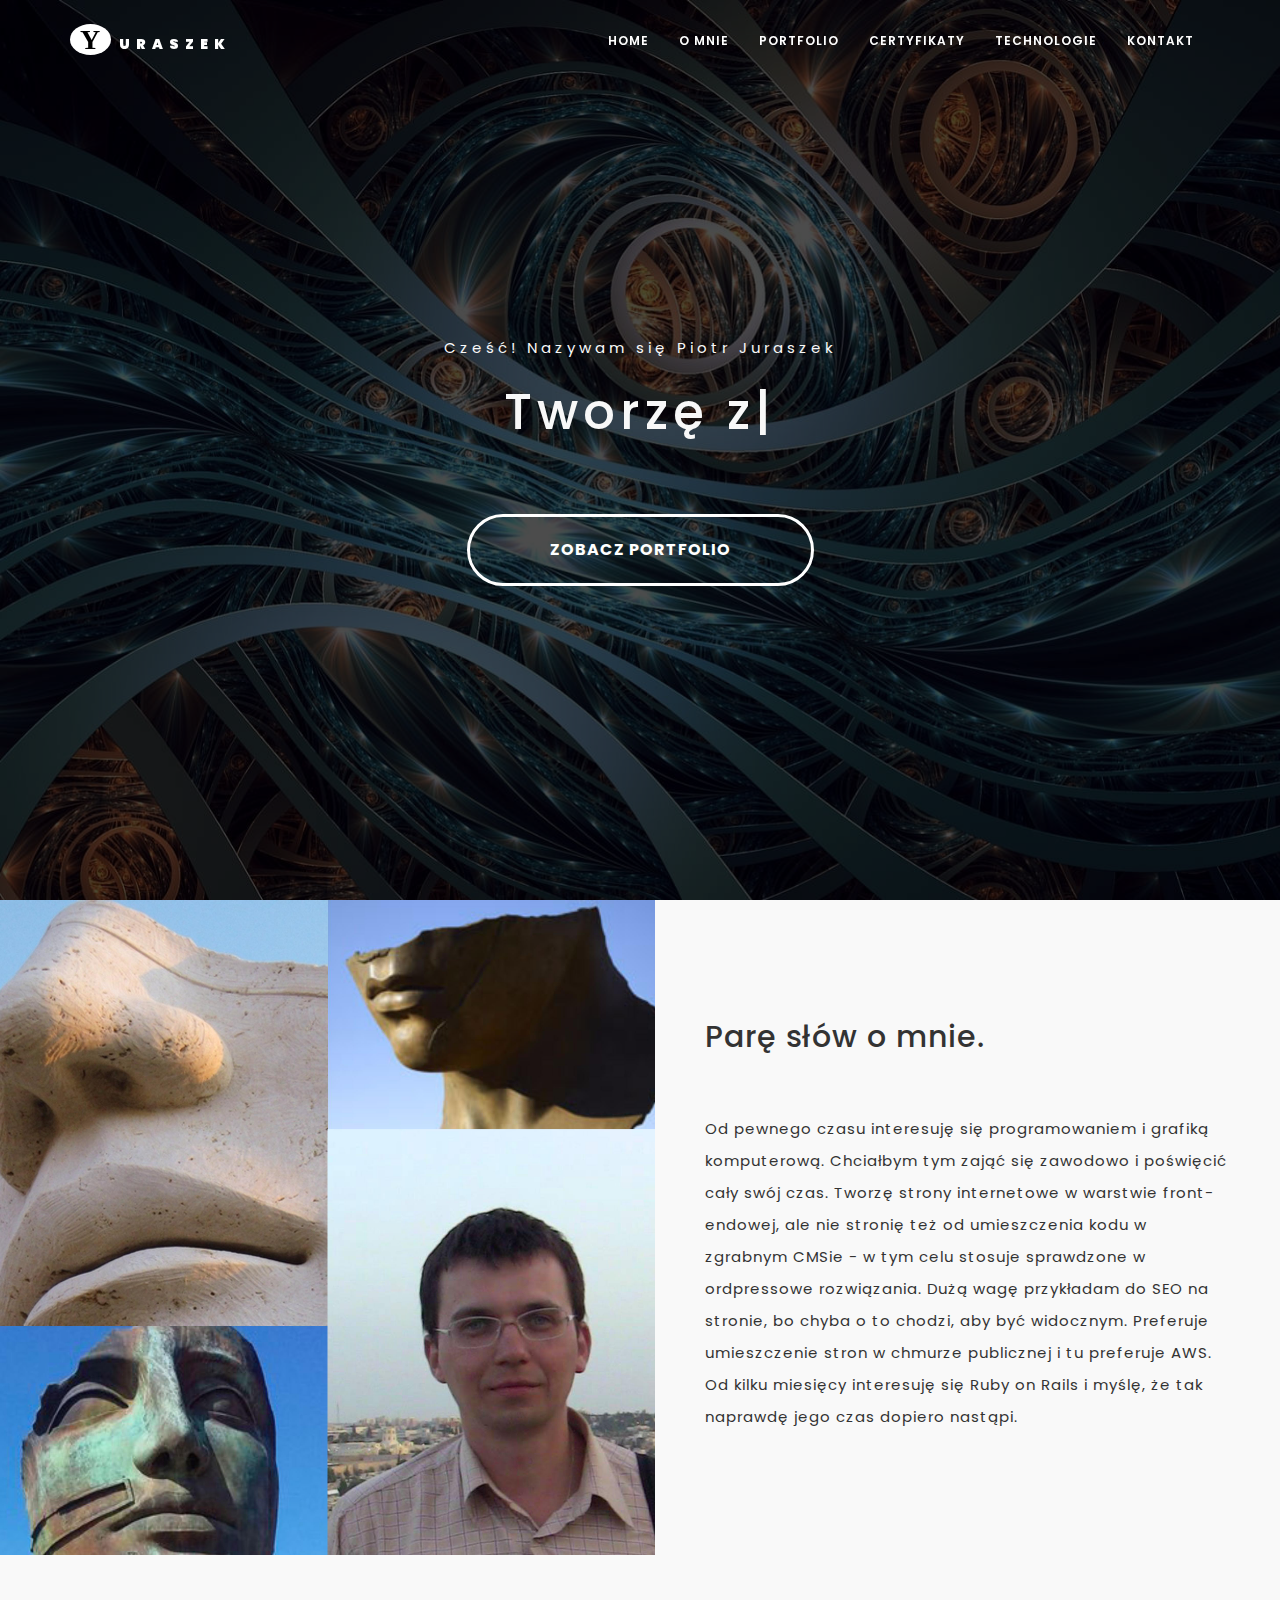
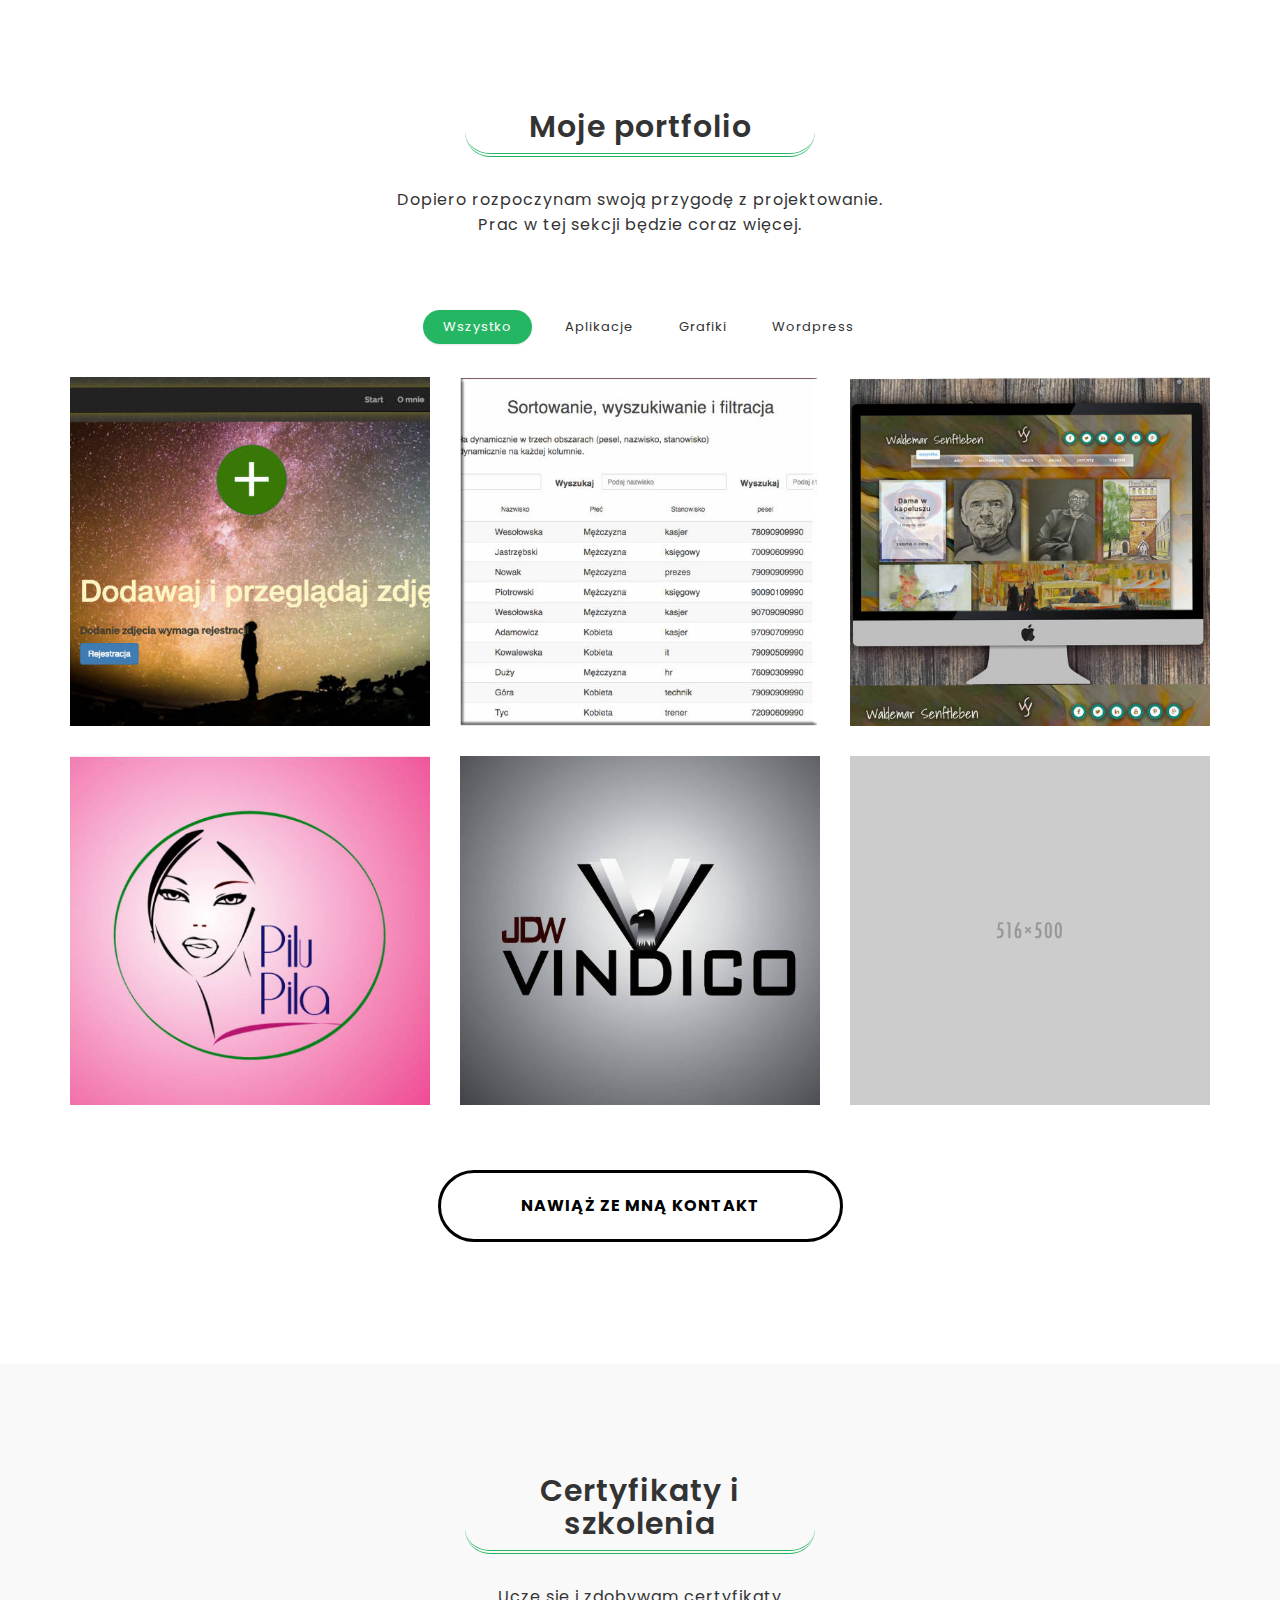
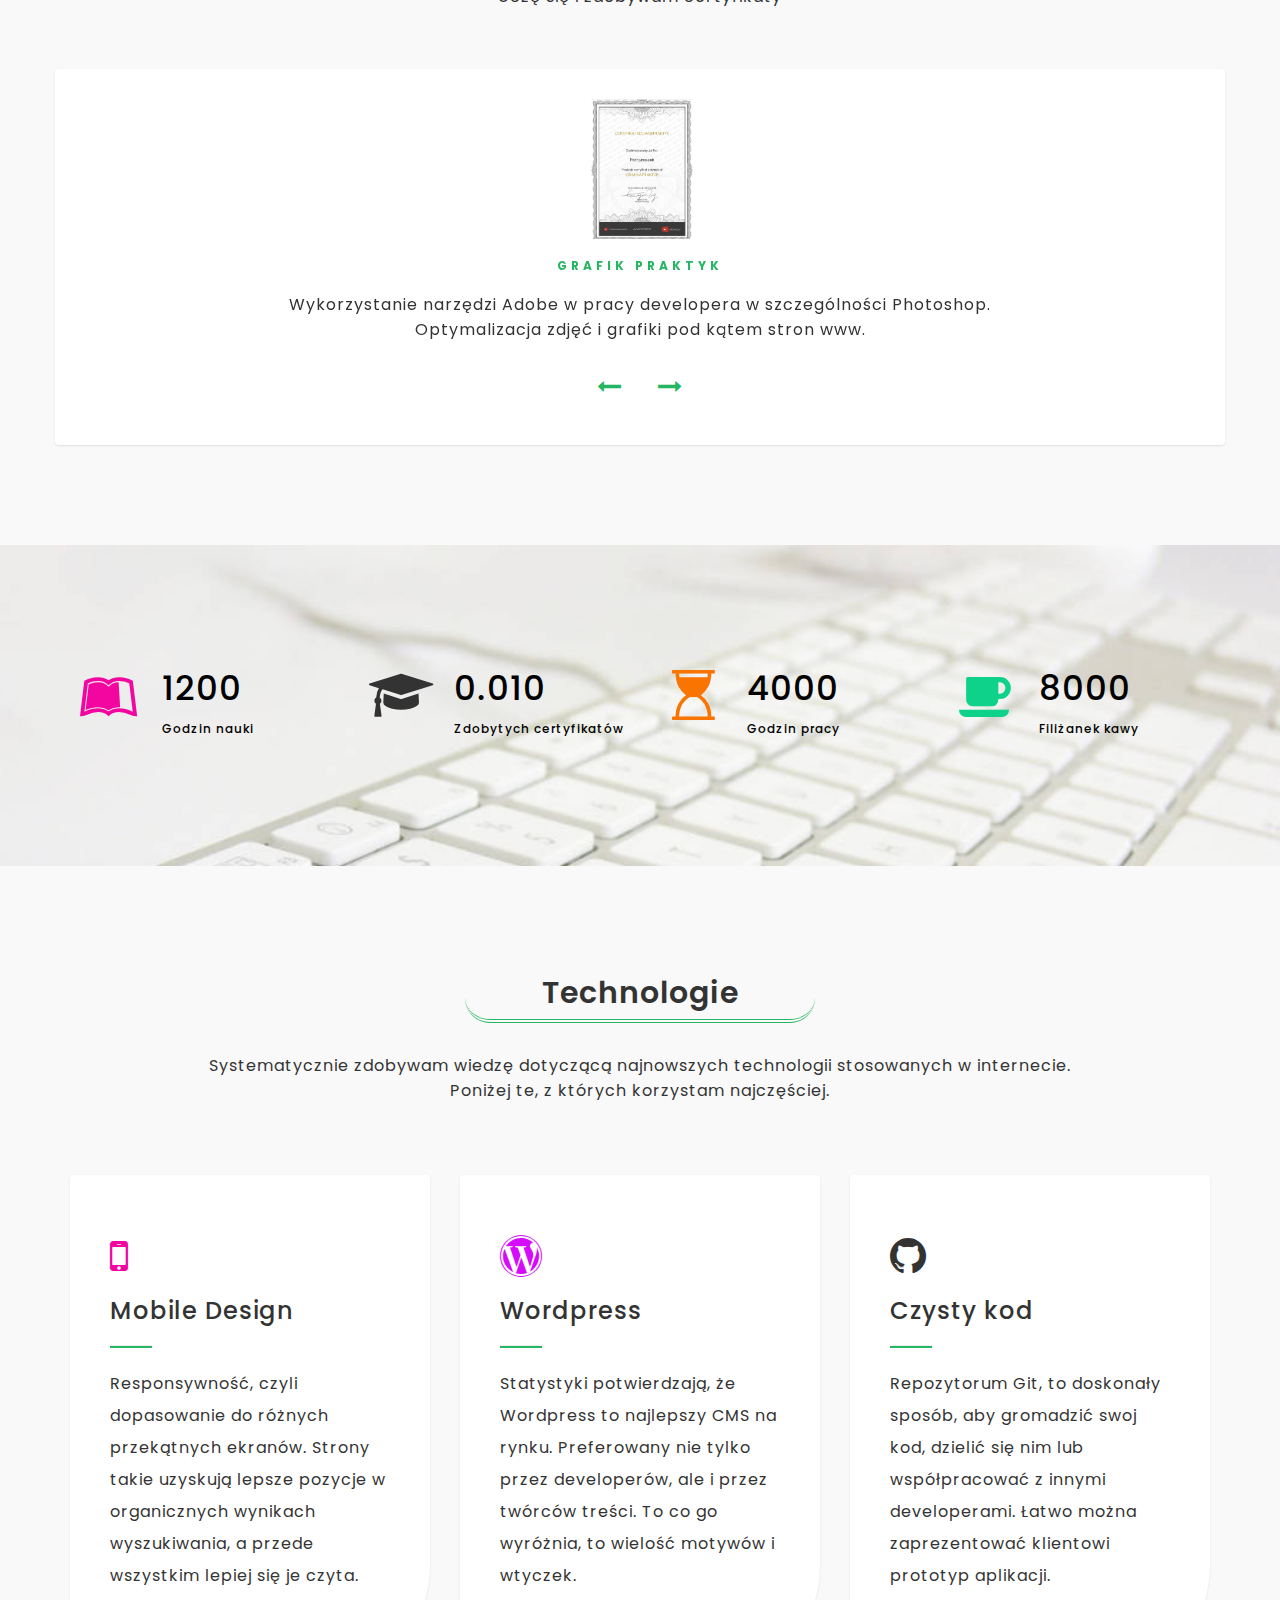
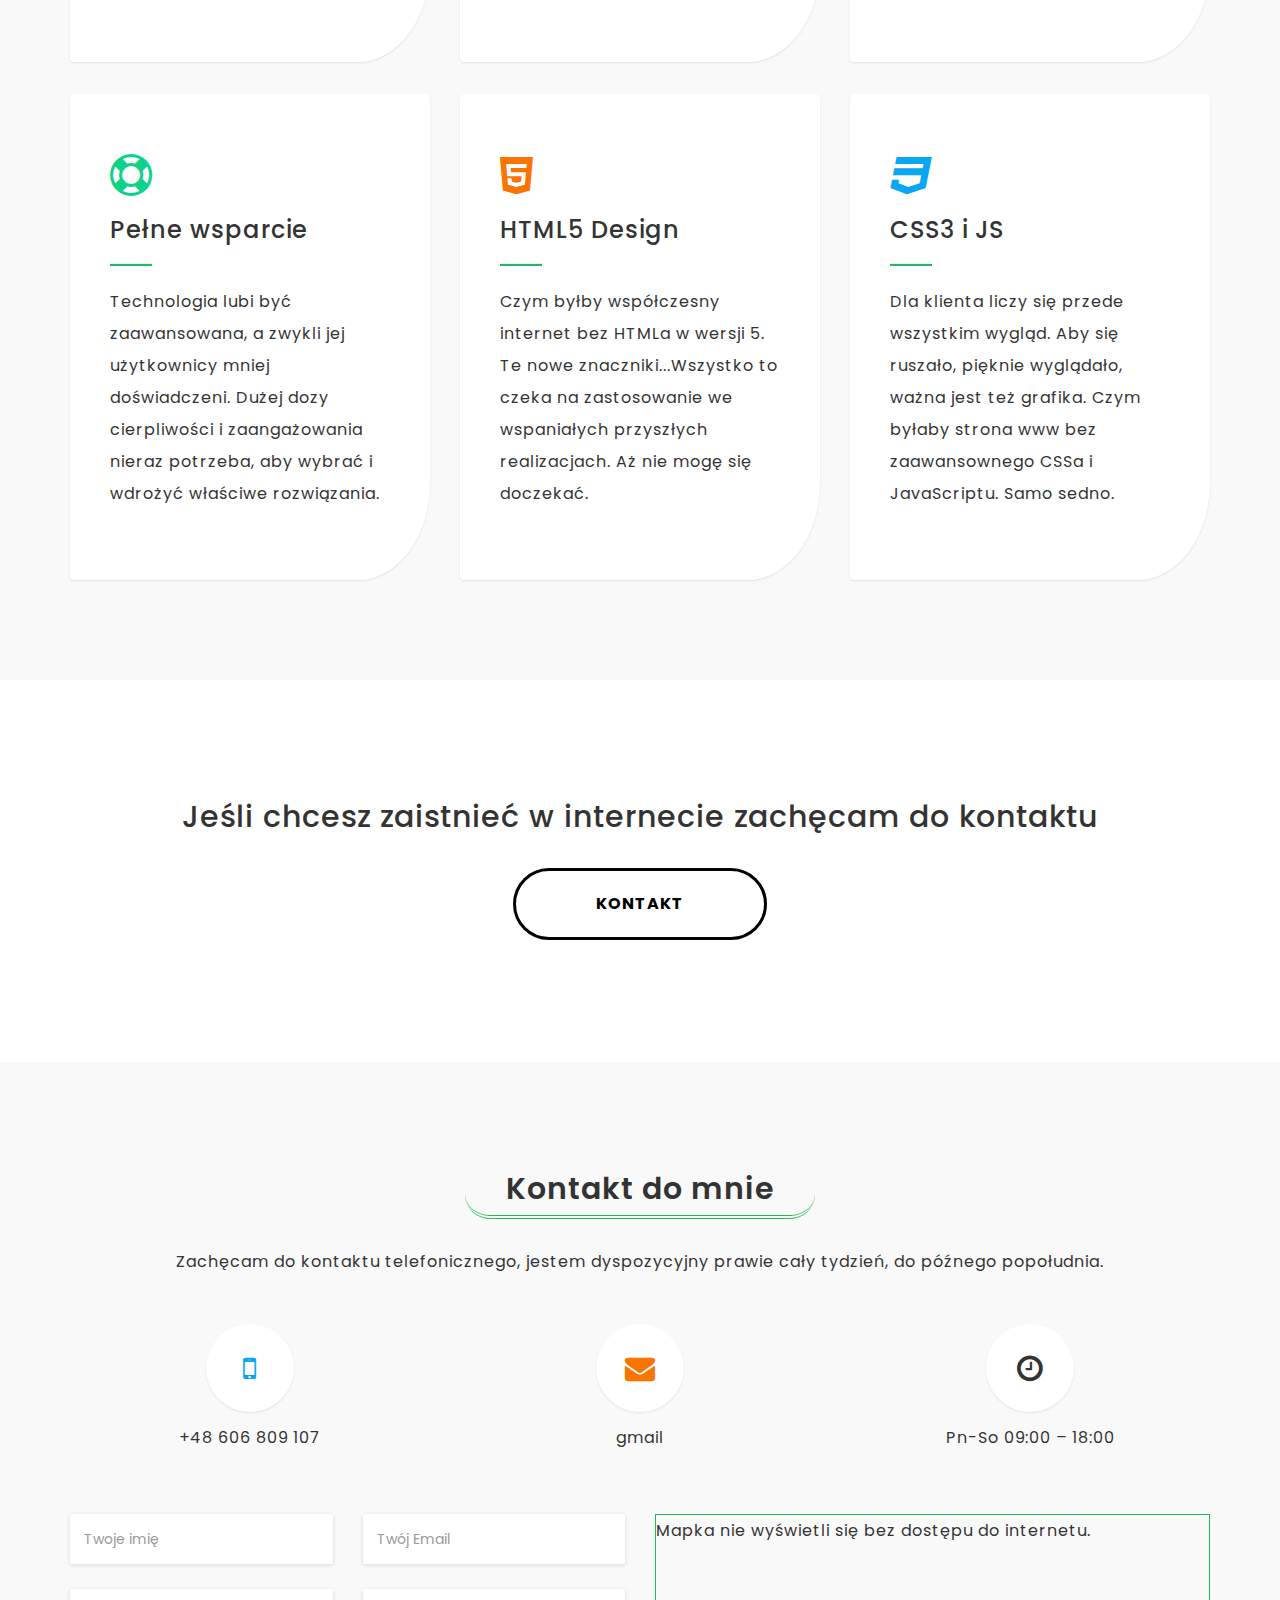
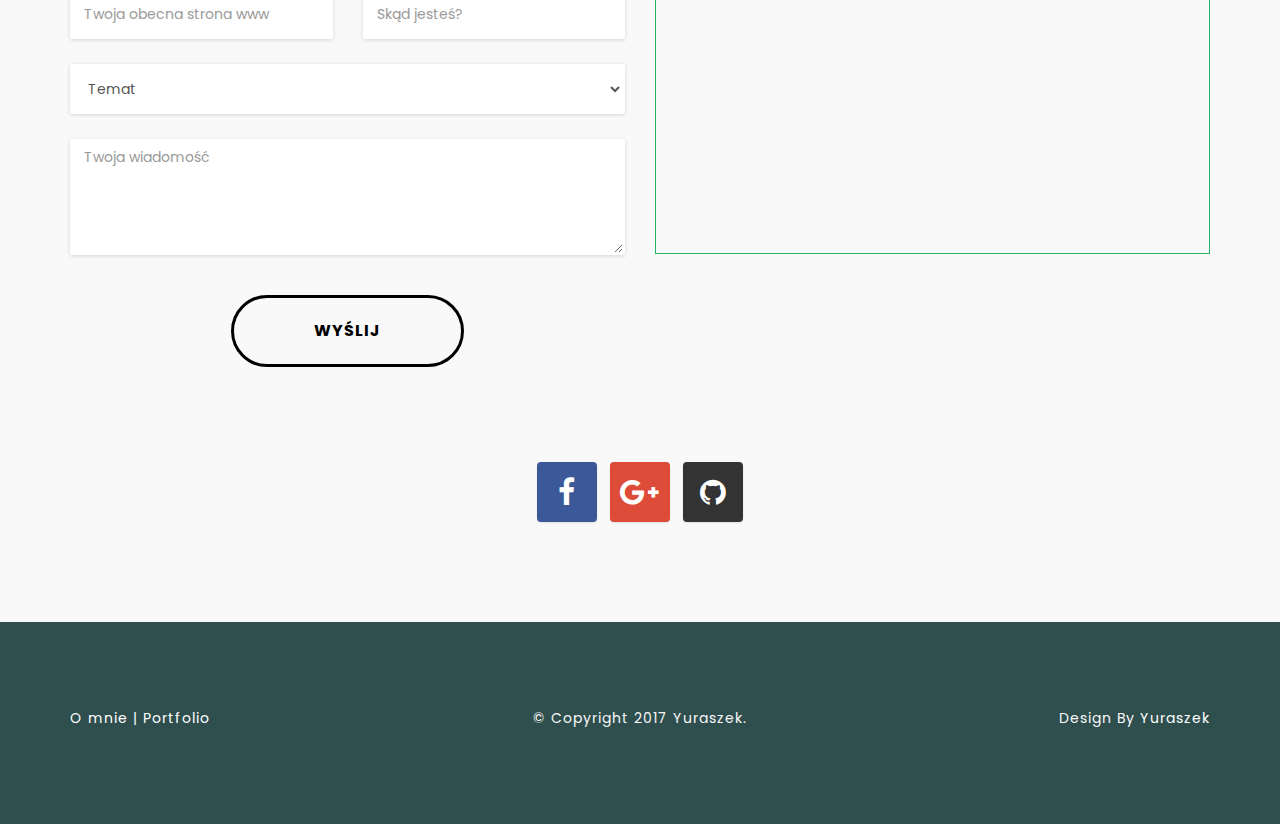
==== index.html @ 3e866c6f "next" ====
<!DOCTYPE html>
<html lang="pl">

  <head>

    <!-- Meta Tag -->
    <meta charset="UTF-8">
    <meta name="viewport" content="width=device-width, initial-scale=1.0">
    <meta http-equiv="X-UA-Compatible" content="IE=edge">

    <!-- SEO -->
    <meta name="description" content="Programowanie, strony internetowe, grafika, seo, sem, facebook">
    <meta name="author" content="Piotr Juraszek">
    <meta name="url" content="http://www.yourdomainname.com">
    <meta name="copyright" content="Yuraszek">
    <meta name="robots" content="index,follow">


    <title>Yuraszek - Strony internetowe</title>


    <!-- Favicon -->
    <link rel="shortcut icon" href="images/favicon/favicon.ico">
    <link rel="apple-touch-icon" sizes="144x144" type="image/x-icon" href="images/favicon/apple-touch-icon.png">
    <link rel="stylesheet" href="https://cdnjs.cloudflare.com/ajax/libs/animate.css/3.5.2/animate.min.css">


    <!-- All CSS Plugins -->
    <link rel="stylesheet" type="text/css" href="css/plugin.css">

    <!-- Main CSS Stylesheet -->
    <link rel="stylesheet" type="text/css" href="css/style.css">

    <!-- Google Web Fonts  -->
    <link rel="stylesheet" href="https://fonts.googleapis.com/css?family=Poppins:400,300,500,600,700">





    <!-- HTML5 shiv and Respond.js support IE8 or Older for HTML5 elements and media queries -->
    <!--[if lt IE 9]>
	   <script src="https://oss.maxcdn.com/html5shiv/3.7.3/html5shiv.min.js"></script>
	   <script src="https://oss.maxcdn.com/respond/1.4.2/respond.min.js"></script>
    <![endif]-->


 </head>

  <body>



	<!-- Preloader Start -->
    <div id="preloader">
	  <div class="loader"></div>
    </div>
    <!-- Preloader End -->



    <!-- Home & Menu Section Start -->
    <header id="home" class="home-section">

        <div class="header-top-area">
            <div class="container">
                <div class="row">

                    <div class="col-sm-3">
                        <div class="logo">
                            <a href="#" ><span id="y-name">Y</span> uraszek</a>
                        </div>
                    </div>

                    <div class="col-sm-9">
                        <div class="navigation-menu">
                            <div class="navbar">
                                <div class="navbar-header">
                                    <button type="button" class="navbar-toggle" data-toggle="collapse" data-target=".navbar-collapse">
                                        <span class="sr-only">Toggle navigation</span>
                                        <span class="icon-bar"></span>
                                        <span class="icon-bar"></span>
                                        <span class="icon-bar"></span>
                                    </button>
                                </div>
                                <div class="navbar-collapse collapse">
                                    <ul class="nav navbar-nav navbar-right">
                                        <li class="active"><a class="smoth-scroll" href="#home">Home <div class="ripple-wrapper"></div></a>
                                        </li>
                                        <li><a class="smoth-scroll" href="#about">O mnie</a>
                                        </li>
                                        <li><a class="smoth-scroll" href="#portfolio">Portfolio</a>
                                        </li>
                                        <li><a class="smoth-scroll" href="#testimonials">Certyfikaty</a>
                                        </li>
                                        <li><a class="smoth-scroll" href="#services">Technologie</a>
                                        </li>
                                        <li><a class="smoth-scroll" href="#contact">Kontakt</a>
                                        </li>
                                    </ul>
                                </div>
                            </div>
                        </div>
                    </div>
                </div>
            </div>
        </div>

        <div class="home-section-background" data-stellar-background-ratio="0.6">
            <div class="display-table">
                <div class="display-table-cell">
                    <div class="container">
                        <div class="row">
                            <div class="col-md-12 text-center">
                                <div class="header-text">
                                    <p>Cześć! Nazywam się Piotr Juraszek</p>
                                    <h2><span class="typing"></span></h2>

                                    <div class="margin-top-60">
                          <a class="button button-style button-style-icon fa fa-long-arrow-right smoth-scroll" href="#portfolio">Zobacz portfolio</a>
                                  </div>

                                </div>
                            </div>
                        </div>
                    </div>
                </div>
            </div>
        </div>

    </header>
    <!-- Home & Menu Section End-->




    <!-- About Start -->
    <section id="about" class="about-section">
         <div class="row">

              <div class="col-md-6 col-sm-12 col-xs-12">
                <img class="img-responsive" src="images/bg/me.jpg" draggable="false" alt="moje zdjęcie">
              </div>

              <div class="col-md-6 col-sm-12 col-xs-12">
                <div class="about-me section-space-padding">

                  <h2>Parę słów o mnie.</h2>

                  <p>Od pewnego czasu interesuję się programowaniem i grafiką komputerową. Chciałbym tym zająć się zawodowo i poświęcić cały swój czas. Tworzę strony internetowe w warstwie front-endowej, ale nie stronię też od umieszczenia kodu w zgrabnym CMSie - w tym celu stosuje sprawdzone w
ordpressowe rozwiązania. Dużą wagę przykładam do SEO na stronie, bo chyba o to chodzi, aby być widocznym. Preferuje umieszczenie stron w chmurze publicznej i tu preferuje AWS. Od kilku miesięcy interesuję się Ruby on Rails i myślę, że tak naprawdę jego czas dopiero nastąpi.</p>
                 </div>

              </div>

          </div>
       </section>
       <!-- About End -->


    <!-- Portfolio Start -->
    <section id="portfolio" class="portfolio section-space-padding">
        <div class="container">
            <div class="row">
                <div class="col-sm-12">
                    <div class="section-title">
                        <h2>Moje portfolio</h2>
                        <p>Dopiero rozpoczynam swoją przygodę z projektowanie. <br> Prac w tej sekcji będzie coraz więcej.</p>
                    </div>
                </div>
            </div>

            <div class="row">
                <ul class="portfolio">
                    <li class="filter" data-filter="all">Wszystko</li>
                    <li class="filter" data-filter=".apps">Aplikacje</li>
                    <li class="filter" data-filter=".mockups">Grafiki</li>
                    <li class="filter" data-filter=".wordpress">Wordpress</li>
                </ul>
            </div>

            <div class="portfolio-inner">
                <div class="row">


                    <div class="col-md-4 col-sm-6 col-xs-12 mix apps">
                        <div class="item">
                            <a href="images/portfolio/1.jpg" class="portfolio-popup" title="Fotki 24 - mała aplikacja umożliwiająca zamieszczanie zdjęć, napisana w Ruby on Rails">
                                <img src="images/portfolio/1.jpg" alt="fotki24">
                            </a>
                        </div>
                    </div>

                    <div class="col-md-4 col-sm-6 col-xs-12 mix apps">
                        <div class="item">
                            <a href="images/portfolio/2.jpg" class="portfolio-popup" title="Lista - wyszukiwanie i sortowanie z listy, mała funkcjonalność napisana w Angular JS">
                                <img src="images/portfolio/2.jpg" alt="lista">
                            </a>
                        </div>
                    </div>

                    <div class="col-md-4 col-sm-6 col-xs-12 mix mockups">
                        <div class="item">
                            <a href="images/portfolio/3.jpg" class="portfolio-popup" title="Layout strony - konkurs na stronie Corton.pl">
                                <img src="images/portfolio/3.jpg" alt="Layout">
                            </a>
                        </div>
                    </div>

                    <div class="col-md-4 col-sm-6 col-xs-12 mix mockups">
                        <div class="item">
                            <a href="images/portfolio/4.jpg" class="portfolio-popup" title="Project Title">
                                <img src="images/portfolio/4.jpg" alt="logo">
                            </a>
                        </div>
                    </div>

                    <div class="col-md-4 col-sm-6 col-xs-12 mix mockups">
                        <div class="item">
                            <a href="images/portfolio/5.jpg" class="portfolio-popup" title="Project Title">
                                <img src="images/portfolio/5.jpg" alt="logo">
                            </a>
                        </div>
                    </div>

                    <div class="col-md-4 col-sm-6 col-xs-12 mix wordpress" title="Project Title">
                        <div class="item">
                            <a href="images/portfolio/6.jpg" class="portfolio-popup">
                                <img src="images/portfolio/6.jpg" alt="">
                            </a>
                        </div>
                    </div>

                </div>
            </div>
        </div>

        <div class="text-center margin-top-50">
          <a class="button button-style button-style-dark button-style-icon fa fa-long-arrow-right smoth-scroll" href="#contact">Nawiąż ze mną kontakt</a>
            </div>

     </section>
    <!-- Portfolio End -->



     <!-- Testimonial Start -->
     <section id="testimonials" class="testimonial-section section-space-padding">
        <div class="container">
            <div class="row">
                <div class="col-sm-12">
                    <div class="section-title">
                        <h2>Certyfikaty i szkolenia</h2>
                        <p>Uczę się i zdobywam certyfikaty</p>
                    </div>
                </div>
            </div>

            <div class="row">
                <div class="testimonial-carousel-list margin-top-20">

                    <div class="testimonial-word text-center">
                    <img src="images/testimonial/1.png" class="img-responsive" alt="">
                        <h2>Grafik praktyk</h2>
                        <p>Wykorzystanie narzędzi Adobe w pracy developera w szczególności Photoshop.<br> Optymalizacja zdjęć i grafiki pod kątem stron www.</p>
                    </div>

                    <div class="testimonial-word text-center">
                    <img src="images/testimonial/2.png" class="img-responsive" alt="">
                        <h2>Wordpress praktyk</h2>
                        <p>Zasady tworzenia bloga przy pomocy Wordpress. <br>Tworzenie własnego motywu, umieszczenie strony na serwerze.</p>
                    </div>

                    <div class="testimonial-word text-center">
                    <img src="images/testimonial/3.png" class="img-responsive" alt="">
                        <h2>Photoshop praktyk</h2>
                        <p>Narzędzia przydatne w pracy grafika, narzędzia Adobe. <br> Wynik szkolenia i testu na platformie Eduweb.</p>
                    </div>
                   <div class="testimonial-word text-center">
                   <img src="images/testimonial/4.png" class="img-responsive" alt="">
                       <h2>Internetowe rewolucje Googla </h2>
                       <p>SEO, SEM, pozycjonowanie, narzędzia Google. <br>Certyfikat zdobyty po odbyciu szkolenia online i zaliczeniu egzaminu testowego.</p>
                   </div>
                </div>
            </div>
        </div>
    </section>
    <!-- Testimonial End -->



      <!-- statistics -->
      <section class="statistics-section section-space-padding bg-cover text-center" data-stellar-background-ratio="0.3">
         <div class="container">

            <div class="row">
             <div class="statistics-center">  <!-- This code will work at max-width: 767px -->

           <div class="col-md-3 col-sm-6">
            <div class="statistics">
              <div class="statistics-icon"><i class="fa fa-leanpub color-1"></i>
              </div>
              <div class="statistics-content">
                <h5><span data-count="1200" class="statistics-count">1200</span></h5><span>Godzin nauki</span>
              </div>
            </div>
          </div>

          <div class="col-md-3 col-sm-6">
            <div class="statistics">
              <div class="statistics-icon"><i class="fa fa-graduation-cap color-3"></i>
              </div>
              <div class="statistics-content">
                <h5> <span data-count="15" class="statistics-count">0.010</span></h5><span>Zdobytych certyfikatów</span>
              </div>
            </div>
          </div>

          <div class="col-md-3 col-sm-6">
            <div class="statistics">
              <div class="statistics-icon"><i class="fa fa-hourglass-start color-5"></i>
              </div>
              <div class="statistics-content">
                <h5><span data-count="8000" class="statistics-count">4000</span></h5><span>Godzin pracy</span>
              </div>
            </div>
          </div>

          <div class="col-md-3 col-sm-6">
            <div class="statistics">
              <div class="statistics-icon"><i class="fa fa-coffee color-4"></i>
              </div>
              <div class="statistics-content">
                <h5><span data-count="4000" class="statistics-count">8000</span></h5><span>Filiżanek kawy</span>
              </div>
            </div>
            </div>

           </div>
         </div>
       </div>
    </section>
    <!-- statistics end -->




    <!-- Services Start -->
    <section id="services" class="services-section section-space-padding">
        <div class="container">
           <div class="row">
                <div class="col-sm-12">
                    <div class="section-title">
                        <h2>Technologie</h2>
                        <p>Systematycznie zdobywam wiedzę dotyczącą najnowszych technologii stosowanych w internecie. <br>Poniżej te, z których korzystam najczęściej.</p>
                    </div>
                </div>
            </div>

            <div class="row">

            <div class="col-md-4 col-sm-6">
				<div class="services-detail">
					<i class="fa fa-mobile color-1"></i>
					<h3>Mobile Design</h3>
					<hr>
					<p>Responsywność, czyli dopasowanie do różnych przekątnych ekranów. Strony takie uzyskują lepsze pozycje w organicznych wynikach wyszukiwania, a przede wszystkim lepiej się je czyta.</p>
				</div>
			</div>

			<div class="col-md-4 col-sm-6">
				<div class="services-detail">
					<i class="fa fa-wordpress color-2"></i>
					<h3>Wordpress</h3>
					<hr>
					<p>Statystyki potwierdzają, że Wordpress to najlepszy CMS na rynku. Preferowany nie tylko przez developerów, ale i przez twórców treści. To co go wyróżnia, to wielość motywów i wtyczek. </p>
				</div>
			</div>

			<div class="col-md-4 col-sm-6">
				<div class="services-detail">
					<i class="fa fa-github color-3"></i>
					<h3>Czysty kod</h3>
					<hr>
					<p>Repozytorum Git, to doskonały sposób, aby gromadzić swoj kod, dzielić się nim lub współpracować z innymi developerami. Łatwo można zaprezentować klientowi prototyp aplikacji. </p>
				</div>
			</div>

            <div class="col-md-4 col-sm-6">
				<div class="services-detail">
					<i class="fa fa-support color-4"></i>
					<h3>Pełne wsparcie</h3>
					<hr>
					<p>Technologia lubi być zaawansowana, a zwykli jej użytkownicy mniej doświadczeni. Dużej dozy cierpliwości i zaangażowania nieraz potrzeba, aby wybrać i wdrożyć właściwe rozwiązania.</p>
				</div>
			</div>

			<div class="col-md-4 col-sm-6">
				<div class="services-detail">
					<i class="fa fa-html5 color-5"></i>
					<h3>HTML5 Design</h3>
					<hr>
					<p> Czym byłby współczesny internet bez HTMLa w wersji 5. Te nowe znaczniki...Wszystko to czeka na zastosowanie we wspaniałych przyszłych realizacjach. Aż nie mogę się doczekać.</p>
				</div>
			</div>

			<div class="col-md-4 col-sm-6">
				<div class="services-detail">
					<i class="fa fa-css3 color-6"></i>
					<h3>CSS3 i JS</h3>
					<hr>
					<p>Dla klienta liczy się przede wszystkim wygląd. Aby się ruszało, pięknie wyglądało, ważna jest też grafika. Czym byłaby strona www bez zaawansownego CSSa i JavaScriptu. Samo sedno.</p>
				</div>
			</div>

            </div>
        </div>
    </section>
    <!-- Services End -->



    <!-- Call to Action Start -->
    <section class="call-to-action section-space-padding text-center">
       <div class="container">
         <div class="row">
           <div class="col-md-12">

             <h2>Jeśli chcesz zaistnieć w internecie zachęcam do kontaktu</h2>

             <div class="text-center margin-top-20">
          <a class="button button-style button-style-dark button-style-icon fa fa-long-arrow-right smoth-scroll" href="#contact">Kontakt</a>
            </div>

            </div>
          </div>
         </div>
       </section>
       <!-- Call to Action End -->




    <!-- Contact Start -->
    <section id="contact" class="contact-us section-space-padding">
       <div class="container">
          <div class="row">
                <div class="col-sm-12">
                    <div class="section-title">
                        <h2>Kontakt do mnie</h2>
                        <p>Zachęcam do kontaktu telefonicznego, jestem dyspozycyjny prawie cały tydzień, do późnego popołudnia.</p>
                    </div>
                </div>
            </div>


           <div class="text-center margin-top-10 margin-bottom-50">
            <div class="row">

               <div class="col-md-4 col-sm-4">
                <div class="contact-us-detail">
                 <i class="fa fa-mobile color-6"></i>
                  <p><a href="tel:48606809107">+48 606 809 107</a></p>
                 </div>
                </div>

               <div class="col-md-4 col-sm-4">
                <div class="contact-us-detail">
                 <i class="fa fa-envelope color-5"></i>

                  <p><a href="mailto:yuraszek@gmail.com">gmail</a></p>
                 </div>
                </div>

               <div class="col-md-4 col-sm-4">
                <div class="contact-us-detail">
                 <i class="fa fa-clock-o color-3"></i>
                  <p>Pn-So 09:00 – 18:00</p>
                 </div>
                </div>

               </div>
              </div>


         <div class="row">

           <div class="col-md-6">

               <div class="row">
                  <form>

					  <div class="col-sm-6">
						<div class="form-group">
						  <input type="text" id="name" class="form-control" placeholder="Twoje imię">
						 </div>
                        </div>

                       <div class="col-sm-6">
					    <div class="form-group">
						 <input type="email" id="email" class="form-control" placeholder="Twój Email">
						 </div>
                        </div>

                        <div class="col-sm-6">
						  <div class="form-group">
							<input type="text" id="website" class="form-control" placeholder="Twoja obecna strona www">
						   </div>
                          </div>

                        <div class="col-sm-6">
						  <div class="form-group">
							<input type="text" id="address" class="form-control" placeholder="Skąd jesteś?">
						   </div>
                          </div>

                         <div class="col-sm-12">
						  <select id="subject" class="form-group form-control">
							<option value="" selected disabled>Temat</option>
							<option>Projektowanie stron internetowych</option>
							<option>Projektowanie w Wordpress</option>
							<option>Optymalizacja pod wyszukiwarki</option>
                            <option>Strony responsywne</option>
							<option>Ogólnie o internecie</option>
                            <option>Inne</option>
						   </select>
                          </div>

                       <div class="col-sm-12">
					    <div class="textarea-message form-group">
					      <textarea id="message" class="textarea-message form-control" placeholder="Twoja wiadomość" rows="5"></textarea>
						  </div>
                         </div>


                    <div class="text-center">
		   <button type="submit" class="button button-style button-style-dark button-style-icon fa fa-long-arrow-right text-center">Wyślij</button>
	                  </div>

                  </form>

				</div>
               </div>


            <div class="col-md-6">
              <div id="my-address" class="map space-set">
              <p>Mapka nie wyświetli się bez dostępu do internetu.</p>
            </div>
           </div>


        </div>
       </div>

      <div class="margin-top-80">
       <ul class="social-icon">
         <li><a href="https://www.facebook.com/piotr.juraszek.56" target="_blank" class="facebook"><i class="fa fa-facebook"></i></a></li>
         <li><a href="https://plus.google.com/u/0/101517734703559319150" target="_blank" class="google-plus"><i class="fa fa-google-plus"></i></a></li>
         <li><a href="https://github.com/PiotrYY" target="_blank" class="github"><i class="fa fa-github"></i></a></li>

       </ul>
      </div>

     </section>
     <!-- Contact End -->




    <!-- Footer Start -->
    <footer class="footer-section">
        <div class="container">
            <div class="row">

      <div class="col-md-4 text-left">
       <p><span><a href="#about" class="smoth-scroll">O mnie</a></span> | <span><a href="#portfolio" class="smoth-scroll">Portfolio</a></span></p>
          </div>

            <div class="col-md-4 text-center">
               <p>© Copyright 2017 Yuraszek.</p>
               </div>

             <div class="col-md-4 uiyuraszek-credit text-right">
                <p>Design By <a href="https://piotryy.github.io/pjuraszek/" target="_blank" title="uiyuraszek">Yuraszek</a></p>
                </div>

             </div>
        </div>
    </footer>
    <!-- Footer End -->


    <!-- Back to Top Start -->
    <a href="#" class="scroll-to-top"><i class="fa fa-angle-up"></i></a>
    <!-- Back to Top End -->


    <!-- All Javascript Plugins  -->
    <script type="text/javascript" src="js/jquery.min.js"></script>
    <script type="text/javascript" src="js/plugin.js"></script>
    <script type="text/javascript" src="http://maps.google.com/maps/api/js?key=AIzaSyC0HAKwKinpoFKNGUwRBgkrKhF-sIqFUNA"></script>

    <!-- Main Javascript File  -->
    <script type="text/javascript" src="js/scripts.js"></script>
<script>
  (function(i,s,o,g,r,a,m){i['GoogleAnalyticsObject']=r;i[r]=i[r]||function(){
  (i[r].q=i[r].q||[]).push(arguments)},i[r].l=1*new Date();a=s.createElement(o),
  m=s.getElementsByTagName(o)[0];a.async=1;a.src=g;m.parentNode.insertBefore(a,m)
  })(window,document,'script','https://www.google-analytics.com/analytics.js','ga');

  ga('create', 'UA-74488321-2', 'auto');
  ga('send', 'pageview');

</script>

  </body>
 </html>
---- css/plugin.css ----
/* Table Of Content 

  1. Bootstrap
  2. Magnific Popup
  3. Owl Carousel
  4. Font Awesome

*/



/*!
 * Bootstrap v3.3.7 (http://getbootstrap.com)
 * Copyright 2011-2016 Twitter, Inc.
 * Licensed under MIT (https://github.com/twbs/bootstrap/blob/master/LICENSE)
 *//*! normalize.css v3.0.3 | MIT License | github.com/necolas/normalize.css */html{font-family:sans-serif;-webkit-text-size-adjust:100%;-ms-text-size-adjust:100%}body{margin:0}article,aside,details,figcaption,figure,footer,header,hgroup,main,menu,nav,section,summary{display:block}audio,canvas,progress,video{display:inline-block;vertical-align:baseline}audio:not([controls]){display:none;height:0}[hidden],template{display:none}a{background-color:transparent}a:active,a:hover{outline:0}abbr[title]{border-bottom:1px dotted}b,strong{font-weight:700}dfn{font-style:italic}h1{margin:.67em 0;font-size:2em}mark{color:#000;background:#ff0}small{font-size:80%}sub,sup{position:relative;font-size:75%;line-height:0;vertical-align:baseline}sup{top:-.5em}sub{bottom:-.25em}img{border:0}svg:not(:root){overflow:hidden}figure{margin:1em 40px}hr{height:0;-webkit-box-sizing:content-box;-moz-box-sizing:content-box;box-sizing:content-box}pre{overflow:auto}code,kbd,pre,samp{font-family:monospace,monospace;font-size:1em}button,input,optgroup,select,textarea{margin:0;font:inherit;color:inherit}button{overflow:visible}button,select{text-transform:none}button,html input[type=button],input[type=reset],input[type=submit]{-webkit-appearance:button;cursor:pointer}button[disabled],html input[disabled]{cursor:default}button::-moz-focus-inner,input::-moz-focus-inner{padding:0;border:0}input{line-height:normal}input[type=checkbox],input[type=radio]{-webkit-box-sizing:border-box;-moz-box-sizing:border-box;box-sizing:border-box;padding:0}input[type=number]::-webkit-inner-spin-button,input[type=number]::-webkit-outer-spin-button{height:auto}input[type=search]{-webkit-box-sizing:content-box;-moz-box-sizing:content-box;box-sizing:content-box;-webkit-appearance:textfield}input[type=search]::-webkit-search-cancel-button,input[type=search]::-webkit-search-decoration{-webkit-appearance:none}fieldset{padding:.35em .625em .75em;margin:0 2px;border:1px solid silver}legend{padding:0;border:0}textarea{overflow:auto}optgroup{font-weight:700}table{border-spacing:0;border-collapse:collapse}td,th{padding:0}/*! Source: https://github.com/h5bp/html5-boilerplate/blob/master/src/css/main.css */@media print{*,:after,:before{color:#000!important;text-shadow:none!important;background:0 0!important;-webkit-box-shadow:none!important;box-shadow:none!important}a,a:visited{text-decoration:underline}a[href]:after{content:" (" attr(href) ")"}abbr[title]:after{content:" (" attr(title) ")"}a[href^="javascript:"]:after,a[href^="#"]:after{content:""}blockquote,pre{border:1px solid #999;page-break-inside:avoid}thead{display:table-header-group}img,tr{page-break-inside:avoid}img{max-width:100%!important}h2,h3,p{orphans:3;widows:3}h2,h3{page-break-after:avoid}.navbar{display:none}.btn>.caret,.dropup>.btn>.caret{border-top-color:#000!important}.label{border:1px solid #000}.table{border-collapse:collapse!important}.table td,.table th{background-color:#fff!important}.table-bordered td,.table-bordered th{border:1px solid #ddd!important}}@font-face{font-family:'Glyphicons Halflings';src:url(../fonts/glyphicons-halflings-regular.eot);src:url(../fonts/glyphicons-halflings-regular.eot?#iefix) format('embedded-opentype'),url(../fonts/glyphicons-halflings-regular.woff2) format('woff2'),url(../fonts/glyphicons-halflings-regular.woff) format('woff'),url(../fonts/glyphicons-halflings-regular.ttf) format('truetype'),url(../fonts/glyphicons-halflings-regular.svg#glyphicons_halflingsregular) format('svg')}.glyphicon{position:relative;top:1px;display:inline-block;font-family:'Glyphicons Halflings';font-style:normal;font-weight:400;line-height:1;-webkit-font-smoothing:antialiased;-moz-osx-font-smoothing:grayscale}.glyphicon-asterisk:before{content:"\002a"}.glyphicon-plus:before{content:"\002b"}.glyphicon-eur:before,.glyphicon-euro:before{content:"\20ac"}.glyphicon-minus:before{content:"\2212"}.glyphicon-cloud:before{content:"\2601"}.glyphicon-envelope:before{content:"\2709"}.glyphicon-pencil:before{content:"\270f"}.glyphicon-glass:before{content:"\e001"}.glyphicon-music:before{content:"\e002"}.glyphicon-search:before{content:"\e003"}.glyphicon-heart:before{content:"\e005"}.glyphicon-star:before{content:"\e006"}.glyphicon-star-empty:before{content:"\e007"}.glyphicon-user:before{content:"\e008"}.glyphicon-film:before{content:"\e009"}.glyphicon-th-large:before{content:"\e010"}.glyphicon-th:before{content:"\e011"}.glyphicon-th-list:before{content:"\e012"}.glyphicon-ok:before{content:"\e013"}.glyphicon-remove:before{content:"\e014"}.glyphicon-zoom-in:before{content:"\e015"}.glyphicon-zoom-out:before{content:"\e016"}.glyphicon-off:before{content:"\e017"}.glyphicon-signal:before{content:"\e018"}.glyphicon-cog:before{content:"\e019"}.glyphicon-trash:before{content:"\e020"}.glyphicon-home:before{content:"\e021"}.glyphicon-file:before{content:"\e022"}.glyphicon-time:before{content:"\e023"}.glyphicon-road:before{content:"\e024"}.glyphicon-download-alt:before{content:"\e025"}.glyphicon-download:before{content:"\e026"}.glyphicon-upload:before{content:"\e027"}.glyphicon-inbox:before{content:"\e028"}.glyphicon-play-circle:before{content:"\e029"}.glyphicon-repeat:before{content:"\e030"}.glyphicon-refresh:before{content:"\e031"}.glyphicon-list-alt:before{content:"\e032"}.glyphicon-lock:before{content:"\e033"}.glyphicon-flag:before{content:"\e034"}.glyphicon-headphones:before{content:"\e035"}.glyphicon-volume-off:before{content:"\e036"}.glyphicon-volume-down:before{content:"\e037"}.glyphicon-volume-up:before{content:"\e038"}.glyphicon-qrcode:before{content:"\e039"}.glyphicon-barcode:before{content:"\e040"}.glyphicon-tag:before{content:"\e041"}.glyphicon-tags:before{content:"\e042"}.glyphicon-book:before{content:"\e043"}.glyphicon-bookmark:before{content:"\e044"}.glyphicon-print:before{content:"\e045"}.glyphicon-camera:before{content:"\e046"}.glyphicon-font:before{content:"\e047"}.glyphicon-bold:before{content:"\e048"}.glyphicon-italic:before{content:"\e049"}.glyphicon-text-height:before{content:"\e050"}.glyphicon-text-width:before{content:"\e051"}.glyphicon-align-left:before{content:"\e052"}.glyphicon-align-center:before{content:"\e053"}.glyphicon-align-right:before{content:"\e054"}.glyphicon-align-justify:before{content:"\e055"}.glyphicon-list:before{content:"\e056"}.glyphicon-indent-left:before{content:"\e057"}.glyphicon-indent-right:before{content:"\e058"}.glyphicon-facetime-video:before{content:"\e059"}.glyphicon-picture:before{content:"\e060"}.glyphicon-map-marker:before{content:"\e062"}.glyphicon-adjust:before{content:"\e063"}.glyphicon-tint:before{content:"\e064"}.glyphicon-edit:before{content:"\e065"}.glyphicon-share:before{content:"\e066"}.glyphicon-check:before{content:"\e067"}.glyphicon-move:before{content:"\e068"}.glyphicon-step-backward:before{content:"\e069"}.glyphicon-fast-backward:before{content:"\e070"}.glyphicon-backward:before{content:"\e071"}.glyphicon-play:before{content:"\e072"}.glyphicon-pause:before{content:"\e073"}.glyphicon-stop:before{content:"\e074"}.glyphicon-forward:before{content:"\e075"}.glyphicon-fast-forward:before{content:"\e076"}.glyphicon-step-forward:before{content:"\e077"}.glyphicon-eject:before{content:"\e078"}.glyphicon-chevron-left:before{content:"\e079"}.glyphicon-chevron-right:before{content:"\e080"}.glyphicon-plus-sign:before{content:"\e081"}.glyphicon-minus-sign:before{content:"\e082"}.glyphicon-remove-sign:before{content:"\e083"}.glyphicon-ok-sign:before{content:"\e084"}.glyphicon-question-sign:before{content:"\e085"}.glyphicon-info-sign:before{content:"\e086"}.glyphicon-screenshot:before{content:"\e087"}.glyphicon-remove-circle:before{content:"\e088"}.glyphicon-ok-circle:before{content:"\e089"}.glyphicon-ban-circle:before{content:"\e090"}.glyphicon-arrow-left:before{content:"\e091"}.glyphicon-arrow-right:before{content:"\e092"}.glyphicon-arrow-up:before{content:"\e093"}.glyphicon-arrow-down:before{content:"\e094"}.glyphicon-share-alt:before{content:"\e095"}.glyphicon-resize-full:before{content:"\e096"}.glyphicon-resize-small:before{content:"\e097"}.glyphicon-exclamation-sign:before{content:"\e101"}.glyphicon-gift:before{content:"\e102"}.glyphicon-leaf:before{content:"\e103"}.glyphicon-fire:before{content:"\e104"}.glyphicon-eye-open:before{content:"\e105"}.glyphicon-eye-close:before{content:"\e106"}.glyphicon-warning-sign:before{content:"\e107"}.glyphicon-plane:before{content:"\e108"}.glyphicon-calendar:before{content:"\e109"}.glyphicon-random:before{content:"\e110"}.glyphicon-comment:before{content:"\e111"}.glyphicon-magnet:before{content:"\e112"}.glyphicon-chevron-up:before{content:"\e113"}.glyphicon-chevron-down:before{content:"\e114"}.glyphicon-retweet:before{content:"\e115"}.glyphicon-shopping-cart:before{content:"\e116"}.glyphicon-folder-close:before{content:"\e117"}.glyphicon-folder-open:before{content:"\e118"}.glyphicon-resize-vertical:before{content:"\e119"}.glyphicon-resize-horizontal:before{content:"\e120"}.glyphicon-hdd:before{content:"\e121"}.glyphicon-bullhorn:before{content:"\e122"}.glyphicon-bell:before{content:"\e123"}.glyphicon-certificate:before{content:"\e124"}.glyphicon-thumbs-up:before{content:"\e125"}.glyphicon-thumbs-down:before{content:"\e126"}.glyphicon-hand-right:before{content:"\e127"}.glyphicon-hand-left:before{content:"\e128"}.glyphicon-hand-up:before{content:"\e129"}.glyphicon-hand-down:before{content:"\e130"}.glyphicon-circle-arrow-right:before{content:"\e131"}.glyphicon-circle-arrow-left:before{content:"\e132"}.glyphicon-circle-arrow-up:before{content:"\e133"}.glyphicon-circle-arrow-down:before{content:"\e134"}.glyphicon-globe:before{content:"\e135"}.glyphicon-wrench:before{content:"\e136"}.glyphicon-tasks:before{content:"\e137"}.glyphicon-filter:before{content:"\e138"}.glyphicon-briefcase:before{content:"\e139"}.glyphicon-fullscreen:before{content:"\e140"}.glyphicon-dashboard:before{content:"\e141"}.glyphicon-paperclip:before{content:"\e142"}.glyphicon-heart-empty:before{content:"\e143"}.glyphicon-link:before{content:"\e144"}.glyphicon-phone:before{content:"\e145"}.glyphicon-pushpin:before{content:"\e146"}.glyphicon-usd:before{content:"\e148"}.glyphicon-gbp:before{content:"\e149"}.glyphicon-sort:before{content:"\e150"}.glyphicon-sort-by-alphabet:before{content:"\e151"}.glyphicon-sort-by-alphabet-alt:before{content:"\e152"}.glyphicon-sort-by-order:before{content:"\e153"}.glyphicon-sort-by-order-alt:before{content:"\e154"}.glyphicon-sort-by-attributes:before{content:"\e155"}.glyphicon-sort-by-attributes-alt:before{content:"\e156"}.glyphicon-unchecked:before{content:"\e157"}.glyphicon-expand:before{content:"\e158"}.glyphicon-collapse-down:before{content:"\e159"}.glyphicon-collapse-up:before{content:"\e160"}.glyphicon-log-in:before{content:"\e161"}.glyphicon-flash:before{content:"\e162"}.glyphicon-log-out:before{content:"\e163"}.glyphicon-new-window:before{content:"\e164"}.glyphicon-record:before{content:"\e165"}.glyphicon-save:before{content:"\e166"}.glyphicon-open:before{content:"\e167"}.glyphicon-saved:before{content:"\e168"}.glyphicon-import:before{content:"\e169"}.glyphicon-export:before{content:"\e170"}.glyphicon-send:before{content:"\e171"}.glyphicon-floppy-disk:before{content:"\e172"}.glyphicon-floppy-saved:before{content:"\e173"}.glyphicon-floppy-remove:before{content:"\e174"}.glyphicon-floppy-save:before{content:"\e175"}.glyphicon-floppy-open:before{content:"\e176"}.glyphicon-credit-card:before{content:"\e177"}.glyphicon-transfer:before{content:"\e178"}.glyphicon-cutlery:before{content:"\e179"}.glyphicon-header:before{content:"\e180"}.glyphicon-compressed:before{content:"\e181"}.glyphicon-earphone:before{content:"\e182"}.glyphicon-phone-alt:before{content:"\e183"}.glyphicon-tower:before{content:"\e184"}.glyphicon-stats:before{content:"\e185"}.glyphicon-sd-video:before{content:"\e186"}.glyphicon-hd-video:before{content:"\e187"}.glyphicon-subtitles:before{content:"\e188"}.glyphicon-sound-stereo:before{content:"\e189"}.glyphicon-sound-dolby:before{content:"\e190"}.glyphicon-sound-5-1:before{content:"\e191"}.glyphicon-sound-6-1:before{content:"\e192"}.glyphicon-sound-7-1:before{content:"\e193"}.glyphicon-copyright-mark:before{content:"\e194"}.glyphicon-registration-mark:before{content:"\e195"}.glyphicon-cloud-download:before{content:"\e197"}.glyphicon-cloud-upload:before{content:"\e198"}.glyphicon-tree-conifer:before{content:"\e199"}.glyphicon-tree-deciduous:before{content:"\e200"}.glyphicon-cd:before{content:"\e201"}.glyphicon-save-file:before{content:"\e202"}.glyphicon-open-file:before{content:"\e203"}.glyphicon-level-up:before{content:"\e204"}.glyphicon-copy:before{content:"\e205"}.glyphicon-paste:before{content:"\e206"}.glyphicon-alert:before{content:"\e209"}.glyphicon-equalizer:before{content:"\e210"}.glyphicon-king:before{content:"\e211"}.glyphicon-queen:before{content:"\e212"}.glyphicon-pawn:before{content:"\e213"}.glyphicon-bishop:before{content:"\e214"}.glyphicon-knight:before{content:"\e215"}.glyphicon-baby-formula:before{content:"\e216"}.glyphicon-tent:before{content:"\26fa"}.glyphicon-blackboard:before{content:"\e218"}.glyphicon-bed:before{content:"\e219"}.glyphicon-apple:before{content:"\f8ff"}.glyphicon-erase:before{content:"\e221"}.glyphicon-hourglass:before{content:"\231b"}.glyphicon-lamp:before{content:"\e223"}.glyphicon-duplicate:before{content:"\e224"}.glyphicon-piggy-bank:before{content:"\e225"}.glyphicon-scissors:before{content:"\e226"}.glyphicon-bitcoin:before{content:"\e227"}.glyphicon-btc:before{content:"\e227"}.glyphicon-xbt:before{content:"\e227"}.glyphicon-yen:before{content:"\00a5"}.glyphicon-jpy:before{content:"\00a5"}.glyphicon-ruble:before{content:"\20bd"}.glyphicon-rub:before{content:"\20bd"}.glyphicon-scale:before{content:"\e230"}.glyphicon-ice-lolly:before{content:"\e231"}.glyphicon-ice-lolly-tasted:before{content:"\e232"}.glyphicon-education:before{content:"\e233"}.glyphicon-option-horizontal:before{content:"\e234"}.glyphicon-option-vertical:before{content:"\e235"}.glyphicon-menu-hamburger:before{content:"\e236"}.glyphicon-modal-window:before{content:"\e237"}.glyphicon-oil:before{content:"\e238"}.glyphicon-grain:before{content:"\e239"}.glyphicon-sunglasses:before{content:"\e240"}.glyphicon-text-size:before{content:"\e241"}.glyphicon-text-color:before{content:"\e242"}.glyphicon-text-background:before{content:"\e243"}.glyphicon-object-align-top:before{content:"\e244"}.glyphicon-object-align-bottom:before{content:"\e245"}.glyphicon-object-align-horizontal:before{content:"\e246"}.glyphicon-object-align-left:before{content:"\e247"}.glyphicon-object-align-vertical:before{content:"\e248"}.glyphicon-object-align-right:before{content:"\e249"}.glyphicon-triangle-right:before{content:"\e250"}.glyphicon-triangle-left:before{content:"\e251"}.glyphicon-triangle-bottom:before{content:"\e252"}.glyphicon-triangle-top:before{content:"\e253"}.glyphicon-console:before{content:"\e254"}.glyphicon-superscript:before{content:"\e255"}.glyphicon-subscript:before{content:"\e256"}.glyphicon-menu-left:before{content:"\e257"}.glyphicon-menu-right:before{content:"\e258"}.glyphicon-menu-down:before{content:"\e259"}.glyphicon-menu-up:before{content:"\e260"}*{-webkit-box-sizing:border-box;-moz-box-sizing:border-box;box-sizing:border-box}:after,:before{-webkit-box-sizing:border-box;-moz-box-sizing:border-box;box-sizing:border-box}html{font-size:10px;-webkit-tap-highlight-color:rgba(0,0,0,0)}body{font-family:"Helvetica Neue",Helvetica,Arial,sans-serif;font-size:14px;line-height:1.42857143;color:#333;background-color:#fff}button,input,select,textarea{font-family:inherit;font-size:inherit;line-height:inherit}a{color:#337ab7;text-decoration:none}a:focus,a:hover{color:#23527c;text-decoration:underline}a:focus{outline:5px auto -webkit-focus-ring-color;outline-offset:-2px}figure{margin:0}img{vertical-align:middle}.carousel-inner>.item>a>img,.carousel-inner>.item>img,.img-responsive,.thumbnail a>img,.thumbnail>img{display:block;max-width:100%;height:auto}.img-rounded{border-radius:6px}.img-thumbnail{display:inline-block;max-width:100%;height:auto;padding:4px;line-height:1.42857143;background-color:#fff;border:1px solid #ddd;border-radius:4px;-webkit-transition:all .2s ease-in-out;-o-transition:all .2s ease-in-out;transition:all .2s ease-in-out}.img-circle{border-radius:50%}hr{margin-top:20px;margin-bottom:20px;border:0;border-top:1px solid #eee}.sr-only{position:absolute;width:1px;height:1px;padding:0;margin:-1px;overflow:hidden;clip:rect(0,0,0,0);border:0}.sr-only-focusable:active,.sr-only-focusable:focus{position:static;width:auto;height:auto;margin:0;overflow:visible;clip:auto}[role=button]{cursor:pointer}.h1,.h2,.h3,.h4,.h5,.h6,h1,h2,h3,h4,h5,h6{font-family:inherit;font-weight:500;line-height:1.1;color:inherit}.h1 .small,.h1 small,.h2 .small,.h2 small,.h3 .small,.h3 small,.h4 .small,.h4 small,.h5 .small,.h5 small,.h6 .small,.h6 small,h1 .small,h1 small,h2 .small,h2 small,h3 .small,h3 small,h4 .small,h4 small,h5 .small,h5 small,h6 .small,h6 small{font-weight:400;line-height:1;color:#777}.h1,.h2,.h3,h1,h2,h3{margin-top:20px;margin-bottom:10px}.h1 .small,.h1 small,.h2 .small,.h2 small,.h3 .small,.h3 small,h1 .small,h1 small,h2 .small,h2 small,h3 .small,h3 small{font-size:65%}.h4,.h5,.h6,h4,h5,h6{margin-top:10px;margin-bottom:10px}.h4 .small,.h4 small,.h5 .small,.h5 small,.h6 .small,.h6 small,h4 .small,h4 small,h5 .small,h5 small,h6 .small,h6 small{font-size:75%}.h1,h1{font-size:36px}.h2,h2{font-size:30px}.h3,h3{font-size:24px}.h4,h4{font-size:18px}.h5,h5{font-size:14px}.h6,h6{font-size:12px}p{margin:0 0 10px}.lead{margin-bottom:20px;font-size:16px;font-weight:300;line-height:1.4}@media (min-width:768px){.lead{font-size:21px}}.small,small{font-size:85%}.mark,mark{padding:.2em;background-color:#fcf8e3}.text-left{text-align:left}.text-right{text-align:right}.text-center{text-align:center}.text-justify{text-align:justify}.text-nowrap{white-space:nowrap}.text-lowercase{text-transform:lowercase}.text-uppercase{text-transform:uppercase}.text-capitalize{text-transform:capitalize}.text-muted{color:#777}.text-primary{color:#337ab7}a.text-primary:focus,a.text-primary:hover{color:#286090}.text-success{color:#3c763d}a.text-success:focus,a.text-success:hover{color:#2b542c}.text-info{color:#31708f}a.text-info:focus,a.text-info:hover{color:#245269}.text-warning{color:#8a6d3b}a.text-warning:focus,a.text-warning:hover{color:#66512c}.text-danger{color:#a94442}a.text-danger:focus,a.text-danger:hover{color:#843534}.bg-primary{color:#fff;background-color:#337ab7}a.bg-primary:focus,a.bg-primary:hover{background-color:#286090}.bg-success{background-color:#dff0d8}a.bg-success:focus,a.bg-success:hover{background-color:#c1e2b3}.bg-info{background-color:#d9edf7}a.bg-info:focus,a.bg-info:hover{background-color:#afd9ee}.bg-warning{background-color:#fcf8e3}a.bg-warning:focus,a.bg-warning:hover{background-color:#f7ecb5}.bg-danger{background-color:#f2dede}a.bg-danger:focus,a.bg-danger:hover{background-color:#e4b9b9}.page-header{padding-bottom:9px;margin:40px 0 20px;border-bottom:1px solid #eee}ol,ul{margin-top:0;margin-bottom:10px}ol ol,ol ul,ul ol,ul ul{margin-bottom:0}.list-unstyled{padding-left:0;list-style:none}.list-inline{padding-left:0;margin-left:-5px;list-style:none}.list-inline>li{display:inline-block;padding-right:5px;padding-left:5px}dl{margin-top:0;margin-bottom:20px}dd,dt{line-height:1.42857143}dt{font-weight:700}dd{margin-left:0}@media (min-width:768px){.dl-horizontal dt{float:left;width:160px;overflow:hidden;clear:left;text-align:right;text-overflow:ellipsis;white-space:nowrap}.dl-horizontal dd{margin-left:180px}}abbr[data-original-title],abbr[title]{cursor:help;border-bottom:1px dotted #777}.initialism{font-size:90%;text-transform:uppercase}blockquote{padding:10px 20px;margin:0 0 20px;font-size:17.5px;border-left:5px solid #eee}blockquote ol:last-child,blockquote p:last-child,blockquote ul:last-child{margin-bottom:0}blockquote .small,blockquote footer,blockquote small{display:block;font-size:80%;line-height:1.42857143;color:#777}blockquote .small:before,blockquote footer:before,blockquote small:before{content:'\2014 \00A0'}.blockquote-reverse,blockquote.pull-right{padding-right:15px;padding-left:0;text-align:right;border-right:5px solid #eee;border-left:0}.blockquote-reverse .small:before,.blockquote-reverse footer:before,.blockquote-reverse small:before,blockquote.pull-right .small:before,blockquote.pull-right footer:before,blockquote.pull-right small:before{content:''}.blockquote-reverse .small:after,.blockquote-reverse footer:after,.blockquote-reverse small:after,blockquote.pull-right .small:after,blockquote.pull-right footer:after,blockquote.pull-right small:after{content:'\00A0 \2014'}address{margin-bottom:20px;font-style:normal;line-height:1.42857143}code,kbd,pre,samp{font-family:Menlo,Monaco,Consolas,"Courier New",monospace}code{padding:2px 4px;font-size:90%;color:#c7254e;background-color:#f9f2f4;border-radius:4px}kbd{padding:2px 4px;font-size:90%;color:#fff;background-color:#333;border-radius:3px;-webkit-box-shadow:inset 0 -1px 0 rgba(0,0,0,.25);box-shadow:inset 0 -1px 0 rgba(0,0,0,.25)}kbd kbd{padding:0;font-size:100%;font-weight:700;-webkit-box-shadow:none;box-shadow:none}pre{display:block;padding:9.5px;margin:0 0 10px;font-size:13px;line-height:1.42857143;color:#333;word-break:break-all;word-wrap:break-word;background-color:#f5f5f5;border:1px solid #ccc;border-radius:4px}pre code{padding:0;font-size:inherit;color:inherit;white-space:pre-wrap;background-color:transparent;border-radius:0}.pre-scrollable{max-height:340px;overflow-y:scroll}.container{padding-right:15px;padding-left:15px;margin-right:auto;margin-left:auto}@media (min-width:768px){.container{width:750px}}@media (min-width:992px){.container{width:970px}}@media (min-width:1200px){.container{width:1170px}}.container-fluid{padding-right:15px;padding-left:15px;margin-right:auto;margin-left:auto}.row{margin-right:-15px;margin-left:-15px}.col-lg-1,.col-lg-10,.col-lg-11,.col-lg-12,.col-lg-2,.col-lg-3,.col-lg-4,.col-lg-5,.col-lg-6,.col-lg-7,.col-lg-8,.col-lg-9,.col-md-1,.col-md-10,.col-md-11,.col-md-12,.col-md-2,.col-md-3,.col-md-4,.col-md-5,.col-md-6,.col-md-7,.col-md-8,.col-md-9,.col-sm-1,.col-sm-10,.col-sm-11,.col-sm-12,.col-sm-2,.col-sm-3,.col-sm-4,.col-sm-5,.col-sm-6,.col-sm-7,.col-sm-8,.col-sm-9,.col-xs-1,.col-xs-10,.col-xs-11,.col-xs-12,.col-xs-2,.col-xs-3,.col-xs-4,.col-xs-5,.col-xs-6,.col-xs-7,.col-xs-8,.col-xs-9{position:relative;min-height:1px;padding-right:15px;padding-left:15px}.col-xs-1,.col-xs-10,.col-xs-11,.col-xs-12,.col-xs-2,.col-xs-3,.col-xs-4,.col-xs-5,.col-xs-6,.col-xs-7,.col-xs-8,.col-xs-9{float:left}.col-xs-12{width:100%}.col-xs-11{width:91.66666667%}.col-xs-10{width:83.33333333%}.col-xs-9{width:75%}.col-xs-8{width:66.66666667%}.col-xs-7{width:58.33333333%}.col-xs-6{width:50%}.col-xs-5{width:41.66666667%}.col-xs-4{width:33.33333333%}.col-xs-3{width:25%}.col-xs-2{width:16.66666667%}.col-xs-1{width:8.33333333%}.col-xs-pull-12{right:100%}.col-xs-pull-11{right:91.66666667%}.col-xs-pull-10{right:83.33333333%}.col-xs-pull-9{right:75%}.col-xs-pull-8{right:66.66666667%}.col-xs-pull-7{right:58.33333333%}.col-xs-pull-6{right:50%}.col-xs-pull-5{right:41.66666667%}.col-xs-pull-4{right:33.33333333%}.col-xs-pull-3{right:25%}.col-xs-pull-2{right:16.66666667%}.col-xs-pull-1{right:8.33333333%}.col-xs-pull-0{right:auto}.col-xs-push-12{left:100%}.col-xs-push-11{left:91.66666667%}.col-xs-push-10{left:83.33333333%}.col-xs-push-9{left:75%}.col-xs-push-8{left:66.66666667%}.col-xs-push-7{left:58.33333333%}.col-xs-push-6{left:50%}.col-xs-push-5{left:41.66666667%}.col-xs-push-4{left:33.33333333%}.col-xs-push-3{left:25%}.col-xs-push-2{left:16.66666667%}.col-xs-push-1{left:8.33333333%}.col-xs-push-0{left:auto}.col-xs-offset-12{margin-left:100%}.col-xs-offset-11{margin-left:91.66666667%}.col-xs-offset-10{margin-left:83.33333333%}.col-xs-offset-9{margin-left:75%}.col-xs-offset-8{margin-left:66.66666667%}.col-xs-offset-7{margin-left:58.33333333%}.col-xs-offset-6{margin-left:50%}.col-xs-offset-5{margin-left:41.66666667%}.col-xs-offset-4{margin-left:33.33333333%}.col-xs-offset-3{margin-left:25%}.col-xs-offset-2{margin-left:16.66666667%}.col-xs-offset-1{margin-left:8.33333333%}.col-xs-offset-0{margin-left:0}@media (min-width:768px){.col-sm-1,.col-sm-10,.col-sm-11,.col-sm-12,.col-sm-2,.col-sm-3,.col-sm-4,.col-sm-5,.col-sm-6,.col-sm-7,.col-sm-8,.col-sm-9{float:left}.col-sm-12{width:100%}.col-sm-11{width:91.66666667%}.col-sm-10{width:83.33333333%}.col-sm-9{width:75%}.col-sm-8{width:66.66666667%}.col-sm-7{width:58.33333333%}.col-sm-6{width:50%}.col-sm-5{width:41.66666667%}.col-sm-4{width:33.33333333%}.col-sm-3{width:25%}.col-sm-2{width:16.66666667%}.col-sm-1{width:8.33333333%}.col-sm-pull-12{right:100%}.col-sm-pull-11{right:91.66666667%}.col-sm-pull-10{right:83.33333333%}.col-sm-pull-9{right:75%}.col-sm-pull-8{right:66.66666667%}.col-sm-pull-7{right:58.33333333%}.col-sm-pull-6{right:50%}.col-sm-pull-5{right:41.66666667%}.col-sm-pull-4{right:33.33333333%}.col-sm-pull-3{right:25%}.col-sm-pull-2{right:16.66666667%}.col-sm-pull-1{right:8.33333333%}.col-sm-pull-0{right:auto}.col-sm-push-12{left:100%}.col-sm-push-11{left:91.66666667%}.col-sm-push-10{left:83.33333333%}.col-sm-push-9{left:75%}.col-sm-push-8{left:66.66666667%}.col-sm-push-7{left:58.33333333%}.col-sm-push-6{left:50%}.col-sm-push-5{left:41.66666667%}.col-sm-push-4{left:33.33333333%}.col-sm-push-3{left:25%}.col-sm-push-2{left:16.66666667%}.col-sm-push-1{left:8.33333333%}.col-sm-push-0{left:auto}.col-sm-offset-12{margin-left:100%}.col-sm-offset-11{margin-left:91.66666667%}.col-sm-offset-10{margin-left:83.33333333%}.col-sm-offset-9{margin-left:75%}.col-sm-offset-8{margin-left:66.66666667%}.col-sm-offset-7{margin-left:58.33333333%}.col-sm-offset-6{margin-left:50%}.col-sm-offset-5{margin-left:41.66666667%}.col-sm-offset-4{margin-left:33.33333333%}.col-sm-offset-3{margin-left:25%}.col-sm-offset-2{margin-left:16.66666667%}.col-sm-offset-1{margin-left:8.33333333%}.col-sm-offset-0{margin-left:0}}@media (min-width:992px){.col-md-1,.col-md-10,.col-md-11,.col-md-12,.col-md-2,.col-md-3,.col-md-4,.col-md-5,.col-md-6,.col-md-7,.col-md-8,.col-md-9{float:left}.col-md-12{width:100%}.col-md-11{width:91.66666667%}.col-md-10{width:83.33333333%}.col-md-9{width:75%}.col-md-8{width:66.66666667%}.col-md-7{width:58.33333333%}.col-md-6{width:50%}.col-md-5{width:41.66666667%}.col-md-4{width:33.33333333%}.col-md-3{width:25%}.col-md-2{width:16.66666667%}.col-md-1{width:8.33333333%}.col-md-pull-12{right:100%}.col-md-pull-11{right:91.66666667%}.col-md-pull-10{right:83.33333333%}.col-md-pull-9{right:75%}.col-md-pull-8{right:66.66666667%}.col-md-pull-7{right:58.33333333%}.col-md-pull-6{right:50%}.col-md-pull-5{right:41.66666667%}.col-md-pull-4{right:33.33333333%}.col-md-pull-3{right:25%}.col-md-pull-2{right:16.66666667%}.col-md-pull-1{right:8.33333333%}.col-md-pull-0{right:auto}.col-md-push-12{left:100%}.col-md-push-11{left:91.66666667%}.col-md-push-10{left:83.33333333%}.col-md-push-9{left:75%}.col-md-push-8{left:66.66666667%}.col-md-push-7{left:58.33333333%}.col-md-push-6{left:50%}.col-md-push-5{left:41.66666667%}.col-md-push-4{left:33.33333333%}.col-md-push-3{left:25%}.col-md-push-2{left:16.66666667%}.col-md-push-1{left:8.33333333%}.col-md-push-0{left:auto}.col-md-offset-12{margin-left:100%}.col-md-offset-11{margin-left:91.66666667%}.col-md-offset-10{margin-left:83.33333333%}.col-md-offset-9{margin-left:75%}.col-md-offset-8{margin-left:66.66666667%}.col-md-offset-7{margin-left:58.33333333%}.col-md-offset-6{margin-left:50%}.col-md-offset-5{margin-left:41.66666667%}.col-md-offset-4{margin-left:33.33333333%}.col-md-offset-3{margin-left:25%}.col-md-offset-2{margin-left:16.66666667%}.col-md-offset-1{margin-left:8.33333333%}.col-md-offset-0{margin-left:0}}@media (min-width:1200px){.col-lg-1,.col-lg-10,.col-lg-11,.col-lg-12,.col-lg-2,.col-lg-3,.col-lg-4,.col-lg-5,.col-lg-6,.col-lg-7,.col-lg-8,.col-lg-9{float:left}.col-lg-12{width:100%}.col-lg-11{width:91.66666667%}.col-lg-10{width:83.33333333%}.col-lg-9{width:75%}.col-lg-8{width:66.66666667%}.col-lg-7{width:58.33333333%}.col-lg-6{width:50%}.col-lg-5{width:41.66666667%}.col-lg-4{width:33.33333333%}.col-lg-3{width:25%}.col-lg-2{width:16.66666667%}.col-lg-1{width:8.33333333%}.col-lg-pull-12{right:100%}.col-lg-pull-11{right:91.66666667%}.col-lg-pull-10{right:83.33333333%}.col-lg-pull-9{right:75%}.col-lg-pull-8{right:66.66666667%}.col-lg-pull-7{right:58.33333333%}.col-lg-pull-6{right:50%}.col-lg-pull-5{right:41.66666667%}.col-lg-pull-4{right:33.33333333%}.col-lg-pull-3{right:25%}.col-lg-pull-2{right:16.66666667%}.col-lg-pull-1{right:8.33333333%}.col-lg-pull-0{right:auto}.col-lg-push-12{left:100%}.col-lg-push-11{left:91.66666667%}.col-lg-push-10{left:83.33333333%}.col-lg-push-9{left:75%}.col-lg-push-8{left:66.66666667%}.col-lg-push-7{left:58.33333333%}.col-lg-push-6{left:50%}.col-lg-push-5{left:41.66666667%}.col-lg-push-4{left:33.33333333%}.col-lg-push-3{left:25%}.col-lg-push-2{left:16.66666667%}.col-lg-push-1{left:8.33333333%}.col-lg-push-0{left:auto}.col-lg-offset-12{margin-left:100%}.col-lg-offset-11{margin-left:91.66666667%}.col-lg-offset-10{margin-left:83.33333333%}.col-lg-offset-9{margin-left:75%}.col-lg-offset-8{margin-left:66.66666667%}.col-lg-offset-7{margin-left:58.33333333%}.col-lg-offset-6{margin-left:50%}.col-lg-offset-5{margin-left:41.66666667%}.col-lg-offset-4{margin-left:33.33333333%}.col-lg-offset-3{margin-left:25%}.col-lg-offset-2{margin-left:16.66666667%}.col-lg-offset-1{margin-left:8.33333333%}.col-lg-offset-0{margin-left:0}}table{background-color:transparent}caption{padding-top:8px;padding-bottom:8px;color:#777;text-align:left}th{text-align:left}.table{width:100%;max-width:100%;margin-bottom:20px}.table>tbody>tr>td,.table>tbody>tr>th,.table>tfoot>tr>td,.table>tfoot>tr>th,.table>thead>tr>td,.table>thead>tr>th{padding:8px;line-height:1.42857143;vertical-align:top;border-top:1px solid #ddd}.table>thead>tr>th{vertical-align:bottom;border-bottom:2px solid #ddd}.table>caption+thead>tr:first-child>td,.table>caption+thead>tr:first-child>th,.table>colgroup+thead>tr:first-child>td,.table>colgroup+thead>tr:first-child>th,.table>thead:first-child>tr:first-child>td,.table>thead:first-child>tr:first-child>th{border-top:0}.table>tbody+tbody{border-top:2px solid #ddd}.table .table{background-color:#fff}.table-condensed>tbody>tr>td,.table-condensed>tbody>tr>th,.table-condensed>tfoot>tr>td,.table-condensed>tfoot>tr>th,.table-condensed>thead>tr>td,.table-condensed>thead>tr>th{padding:5px}.table-bordered{border:1px solid #ddd}.table-bordered>tbody>tr>td,.table-bordered>tbody>tr>th,.table-bordered>tfoot>tr>td,.table-bordered>tfoot>tr>th,.table-bordered>thead>tr>td,.table-bordered>thead>tr>th{border:1px solid #ddd}.table-bordered>thead>tr>td,.table-bordered>thead>tr>th{border-bottom-width:2px}.table-striped>tbody>tr:nth-of-type(odd){background-color:#f9f9f9}.table-hover>tbody>tr:hover{background-color:#f5f5f5}table col[class*=col-]{position:static;display:table-column;float:none}table td[class*=col-],table th[class*=col-]{position:static;display:table-cell;float:none}.table>tbody>tr.active>td,.table>tbody>tr.active>th,.table>tbody>tr>td.active,.table>tbody>tr>th.active,.table>tfoot>tr.active>td,.table>tfoot>tr.active>th,.table>tfoot>tr>td.active,.table>tfoot>tr>th.active,.table>thead>tr.active>td,.table>thead>tr.active>th,.table>thead>tr>td.active,.table>thead>tr>th.active{background-color:#f5f5f5}.table-hover>tbody>tr.active:hover>td,.table-hover>tbody>tr.active:hover>th,.table-hover>tbody>tr:hover>.active,.table-hover>tbody>tr>td.active:hover,.table-hover>tbody>tr>th.active:hover{background-color:#e8e8e8}.table>tbody>tr.success>td,.table>tbody>tr.success>th,.table>tbody>tr>td.success,.table>tbody>tr>th.success,.table>tfoot>tr.success>td,.table>tfoot>tr.success>th,.table>tfoot>tr>td.success,.table>tfoot>tr>th.success,.table>thead>tr.success>td,.table>thead>tr.success>th,.table>thead>tr>td.success,.table>thead>tr>th.success{background-color:#dff0d8}.table-hover>tbody>tr.success:hover>td,.table-hover>tbody>tr.success:hover>th,.table-hover>tbody>tr:hover>.success,.table-hover>tbody>tr>td.success:hover,.table-hover>tbody>tr>th.success:hover{background-color:#d0e9c6}.table>tbody>tr.info>td,.table>tbody>tr.info>th,.table>tbody>tr>td.info,.table>tbody>tr>th.info,.table>tfoot>tr.info>td,.table>tfoot>tr.info>th,.table>tfoot>tr>td.info,.table>tfoot>tr>th.info,.table>thead>tr.info>td,.table>thead>tr.info>th,.table>thead>tr>td.info,.table>thead>tr>th.info{background-color:#d9edf7}.table-hover>tbody>tr.info:hover>td,.table-hover>tbody>tr.info:hover>th,.table-hover>tbody>tr:hover>.info,.table-hover>tbody>tr>td.info:hover,.table-hover>tbody>tr>th.info:hover{background-color:#c4e3f3}.table>tbody>tr.warning>td,.table>tbody>tr.warning>th,.table>tbody>tr>td.warning,.table>tbody>tr>th.warning,.table>tfoot>tr.warning>td,.table>tfoot>tr.warning>th,.table>tfoot>tr>td.warning,.table>tfoot>tr>th.warning,.table>thead>tr.warning>td,.table>thead>tr.warning>th,.table>thead>tr>td.warning,.table>thead>tr>th.warning{background-color:#fcf8e3}.table-hover>tbody>tr.warning:hover>td,.table-hover>tbody>tr.warning:hover>th,.table-hover>tbody>tr:hover>.warning,.table-hover>tbody>tr>td.warning:hover,.table-hover>tbody>tr>th.warning:hover{background-color:#faf2cc}.table>tbody>tr.danger>td,.table>tbody>tr.danger>th,.table>tbody>tr>td.danger,.table>tbody>tr>th.danger,.table>tfoot>tr.danger>td,.table>tfoot>tr.danger>th,.table>tfoot>tr>td.danger,.table>tfoot>tr>th.danger,.table>thead>tr.danger>td,.table>thead>tr.danger>th,.table>thead>tr>td.danger,.table>thead>tr>th.danger{background-color:#f2dede}.table-hover>tbody>tr.danger:hover>td,.table-hover>tbody>tr.danger:hover>th,.table-hover>tbody>tr:hover>.danger,.table-hover>tbody>tr>td.danger:hover,.table-hover>tbody>tr>th.danger:hover{background-color:#ebcccc}.table-responsive{min-height:.01%;overflow-x:auto}@media screen and (max-width:767px){.table-responsive{width:100%;margin-bottom:15px;overflow-y:hidden;-ms-overflow-style:-ms-autohiding-scrollbar;border:1px solid #ddd}.table-responsive>.table{margin-bottom:0}.table-responsive>.table>tbody>tr>td,.table-responsive>.table>tbody>tr>th,.table-responsive>.table>tfoot>tr>td,.table-responsive>.table>tfoot>tr>th,.table-responsive>.table>thead>tr>td,.table-responsive>.table>thead>tr>th{white-space:nowrap}.table-responsive>.table-bordered{border:0}.table-responsive>.table-bordered>tbody>tr>td:first-child,.table-responsive>.table-bordered>tbody>tr>th:first-child,.table-responsive>.table-bordered>tfoot>tr>td:first-child,.table-responsive>.table-bordered>tfoot>tr>th:first-child,.table-responsive>.table-bordered>thead>tr>td:first-child,.table-responsive>.table-bordered>thead>tr>th:first-child{border-left:0}.table-responsive>.table-bordered>tbody>tr>td:last-child,.table-responsive>.table-bordered>tbody>tr>th:last-child,.table-responsive>.table-bordered>tfoot>tr>td:last-child,.table-responsive>.table-bordered>tfoot>tr>th:last-child,.table-responsive>.table-bordered>thead>tr>td:last-child,.table-responsive>.table-bordered>thead>tr>th:last-child{border-right:0}.table-responsive>.table-bordered>tbody>tr:last-child>td,.table-responsive>.table-bordered>tbody>tr:last-child>th,.table-responsive>.table-bordered>tfoot>tr:last-child>td,.table-responsive>.table-bordered>tfoot>tr:last-child>th{border-bottom:0}}fieldset{min-width:0;padding:0;margin:0;border:0}legend{display:block;width:100%;padding:0;margin-bottom:20px;font-size:21px;line-height:inherit;color:#333;border:0;border-bottom:1px solid #e5e5e5}label{display:inline-block;max-width:100%;margin-bottom:5px;font-weight:700}input[type=search]{-webkit-box-sizing:border-box;-moz-box-sizing:border-box;box-sizing:border-box}input[type=checkbox],input[type=radio]{margin:4px 0 0;margin-top:1px\9;line-height:normal}input[type=file]{display:block}input[type=range]{display:block;width:100%}select[multiple],select[size]{height:auto}input[type=file]:focus,input[type=checkbox]:focus,input[type=radio]:focus{outline:5px auto -webkit-focus-ring-color;outline-offset:-2px}output{display:block;padding-top:7px;font-size:14px;line-height:1.42857143;color:#555}.form-control{display:block;width:100%;height:34px;padding:6px 12px;font-size:14px;line-height:1.42857143;color:#555;background-color:#fff;background-image:none;border:1px solid #ccc;border-radius:4px;-webkit-box-shadow:inset 0 1px 1px rgba(0,0,0,.075);box-shadow:inset 0 1px 1px rgba(0,0,0,.075);-webkit-transition:border-color ease-in-out .15s,-webkit-box-shadow ease-in-out .15s;-o-transition:border-color ease-in-out .15s,box-shadow ease-in-out .15s;transition:border-color ease-in-out .15s,box-shadow ease-in-out .15s}.form-control:focus{border-color:#66afe9;outline:0;-webkit-box-shadow:inset 0 1px 1px rgba(0,0,0,.075),0 0 8px rgba(102,175,233,.6);box-shadow:inset 0 1px 1px rgba(0,0,0,.075),0 0 8px rgba(102,175,233,.6)}.form-control::-moz-placeholder{color:#999;opacity:1}.form-control:-ms-input-placeholder{color:#999}.form-control::-webkit-input-placeholder{color:#999}.form-control::-ms-expand{background-color:transparent;border:0}.form-control[disabled],.form-control[readonly],fieldset[disabled] .form-control{background-color:#eee;opacity:1}.form-control[disabled],fieldset[disabled] .form-control{cursor:not-allowed}textarea.form-control{height:auto}input[type=search]{-webkit-appearance:none}@media screen and (-webkit-min-device-pixel-ratio:0){input[type=date].form-control,input[type=time].form-control,input[type=datetime-local].form-control,input[type=month].form-control{line-height:34px}.input-group-sm input[type=date],.input-group-sm input[type=time],.input-group-sm input[type=datetime-local],.input-group-sm input[type=month],input[type=date].input-sm,input[type=time].input-sm,input[type=datetime-local].input-sm,input[type=month].input-sm{line-height:30px}.input-group-lg input[type=date],.input-group-lg input[type=time],.input-group-lg input[type=datetime-local],.input-group-lg input[type=month],input[type=date].input-lg,input[type=time].input-lg,input[type=datetime-local].input-lg,input[type=month].input-lg{line-height:46px}}.form-group{margin-bottom:15px}.checkbox,.radio{position:relative;display:block;margin-top:10px;margin-bottom:10px}.checkbox label,.radio label{min-height:20px;padding-left:20px;margin-bottom:0;font-weight:400;cursor:pointer}.checkbox input[type=checkbox],.checkbox-inline input[type=checkbox],.radio input[type=radio],.radio-inline input[type=radio]{position:absolute;margin-top:4px\9;margin-left:-20px}.checkbox+.checkbox,.radio+.radio{margin-top:-5px}.checkbox-inline,.radio-inline{position:relative;display:inline-block;padding-left:20px;margin-bottom:0;font-weight:400;vertical-align:middle;cursor:pointer}.checkbox-inline+.checkbox-inline,.radio-inline+.radio-inline{margin-top:0;margin-left:10px}fieldset[disabled] input[type=checkbox],fieldset[disabled] input[type=radio],input[type=checkbox].disabled,input[type=checkbox][disabled],input[type=radio].disabled,input[type=radio][disabled]{cursor:not-allowed}.checkbox-inline.disabled,.radio-inline.disabled,fieldset[disabled] .checkbox-inline,fieldset[disabled] .radio-inline{cursor:not-allowed}.checkbox.disabled label,.radio.disabled label,fieldset[disabled] .checkbox label,fieldset[disabled] .radio label{cursor:not-allowed}.form-control-static{min-height:34px;padding-top:7px;padding-bottom:7px;margin-bottom:0}.form-control-static.input-lg,.form-control-static.input-sm{padding-right:0;padding-left:0}.input-sm{height:30px;padding:5px 10px;font-size:12px;line-height:1.5;border-radius:3px}select.input-sm{height:30px;line-height:30px}select[multiple].input-sm,textarea.input-sm{height:auto}.form-group-sm .form-control{height:30px;padding:5px 10px;font-size:12px;line-height:1.5;border-radius:3px}.form-group-sm select.form-control{height:30px;line-height:30px}.form-group-sm select[multiple].form-control,.form-group-sm textarea.form-control{height:auto}.form-group-sm .form-control-static{height:30px;min-height:32px;padding:6px 10px;font-size:12px;line-height:1.5}.input-lg{height:46px;padding:10px 16px;font-size:18px;line-height:1.3333333;border-radius:6px}select.input-lg{height:46px;line-height:46px}select[multiple].input-lg,textarea.input-lg{height:auto}.form-group-lg .form-control{height:46px;padding:10px 16px;font-size:18px;line-height:1.3333333;border-radius:6px}.form-group-lg select.form-control{height:46px;line-height:46px}.form-group-lg select[multiple].form-control,.form-group-lg textarea.form-control{height:auto}.form-group-lg .form-control-static{height:46px;min-height:38px;padding:11px 16px;font-size:18px;line-height:1.3333333}.has-feedback{position:relative}.has-feedback .form-control{padding-right:42.5px}.form-control-feedback{position:absolute;top:0;right:0;z-index:2;display:block;width:34px;height:34px;line-height:34px;text-align:center;pointer-events:none}.form-group-lg .form-control+.form-control-feedback,.input-group-lg+.form-control-feedback,.input-lg+.form-control-feedback{width:46px;height:46px;line-height:46px}.form-group-sm .form-control+.form-control-feedback,.input-group-sm+.form-control-feedback,.input-sm+.form-control-feedback{width:30px;height:30px;line-height:30px}.has-success .checkbox,.has-success .checkbox-inline,.has-success .control-label,.has-success .help-block,.has-success .radio,.has-success .radio-inline,.has-success.checkbox label,.has-success.checkbox-inline label,.has-success.radio label,.has-success.radio-inline label{color:#3c763d}.has-success .form-control{border-color:#3c763d;-webkit-box-shadow:inset 0 1px 1px rgba(0,0,0,.075);box-shadow:inset 0 1px 1px rgba(0,0,0,.075)}.has-success .form-control:focus{border-color:#2b542c;-webkit-box-shadow:inset 0 1px 1px rgba(0,0,0,.075),0 0 6px #67b168;box-shadow:inset 0 1px 1px rgba(0,0,0,.075),0 0 6px #67b168}.has-success .input-group-addon{color:#3c763d;background-color:#dff0d8;border-color:#3c763d}.has-success .form-control-feedback{color:#3c763d}.has-warning .checkbox,.has-warning .checkbox-inline,.has-warning .control-label,.has-warning .help-block,.has-warning .radio,.has-warning .radio-inline,.has-warning.checkbox label,.has-warning.checkbox-inline label,.has-warning.radio label,.has-warning.radio-inline label{color:#8a6d3b}.has-warning .form-control{border-color:#8a6d3b;-webkit-box-shadow:inset 0 1px 1px rgba(0,0,0,.075);box-shadow:inset 0 1px 1px rgba(0,0,0,.075)}.has-warning .form-control:focus{border-color:#66512c;-webkit-box-shadow:inset 0 1px 1px rgba(0,0,0,.075),0 0 6px #c0a16b;box-shadow:inset 0 1px 1px rgba(0,0,0,.075),0 0 6px #c0a16b}.has-warning .input-group-addon{color:#8a6d3b;background-color:#fcf8e3;border-color:#8a6d3b}.has-warning .form-control-feedback{color:#8a6d3b}.has-error .checkbox,.has-error .checkbox-inline,.has-error .control-label,.has-error .help-block,.has-error .radio,.has-error .radio-inline,.has-error.checkbox label,.has-error.checkbox-inline label,.has-error.radio label,.has-error.radio-inline label{color:#a94442}.has-error .form-control{border-color:#a94442;-webkit-box-shadow:inset 0 1px 1px rgba(0,0,0,.075);box-shadow:inset 0 1px 1px rgba(0,0,0,.075)}.has-error .form-control:focus{border-color:#843534;-webkit-box-shadow:inset 0 1px 1px rgba(0,0,0,.075),0 0 6px #ce8483;box-shadow:inset 0 1px 1px rgba(0,0,0,.075),0 0 6px #ce8483}.has-error .input-group-addon{color:#a94442;background-color:#f2dede;border-color:#a94442}.has-error .form-control-feedback{color:#a94442}.has-feedback label~.form-control-feedback{top:25px}.has-feedback label.sr-only~.form-control-feedback{top:0}.help-block{display:block;margin-top:5px;margin-bottom:10px;color:#737373}@media (min-width:768px){.form-inline .form-group{display:inline-block;margin-bottom:0;vertical-align:middle}.form-inline .form-control{display:inline-block;width:auto;vertical-align:middle}.form-inline .form-control-static{display:inline-block}.form-inline .input-group{display:inline-table;vertical-align:middle}.form-inline .input-group .form-control,.form-inline .input-group .input-group-addon,.form-inline .input-group .input-group-btn{width:auto}.form-inline .input-group>.form-control{width:100%}.form-inline .control-label{margin-bottom:0;vertical-align:middle}.form-inline .checkbox,.form-inline .radio{display:inline-block;margin-top:0;margin-bottom:0;vertical-align:middle}.form-inline .checkbox label,.form-inline .radio label{padding-left:0}.form-inline .checkbox input[type=checkbox],.form-inline .radio input[type=radio]{position:relative;margin-left:0}.form-inline .has-feedback .form-control-feedback{top:0}}.form-horizontal .checkbox,.form-horizontal .checkbox-inline,.form-horizontal .radio,.form-horizontal .radio-inline{padding-top:7px;margin-top:0;margin-bottom:0}.form-horizontal .checkbox,.form-horizontal .radio{min-height:27px}.form-horizontal .form-group{margin-right:-15px;margin-left:-15px}@media (min-width:768px){.form-horizontal .control-label{padding-top:7px;margin-bottom:0;text-align:right}}.form-horizontal .has-feedback .form-control-feedback{right:15px}@media (min-width:768px){.form-horizontal .form-group-lg .control-label{padding-top:11px;font-size:18px}}@media (min-width:768px){.form-horizontal .form-group-sm .control-label{padding-top:6px;font-size:12px}}.btn{display:inline-block;padding:6px 12px;margin-bottom:0;font-size:14px;font-weight:400;line-height:1.42857143;text-align:center;white-space:nowrap;vertical-align:middle;-ms-touch-action:manipulation;touch-action:manipulation;cursor:pointer;-webkit-user-select:none;-moz-user-select:none;-ms-user-select:none;user-select:none;background-image:none;border:1px solid transparent;border-radius:4px}.btn.active.focus,.btn.active:focus,.btn.focus,.btn:active.focus,.btn:active:focus,.btn:focus{outline:5px auto -webkit-focus-ring-color;outline-offset:-2px}.btn.focus,.btn:focus,.btn:hover{color:#333;text-decoration:none}.btn.active,.btn:active{background-image:none;outline:0;-webkit-box-shadow:inset 0 3px 5px rgba(0,0,0,.125);box-shadow:inset 0 3px 5px rgba(0,0,0,.125)}.btn.disabled,.btn[disabled],fieldset[disabled] .btn{cursor:not-allowed;filter:alpha(opacity=65);-webkit-box-shadow:none;box-shadow:none;opacity:.65}a.btn.disabled,fieldset[disabled] a.btn{pointer-events:none}.btn-default{color:#333;background-color:#fff;border-color:#ccc}.btn-default.focus,.btn-default:focus{color:#333;background-color:#e6e6e6;border-color:#8c8c8c}.btn-default:hover{color:#333;background-color:#e6e6e6;border-color:#adadad}.btn-default.active,.btn-default:active,.open>.dropdown-toggle.btn-default{color:#333;background-color:#e6e6e6;border-color:#adadad}.btn-default.active.focus,.btn-default.active:focus,.btn-default.active:hover,.btn-default:active.focus,.btn-default:active:focus,.btn-default:active:hover,.open>.dropdown-toggle.btn-default.focus,.open>.dropdown-toggle.btn-default:focus,.open>.dropdown-toggle.btn-default:hover{color:#333;background-color:#d4d4d4;border-color:#8c8c8c}.btn-default.active,.btn-default:active,.open>.dropdown-toggle.btn-default{background-image:none}.btn-default.disabled.focus,.btn-default.disabled:focus,.btn-default.disabled:hover,.btn-default[disabled].focus,.btn-default[disabled]:focus,.btn-default[disabled]:hover,fieldset[disabled] .btn-default.focus,fieldset[disabled] .btn-default:focus,fieldset[disabled] .btn-default:hover{background-color:#fff;border-color:#ccc}.btn-default .badge{color:#fff;background-color:#333}.btn-primary{color:#fff;background-color:#337ab7;border-color:#2e6da4}.btn-primary.focus,.btn-primary:focus{color:#fff;background-color:#286090;border-color:#122b40}.btn-primary:hover{color:#fff;background-color:#286090;border-color:#204d74}.btn-primary.active,.btn-primary:active,.open>.dropdown-toggle.btn-primary{color:#fff;background-color:#286090;border-color:#204d74}.btn-primary.active.focus,.btn-primary.active:focus,.btn-primary.active:hover,.btn-primary:active.focus,.btn-primary:active:focus,.btn-primary:active:hover,.open>.dropdown-toggle.btn-primary.focus,.open>.dropdown-toggle.btn-primary:focus,.open>.dropdown-toggle.btn-primary:hover{color:#fff;background-color:#204d74;border-color:#122b40}.btn-primary.active,.btn-primary:active,.open>.dropdown-toggle.btn-primary{background-image:none}.btn-primary.disabled.focus,.btn-primary.disabled:focus,.btn-primary.disabled:hover,.btn-primary[disabled].focus,.btn-primary[disabled]:focus,.btn-primary[disabled]:hover,fieldset[disabled] .btn-primary.focus,fieldset[disabled] .btn-primary:focus,fieldset[disabled] .btn-primary:hover{background-color:#337ab7;border-color:#2e6da4}.btn-primary .badge{color:#337ab7;background-color:#fff}.btn-success{color:#fff;background-color:#5cb85c;border-color:#4cae4c}.btn-success.focus,.btn-success:focus{color:#fff;background-color:#449d44;border-color:#255625}.btn-success:hover{color:#fff;background-color:#449d44;border-color:#398439}.btn-success.active,.btn-success:active,.open>.dropdown-toggle.btn-success{color:#fff;background-color:#449d44;border-color:#398439}.btn-success.active.focus,.btn-success.active:focus,.btn-success.active:hover,.btn-success:active.focus,.btn-success:active:focus,.btn-success:active:hover,.open>.dropdown-toggle.btn-success.focus,.open>.dropdown-toggle.btn-success:focus,.open>.dropdown-toggle.btn-success:hover{color:#fff;background-color:#398439;border-color:#255625}.btn-success.active,.btn-success:active,.open>.dropdown-toggle.btn-success{background-image:none}.btn-success.disabled.focus,.btn-success.disabled:focus,.btn-success.disabled:hover,.btn-success[disabled].focus,.btn-success[disabled]:focus,.btn-success[disabled]:hover,fieldset[disabled] .btn-success.focus,fieldset[disabled] .btn-success:focus,fieldset[disabled] .btn-success:hover{background-color:#5cb85c;border-color:#4cae4c}.btn-success .badge{color:#5cb85c;background-color:#fff}.btn-info{color:#fff;background-color:#5bc0de;border-color:#46b8da}.btn-info.focus,.btn-info:focus{color:#fff;background-color:#31b0d5;border-color:#1b6d85}.btn-info:hover{color:#fff;background-color:#31b0d5;border-color:#269abc}.btn-info.active,.btn-info:active,.open>.dropdown-toggle.btn-info{color:#fff;background-color:#31b0d5;border-color:#269abc}.btn-info.active.focus,.btn-info.active:focus,.btn-info.active:hover,.btn-info:active.focus,.btn-info:active:focus,.btn-info:active:hover,.open>.dropdown-toggle.btn-info.focus,.open>.dropdown-toggle.btn-info:focus,.open>.dropdown-toggle.btn-info:hover{color:#fff;background-color:#269abc;border-color:#1b6d85}.btn-info.active,.btn-info:active,.open>.dropdown-toggle.btn-info{background-image:none}.btn-info.disabled.focus,.btn-info.disabled:focus,.btn-info.disabled:hover,.btn-info[disabled].focus,.btn-info[disabled]:focus,.btn-info[disabled]:hover,fieldset[disabled] .btn-info.focus,fieldset[disabled] .btn-info:focus,fieldset[disabled] .btn-info:hover{background-color:#5bc0de;border-color:#46b8da}.btn-info .badge{color:#5bc0de;background-color:#fff}.btn-warning{color:#fff;background-color:#f0ad4e;border-color:#eea236}.btn-warning.focus,.btn-warning:focus{color:#fff;background-color:#ec971f;border-color:#985f0d}.btn-warning:hover{color:#fff;background-color:#ec971f;border-color:#d58512}.btn-warning.active,.btn-warning:active,.open>.dropdown-toggle.btn-warning{color:#fff;background-color:#ec971f;border-color:#d58512}.btn-warning.active.focus,.btn-warning.active:focus,.btn-warning.active:hover,.btn-warning:active.focus,.btn-warning:active:focus,.btn-warning:active:hover,.open>.dropdown-toggle.btn-warning.focus,.open>.dropdown-toggle.btn-warning:focus,.open>.dropdown-toggle.btn-warning:hover{color:#fff;background-color:#d58512;border-color:#985f0d}.btn-warning.active,.btn-warning:active,.open>.dropdown-toggle.btn-warning{background-image:none}.btn-warning.disabled.focus,.btn-warning.disabled:focus,.btn-warning.disabled:hover,.btn-warning[disabled].focus,.btn-warning[disabled]:focus,.btn-warning[disabled]:hover,fieldset[disabled] .btn-warning.focus,fieldset[disabled] .btn-warning:focus,fieldset[disabled] .btn-warning:hover{background-color:#f0ad4e;border-color:#eea236}.btn-warning .badge{color:#f0ad4e;background-color:#fff}.btn-danger{color:#fff;background-color:#d9534f;border-color:#d43f3a}.btn-danger.focus,.btn-danger:focus{color:#fff;background-color:#c9302c;border-color:#761c19}.btn-danger:hover{color:#fff;background-color:#c9302c;border-color:#ac2925}.btn-danger.active,.btn-danger:active,.open>.dropdown-toggle.btn-danger{color:#fff;background-color:#c9302c;border-color:#ac2925}.btn-danger.active.focus,.btn-danger.active:focus,.btn-danger.active:hover,.btn-danger:active.focus,.btn-danger:active:focus,.btn-danger:active:hover,.open>.dropdown-toggle.btn-danger.focus,.open>.dropdown-toggle.btn-danger:focus,.open>.dropdown-toggle.btn-danger:hover{color:#fff;background-color:#ac2925;border-color:#761c19}.btn-danger.active,.btn-danger:active,.open>.dropdown-toggle.btn-danger{background-image:none}.btn-danger.disabled.focus,.btn-danger.disabled:focus,.btn-danger.disabled:hover,.btn-danger[disabled].focus,.btn-danger[disabled]:focus,.btn-danger[disabled]:hover,fieldset[disabled] .btn-danger.focus,fieldset[disabled] .btn-danger:focus,fieldset[disabled] .btn-danger:hover{background-color:#d9534f;border-color:#d43f3a}.btn-danger .badge{color:#d9534f;background-color:#fff}.btn-link{font-weight:400;color:#337ab7;border-radius:0}.btn-link,.btn-link.active,.btn-link:active,.btn-link[disabled],fieldset[disabled] .btn-link{background-color:transparent;-webkit-box-shadow:none;box-shadow:none}.btn-link,.btn-link:active,.btn-link:focus,.btn-link:hover{border-color:transparent}.btn-link:focus,.btn-link:hover{color:#23527c;text-decoration:underline;background-color:transparent}.btn-link[disabled]:focus,.btn-link[disabled]:hover,fieldset[disabled] .btn-link:focus,fieldset[disabled] .btn-link:hover{color:#777;text-decoration:none}.btn-group-lg>.btn,.btn-lg{padding:10px 16px;font-size:18px;line-height:1.3333333;border-radius:6px}.btn-group-sm>.btn,.btn-sm{padding:5px 10px;font-size:12px;line-height:1.5;border-radius:3px}.btn-group-xs>.btn,.btn-xs{padding:1px 5px;font-size:12px;line-height:1.5;border-radius:3px}.btn-block{display:block;width:100%}.btn-block+.btn-block{margin-top:5px}input[type=button].btn-block,input[type=reset].btn-block,input[type=submit].btn-block{width:100%}.fade{opacity:0;-webkit-transition:opacity .15s linear;-o-transition:opacity .15s linear;transition:opacity .15s linear}.fade.in{opacity:1}.collapse{display:none}.collapse.in{display:block}tr.collapse.in{display:table-row}tbody.collapse.in{display:table-row-group}.collapsing{position:relative;height:0;overflow:hidden;-webkit-transition-timing-function:ease;-o-transition-timing-function:ease;transition-timing-function:ease;-webkit-transition-duration:.35s;-o-transition-duration:.35s;transition-duration:.35s;-webkit-transition-property:height,visibility;-o-transition-property:height,visibility;transition-property:height,visibility}.caret{display:inline-block;width:0;height:0;margin-left:2px;vertical-align:middle;border-top:4px dashed;border-top:4px solid\9;border-right:4px solid transparent;border-left:4px solid transparent}.dropdown,.dropup{position:relative}.dropdown-toggle:focus{outline:0}.dropdown-menu{position:absolute;top:100%;left:0;z-index:1000;display:none;float:left;min-width:160px;padding:5px 0;margin:2px 0 0;font-size:14px;text-align:left;list-style:none;background-color:#fff;-webkit-background-clip:padding-box;background-clip:padding-box;border:1px solid #ccc;border:1px solid rgba(0,0,0,.15);border-radius:4px;-webkit-box-shadow:0 6px 12px rgba(0,0,0,.175);box-shadow:0 6px 12px rgba(0,0,0,.175)}.dropdown-menu.pull-right{right:0;left:auto}.dropdown-menu .divider{height:1px;margin:9px 0;overflow:hidden;background-color:#e5e5e5}.dropdown-menu>li>a{display:block;padding:3px 20px;clear:both;font-weight:400;line-height:1.42857143;color:#333;white-space:nowrap}.dropdown-menu>li>a:focus,.dropdown-menu>li>a:hover{color:#262626;text-decoration:none;background-color:#f5f5f5}.dropdown-menu>.active>a,.dropdown-menu>.active>a:focus,.dropdown-menu>.active>a:hover{color:#fff;text-decoration:none;background-color:#337ab7;outline:0}.dropdown-menu>.disabled>a,.dropdown-menu>.disabled>a:focus,.dropdown-menu>.disabled>a:hover{color:#777}.dropdown-menu>.disabled>a:focus,.dropdown-menu>.disabled>a:hover{text-decoration:none;cursor:not-allowed;background-color:transparent;background-image:none;filter:progid:DXImageTransform.Microsoft.gradient(enabled=false)}.open>.dropdown-menu{display:block}.open>a{outline:0}.dropdown-menu-right{right:0;left:auto}.dropdown-menu-left{right:auto;left:0}.dropdown-header{display:block;padding:3px 20px;font-size:12px;line-height:1.42857143;color:#777;white-space:nowrap}.dropdown-backdrop{position:fixed;top:0;right:0;bottom:0;left:0;z-index:990}.pull-right>.dropdown-menu{right:0;left:auto}.dropup .caret,.navbar-fixed-bottom .dropdown .caret{content:"";border-top:0;border-bottom:4px dashed;border-bottom:4px solid\9}.dropup .dropdown-menu,.navbar-fixed-bottom .dropdown .dropdown-menu{top:auto;bottom:100%;margin-bottom:2px}@media (min-width:768px){.navbar-right .dropdown-menu{right:0;left:auto}.navbar-right .dropdown-menu-left{right:auto;left:0}}.btn-group,.btn-group-vertical{position:relative;display:inline-block;vertical-align:middle}.btn-group-vertical>.btn,.btn-group>.btn{position:relative;float:left}.btn-group-vertical>.btn.active,.btn-group-vertical>.btn:active,.btn-group-vertical>.btn:focus,.btn-group-vertical>.btn:hover,.btn-group>.btn.active,.btn-group>.btn:active,.btn-group>.btn:focus,.btn-group>.btn:hover{z-index:2}.btn-group .btn+.btn,.btn-group .btn+.btn-group,.btn-group .btn-group+.btn,.btn-group .btn-group+.btn-group{margin-left:-1px}.btn-toolbar{margin-left:-5px}.btn-toolbar .btn,.btn-toolbar .btn-group,.btn-toolbar .input-group{float:left}.btn-toolbar>.btn,.btn-toolbar>.btn-group,.btn-toolbar>.input-group{margin-left:5px}.btn-group>.btn:not(:first-child):not(:last-child):not(.dropdown-toggle){border-radius:0}.btn-group>.btn:first-child{margin-left:0}.btn-group>.btn:first-child:not(:last-child):not(.dropdown-toggle){border-top-right-radius:0;border-bottom-right-radius:0}.btn-group>.btn:last-child:not(:first-child),.btn-group>.dropdown-toggle:not(:first-child){border-top-left-radius:0;border-bottom-left-radius:0}.btn-group>.btn-group{float:left}.btn-group>.btn-group:not(:first-child):not(:last-child)>.btn{border-radius:0}.btn-group>.btn-group:first-child:not(:last-child)>.btn:last-child,.btn-group>.btn-group:first-child:not(:last-child)>.dropdown-toggle{border-top-right-radius:0;border-bottom-right-radius:0}.btn-group>.btn-group:last-child:not(:first-child)>.btn:first-child{border-top-left-radius:0;border-bottom-left-radius:0}.btn-group .dropdown-toggle:active,.btn-group.open .dropdown-toggle{outline:0}.btn-group>.btn+.dropdown-toggle{padding-right:8px;padding-left:8px}.btn-group>.btn-lg+.dropdown-toggle{padding-right:12px;padding-left:12px}.btn-group.open .dropdown-toggle{-webkit-box-shadow:inset 0 3px 5px rgba(0,0,0,.125);box-shadow:inset 0 3px 5px rgba(0,0,0,.125)}.btn-group.open .dropdown-toggle.btn-link{-webkit-box-shadow:none;box-shadow:none}.btn .caret{margin-left:0}.btn-lg .caret{border-width:5px 5px 0;border-bottom-width:0}.dropup .btn-lg .caret{border-width:0 5px 5px}.btn-group-vertical>.btn,.btn-group-vertical>.btn-group,.btn-group-vertical>.btn-group>.btn{display:block;float:none;width:100%;max-width:100%}.btn-group-vertical>.btn-group>.btn{float:none}.btn-group-vertical>.btn+.btn,.btn-group-vertical>.btn+.btn-group,.btn-group-vertical>.btn-group+.btn,.btn-group-vertical>.btn-group+.btn-group{margin-top:-1px;margin-left:0}.btn-group-vertical>.btn:not(:first-child):not(:last-child){border-radius:0}.btn-group-vertical>.btn:first-child:not(:last-child){border-top-left-radius:4px;border-top-right-radius:4px;border-bottom-right-radius:0;border-bottom-left-radius:0}.btn-group-vertical>.btn:last-child:not(:first-child){border-top-left-radius:0;border-top-right-radius:0;border-bottom-right-radius:4px;border-bottom-left-radius:4px}.btn-group-vertical>.btn-group:not(:first-child):not(:last-child)>.btn{border-radius:0}.btn-group-vertical>.btn-group:first-child:not(:last-child)>.btn:last-child,.btn-group-vertical>.btn-group:first-child:not(:last-child)>.dropdown-toggle{border-bottom-right-radius:0;border-bottom-left-radius:0}.btn-group-vertical>.btn-group:last-child:not(:first-child)>.btn:first-child{border-top-left-radius:0;border-top-right-radius:0}.btn-group-justified{display:table;width:100%;table-layout:fixed;border-collapse:separate}.btn-group-justified>.btn,.btn-group-justified>.btn-group{display:table-cell;float:none;width:1%}.btn-group-justified>.btn-group .btn{width:100%}.btn-group-justified>.btn-group .dropdown-menu{left:auto}[data-toggle=buttons]>.btn input[type=checkbox],[data-toggle=buttons]>.btn input[type=radio],[data-toggle=buttons]>.btn-group>.btn input[type=checkbox],[data-toggle=buttons]>.btn-group>.btn input[type=radio]{position:absolute;clip:rect(0,0,0,0);pointer-events:none}.input-group{position:relative;display:table;border-collapse:separate}.input-group[class*=col-]{float:none;padding-right:0;padding-left:0}.input-group .form-control{position:relative;z-index:2;float:left;width:100%;margin-bottom:0}.input-group .form-control:focus{z-index:3}.input-group-lg>.form-control,.input-group-lg>.input-group-addon,.input-group-lg>.input-group-btn>.btn{height:46px;padding:10px 16px;font-size:18px;line-height:1.3333333;border-radius:6px}select.input-group-lg>.form-control,select.input-group-lg>.input-group-addon,select.input-group-lg>.input-group-btn>.btn{height:46px;line-height:46px}select[multiple].input-group-lg>.form-control,select[multiple].input-group-lg>.input-group-addon,select[multiple].input-group-lg>.input-group-btn>.btn,textarea.input-group-lg>.form-control,textarea.input-group-lg>.input-group-addon,textarea.input-group-lg>.input-group-btn>.btn{height:auto}.input-group-sm>.form-control,.input-group-sm>.input-group-addon,.input-group-sm>.input-group-btn>.btn{height:30px;padding:5px 10px;font-size:12px;line-height:1.5;border-radius:3px}select.input-group-sm>.form-control,select.input-group-sm>.input-group-addon,select.input-group-sm>.input-group-btn>.btn{height:30px;line-height:30px}select[multiple].input-group-sm>.form-control,select[multiple].input-group-sm>.input-group-addon,select[multiple].input-group-sm>.input-group-btn>.btn,textarea.input-group-sm>.form-control,textarea.input-group-sm>.input-group-addon,textarea.input-group-sm>.input-group-btn>.btn{height:auto}.input-group .form-control,.input-group-addon,.input-group-btn{display:table-cell}.input-group .form-control:not(:first-child):not(:last-child),.input-group-addon:not(:first-child):not(:last-child),.input-group-btn:not(:first-child):not(:last-child){border-radius:0}.input-group-addon,.input-group-btn{width:1%;white-space:nowrap;vertical-align:middle}.input-group-addon{padding:6px 12px;font-size:14px;font-weight:400;line-height:1;color:#555;text-align:center;background-color:#eee;border:1px solid #ccc;border-radius:4px}.input-group-addon.input-sm{padding:5px 10px;font-size:12px;border-radius:3px}.input-group-addon.input-lg{padding:10px 16px;font-size:18px;border-radius:6px}.input-group-addon input[type=checkbox],.input-group-addon input[type=radio]{margin-top:0}.input-group .form-control:first-child,.input-group-addon:first-child,.input-group-btn:first-child>.btn,.input-group-btn:first-child>.btn-group>.btn,.input-group-btn:first-child>.dropdown-toggle,.input-group-btn:last-child>.btn-group:not(:last-child)>.btn,.input-group-btn:last-child>.btn:not(:last-child):not(.dropdown-toggle){border-top-right-radius:0;border-bottom-right-radius:0}.input-group-addon:first-child{border-right:0}.input-group .form-control:last-child,.input-group-addon:last-child,.input-group-btn:first-child>.btn-group:not(:first-child)>.btn,.input-group-btn:first-child>.btn:not(:first-child),.input-group-btn:last-child>.btn,.input-group-btn:last-child>.btn-group>.btn,.input-group-btn:last-child>.dropdown-toggle{border-top-left-radius:0;border-bottom-left-radius:0}.input-group-addon:last-child{border-left:0}.input-group-btn{position:relative;font-size:0;white-space:nowrap}.input-group-btn>.btn{position:relative}.input-group-btn>.btn+.btn{margin-left:-1px}.input-group-btn>.btn:active,.input-group-btn>.btn:focus,.input-group-btn>.btn:hover{z-index:2}.input-group-btn:first-child>.btn,.input-group-btn:first-child>.btn-group{margin-right:-1px}.input-group-btn:last-child>.btn,.input-group-btn:last-child>.btn-group{z-index:2;margin-left:-1px}.nav{padding-left:0;margin-bottom:0;list-style:none}.nav>li{position:relative;display:block}.nav>li>a{position:relative;display:block;padding:10px 15px}.nav>li>a:focus,.nav>li>a:hover{text-decoration:none;background-color:#eee}.nav>li.disabled>a{color:#777}.nav>li.disabled>a:focus,.nav>li.disabled>a:hover{color:#777;text-decoration:none;cursor:not-allowed;background-color:transparent}.nav .open>a,.nav .open>a:focus,.nav .open>a:hover{background-color:#eee;border-color:#337ab7}.nav .nav-divider{height:1px;margin:9px 0;overflow:hidden;background-color:#e5e5e5}.nav>li>a>img{max-width:none}.nav-tabs{border-bottom:1px solid #ddd}.nav-tabs>li{float:left;margin-bottom:-1px}.nav-tabs>li>a{margin-right:2px;line-height:1.42857143;border:1px solid transparent;border-radius:4px 4px 0 0}.nav-tabs>li>a:hover{border-color:#eee #eee #ddd}.nav-tabs>li.active>a,.nav-tabs>li.active>a:focus,.nav-tabs>li.active>a:hover{color:#555;cursor:default;background-color:#fff;border:1px solid #ddd;border-bottom-color:transparent}.nav-tabs.nav-justified{width:100%;border-bottom:0}.nav-tabs.nav-justified>li{float:none}.nav-tabs.nav-justified>li>a{margin-bottom:5px;text-align:center}.nav-tabs.nav-justified>.dropdown .dropdown-menu{top:auto;left:auto}@media (min-width:768px){.nav-tabs.nav-justified>li{display:table-cell;width:1%}.nav-tabs.nav-justified>li>a{margin-bottom:0}}.nav-tabs.nav-justified>li>a{margin-right:0;border-radius:4px}.nav-tabs.nav-justified>.active>a,.nav-tabs.nav-justified>.active>a:focus,.nav-tabs.nav-justified>.active>a:hover{border:1px solid #ddd}@media (min-width:768px){.nav-tabs.nav-justified>li>a{border-bottom:1px solid #ddd;border-radius:4px 4px 0 0}.nav-tabs.nav-justified>.active>a,.nav-tabs.nav-justified>.active>a:focus,.nav-tabs.nav-justified>.active>a:hover{border-bottom-color:#fff}}.nav-pills>li{float:left}.nav-pills>li>a{border-radius:4px}.nav-pills>li+li{margin-left:2px}.nav-pills>li.active>a,.nav-pills>li.active>a:focus,.nav-pills>li.active>a:hover{color:#fff;background-color:#337ab7}.nav-stacked>li{float:none}.nav-stacked>li+li{margin-top:2px;margin-left:0}.nav-justified{width:100%}.nav-justified>li{float:none}.nav-justified>li>a{margin-bottom:5px;text-align:center}.nav-justified>.dropdown .dropdown-menu{top:auto;left:auto}@media (min-width:768px){.nav-justified>li{display:table-cell;width:1%}.nav-justified>li>a{margin-bottom:0}}.nav-tabs-justified{border-bottom:0}.nav-tabs-justified>li>a{margin-right:0;border-radius:4px}.nav-tabs-justified>.active>a,.nav-tabs-justified>.active>a:focus,.nav-tabs-justified>.active>a:hover{border:1px solid #ddd}@media (min-width:768px){.nav-tabs-justified>li>a{border-bottom:1px solid #ddd;border-radius:4px 4px 0 0}.nav-tabs-justified>.active>a,.nav-tabs-justified>.active>a:focus,.nav-tabs-justified>.active>a:hover{border-bottom-color:#fff}}.tab-content>.tab-pane{display:none}.tab-content>.active{display:block}.nav-tabs .dropdown-menu{margin-top:-1px;border-top-left-radius:0;border-top-right-radius:0}.navbar{position:relative;min-height:50px;margin-bottom:20px;border:1px solid transparent}@media (min-width:768px){.navbar{border-radius:4px}}@media (min-width:768px){.navbar-header{float:left}}.navbar-collapse{padding-right:15px;padding-left:15px;overflow-x:visible;-webkit-overflow-scrolling:touch;border-top:1px solid transparent;-webkit-box-shadow:inset 0 1px 0 rgba(255,255,255,.1);box-shadow:inset 0 1px 0 rgba(255,255,255,.1)}.navbar-collapse.in{overflow-y:auto}@media (min-width:768px){.navbar-collapse{width:auto;border-top:0;-webkit-box-shadow:none;box-shadow:none}.navbar-collapse.collapse{display:block!important;height:auto!important;padding-bottom:0;overflow:visible!important}.navbar-collapse.in{overflow-y:visible}.navbar-fixed-bottom .navbar-collapse,.navbar-fixed-top .navbar-collapse,.navbar-static-top .navbar-collapse{padding-right:0;padding-left:0}}.navbar-fixed-bottom .navbar-collapse,.navbar-fixed-top .navbar-collapse{max-height:340px}@media (max-device-width:480px) and (orientation:landscape){.navbar-fixed-bottom .navbar-collapse,.navbar-fixed-top .navbar-collapse{max-height:200px}}.container-fluid>.navbar-collapse,.container-fluid>.navbar-header,.container>.navbar-collapse,.container>.navbar-header{margin-right:-15px;margin-left:-15px}@media (min-width:768px){.container-fluid>.navbar-collapse,.container-fluid>.navbar-header,.container>.navbar-collapse,.container>.navbar-header{margin-right:0;margin-left:0}}.navbar-static-top{z-index:1000;border-width:0 0 1px}@media (min-width:768px){.navbar-static-top{border-radius:0}}.navbar-fixed-bottom,.navbar-fixed-top{position:fixed;right:0;left:0;z-index:1030}@media (min-width:768px){.navbar-fixed-bottom,.navbar-fixed-top{border-radius:0}}.navbar-fixed-top{top:0;border-width:0 0 1px}.navbar-fixed-bottom{bottom:0;margin-bottom:0;border-width:1px 0 0}.navbar-brand{float:left;height:50px;padding:15px 15px;font-size:18px;line-height:20px}.navbar-brand:focus,.navbar-brand:hover{text-decoration:none}.navbar-brand>img{display:block}@media (min-width:768px){.navbar>.container .navbar-brand,.navbar>.container-fluid .navbar-brand{margin-left:-15px}}.navbar-toggle{position:relative;float:right;padding:9px 10px;margin-top:8px;margin-right:15px;margin-bottom:8px;background-color:transparent;background-image:none;border:1px solid transparent;border-radius:4px}.navbar-toggle:focus{outline:0}.navbar-toggle .icon-bar{display:block;width:22px;height:2px;border-radius:1px}.navbar-toggle .icon-bar+.icon-bar{margin-top:4px}@media (min-width:768px){.navbar-toggle{display:none}}.navbar-nav{margin:7.5px -15px}.navbar-nav>li>a{padding-top:10px;padding-bottom:10px;line-height:20px}@media (max-width:767px){.navbar-nav .open .dropdown-menu{position:static;float:none;width:auto;margin-top:0;background-color:transparent;border:0;-webkit-box-shadow:none;box-shadow:none}.navbar-nav .open .dropdown-menu .dropdown-header,.navbar-nav .open .dropdown-menu>li>a{padding:5px 15px 5px 25px}.navbar-nav .open .dropdown-menu>li>a{line-height:20px}.navbar-nav .open .dropdown-menu>li>a:focus,.navbar-nav .open .dropdown-menu>li>a:hover{background-image:none}}@media (min-width:768px){.navbar-nav{float:left;margin:0}.navbar-nav>li{float:left}.navbar-nav>li>a{padding-top:15px;padding-bottom:15px}}.navbar-form{padding:10px 15px;margin-top:8px;margin-right:-15px;margin-bottom:8px;margin-left:-15px;border-top:1px solid transparent;border-bottom:1px solid transparent;-webkit-box-shadow:inset 0 1px 0 rgba(255,255,255,.1),0 1px 0 rgba(255,255,255,.1);box-shadow:inset 0 1px 0 rgba(255,255,255,.1),0 1px 0 rgba(255,255,255,.1)}@media (min-width:768px){.navbar-form .form-group{display:inline-block;margin-bottom:0;vertical-align:middle}.navbar-form .form-control{display:inline-block;width:auto;vertical-align:middle}.navbar-form .form-control-static{display:inline-block}.navbar-form .input-group{display:inline-table;vertical-align:middle}.navbar-form .input-group .form-control,.navbar-form .input-group .input-group-addon,.navbar-form .input-group .input-group-btn{width:auto}.navbar-form .input-group>.form-control{width:100%}.navbar-form .control-label{margin-bottom:0;vertical-align:middle}.navbar-form .checkbox,.navbar-form .radio{display:inline-block;margin-top:0;margin-bottom:0;vertical-align:middle}.navbar-form .checkbox label,.navbar-form .radio label{padding-left:0}.navbar-form .checkbox input[type=checkbox],.navbar-form .radio input[type=radio]{position:relative;margin-left:0}.navbar-form .has-feedback .form-control-feedback{top:0}}@media (max-width:767px){.navbar-form .form-group{margin-bottom:5px}.navbar-form .form-group:last-child{margin-bottom:0}}@media (min-width:768px){.navbar-form{width:auto;padding-top:0;padding-bottom:0;margin-right:0;margin-left:0;border:0;-webkit-box-shadow:none;box-shadow:none}}.navbar-nav>li>.dropdown-menu{margin-top:0;border-top-left-radius:0;border-top-right-radius:0}.navbar-fixed-bottom .navbar-nav>li>.dropdown-menu{margin-bottom:0;border-top-left-radius:4px;border-top-right-radius:4px;border-bottom-right-radius:0;border-bottom-left-radius:0}.navbar-btn{margin-top:8px;margin-bottom:8px}.navbar-btn.btn-sm{margin-top:10px;margin-bottom:10px}.navbar-btn.btn-xs{margin-top:14px;margin-bottom:14px}.navbar-text{margin-top:15px;margin-bottom:15px}@media (min-width:768px){.navbar-text{float:left;margin-right:15px;margin-left:15px}}@media (min-width:768px){.navbar-left{float:left!important}.navbar-right{float:right!important;margin-right:-15px}.navbar-right~.navbar-right{margin-right:0}}.navbar-default{background-color:#f8f8f8;border-color:#e7e7e7}.navbar-default .navbar-brand{color:#777}.navbar-default .navbar-brand:focus,.navbar-default .navbar-brand:hover{color:#5e5e5e;background-color:transparent}.navbar-default .navbar-text{color:#777}.navbar-default .navbar-nav>li>a{color:#777}.navbar-default .navbar-nav>li>a:focus,.navbar-default .navbar-nav>li>a:hover{color:#333;background-color:transparent}.navbar-default .navbar-nav>.active>a,.navbar-default .navbar-nav>.active>a:focus,.navbar-default .navbar-nav>.active>a:hover{color:#555;background-color:#e7e7e7}.navbar-default .navbar-nav>.disabled>a,.navbar-default .navbar-nav>.disabled>a:focus,.navbar-default .navbar-nav>.disabled>a:hover{color:#ccc;background-color:transparent}.navbar-default .navbar-toggle{border-color:#ddd}.navbar-default .navbar-toggle:focus,.navbar-default .navbar-toggle:hover{background-color:#ddd}.navbar-default .navbar-toggle .icon-bar{background-color:#888}.navbar-default .navbar-collapse,.navbar-default .navbar-form{border-color:#e7e7e7}.navbar-default .navbar-nav>.open>a,.navbar-default .navbar-nav>.open>a:focus,.navbar-default .navbar-nav>.open>a:hover{color:#555;background-color:#e7e7e7}@media (max-width:767px){.navbar-default .navbar-nav .open .dropdown-menu>li>a{color:#777}.navbar-default .navbar-nav .open .dropdown-menu>li>a:focus,.navbar-default .navbar-nav .open .dropdown-menu>li>a:hover{color:#333;background-color:transparent}.navbar-default .navbar-nav .open .dropdown-menu>.active>a,.navbar-default .navbar-nav .open .dropdown-menu>.active>a:focus,.navbar-default .navbar-nav .open .dropdown-menu>.active>a:hover{color:#555;background-color:#e7e7e7}.navbar-default .navbar-nav .open .dropdown-menu>.disabled>a,.navbar-default .navbar-nav .open .dropdown-menu>.disabled>a:focus,.navbar-default .navbar-nav .open .dropdown-menu>.disabled>a:hover{color:#ccc;background-color:transparent}}.navbar-default .navbar-link{color:#777}.navbar-default .navbar-link:hover{color:#333}.navbar-default .btn-link{color:#777}.navbar-default .btn-link:focus,.navbar-default .btn-link:hover{color:#333}.navbar-default .btn-link[disabled]:focus,.navbar-default .btn-link[disabled]:hover,fieldset[disabled] .navbar-default .btn-link:focus,fieldset[disabled] .navbar-default .btn-link:hover{color:#ccc}.navbar-inverse{background-color:#222;border-color:#080808}.navbar-inverse .navbar-brand{color:#9d9d9d}.navbar-inverse .navbar-brand:focus,.navbar-inverse .navbar-brand:hover{color:#fff;background-color:transparent}.navbar-inverse .navbar-text{color:#9d9d9d}.navbar-inverse .navbar-nav>li>a{color:#9d9d9d}.navbar-inverse .navbar-nav>li>a:focus,.navbar-inverse .navbar-nav>li>a:hover{color:#fff;background-color:transparent}.navbar-inverse .navbar-nav>.active>a,.navbar-inverse .navbar-nav>.active>a:focus,.navbar-inverse .navbar-nav>.active>a:hover{color:#fff;background-color:#080808}.navbar-inverse .navbar-nav>.disabled>a,.navbar-inverse .navbar-nav>.disabled>a:focus,.navbar-inverse .navbar-nav>.disabled>a:hover{color:#444;background-color:transparent}.navbar-inverse .navbar-toggle{border-color:#333}.navbar-inverse .navbar-toggle:focus,.navbar-inverse .navbar-toggle:hover{background-color:#333}.navbar-inverse .navbar-toggle .icon-bar{background-color:#fff}.navbar-inverse .navbar-collapse,.navbar-inverse .navbar-form{border-color:#101010}.navbar-inverse .navbar-nav>.open>a,.navbar-inverse .navbar-nav>.open>a:focus,.navbar-inverse .navbar-nav>.open>a:hover{color:#fff;background-color:#080808}@media (max-width:767px){.navbar-inverse .navbar-nav .open .dropdown-menu>.dropdown-header{border-color:#080808}.navbar-inverse .navbar-nav .open .dropdown-menu .divider{background-color:#080808}.navbar-inverse .navbar-nav .open .dropdown-menu>li>a{color:#9d9d9d}.navbar-inverse .navbar-nav .open .dropdown-menu>li>a:focus,.navbar-inverse .navbar-nav .open .dropdown-menu>li>a:hover{color:#fff;background-color:transparent}.navbar-inverse .navbar-nav .open .dropdown-menu>.active>a,.navbar-inverse .navbar-nav .open .dropdown-menu>.active>a:focus,.navbar-inverse .navbar-nav .open .dropdown-menu>.active>a:hover{color:#fff;background-color:#080808}.navbar-inverse .navbar-nav .open .dropdown-menu>.disabled>a,.navbar-inverse .navbar-nav .open .dropdown-menu>.disabled>a:focus,.navbar-inverse .navbar-nav .open .dropdown-menu>.disabled>a:hover{color:#444;background-color:transparent}}.navbar-inverse .navbar-link{color:#9d9d9d}.navbar-inverse .navbar-link:hover{color:#fff}.navbar-inverse .btn-link{color:#9d9d9d}.navbar-inverse .btn-link:focus,.navbar-inverse .btn-link:hover{color:#fff}.navbar-inverse .btn-link[disabled]:focus,.navbar-inverse .btn-link[disabled]:hover,fieldset[disabled] .navbar-inverse .btn-link:focus,fieldset[disabled] .navbar-inverse .btn-link:hover{color:#444}.breadcrumb{padding:8px 15px;margin-bottom:20px;list-style:none;background-color:#f5f5f5;border-radius:4px}.breadcrumb>li{display:inline-block}.breadcrumb>li+li:before{padding:0 5px;color:#ccc;content:"/\00a0"}.breadcrumb>.active{color:#777}.pagination{display:inline-block;padding-left:0;margin:20px 0;border-radius:4px}.pagination>li{display:inline}.pagination>li>a,.pagination>li>span{position:relative;float:left;padding:6px 12px;margin-left:-1px;line-height:1.42857143;color:#337ab7;text-decoration:none;background-color:#fff;border:1px solid #ddd}.pagination>li:first-child>a,.pagination>li:first-child>span{margin-left:0;border-top-left-radius:4px;border-bottom-left-radius:4px}.pagination>li:last-child>a,.pagination>li:last-child>span{border-top-right-radius:4px;border-bottom-right-radius:4px}.pagination>li>a:focus,.pagination>li>a:hover,.pagination>li>span:focus,.pagination>li>span:hover{z-index:2;color:#23527c;background-color:#eee;border-color:#ddd}.pagination>.active>a,.pagination>.active>a:focus,.pagination>.active>a:hover,.pagination>.active>span,.pagination>.active>span:focus,.pagination>.active>span:hover{z-index:3;color:#fff;cursor:default;background-color:#337ab7;border-color:#337ab7}.pagination>.disabled>a,.pagination>.disabled>a:focus,.pagination>.disabled>a:hover,.pagination>.disabled>span,.pagination>.disabled>span:focus,.pagination>.disabled>span:hover{color:#777;cursor:not-allowed;background-color:#fff;border-color:#ddd}.pagination-lg>li>a,.pagination-lg>li>span{padding:10px 16px;font-size:18px;line-height:1.3333333}.pagination-lg>li:first-child>a,.pagination-lg>li:first-child>span{border-top-left-radius:6px;border-bottom-left-radius:6px}.pagination-lg>li:last-child>a,.pagination-lg>li:last-child>span{border-top-right-radius:6px;border-bottom-right-radius:6px}.pagination-sm>li>a,.pagination-sm>li>span{padding:5px 10px;font-size:12px;line-height:1.5}.pagination-sm>li:first-child>a,.pagination-sm>li:first-child>span{border-top-left-radius:3px;border-bottom-left-radius:3px}.pagination-sm>li:last-child>a,.pagination-sm>li:last-child>span{border-top-right-radius:3px;border-bottom-right-radius:3px}.pager{padding-left:0;margin:20px 0;text-align:center;list-style:none}.pager li{display:inline}.pager li>a,.pager li>span{display:inline-block;padding:5px 14px;background-color:#fff;border:1px solid #ddd;border-radius:15px}.pager li>a:focus,.pager li>a:hover{text-decoration:none;background-color:#eee}.pager .next>a,.pager .next>span{float:right}.pager .previous>a,.pager .previous>span{float:left}.pager .disabled>a,.pager .disabled>a:focus,.pager .disabled>a:hover,.pager .disabled>span{color:#777;cursor:not-allowed;background-color:#fff}.label{display:inline;padding:.2em .6em .3em;font-size:75%;font-weight:700;line-height:1;color:#fff;text-align:center;white-space:nowrap;vertical-align:baseline;border-radius:.25em}a.label:focus,a.label:hover{color:#fff;text-decoration:none;cursor:pointer}.label:empty{display:none}.btn .label{position:relative;top:-1px}.label-default{background-color:#777}.label-default[href]:focus,.label-default[href]:hover{background-color:#5e5e5e}.label-primary{background-color:#337ab7}.label-primary[href]:focus,.label-primary[href]:hover{background-color:#286090}.label-success{background-color:#5cb85c}.label-success[href]:focus,.label-success[href]:hover{background-color:#449d44}.label-info{background-color:#5bc0de}.label-info[href]:focus,.label-info[href]:hover{background-color:#31b0d5}.label-warning{background-color:#f0ad4e}.label-warning[href]:focus,.label-warning[href]:hover{background-color:#ec971f}.label-danger{background-color:#d9534f}.label-danger[href]:focus,.label-danger[href]:hover{background-color:#c9302c}.badge{display:inline-block;min-width:10px;padding:3px 7px;font-size:12px;font-weight:700;line-height:1;color:#fff;text-align:center;white-space:nowrap;vertical-align:middle;background-color:#777;border-radius:10px}.badge:empty{display:none}.btn .badge{position:relative;top:-1px}.btn-group-xs>.btn .badge,.btn-xs .badge{top:0;padding:1px 5px}a.badge:focus,a.badge:hover{color:#fff;text-decoration:none;cursor:pointer}.list-group-item.active>.badge,.nav-pills>.active>a>.badge{color:#337ab7;background-color:#fff}.list-group-item>.badge{float:right}.list-group-item>.badge+.badge{margin-right:5px}.nav-pills>li>a>.badge{margin-left:3px}.jumbotron{padding-top:30px;padding-bottom:30px;margin-bottom:30px;color:inherit;background-color:#eee}.jumbotron .h1,.jumbotron h1{color:inherit}.jumbotron p{margin-bottom:15px;font-size:21px;font-weight:200}.jumbotron>hr{border-top-color:#d5d5d5}.container .jumbotron,.container-fluid .jumbotron{padding-right:15px;padding-left:15px;border-radius:6px}.jumbotron .container{max-width:100%}@media screen and (min-width:768px){.jumbotron{padding-top:48px;padding-bottom:48px}.container .jumbotron,.container-fluid .jumbotron{padding-right:60px;padding-left:60px}.jumbotron .h1,.jumbotron h1{font-size:63px}}.thumbnail{display:block;padding:4px;margin-bottom:20px;line-height:1.42857143;background-color:#fff;border:1px solid #ddd;border-radius:4px;-webkit-transition:border .2s ease-in-out;-o-transition:border .2s ease-in-out;transition:border .2s ease-in-out}.thumbnail a>img,.thumbnail>img{margin-right:auto;margin-left:auto}a.thumbnail.active,a.thumbnail:focus,a.thumbnail:hover{border-color:#337ab7}.thumbnail .caption{padding:9px;color:#333}.alert{padding:15px;margin-bottom:20px;border:1px solid transparent;border-radius:4px}.alert h4{margin-top:0;color:inherit}.alert .alert-link{font-weight:700}.alert>p,.alert>ul{margin-bottom:0}.alert>p+p{margin-top:5px}.alert-dismissable,.alert-dismissible{padding-right:35px}.alert-dismissable .close,.alert-dismissible .close{position:relative;top:-2px;right:-21px;color:inherit}.alert-success{color:#3c763d;background-color:#dff0d8;border-color:#d6e9c6}.alert-success hr{border-top-color:#c9e2b3}.alert-success .alert-link{color:#2b542c}.alert-info{color:#31708f;background-color:#d9edf7;border-color:#bce8f1}.alert-info hr{border-top-color:#a6e1ec}.alert-info .alert-link{color:#245269}.alert-warning{color:#8a6d3b;background-color:#fcf8e3;border-color:#faebcc}.alert-warning hr{border-top-color:#f7e1b5}.alert-warning .alert-link{color:#66512c}.alert-danger{color:#a94442;background-color:#f2dede;border-color:#ebccd1}.alert-danger hr{border-top-color:#e4b9c0}.alert-danger .alert-link{color:#843534}@-webkit-keyframes progress-bar-stripes{from{background-position:40px 0}to{background-position:0 0}}@-o-keyframes progress-bar-stripes{from{background-position:40px 0}to{background-position:0 0}}@keyframes progress-bar-stripes{from{background-position:40px 0}to{background-position:0 0}}.progress{height:20px;margin-bottom:20px;overflow:hidden;background-color:#f5f5f5;border-radius:4px;-webkit-box-shadow:inset 0 1px 2px rgba(0,0,0,.1);box-shadow:inset 0 1px 2px rgba(0,0,0,.1)}.progress-bar{float:left;width:0;height:100%;font-size:12px;line-height:20px;color:#fff;text-align:center;background-color:#337ab7;-webkit-box-shadow:inset 0 -1px 0 rgba(0,0,0,.15);box-shadow:inset 0 -1px 0 rgba(0,0,0,.15);-webkit-transition:width .6s ease;-o-transition:width .6s ease;transition:width .6s ease}.progress-bar-striped,.progress-striped .progress-bar{background-image:-webkit-linear-gradient(45deg,rgba(255,255,255,.15) 25%,transparent 25%,transparent 50%,rgba(255,255,255,.15) 50%,rgba(255,255,255,.15) 75%,transparent 75%,transparent);background-image:-o-linear-gradient(45deg,rgba(255,255,255,.15) 25%,transparent 25%,transparent 50%,rgba(255,255,255,.15) 50%,rgba(255,255,255,.15) 75%,transparent 75%,transparent);background-image:linear-gradient(45deg,rgba(255,255,255,.15) 25%,transparent 25%,transparent 50%,rgba(255,255,255,.15) 50%,rgba(255,255,255,.15) 75%,transparent 75%,transparent);-webkit-background-size:40px 40px;background-size:40px 40px}.progress-bar.active,.progress.active .progress-bar{-webkit-animation:progress-bar-stripes 2s linear infinite;-o-animation:progress-bar-stripes 2s linear infinite;animation:progress-bar-stripes 2s linear infinite}.progress-bar-success{background-color:#5cb85c}.progress-striped .progress-bar-success{background-image:-webkit-linear-gradient(45deg,rgba(255,255,255,.15) 25%,transparent 25%,transparent 50%,rgba(255,255,255,.15) 50%,rgba(255,255,255,.15) 75%,transparent 75%,transparent);background-image:-o-linear-gradient(45deg,rgba(255,255,255,.15) 25%,transparent 25%,transparent 50%,rgba(255,255,255,.15) 50%,rgba(255,255,255,.15) 75%,transparent 75%,transparent);background-image:linear-gradient(45deg,rgba(255,255,255,.15) 25%,transparent 25%,transparent 50%,rgba(255,255,255,.15) 50%,rgba(255,255,255,.15) 75%,transparent 75%,transparent)}.progress-bar-info{background-color:#5bc0de}.progress-striped .progress-bar-info{background-image:-webkit-linear-gradient(45deg,rgba(255,255,255,.15) 25%,transparent 25%,transparent 50%,rgba(255,255,255,.15) 50%,rgba(255,255,255,.15) 75%,transparent 75%,transparent);background-image:-o-linear-gradient(45deg,rgba(255,255,255,.15) 25%,transparent 25%,transparent 50%,rgba(255,255,255,.15) 50%,rgba(255,255,255,.15) 75%,transparent 75%,transparent);background-image:linear-gradient(45deg,rgba(255,255,255,.15) 25%,transparent 25%,transparent 50%,rgba(255,255,255,.15) 50%,rgba(255,255,255,.15) 75%,transparent 75%,transparent)}.progress-bar-warning{background-color:#f0ad4e}.progress-striped .progress-bar-warning{background-image:-webkit-linear-gradient(45deg,rgba(255,255,255,.15) 25%,transparent 25%,transparent 50%,rgba(255,255,255,.15) 50%,rgba(255,255,255,.15) 75%,transparent 75%,transparent);background-image:-o-linear-gradient(45deg,rgba(255,255,255,.15) 25%,transparent 25%,transparent 50%,rgba(255,255,255,.15) 50%,rgba(255,255,255,.15) 75%,transparent 75%,transparent);background-image:linear-gradient(45deg,rgba(255,255,255,.15) 25%,transparent 25%,transparent 50%,rgba(255,255,255,.15) 50%,rgba(255,255,255,.15) 75%,transparent 75%,transparent)}.progress-bar-danger{background-color:#d9534f}.progress-striped .progress-bar-danger{background-image:-webkit-linear-gradient(45deg,rgba(255,255,255,.15) 25%,transparent 25%,transparent 50%,rgba(255,255,255,.15) 50%,rgba(255,255,255,.15) 75%,transparent 75%,transparent);background-image:-o-linear-gradient(45deg,rgba(255,255,255,.15) 25%,transparent 25%,transparent 50%,rgba(255,255,255,.15) 50%,rgba(255,255,255,.15) 75%,transparent 75%,transparent);background-image:linear-gradient(45deg,rgba(255,255,255,.15) 25%,transparent 25%,transparent 50%,rgba(255,255,255,.15) 50%,rgba(255,255,255,.15) 75%,transparent 75%,transparent)}.media{margin-top:15px}.media:first-child{margin-top:0}.media,.media-body{overflow:hidden;zoom:1}.media-body{width:10000px}.media-object{display:block}.media-object.img-thumbnail{max-width:none}.media-right,.media>.pull-right{padding-left:10px}.media-left,.media>.pull-left{padding-right:10px}.media-body,.media-left,.media-right{display:table-cell;vertical-align:top}.media-middle{vertical-align:middle}.media-bottom{vertical-align:bottom}.media-heading{margin-top:0;margin-bottom:5px}.media-list{padding-left:0;list-style:none}.list-group{padding-left:0;margin-bottom:20px}.list-group-item{position:relative;display:block;padding:10px 15px;margin-bottom:-1px;background-color:#fff;border:1px solid #ddd}.list-group-item:first-child{border-top-left-radius:4px;border-top-right-radius:4px}.list-group-item:last-child{margin-bottom:0;border-bottom-right-radius:4px;border-bottom-left-radius:4px}a.list-group-item,button.list-group-item{color:#555}a.list-group-item .list-group-item-heading,button.list-group-item .list-group-item-heading{color:#333}a.list-group-item:focus,a.list-group-item:hover,button.list-group-item:focus,button.list-group-item:hover{color:#555;text-decoration:none;background-color:#f5f5f5}button.list-group-item{width:100%;text-align:left}.list-group-item.disabled,.list-group-item.disabled:focus,.list-group-item.disabled:hover{color:#777;cursor:not-allowed;background-color:#eee}.list-group-item.disabled .list-group-item-heading,.list-group-item.disabled:focus .list-group-item-heading,.list-group-item.disabled:hover .list-group-item-heading{color:inherit}.list-group-item.disabled .list-group-item-text,.list-group-item.disabled:focus .list-group-item-text,.list-group-item.disabled:hover .list-group-item-text{color:#777}.list-group-item.active,.list-group-item.active:focus,.list-group-item.active:hover{z-index:2;color:#fff;background-color:#337ab7;border-color:#337ab7}.list-group-item.active .list-group-item-heading,.list-group-item.active .list-group-item-heading>.small,.list-group-item.active .list-group-item-heading>small,.list-group-item.active:focus .list-group-item-heading,.list-group-item.active:focus .list-group-item-heading>.small,.list-group-item.active:focus .list-group-item-heading>small,.list-group-item.active:hover .list-group-item-heading,.list-group-item.active:hover .list-group-item-heading>.small,.list-group-item.active:hover .list-group-item-heading>small{color:inherit}.list-group-item.active .list-group-item-text,.list-group-item.active:focus .list-group-item-text,.list-group-item.active:hover .list-group-item-text{color:#c7ddef}.list-group-item-success{color:#3c763d;background-color:#dff0d8}a.list-group-item-success,button.list-group-item-success{color:#3c763d}a.list-group-item-success .list-group-item-heading,button.list-group-item-success .list-group-item-heading{color:inherit}a.list-group-item-success:focus,a.list-group-item-success:hover,button.list-group-item-success:focus,button.list-group-item-success:hover{color:#3c763d;background-color:#d0e9c6}a.list-group-item-success.active,a.list-group-item-success.active:focus,a.list-group-item-success.active:hover,button.list-group-item-success.active,button.list-group-item-success.active:focus,button.list-group-item-success.active:hover{color:#fff;background-color:#3c763d;border-color:#3c763d}.list-group-item-info{color:#31708f;background-color:#d9edf7}a.list-group-item-info,button.list-group-item-info{color:#31708f}a.list-group-item-info .list-group-item-heading,button.list-group-item-info .list-group-item-heading{color:inherit}a.list-group-item-info:focus,a.list-group-item-info:hover,button.list-group-item-info:focus,button.list-group-item-info:hover{color:#31708f;background-color:#c4e3f3}a.list-group-item-info.active,a.list-group-item-info.active:focus,a.list-group-item-info.active:hover,button.list-group-item-info.active,button.list-group-item-info.active:focus,button.list-group-item-info.active:hover{color:#fff;background-color:#31708f;border-color:#31708f}.list-group-item-warning{color:#8a6d3b;background-color:#fcf8e3}a.list-group-item-warning,button.list-group-item-warning{color:#8a6d3b}a.list-group-item-warning .list-group-item-heading,button.list-group-item-warning .list-group-item-heading{color:inherit}a.list-group-item-warning:focus,a.list-group-item-warning:hover,button.list-group-item-warning:focus,button.list-group-item-warning:hover{color:#8a6d3b;background-color:#faf2cc}a.list-group-item-warning.active,a.list-group-item-warning.active:focus,a.list-group-item-warning.active:hover,button.list-group-item-warning.active,button.list-group-item-warning.active:focus,button.list-group-item-warning.active:hover{color:#fff;background-color:#8a6d3b;border-color:#8a6d3b}.list-group-item-danger{color:#a94442;background-color:#f2dede}a.list-group-item-danger,button.list-group-item-danger{color:#a94442}a.list-group-item-danger .list-group-item-heading,button.list-group-item-danger .list-group-item-heading{color:inherit}a.list-group-item-danger:focus,a.list-group-item-danger:hover,button.list-group-item-danger:focus,button.list-group-item-danger:hover{color:#a94442;background-color:#ebcccc}a.list-group-item-danger.active,a.list-group-item-danger.active:focus,a.list-group-item-danger.active:hover,button.list-group-item-danger.active,button.list-group-item-danger.active:focus,button.list-group-item-danger.active:hover{color:#fff;background-color:#a94442;border-color:#a94442}.list-group-item-heading{margin-top:0;margin-bottom:5px}.list-group-item-text{margin-bottom:0;line-height:1.3}.panel{margin-bottom:20px;background-color:#fff;border:1px solid transparent;border-radius:4px;-webkit-box-shadow:0 1px 1px rgba(0,0,0,.05);box-shadow:0 1px 1px rgba(0,0,0,.05)}.panel-body{padding:15px}.panel-heading{padding:10px 15px;border-bottom:1px solid transparent;border-top-left-radius:3px;border-top-right-radius:3px}.panel-heading>.dropdown .dropdown-toggle{color:inherit}.panel-title{margin-top:0;margin-bottom:0;font-size:16px;color:inherit}.panel-title>.small,.panel-title>.small>a,.panel-title>a,.panel-title>small,.panel-title>small>a{color:inherit}.panel-footer{padding:10px 15px;background-color:#f5f5f5;border-top:1px solid #ddd;border-bottom-right-radius:3px;border-bottom-left-radius:3px}.panel>.list-group,.panel>.panel-collapse>.list-group{margin-bottom:0}.panel>.list-group .list-group-item,.panel>.panel-collapse>.list-group .list-group-item{border-width:1px 0;border-radius:0}.panel>.list-group:first-child .list-group-item:first-child,.panel>.panel-collapse>.list-group:first-child .list-group-item:first-child{border-top:0;border-top-left-radius:3px;border-top-right-radius:3px}.panel>.list-group:last-child .list-group-item:last-child,.panel>.panel-collapse>.list-group:last-child .list-group-item:last-child{border-bottom:0;border-bottom-right-radius:3px;border-bottom-left-radius:3px}.panel>.panel-heading+.panel-collapse>.list-group .list-group-item:first-child{border-top-left-radius:0;border-top-right-radius:0}.panel-heading+.list-group .list-group-item:first-child{border-top-width:0}.list-group+.panel-footer{border-top-width:0}.panel>.panel-collapse>.table,.panel>.table,.panel>.table-responsive>.table{margin-bottom:0}.panel>.panel-collapse>.table caption,.panel>.table caption,.panel>.table-responsive>.table caption{padding-right:15px;padding-left:15px}.panel>.table-responsive:first-child>.table:first-child,.panel>.table:first-child{border-top-left-radius:3px;border-top-right-radius:3px}.panel>.table-responsive:first-child>.table:first-child>tbody:first-child>tr:first-child,.panel>.table-responsive:first-child>.table:first-child>thead:first-child>tr:first-child,.panel>.table:first-child>tbody:first-child>tr:first-child,.panel>.table:first-child>thead:first-child>tr:first-child{border-top-left-radius:3px;border-top-right-radius:3px}.panel>.table-responsive:first-child>.table:first-child>tbody:first-child>tr:first-child td:first-child,.panel>.table-responsive:first-child>.table:first-child>tbody:first-child>tr:first-child th:first-child,.panel>.table-responsive:first-child>.table:first-child>thead:first-child>tr:first-child td:first-child,.panel>.table-responsive:first-child>.table:first-child>thead:first-child>tr:first-child th:first-child,.panel>.table:first-child>tbody:first-child>tr:first-child td:first-child,.panel>.table:first-child>tbody:first-child>tr:first-child th:first-child,.panel>.table:first-child>thead:first-child>tr:first-child td:first-child,.panel>.table:first-child>thead:first-child>tr:first-child th:first-child{border-top-left-radius:3px}.panel>.table-responsive:first-child>.table:first-child>tbody:first-child>tr:first-child td:last-child,.panel>.table-responsive:first-child>.table:first-child>tbody:first-child>tr:first-child th:last-child,.panel>.table-responsive:first-child>.table:first-child>thead:first-child>tr:first-child td:last-child,.panel>.table-responsive:first-child>.table:first-child>thead:first-child>tr:first-child th:last-child,.panel>.table:first-child>tbody:first-child>tr:first-child td:last-child,.panel>.table:first-child>tbody:first-child>tr:first-child th:last-child,.panel>.table:first-child>thead:first-child>tr:first-child td:last-child,.panel>.table:first-child>thead:first-child>tr:first-child th:last-child{border-top-right-radius:3px}.panel>.table-responsive:last-child>.table:last-child,.panel>.table:last-child{border-bottom-right-radius:3px;border-bottom-left-radius:3px}.panel>.table-responsive:last-child>.table:last-child>tbody:last-child>tr:last-child,.panel>.table-responsive:last-child>.table:last-child>tfoot:last-child>tr:last-child,.panel>.table:last-child>tbody:last-child>tr:last-child,.panel>.table:last-child>tfoot:last-child>tr:last-child{border-bottom-right-radius:3px;border-bottom-left-radius:3px}.panel>.table-responsive:last-child>.table:last-child>tbody:last-child>tr:last-child td:first-child,.panel>.table-responsive:last-child>.table:last-child>tbody:last-child>tr:last-child th:first-child,.panel>.table-responsive:last-child>.table:last-child>tfoot:last-child>tr:last-child td:first-child,.panel>.table-responsive:last-child>.table:last-child>tfoot:last-child>tr:last-child th:first-child,.panel>.table:last-child>tbody:last-child>tr:last-child td:first-child,.panel>.table:last-child>tbody:last-child>tr:last-child th:first-child,.panel>.table:last-child>tfoot:last-child>tr:last-child td:first-child,.panel>.table:last-child>tfoot:last-child>tr:last-child th:first-child{border-bottom-left-radius:3px}.panel>.table-responsive:last-child>.table:last-child>tbody:last-child>tr:last-child td:last-child,.panel>.table-responsive:last-child>.table:last-child>tbody:last-child>tr:last-child th:last-child,.panel>.table-responsive:last-child>.table:last-child>tfoot:last-child>tr:last-child td:last-child,.panel>.table-responsive:last-child>.table:last-child>tfoot:last-child>tr:last-child th:last-child,.panel>.table:last-child>tbody:last-child>tr:last-child td:last-child,.panel>.table:last-child>tbody:last-child>tr:last-child th:last-child,.panel>.table:last-child>tfoot:last-child>tr:last-child td:last-child,.panel>.table:last-child>tfoot:last-child>tr:last-child th:last-child{border-bottom-right-radius:3px}.panel>.panel-body+.table,.panel>.panel-body+.table-responsive,.panel>.table+.panel-body,.panel>.table-responsive+.panel-body{border-top:1px solid #ddd}.panel>.table>tbody:first-child>tr:first-child td,.panel>.table>tbody:first-child>tr:first-child th{border-top:0}.panel>.table-bordered,.panel>.table-responsive>.table-bordered{border:0}.panel>.table-bordered>tbody>tr>td:first-child,.panel>.table-bordered>tbody>tr>th:first-child,.panel>.table-bordered>tfoot>tr>td:first-child,.panel>.table-bordered>tfoot>tr>th:first-child,.panel>.table-bordered>thead>tr>td:first-child,.panel>.table-bordered>thead>tr>th:first-child,.panel>.table-responsive>.table-bordered>tbody>tr>td:first-child,.panel>.table-responsive>.table-bordered>tbody>tr>th:first-child,.panel>.table-responsive>.table-bordered>tfoot>tr>td:first-child,.panel>.table-responsive>.table-bordered>tfoot>tr>th:first-child,.panel>.table-responsive>.table-bordered>thead>tr>td:first-child,.panel>.table-responsive>.table-bordered>thead>tr>th:first-child{border-left:0}.panel>.table-bordered>tbody>tr>td:last-child,.panel>.table-bordered>tbody>tr>th:last-child,.panel>.table-bordered>tfoot>tr>td:last-child,.panel>.table-bordered>tfoot>tr>th:last-child,.panel>.table-bordered>thead>tr>td:last-child,.panel>.table-bordered>thead>tr>th:last-child,.panel>.table-responsive>.table-bordered>tbody>tr>td:last-child,.panel>.table-responsive>.table-bordered>tbody>tr>th:last-child,.panel>.table-responsive>.table-bordered>tfoot>tr>td:last-child,.panel>.table-responsive>.table-bordered>tfoot>tr>th:last-child,.panel>.table-responsive>.table-bordered>thead>tr>td:last-child,.panel>.table-responsive>.table-bordered>thead>tr>th:last-child{border-right:0}.panel>.table-bordered>tbody>tr:first-child>td,.panel>.table-bordered>tbody>tr:first-child>th,.panel>.table-bordered>thead>tr:first-child>td,.panel>.table-bordered>thead>tr:first-child>th,.panel>.table-responsive>.table-bordered>tbody>tr:first-child>td,.panel>.table-responsive>.table-bordered>tbody>tr:first-child>th,.panel>.table-responsive>.table-bordered>thead>tr:first-child>td,.panel>.table-responsive>.table-bordered>thead>tr:first-child>th{border-bottom:0}.panel>.table-bordered>tbody>tr:last-child>td,.panel>.table-bordered>tbody>tr:last-child>th,.panel>.table-bordered>tfoot>tr:last-child>td,.panel>.table-bordered>tfoot>tr:last-child>th,.panel>.table-responsive>.table-bordered>tbody>tr:last-child>td,.panel>.table-responsive>.table-bordered>tbody>tr:last-child>th,.panel>.table-responsive>.table-bordered>tfoot>tr:last-child>td,.panel>.table-responsive>.table-bordered>tfoot>tr:last-child>th{border-bottom:0}.panel>.table-responsive{margin-bottom:0;border:0}.panel-group{margin-bottom:20px}.panel-group .panel{margin-bottom:0;border-radius:4px}.panel-group .panel+.panel{margin-top:5px}.panel-group .panel-heading{border-bottom:0}.panel-group .panel-heading+.panel-collapse>.list-group,.panel-group .panel-heading+.panel-collapse>.panel-body{border-top:1px solid #ddd}.panel-group .panel-footer{border-top:0}.panel-group .panel-footer+.panel-collapse .panel-body{border-bottom:1px solid #ddd}.panel-default{border-color:#ddd}.panel-default>.panel-heading{color:#333;background-color:#f5f5f5;border-color:#ddd}.panel-default>.panel-heading+.panel-collapse>.panel-body{border-top-color:#ddd}.panel-default>.panel-heading .badge{color:#f5f5f5;background-color:#333}.panel-default>.panel-footer+.panel-collapse>.panel-body{border-bottom-color:#ddd}.panel-primary{border-color:#337ab7}.panel-primary>.panel-heading{color:#fff;background-color:#337ab7;border-color:#337ab7}.panel-primary>.panel-heading+.panel-collapse>.panel-body{border-top-color:#337ab7}.panel-primary>.panel-heading .badge{color:#337ab7;background-color:#fff}.panel-primary>.panel-footer+.panel-collapse>.panel-body{border-bottom-color:#337ab7}.panel-success{border-color:#d6e9c6}.panel-success>.panel-heading{color:#3c763d;background-color:#dff0d8;border-color:#d6e9c6}.panel-success>.panel-heading+.panel-collapse>.panel-body{border-top-color:#d6e9c6}.panel-success>.panel-heading .badge{color:#dff0d8;background-color:#3c763d}.panel-success>.panel-footer+.panel-collapse>.panel-body{border-bottom-color:#d6e9c6}.panel-info{border-color:#bce8f1}.panel-info>.panel-heading{color:#31708f;background-color:#d9edf7;border-color:#bce8f1}.panel-info>.panel-heading+.panel-collapse>.panel-body{border-top-color:#bce8f1}.panel-info>.panel-heading .badge{color:#d9edf7;background-color:#31708f}.panel-info>.panel-footer+.panel-collapse>.panel-body{border-bottom-color:#bce8f1}.panel-warning{border-color:#faebcc}.panel-warning>.panel-heading{color:#8a6d3b;background-color:#fcf8e3;border-color:#faebcc}.panel-warning>.panel-heading+.panel-collapse>.panel-body{border-top-color:#faebcc}.panel-warning>.panel-heading .badge{color:#fcf8e3;background-color:#8a6d3b}.panel-warning>.panel-footer+.panel-collapse>.panel-body{border-bottom-color:#faebcc}.panel-danger{border-color:#ebccd1}.panel-danger>.panel-heading{color:#a94442;background-color:#f2dede;border-color:#ebccd1}.panel-danger>.panel-heading+.panel-collapse>.panel-body{border-top-color:#ebccd1}.panel-danger>.panel-heading .badge{color:#f2dede;background-color:#a94442}.panel-danger>.panel-footer+.panel-collapse>.panel-body{border-bottom-color:#ebccd1}.embed-responsive{position:relative;display:block;height:0;padding:0;overflow:hidden}.embed-responsive .embed-responsive-item,.embed-responsive embed,.embed-responsive iframe,.embed-responsive object,.embed-responsive video{position:absolute;top:0;bottom:0;left:0;width:100%;height:100%;border:0}.embed-responsive-16by9{padding-bottom:56.25%}.embed-responsive-4by3{padding-bottom:75%}.well{min-height:20px;padding:19px;margin-bottom:20px;background-color:#f5f5f5;border:1px solid #e3e3e3;border-radius:4px;-webkit-box-shadow:inset 0 1px 1px rgba(0,0,0,.05);box-shadow:inset 0 1px 1px rgba(0,0,0,.05)}.well blockquote{border-color:#ddd;border-color:rgba(0,0,0,.15)}.well-lg{padding:24px;border-radius:6px}.well-sm{padding:9px;border-radius:3px}.close{float:right;font-size:21px;font-weight:700;line-height:1;color:#000;text-shadow:0 1px 0 #fff;filter:alpha(opacity=20);opacity:.2}.close:focus,.close:hover{color:#000;text-decoration:none;cursor:pointer;filter:alpha(opacity=50);opacity:.5}button.close{-webkit-appearance:none;padding:0;cursor:pointer;background:0 0;border:0}.modal-open{overflow:hidden}.modal{position:fixed;top:0;right:0;bottom:0;left:0;z-index:1050;display:none;overflow:hidden;-webkit-overflow-scrolling:touch;outline:0}.modal.fade .modal-dialog{-webkit-transition:-webkit-transform .3s ease-out;-o-transition:-o-transform .3s ease-out;transition:transform .3s ease-out;-webkit-transform:translate(0,-25%);-ms-transform:translate(0,-25%);-o-transform:translate(0,-25%);transform:translate(0,-25%)}.modal.in .modal-dialog{-webkit-transform:translate(0,0);-ms-transform:translate(0,0);-o-transform:translate(0,0);transform:translate(0,0)}.modal-open .modal{overflow-x:hidden;overflow-y:auto}.modal-dialog{position:relative;width:auto;margin:10px}.modal-content{position:relative;background-color:#fff;-webkit-background-clip:padding-box;background-clip:padding-box;border:1px solid #999;border:1px solid rgba(0,0,0,.2);border-radius:6px;outline:0;-webkit-box-shadow:0 3px 9px rgba(0,0,0,.5);box-shadow:0 3px 9px rgba(0,0,0,.5)}.modal-backdrop{position:fixed;top:0;right:0;bottom:0;left:0;z-index:1040;background-color:#000}.modal-backdrop.fade{filter:alpha(opacity=0);opacity:0}.modal-backdrop.in{filter:alpha(opacity=50);opacity:.5}.modal-header{padding:15px;border-bottom:1px solid #e5e5e5}.modal-header .close{margin-top:-2px}.modal-title{margin:0;line-height:1.42857143}.modal-body{position:relative;padding:15px}.modal-footer{padding:15px;text-align:right;border-top:1px solid #e5e5e5}.modal-footer .btn+.btn{margin-bottom:0;margin-left:5px}.modal-footer .btn-group .btn+.btn{margin-left:-1px}.modal-footer .btn-block+.btn-block{margin-left:0}.modal-scrollbar-measure{position:absolute;top:-9999px;width:50px;height:50px;overflow:scroll}@media (min-width:768px){.modal-dialog{width:600px;margin:30px auto}.modal-content{-webkit-box-shadow:0 5px 15px rgba(0,0,0,.5);box-shadow:0 5px 15px rgba(0,0,0,.5)}.modal-sm{width:300px}}@media (min-width:992px){.modal-lg{width:900px}}.tooltip{position:absolute;z-index:1070;display:block;font-family:"Helvetica Neue",Helvetica,Arial,sans-serif;font-size:12px;font-style:normal;font-weight:400;line-height:1.42857143;text-align:left;text-align:start;text-decoration:none;text-shadow:none;text-transform:none;letter-spacing:normal;word-break:normal;word-spacing:normal;word-wrap:normal;white-space:normal;filter:alpha(opacity=0);opacity:0;line-break:auto}.tooltip.in{filter:alpha(opacity=90);opacity:.9}.tooltip.top{padding:5px 0;margin-top:-3px}.tooltip.right{padding:0 5px;margin-left:3px}.tooltip.bottom{padding:5px 0;margin-top:3px}.tooltip.left{padding:0 5px;margin-left:-3px}.tooltip-inner{max-width:200px;padding:3px 8px;color:#fff;text-align:center;background-color:#000;border-radius:4px}.tooltip-arrow{position:absolute;width:0;height:0;border-color:transparent;border-style:solid}.tooltip.top .tooltip-arrow{bottom:0;left:50%;margin-left:-5px;border-width:5px 5px 0;border-top-color:#000}.tooltip.top-left .tooltip-arrow{right:5px;bottom:0;margin-bottom:-5px;border-width:5px 5px 0;border-top-color:#000}.tooltip.top-right .tooltip-arrow{bottom:0;left:5px;margin-bottom:-5px;border-width:5px 5px 0;border-top-color:#000}.tooltip.right .tooltip-arrow{top:50%;left:0;margin-top:-5px;border-width:5px 5px 5px 0;border-right-color:#000}.tooltip.left .tooltip-arrow{top:50%;right:0;margin-top:-5px;border-width:5px 0 5px 5px;border-left-color:#000}.tooltip.bottom .tooltip-arrow{top:0;left:50%;margin-left:-5px;border-width:0 5px 5px;border-bottom-color:#000}.tooltip.bottom-left .tooltip-arrow{top:0;right:5px;margin-top:-5px;border-width:0 5px 5px;border-bottom-color:#000}.tooltip.bottom-right .tooltip-arrow{top:0;left:5px;margin-top:-5px;border-width:0 5px 5px;border-bottom-color:#000}.popover{position:absolute;top:0;left:0;z-index:1060;display:none;max-width:276px;padding:1px;font-family:"Helvetica Neue",Helvetica,Arial,sans-serif;font-size:14px;font-style:normal;font-weight:400;line-height:1.42857143;text-align:left;text-align:start;text-decoration:none;text-shadow:none;text-transform:none;letter-spacing:normal;word-break:normal;word-spacing:normal;word-wrap:normal;white-space:normal;background-color:#fff;-webkit-background-clip:padding-box;background-clip:padding-box;border:1px solid #ccc;border:1px solid rgba(0,0,0,.2);border-radius:6px;-webkit-box-shadow:0 5px 10px rgba(0,0,0,.2);box-shadow:0 5px 10px rgba(0,0,0,.2);line-break:auto}.popover.top{margin-top:-10px}.popover.right{margin-left:10px}.popover.bottom{margin-top:10px}.popover.left{margin-left:-10px}.popover-title{padding:8px 14px;margin:0;font-size:14px;background-color:#f7f7f7;border-bottom:1px solid #ebebeb;border-radius:5px 5px 0 0}.popover-content{padding:9px 14px}.popover>.arrow,.popover>.arrow:after{position:absolute;display:block;width:0;height:0;border-color:transparent;border-style:solid}.popover>.arrow{border-width:11px}.popover>.arrow:after{content:"";border-width:10px}.popover.top>.arrow{bottom:-11px;left:50%;margin-left:-11px;border-top-color:#999;border-top-color:rgba(0,0,0,.25);border-bottom-width:0}.popover.top>.arrow:after{bottom:1px;margin-left:-10px;content:" ";border-top-color:#fff;border-bottom-width:0}.popover.right>.arrow{top:50%;left:-11px;margin-top:-11px;border-right-color:#999;border-right-color:rgba(0,0,0,.25);border-left-width:0}.popover.right>.arrow:after{bottom:-10px;left:1px;content:" ";border-right-color:#fff;border-left-width:0}.popover.bottom>.arrow{top:-11px;left:50%;margin-left:-11px;border-top-width:0;border-bottom-color:#999;border-bottom-color:rgba(0,0,0,.25)}.popover.bottom>.arrow:after{top:1px;margin-left:-10px;content:" ";border-top-width:0;border-bottom-color:#fff}.popover.left>.arrow{top:50%;right:-11px;margin-top:-11px;border-right-width:0;border-left-color:#999;border-left-color:rgba(0,0,0,.25)}.popover.left>.arrow:after{right:1px;bottom:-10px;content:" ";border-right-width:0;border-left-color:#fff}.carousel{position:relative}.carousel-inner{position:relative;width:100%;overflow:hidden}.carousel-inner>.item{position:relative;display:none;-webkit-transition:.6s ease-in-out left;-o-transition:.6s ease-in-out left;transition:.6s ease-in-out left}.carousel-inner>.item>a>img,.carousel-inner>.item>img{line-height:1}@media all and (transform-3d),(-webkit-transform-3d){.carousel-inner>.item{-webkit-transition:-webkit-transform .6s ease-in-out;-o-transition:-o-transform .6s ease-in-out;transition:transform .6s ease-in-out;-webkit-backface-visibility:hidden;backface-visibility:hidden;-webkit-perspective:1000px;perspective:1000px}.carousel-inner>.item.active.right,.carousel-inner>.item.next{left:0;-webkit-transform:translate3d(100%,0,0);transform:translate3d(100%,0,0)}.carousel-inner>.item.active.left,.carousel-inner>.item.prev{left:0;-webkit-transform:translate3d(-100%,0,0);transform:translate3d(-100%,0,0)}.carousel-inner>.item.active,.carousel-inner>.item.next.left,.carousel-inner>.item.prev.right{left:0;-webkit-transform:translate3d(0,0,0);transform:translate3d(0,0,0)}}.carousel-inner>.active,.carousel-inner>.next,.carousel-inner>.prev{display:block}.carousel-inner>.active{left:0}.carousel-inner>.next,.carousel-inner>.prev{position:absolute;top:0;width:100%}.carousel-inner>.next{left:100%}.carousel-inner>.prev{left:-100%}.carousel-inner>.next.left,.carousel-inner>.prev.right{left:0}.carousel-inner>.active.left{left:-100%}.carousel-inner>.active.right{left:100%}.carousel-control{position:absolute;top:0;bottom:0;left:0;width:15%;font-size:20px;color:#fff;text-align:center;text-shadow:0 1px 2px rgba(0,0,0,.6);background-color:rgba(0,0,0,0);filter:alpha(opacity=50);opacity:.5}.carousel-control.left{background-image:-webkit-linear-gradient(left,rgba(0,0,0,.5) 0,rgba(0,0,0,.0001) 100%);background-image:-o-linear-gradient(left,rgba(0,0,0,.5) 0,rgba(0,0,0,.0001) 100%);background-image:-webkit-gradient(linear,left top,right top,from(rgba(0,0,0,.5)),to(rgba(0,0,0,.0001)));background-image:linear-gradient(to right,rgba(0,0,0,.5) 0,rgba(0,0,0,.0001) 100%);filter:progid:DXImageTransform.Microsoft.gradient(startColorstr='#80000000', endColorstr='#00000000', GradientType=1);background-repeat:repeat-x}.carousel-control.right{right:0;left:auto;background-image:-webkit-linear-gradient(left,rgba(0,0,0,.0001) 0,rgba(0,0,0,.5) 100%);background-image:-o-linear-gradient(left,rgba(0,0,0,.0001) 0,rgba(0,0,0,.5) 100%);background-image:-webkit-gradient(linear,left top,right top,from(rgba(0,0,0,.0001)),to(rgba(0,0,0,.5)));background-image:linear-gradient(to right,rgba(0,0,0,.0001) 0,rgba(0,0,0,.5) 100%);filter:progid:DXImageTransform.Microsoft.gradient(startColorstr='#00000000', endColorstr='#80000000', GradientType=1);background-repeat:repeat-x}.carousel-control:focus,.carousel-control:hover{color:#fff;text-decoration:none;filter:alpha(opacity=90);outline:0;opacity:.9}.carousel-control .glyphicon-chevron-left,.carousel-control .glyphicon-chevron-right,.carousel-control .icon-next,.carousel-control .icon-prev{position:absolute;top:50%;z-index:5;display:inline-block;margin-top:-10px}.carousel-control .glyphicon-chevron-left,.carousel-control .icon-prev{left:50%;margin-left:-10px}.carousel-control .glyphicon-chevron-right,.carousel-control .icon-next{right:50%;margin-right:-10px}.carousel-control .icon-next,.carousel-control .icon-prev{width:20px;height:20px;font-family:serif;line-height:1}.carousel-control .icon-prev:before{content:'\2039'}.carousel-control .icon-next:before{content:'\203a'}.carousel-indicators{position:absolute;bottom:10px;left:50%;z-index:15;width:60%;padding-left:0;margin-left:-30%;text-align:center;list-style:none}.carousel-indicators li{display:inline-block;width:10px;height:10px;margin:1px;text-indent:-999px;cursor:pointer;background-color:#000\9;background-color:rgba(0,0,0,0);border:1px solid #fff;border-radius:10px}.carousel-indicators .active{width:12px;height:12px;margin:0;background-color:#fff}.carousel-caption{position:absolute;right:15%;bottom:20px;left:15%;z-index:10;padding-top:20px;padding-bottom:20px;color:#fff;text-align:center;text-shadow:0 1px 2px rgba(0,0,0,.6)}.carousel-caption .btn{text-shadow:none}@media screen and (min-width:768px){.carousel-control .glyphicon-chevron-left,.carousel-control .glyphicon-chevron-right,.carousel-control .icon-next,.carousel-control .icon-prev{width:30px;height:30px;margin-top:-10px;font-size:30px}.carousel-control .glyphicon-chevron-left,.carousel-control .icon-prev{margin-left:-10px}.carousel-control .glyphicon-chevron-right,.carousel-control .icon-next{margin-right:-10px}.carousel-caption{right:20%;left:20%;padding-bottom:30px}.carousel-indicators{bottom:20px}}.btn-group-vertical>.btn-group:after,.btn-group-vertical>.btn-group:before,.btn-toolbar:after,.btn-toolbar:before,.clearfix:after,.clearfix:before,.container-fluid:after,.container-fluid:before,.container:after,.container:before,.dl-horizontal dd:after,.dl-horizontal dd:before,.form-horizontal .form-group:after,.form-horizontal .form-group:before,.modal-footer:after,.modal-footer:before,.modal-header:after,.modal-header:before,.nav:after,.nav:before,.navbar-collapse:after,.navbar-collapse:before,.navbar-header:after,.navbar-header:before,.navbar:after,.navbar:before,.pager:after,.pager:before,.panel-body:after,.panel-body:before,.row:after,.row:before{display:table;content:" "}.btn-group-vertical>.btn-group:after,.btn-toolbar:after,.clearfix:after,.container-fluid:after,.container:after,.dl-horizontal dd:after,.form-horizontal .form-group:after,.modal-footer:after,.modal-header:after,.nav:after,.navbar-collapse:after,.navbar-header:after,.navbar:after,.pager:after,.panel-body:after,.row:after{clear:both}.center-block{display:block;margin-right:auto;margin-left:auto}.pull-right{float:right!important}.pull-left{float:left!important}.hide{display:none!important}.show{display:block!important}.invisible{visibility:hidden}.text-hide{font:0/0 a;color:transparent;text-shadow:none;background-color:transparent;border:0}.hidden{display:none!important}.affix{position:fixed}@-ms-viewport{width:device-width}.visible-lg,.visible-md,.visible-sm,.visible-xs{display:none!important}.visible-lg-block,.visible-lg-inline,.visible-lg-inline-block,.visible-md-block,.visible-md-inline,.visible-md-inline-block,.visible-sm-block,.visible-sm-inline,.visible-sm-inline-block,.visible-xs-block,.visible-xs-inline,.visible-xs-inline-block{display:none!important}@media (max-width:767px){.visible-xs{display:block!important}table.visible-xs{display:table!important}tr.visible-xs{display:table-row!important}td.visible-xs,th.visible-xs{display:table-cell!important}}@media (max-width:767px){.visible-xs-block{display:block!important}}@media (max-width:767px){.visible-xs-inline{display:inline!important}}@media (max-width:767px){.visible-xs-inline-block{display:inline-block!important}}@media (min-width:768px) and (max-width:991px){.visible-sm{display:block!important}table.visible-sm{display:table!important}tr.visible-sm{display:table-row!important}td.visible-sm,th.visible-sm{display:table-cell!important}}@media (min-width:768px) and (max-width:991px){.visible-sm-block{display:block!important}}@media (min-width:768px) and (max-width:991px){.visible-sm-inline{display:inline!important}}@media (min-width:768px) and (max-width:991px){.visible-sm-inline-block{display:inline-block!important}}@media (min-width:992px) and (max-width:1199px){.visible-md{display:block!important}table.visible-md{display:table!important}tr.visible-md{display:table-row!important}td.visible-md,th.visible-md{display:table-cell!important}}@media (min-width:992px) and (max-width:1199px){.visible-md-block{display:block!important}}@media (min-width:992px) and (max-width:1199px){.visible-md-inline{display:inline!important}}@media (min-width:992px) and (max-width:1199px){.visible-md-inline-block{display:inline-block!important}}@media (min-width:1200px){.visible-lg{display:block!important}table.visible-lg{display:table!important}tr.visible-lg{display:table-row!important}td.visible-lg,th.visible-lg{display:table-cell!important}}@media (min-width:1200px){.visible-lg-block{display:block!important}}@media (min-width:1200px){.visible-lg-inline{display:inline!important}}@media (min-width:1200px){.visible-lg-inline-block{display:inline-block!important}}@media (max-width:767px){.hidden-xs{display:none!important}}@media (min-width:768px) and (max-width:991px){.hidden-sm{display:none!important}}@media (min-width:992px) and (max-width:1199px){.hidden-md{display:none!important}}@media (min-width:1200px){.hidden-lg{display:none!important}}.visible-print{display:none!important}@media print{.visible-print{display:block!important}table.visible-print{display:table!important}tr.visible-print{display:table-row!important}td.visible-print,th.visible-print{display:table-cell!important}}.visible-print-block{display:none!important}@media print{.visible-print-block{display:block!important}}.visible-print-inline{display:none!important}@media print{.visible-print-inline{display:inline!important}}.visible-print-inline-block{display:none!important}@media print{.visible-print-inline-block{display:inline-block!important}}@media print{.hidden-print{display:none!important}}
/*# sourceMappingURL=bootstrap.min.css.map */








/* Magnific Popup CSS */
.mfp-bg {
  top: 0;
  left: 0;
  width: 100%;
  height: 100%;
  z-index: 1042;
  overflow: hidden;
  position: fixed;
  background: #0b0b0b;
  opacity: 0.8; }

.mfp-wrap {
  top: 0;
  left: 0;
  width: 100%;
  height: 100%;
  z-index: 1043;
  position: fixed;
  outline: none !important;
  -webkit-backface-visibility: hidden; }

.mfp-container {
  text-align: center;
  position: absolute;
  width: 100%;
  height: 100%;
  left: 0;
  top: 0;
  padding: 0 8px;
  box-sizing: border-box; }

.mfp-container:before {
  content: '';
  display: inline-block;
  height: 100%;
  vertical-align: middle; }

.mfp-align-top .mfp-container:before {
  display: none; }

.mfp-content {
  position: relative;
  display: inline-block;
  vertical-align: middle;
  margin: 0 auto;
  text-align: left;
  z-index: 1045; }

.mfp-inline-holder .mfp-content,
.mfp-ajax-holder .mfp-content {
  width: 100%;
  cursor: auto; }

.mfp-ajax-cur {
  cursor: progress; }

.mfp-zoom-out-cur, .mfp-zoom-out-cur .mfp-image-holder .mfp-close {
  cursor: -moz-zoom-out;
  cursor: -webkit-zoom-out;
  cursor: zoom-out; }

.mfp-zoom {
  cursor: pointer;
  cursor: -webkit-zoom-in;
  cursor: -moz-zoom-in;
  cursor: zoom-in; }

.mfp-auto-cursor .mfp-content {
  cursor: auto; }

.mfp-close,
.mfp-arrow,
.mfp-preloader,
.mfp-counter {
  -webkit-user-select: none;
  -moz-user-select: none;
  user-select: none; }

.mfp-loading.mfp-figure {
  display: none; }

.mfp-hide {
  display: none !important; }

.mfp-preloader {
  color: #CCC;
  position: absolute;
  top: 50%;
  width: auto;
  text-align: center;
  margin-top: -0.8em;
  left: 8px;
  right: 8px;
  z-index: 1044; }
  .mfp-preloader a {
    color: #CCC; }
    .mfp-preloader a:hover {
      color: #FFF; }

.mfp-s-ready .mfp-preloader {
  display: none; }

.mfp-s-error .mfp-content {
  display: none; }

button.mfp-close,
button.mfp-arrow {
  overflow: visible;
  cursor: pointer;
  background: transparent;
  border: 0;
  -webkit-appearance: none;
  display: block;
  outline: none;
  padding: 0;
  z-index: 1046;
  box-shadow: none;
  touch-action: manipulation; }

button::-moz-focus-inner {
  padding: 0;
  border: 0; }

.mfp-close {
  width: 44px;
  height: 44px;
  line-height: 44px;
  position: absolute;
  right: 0;
  top: 0;
  text-decoration: none;
  text-align: center;
  opacity: 0.65;
  padding: 0 0 18px 10px;
  color: #FFF;
  font-style: normal;
  font-size: 28px;
  font-family: Arial, Baskerville, monospace; }
  .mfp-close:hover,
  .mfp-close:focus {
    opacity: 1; }
  .mfp-close:active {
    top: 1px; }

.mfp-close-btn-in .mfp-close {
  color: #333; }

.mfp-image-holder .mfp-close,
.mfp-iframe-holder .mfp-close {
  color: #FFF;
  right: -6px;
  text-align: right;
  padding-right: 6px;
  width: 100%; }

.mfp-counter {
  position: absolute;
  top: 0;
  right: 0;
  color: #CCC;
  font-size: 12px;
  line-height: 18px;
  white-space: nowrap; }

.mfp-arrow {
  position: absolute;
  opacity: 0.65;
  margin: 0;
  top: 50%;
  margin-top: -55px;
  padding: 0;
  width: 90px;
  height: 110px;
  -webkit-tap-highlight-color: transparent; }
  .mfp-arrow:active {
    margin-top: -54px; }
  .mfp-arrow:hover,
  .mfp-arrow:focus {
    opacity: 1; }
  .mfp-arrow:before,
  .mfp-arrow:after {
    content: '';
    display: block;
    width: 0;
    height: 0;
    position: absolute;
    left: 0;
    top: 0;
    margin-top: 35px;
    margin-left: 35px;
    border: medium inset transparent; }
  .mfp-arrow:after {
    border-top-width: 13px;
    border-bottom-width: 13px;
    top: 8px; }
  .mfp-arrow:before {
    border-top-width: 21px;
    border-bottom-width: 21px;
    opacity: 0.7; }

.mfp-arrow-left {
  left: 0; }
  .mfp-arrow-left:after {
    border-right: 17px solid #FFF;
    margin-left: 31px; }
  .mfp-arrow-left:before {
    margin-left: 25px;
    border-right: 27px solid #3F3F3F; }

.mfp-arrow-right {
  right: 0; }
  .mfp-arrow-right:after {
    border-left: 17px solid #FFF;
    margin-left: 39px; }
  .mfp-arrow-right:before {
    border-left: 27px solid #3F3F3F; }

.mfp-iframe-holder {
  padding-top: 40px;
  padding-bottom: 40px; }
  .mfp-iframe-holder .mfp-content {
    line-height: 0;
    width: 100%;
    max-width: 900px; }
  .mfp-iframe-holder .mfp-close {
    top: -40px; }

.mfp-iframe-scaler {
  width: 100%;
  height: 0;
  overflow: hidden;
  padding-top: 56.25%; }
  .mfp-iframe-scaler iframe {
    position: absolute;
    display: block;
    top: 0;
    left: 0;
    width: 100%;
    height: 100%;
    box-shadow: 0 0 8px rgba(0, 0, 0, 0.6);
    background: #000; }

/* Main image in popup */
img.mfp-img {
  width: auto;
  max-width: 100%;
  height: auto;
  display: block;
  line-height: 0;
  box-sizing: border-box;
  padding: 40px 0 40px;
  margin: 0 auto; }

/* The shadow behind the image */
.mfp-figure {
  line-height: 0; }
  .mfp-figure:after {
    content: '';
    position: absolute;
    left: 0;
    top: 40px;
    bottom: 40px;
    display: block;
    right: 0;
    width: auto;
    height: auto;
    z-index: -1;
    box-shadow: 0 0 8px rgba(0, 0, 0, 0.6);
    background: #444; }
  .mfp-figure small {
    color: #BDBDBD;
    display: block;
    font-size: 12px;
    line-height: 14px; }
  .mfp-figure figure {
    margin: 0; }

.mfp-bottom-bar {
  margin-top: -36px;
  position: absolute;
  top: 100%;
  left: 0;
  width: 100%;
  cursor: auto; }

.mfp-title {
  text-align: left;
  line-height: 18px;
  color: #F3F3F3;
  word-wrap: break-word;
  padding-right: 36px; }

.mfp-image-holder .mfp-content {
  max-width: 100%; }

.mfp-gallery .mfp-image-holder .mfp-figure {
  cursor: pointer; }

@media screen and (max-width: 800px) and (orientation: landscape), screen and (max-height: 300px) {
  /**
       * Remove all paddings around the image on small screen
       */
  .mfp-img-mobile .mfp-image-holder {
    padding-left: 0;
    padding-right: 0; }
  .mfp-img-mobile img.mfp-img {
    padding: 0; }
  .mfp-img-mobile .mfp-figure:after {
    top: 0;
    bottom: 0; }
  .mfp-img-mobile .mfp-figure small {
    display: inline;
    margin-left: 5px; }
  .mfp-img-mobile .mfp-bottom-bar {
    background: rgba(0, 0, 0, 0.6);
    bottom: 0;
    margin: 0;
    top: auto;
    padding: 3px 5px;
    position: fixed;
    box-sizing: border-box; }
    .mfp-img-mobile .mfp-bottom-bar:empty {
      padding: 0; }
  .mfp-img-mobile .mfp-counter {
    right: 5px;
    top: 3px; }
  .mfp-img-mobile .mfp-close {
    top: 0;
    right: 0;
    width: 35px;
    height: 35px;
    line-height: 35px;
    background: rgba(0, 0, 0, 0.6);
    position: fixed;
    text-align: center;
    padding: 0; } }

@media all and (max-width: 900px) {
  .mfp-arrow {
    -webkit-transform: scale(0.75);
    transform: scale(0.75); }
  .mfp-arrow-left {
    -webkit-transform-origin: 0;
    transform-origin: 0; }
  .mfp-arrow-right {
    -webkit-transform-origin: 100%;
    transform-origin: 100%; }
  .mfp-container {
    padding-left: 6px;
    padding-right: 6px; } }
	
	
	
	
	


/* 
 * 	Core Owl Carousel CSS File
 *	v1.3.3
 */

/* clearfix */
.owl-carousel .owl-wrapper:after {
	content: ".";
	display: block;
	clear: both;
	visibility: hidden;
	line-height: 0;
	height: 0;
}
/* display none until init */
.owl-carousel{
	display: none;
	position: relative;
	width: 100%;
	-ms-touch-action: pan-y;
}
.owl-carousel .owl-wrapper{
	display: none;
	position: relative;
	-webkit-transform: translate3d(0px, 0px, 0px);
}
.owl-carousel .owl-wrapper-outer{
	overflow: hidden;
	position: relative;
	width: 100%;
}
.owl-carousel .owl-wrapper-outer.autoHeight{
	-webkit-transition: height 500ms ease-in-out;
	-moz-transition: height 500ms ease-in-out;
	-ms-transition: height 500ms ease-in-out;
	-o-transition: height 500ms ease-in-out;
	transition: height 500ms ease-in-out;
}
	
.owl-carousel .owl-item{
	float: left;
}
.owl-controls .owl-page,
.owl-controls .owl-buttons div{
	cursor: pointer;
}
.owl-controls {
	-webkit-user-select: none;
	-khtml-user-select: none;
	-moz-user-select: none;
	-ms-user-select: none;
	user-select: none;
	-webkit-tap-highlight-color: rgba(0, 0, 0, 0);
}

/* mouse grab icon */
.grabbing { 
    cursor:url(grabbing.png) 8 8, move;
}

/* fix */
.owl-carousel  .owl-wrapper,
.owl-carousel  .owl-item{
	-webkit-backface-visibility: hidden;
	-moz-backface-visibility:    hidden;
	-ms-backface-visibility:     hidden;
  -webkit-transform: translate3d(0,0,0);
  -moz-transform: translate3d(0,0,0);
  -ms-transform: translate3d(0,0,0);
}


/*
* 	Owl Carousel Owl Demo Theme 
*	v1.3.3
*/

.owl-theme .owl-controls{
	margin-top: 10px;
	text-align: center;
}

/* Styling Next and Prev buttons */

.owl-theme .owl-controls .owl-buttons div{
	color: #FFF;
	display: inline-block;
	zoom: 1;
	*display: inline;/*IE7 life-saver */
	margin: 5px;
	padding: 3px 10px;
	font-size: 12px;
	-webkit-border-radius: 30px;
	-moz-border-radius: 30px;
	border-radius: 30px;
	background: #869791;
	filter: Alpha(Opacity=50);/*IE7 fix*/
	opacity: 0.5;
}
/* Clickable class fix problem with hover on touch devices */
/* Use it for non-touch hover action */
.owl-theme .owl-controls.clickable .owl-buttons div:hover{
	filter: Alpha(Opacity=100);/*IE7 fix*/
	opacity: 1;
	text-decoration: none;
}

/* Styling Pagination*/

.owl-theme .owl-controls .owl-page{
	display: inline-block;
	zoom: 1;
	*display: inline;/*IE7 life-saver */
}
.owl-theme .owl-controls .owl-page span{
	display: block;
	width: 12px;
	height: 12px;
	margin: 5px 7px;
	filter: Alpha(Opacity=50);/*IE7 fix*/
	opacity: 0.5;
	-webkit-border-radius: 20px;
	-moz-border-radius: 20px;
	border-radius: 20px;
	background: #869791;
}

.owl-theme .owl-controls .owl-page.active span,
.owl-theme .owl-controls.clickable .owl-page:hover span{
	filter: Alpha(Opacity=100);/*IE7 fix*/
	opacity: 1;
}

/* If PaginationNumbers is true */

.owl-theme .owl-controls .owl-page span.owl-numbers{
	height: auto;
	width: auto;
	color: #FFF;
	padding: 2px 10px;
	font-size: 12px;
	-webkit-border-radius: 30px;
	-moz-border-radius: 30px;
	border-radius: 30px;
}

/* preloading images */
.owl-item.loading{
	min-height: 150px;
	background: url(AjaxLoader.gif) no-repeat center center
}


/* 
 *  Owl Carousel CSS3 Transitions 
 *  v1.3.2
 */

.owl-origin {
	-webkit-perspective: 1200px;
	-webkit-perspective-origin-x : 50%;
	-webkit-perspective-origin-y : 50%;
	-moz-perspective : 1200px;
	-moz-perspective-origin-x : 50%;
	-moz-perspective-origin-y : 50%;
	perspective : 1200px;
}
/* fade */
.owl-fade-out {
  z-index: 10;
  -webkit-animation: fadeOut .7s both ease;
  -moz-animation: fadeOut .7s both ease;
  animation: fadeOut .7s both ease;
}
.owl-fade-in {
  -webkit-animation: fadeIn .7s both ease;
  -moz-animation: fadeIn .7s both ease;
  animation: fadeIn .7s both ease;
}
/* backSlide */
.owl-backSlide-out {
  -webkit-animation: backSlideOut 1s both ease;
  -moz-animation: backSlideOut 1s both ease;
  animation: backSlideOut 1s both ease;
}
.owl-backSlide-in {
  -webkit-animation: backSlideIn 1s both ease;
  -moz-animation: backSlideIn 1s both ease;
  animation: backSlideIn 1s both ease;
}
/* goDown */
.owl-goDown-out {
  -webkit-animation: scaleToFade .7s ease both;
  -moz-animation: scaleToFade .7s ease both;
  animation: scaleToFade .7s ease both;
}
.owl-goDown-in {
  -webkit-animation: goDown .6s ease both;
  -moz-animation: goDown .6s ease both;
  animation: goDown .6s ease both;
}
/* scaleUp */
.owl-fadeUp-in {
  -webkit-animation: scaleUpFrom .5s ease both;
  -moz-animation: scaleUpFrom .5s ease both;
  animation: scaleUpFrom .5s ease both;
}

.owl-fadeUp-out {
  -webkit-animation: scaleUpTo .5s ease both;
  -moz-animation: scaleUpTo .5s ease both;
  animation: scaleUpTo .5s ease both;
}
/* Keyframes */
/*empty*/
@-webkit-keyframes empty {
  0% {opacity: 1}
}
@-moz-keyframes empty {
  0% {opacity: 1}
}
@keyframes empty {
  0% {opacity: 1}
}
@-webkit-keyframes fadeIn {
  0% { opacity:0; }
  100% { opacity:1; }
}
@-moz-keyframes fadeIn {
  0% { opacity:0; }
  100% { opacity:1; }
}
@keyframes fadeIn {
  0% { opacity:0; }
  100% { opacity:1; }
}
@-webkit-keyframes fadeOut {
  0% { opacity:1; }
  100% { opacity:0; }
}
@-moz-keyframes fadeOut {
  0% { opacity:1; }
  100% { opacity:0; }
}
@keyframes fadeOut {
  0% { opacity:1; }
  100% { opacity:0; }
}
@-webkit-keyframes backSlideOut {
  25% { opacity: .5; -webkit-transform: translateZ(-500px); }
  75% { opacity: .5; -webkit-transform: translateZ(-500px) translateX(-200%); }
  100% { opacity: .5; -webkit-transform: translateZ(-500px) translateX(-200%); }
}
@-moz-keyframes backSlideOut {
  25% { opacity: .5; -moz-transform: translateZ(-500px); }
  75% { opacity: .5; -moz-transform: translateZ(-500px) translateX(-200%); }
  100% { opacity: .5; -moz-transform: translateZ(-500px) translateX(-200%); }
}
@keyframes backSlideOut {
  25% { opacity: .5; transform: translateZ(-500px); }
  75% { opacity: .5; transform: translateZ(-500px) translateX(-200%); }
  100% { opacity: .5; transform: translateZ(-500px) translateX(-200%); }
}
@-webkit-keyframes backSlideIn {
  0%, 25% { opacity: .5; -webkit-transform: translateZ(-500px) translateX(200%); }
  75% { opacity: .5; -webkit-transform: translateZ(-500px); }
  100% { opacity: 1; -webkit-transform: translateZ(0) translateX(0); }
}
@-moz-keyframes backSlideIn {
  0%, 25% { opacity: .5; -moz-transform: translateZ(-500px) translateX(200%); }
  75% { opacity: .5; -moz-transform: translateZ(-500px); }
  100% { opacity: 1; -moz-transform: translateZ(0) translateX(0); }
}
@keyframes backSlideIn {
  0%, 25% { opacity: .5; transform: translateZ(-500px) translateX(200%); }
  75% { opacity: .5; transform: translateZ(-500px); }
  100% { opacity: 1; transform: translateZ(0) translateX(0); }
}
@-webkit-keyframes scaleToFade {
  to { opacity: 0; -webkit-transform: scale(.8); }
}
@-moz-keyframes scaleToFade {
  to { opacity: 0; -moz-transform: scale(.8); }
}
@keyframes scaleToFade {
  to { opacity: 0; transform: scale(.8); }
}
@-webkit-keyframes goDown {
  from { -webkit-transform: translateY(-100%); }
}
@-moz-keyframes goDown {
  from { -moz-transform: translateY(-100%); }
}
@keyframes goDown {
  from { transform: translateY(-100%); }
}

@-webkit-keyframes scaleUpFrom {
  from { opacity: 0; -webkit-transform: scale(1.5); }
}
@-moz-keyframes scaleUpFrom {
  from { opacity: 0; -moz-transform: scale(1.5); }
}
@keyframes scaleUpFrom {
  from { opacity: 0; transform: scale(1.5); }
}

@-webkit-keyframes scaleUpTo {
  to { opacity: 0; -webkit-transform: scale(1.5); }
}
@-moz-keyframes scaleUpTo {
  to { opacity: 0; -moz-transform: scale(1.5); }
}
@keyframes scaleUpTo {
  to { opacity: 0; transform: scale(1.5); }
}





/*!
 *  Font Awesome 4.7.0 by @davegandy - http://fontawesome.io - @fontawesome
 *  License - http://fontawesome.io/license (Font: SIL OFL 1.1, CSS: MIT License)
 */@font-face{font-family:'FontAwesome';src:url('../fonts/fontawesome-webfont.eot?v=4.7.0');src:url('../fonts/fontawesome-webfont.eot?#iefix&v=4.7.0') format('embedded-opentype'),url('../fonts/fontawesome-webfont.woff2?v=4.7.0') format('woff2'),url('../fonts/fontawesome-webfont.woff?v=4.7.0') format('woff'),url('../fonts/fontawesome-webfont.ttf?v=4.7.0') format('truetype'),url('../fonts/fontawesome-webfont.svg?v=4.7.0#fontawesomeregular') format('svg');font-weight:normal;font-style:normal}.fa{display:inline-block;font:normal normal normal 14px/1 FontAwesome;font-size:inherit;text-rendering:auto;-webkit-font-smoothing:antialiased;-moz-osx-font-smoothing:grayscale}.fa-lg{font-size:1.33333333em;line-height:.75em;vertical-align:-15%}.fa-2x{font-size:2em}.fa-3x{font-size:3em}.fa-4x{font-size:4em}.fa-5x{font-size:5em}.fa-fw{width:1.28571429em;text-align:center}.fa-ul{padding-left:0;margin-left:2.14285714em;list-style-type:none}.fa-ul>li{position:relative}.fa-li{position:absolute;left:-2.14285714em;width:2.14285714em;top:.14285714em;text-align:center}.fa-li.fa-lg{left:-1.85714286em}.fa-border{padding:.2em .25em .15em;border:solid .08em #eee;border-radius:.1em}.fa-pull-left{float:left}.fa-pull-right{float:right}.fa.fa-pull-left{margin-right:.3em}.fa.fa-pull-right{margin-left:.3em}.pull-right{float:right}.pull-left{float:left}.fa.pull-left{margin-right:.3em}.fa.pull-right{margin-left:.3em}.fa-spin{-webkit-animation:fa-spin 2s infinite linear;animation:fa-spin 2s infinite linear}.fa-pulse{-webkit-animation:fa-spin 1s infinite steps(8);animation:fa-spin 1s infinite steps(8)}@-webkit-keyframes fa-spin{0%{-webkit-transform:rotate(0deg);transform:rotate(0deg)}100%{-webkit-transform:rotate(359deg);transform:rotate(359deg)}}@keyframes fa-spin{0%{-webkit-transform:rotate(0deg);transform:rotate(0deg)}100%{-webkit-transform:rotate(359deg);transform:rotate(359deg)}}.fa-rotate-90{-ms-filter:"progid:DXImageTransform.Microsoft.BasicImage(rotation=1)";-webkit-transform:rotate(90deg);-ms-transform:rotate(90deg);transform:rotate(90deg)}.fa-rotate-180{-ms-filter:"progid:DXImageTransform.Microsoft.BasicImage(rotation=2)";-webkit-transform:rotate(180deg);-ms-transform:rotate(180deg);transform:rotate(180deg)}.fa-rotate-270{-ms-filter:"progid:DXImageTransform.Microsoft.BasicImage(rotation=3)";-webkit-transform:rotate(270deg);-ms-transform:rotate(270deg);transform:rotate(270deg)}.fa-flip-horizontal{-ms-filter:"progid:DXImageTransform.Microsoft.BasicImage(rotation=0, mirror=1)";-webkit-transform:scale(-1, 1);-ms-transform:scale(-1, 1);transform:scale(-1, 1)}.fa-flip-vertical{-ms-filter:"progid:DXImageTransform.Microsoft.BasicImage(rotation=2, mirror=1)";-webkit-transform:scale(1, -1);-ms-transform:scale(1, -1);transform:scale(1, -1)}:root .fa-rotate-90,:root .fa-rotate-180,:root .fa-rotate-270,:root .fa-flip-horizontal,:root .fa-flip-vertical{filter:none}.fa-stack{position:relative;display:inline-block;width:2em;height:2em;line-height:2em;vertical-align:middle}.fa-stack-1x,.fa-stack-2x{position:absolute;left:0;width:100%;text-align:center}.fa-stack-1x{line-height:inherit}.fa-stack-2x{font-size:2em}.fa-inverse{color:#fff}.fa-glass:before{content:"\f000"}.fa-music:before{content:"\f001"}.fa-search:before{content:"\f002"}.fa-envelope-o:before{content:"\f003"}.fa-heart:before{content:"\f004"}.fa-star:before{content:"\f005"}.fa-star-o:before{content:"\f006"}.fa-user:before{content:"\f007"}.fa-film:before{content:"\f008"}.fa-th-large:before{content:"\f009"}.fa-th:before{content:"\f00a"}.fa-th-list:before{content:"\f00b"}.fa-check:before{content:"\f00c"}.fa-remove:before,.fa-close:before,.fa-times:before{content:"\f00d"}.fa-search-plus:before{content:"\f00e"}.fa-search-minus:before{content:"\f010"}.fa-power-off:before{content:"\f011"}.fa-signal:before{content:"\f012"}.fa-gear:before,.fa-cog:before{content:"\f013"}.fa-trash-o:before{content:"\f014"}.fa-home:before{content:"\f015"}.fa-file-o:before{content:"\f016"}.fa-clock-o:before{content:"\f017"}.fa-road:before{content:"\f018"}.fa-download:before{content:"\f019"}.fa-arrow-circle-o-down:before{content:"\f01a"}.fa-arrow-circle-o-up:before{content:"\f01b"}.fa-inbox:before{content:"\f01c"}.fa-play-circle-o:before{content:"\f01d"}.fa-rotate-right:before,.fa-repeat:before{content:"\f01e"}.fa-refresh:before{content:"\f021"}.fa-list-alt:before{content:"\f022"}.fa-lock:before{content:"\f023"}.fa-flag:before{content:"\f024"}.fa-headphones:before{content:"\f025"}.fa-volume-off:before{content:"\f026"}.fa-volume-down:before{content:"\f027"}.fa-volume-up:before{content:"\f028"}.fa-qrcode:before{content:"\f029"}.fa-barcode:before{content:"\f02a"}.fa-tag:before{content:"\f02b"}.fa-tags:before{content:"\f02c"}.fa-book:before{content:"\f02d"}.fa-bookmark:before{content:"\f02e"}.fa-print:before{content:"\f02f"}.fa-camera:before{content:"\f030"}.fa-font:before{content:"\f031"}.fa-bold:before{content:"\f032"}.fa-italic:before{content:"\f033"}.fa-text-height:before{content:"\f034"}.fa-text-width:before{content:"\f035"}.fa-align-left:before{content:"\f036"}.fa-align-center:before{content:"\f037"}.fa-align-right:before{content:"\f038"}.fa-align-justify:before{content:"\f039"}.fa-list:before{content:"\f03a"}.fa-dedent:before,.fa-outdent:before{content:"\f03b"}.fa-indent:before{content:"\f03c"}.fa-video-camera:before{content:"\f03d"}.fa-photo:before,.fa-image:before,.fa-picture-o:before{content:"\f03e"}.fa-pencil:before{content:"\f040"}.fa-map-marker:before{content:"\f041"}.fa-adjust:before{content:"\f042"}.fa-tint:before{content:"\f043"}.fa-edit:before,.fa-pencil-square-o:before{content:"\f044"}.fa-share-square-o:before{content:"\f045"}.fa-check-square-o:before{content:"\f046"}.fa-arrows:before{content:"\f047"}.fa-step-backward:before{content:"\f048"}.fa-fast-backward:before{content:"\f049"}.fa-backward:before{content:"\f04a"}.fa-play:before{content:"\f04b"}.fa-pause:before{content:"\f04c"}.fa-stop:before{content:"\f04d"}.fa-forward:before{content:"\f04e"}.fa-fast-forward:before{content:"\f050"}.fa-step-forward:before{content:"\f051"}.fa-eject:before{content:"\f052"}.fa-chevron-left:before{content:"\f053"}.fa-chevron-right:before{content:"\f054"}.fa-plus-circle:before{content:"\f055"}.fa-minus-circle:before{content:"\f056"}.fa-times-circle:before{content:"\f057"}.fa-check-circle:before{content:"\f058"}.fa-question-circle:before{content:"\f059"}.fa-info-circle:before{content:"\f05a"}.fa-crosshairs:before{content:"\f05b"}.fa-times-circle-o:before{content:"\f05c"}.fa-check-circle-o:before{content:"\f05d"}.fa-ban:before{content:"\f05e"}.fa-arrow-left:before{content:"\f060"}.fa-arrow-right:before{content:"\f061"}.fa-arrow-up:before{content:"\f062"}.fa-arrow-down:before{content:"\f063"}.fa-mail-forward:before,.fa-share:before{content:"\f064"}.fa-expand:before{content:"\f065"}.fa-compress:before{content:"\f066"}.fa-plus:before{content:"\f067"}.fa-minus:before{content:"\f068"}.fa-asterisk:before{content:"\f069"}.fa-exclamation-circle:before{content:"\f06a"}.fa-gift:before{content:"\f06b"}.fa-leaf:before{content:"\f06c"}.fa-fire:before{content:"\f06d"}.fa-eye:before{content:"\f06e"}.fa-eye-slash:before{content:"\f070"}.fa-warning:before,.fa-exclamation-triangle:before{content:"\f071"}.fa-plane:before{content:"\f072"}.fa-calendar:before{content:"\f073"}.fa-random:before{content:"\f074"}.fa-comment:before{content:"\f075"}.fa-magnet:before{content:"\f076"}.fa-chevron-up:before{content:"\f077"}.fa-chevron-down:before{content:"\f078"}.fa-retweet:before{content:"\f079"}.fa-shopping-cart:before{content:"\f07a"}.fa-folder:before{content:"\f07b"}.fa-folder-open:before{content:"\f07c"}.fa-arrows-v:before{content:"\f07d"}.fa-arrows-h:before{content:"\f07e"}.fa-bar-chart-o:before,.fa-bar-chart:before{content:"\f080"}.fa-twitter-square:before{content:"\f081"}.fa-facebook-square:before{content:"\f082"}.fa-camera-retro:before{content:"\f083"}.fa-key:before{content:"\f084"}.fa-gears:before,.fa-cogs:before{content:"\f085"}.fa-comments:before{content:"\f086"}.fa-thumbs-o-up:before{content:"\f087"}.fa-thumbs-o-down:before{content:"\f088"}.fa-star-half:before{content:"\f089"}.fa-heart-o:before{content:"\f08a"}.fa-sign-out:before{content:"\f08b"}.fa-linkedin-square:before{content:"\f08c"}.fa-thumb-tack:before{content:"\f08d"}.fa-external-link:before{content:"\f08e"}.fa-sign-in:before{content:"\f090"}.fa-trophy:before{content:"\f091"}.fa-github-square:before{content:"\f092"}.fa-upload:before{content:"\f093"}.fa-lemon-o:before{content:"\f094"}.fa-phone:before{content:"\f095"}.fa-square-o:before{content:"\f096"}.fa-bookmark-o:before{content:"\f097"}.fa-phone-square:before{content:"\f098"}.fa-twitter:before{content:"\f099"}.fa-facebook-f:before,.fa-facebook:before{content:"\f09a"}.fa-github:before{content:"\f09b"}.fa-unlock:before{content:"\f09c"}.fa-credit-card:before{content:"\f09d"}.fa-feed:before,.fa-rss:before{content:"\f09e"}.fa-hdd-o:before{content:"\f0a0"}.fa-bullhorn:before{content:"\f0a1"}.fa-bell:before{content:"\f0f3"}.fa-certificate:before{content:"\f0a3"}.fa-hand-o-right:before{content:"\f0a4"}.fa-hand-o-left:before{content:"\f0a5"}.fa-hand-o-up:before{content:"\f0a6"}.fa-hand-o-down:before{content:"\f0a7"}.fa-arrow-circle-left:before{content:"\f0a8"}.fa-arrow-circle-right:before{content:"\f0a9"}.fa-arrow-circle-up:before{content:"\f0aa"}.fa-arrow-circle-down:before{content:"\f0ab"}.fa-globe:before{content:"\f0ac"}.fa-wrench:before{content:"\f0ad"}.fa-tasks:before{content:"\f0ae"}.fa-filter:before{content:"\f0b0"}.fa-briefcase:before{content:"\f0b1"}.fa-arrows-alt:before{content:"\f0b2"}.fa-group:before,.fa-users:before{content:"\f0c0"}.fa-chain:before,.fa-link:before{content:"\f0c1"}.fa-cloud:before{content:"\f0c2"}.fa-flask:before{content:"\f0c3"}.fa-cut:before,.fa-scissors:before{content:"\f0c4"}.fa-copy:before,.fa-files-o:before{content:"\f0c5"}.fa-paperclip:before{content:"\f0c6"}.fa-save:before,.fa-floppy-o:before{content:"\f0c7"}.fa-square:before{content:"\f0c8"}.fa-navicon:before,.fa-reorder:before,.fa-bars:before{content:"\f0c9"}.fa-list-ul:before{content:"\f0ca"}.fa-list-ol:before{content:"\f0cb"}.fa-strikethrough:before{content:"\f0cc"}.fa-underline:before{content:"\f0cd"}.fa-table:before{content:"\f0ce"}.fa-magic:before{content:"\f0d0"}.fa-truck:before{content:"\f0d1"}.fa-pinterest:before{content:"\f0d2"}.fa-pinterest-square:before{content:"\f0d3"}.fa-google-plus-square:before{content:"\f0d4"}.fa-google-plus:before{content:"\f0d5"}.fa-money:before{content:"\f0d6"}.fa-caret-down:before{content:"\f0d7"}.fa-caret-up:before{content:"\f0d8"}.fa-caret-left:before{content:"\f0d9"}.fa-caret-right:before{content:"\f0da"}.fa-columns:before{content:"\f0db"}.fa-unsorted:before,.fa-sort:before{content:"\f0dc"}.fa-sort-down:before,.fa-sort-desc:before{content:"\f0dd"}.fa-sort-up:before,.fa-sort-asc:before{content:"\f0de"}.fa-envelope:before{content:"\f0e0"}.fa-linkedin:before{content:"\f0e1"}.fa-rotate-left:before,.fa-undo:before{content:"\f0e2"}.fa-legal:before,.fa-gavel:before{content:"\f0e3"}.fa-dashboard:before,.fa-tachometer:before{content:"\f0e4"}.fa-comment-o:before{content:"\f0e5"}.fa-comments-o:before{content:"\f0e6"}.fa-flash:before,.fa-bolt:before{content:"\f0e7"}.fa-sitemap:before{content:"\f0e8"}.fa-umbrella:before{content:"\f0e9"}.fa-paste:before,.fa-clipboard:before{content:"\f0ea"}.fa-lightbulb-o:before{content:"\f0eb"}.fa-exchange:before{content:"\f0ec"}.fa-cloud-download:before{content:"\f0ed"}.fa-cloud-upload:before{content:"\f0ee"}.fa-user-md:before{content:"\f0f0"}.fa-stethoscope:before{content:"\f0f1"}.fa-suitcase:before{content:"\f0f2"}.fa-bell-o:before{content:"\f0a2"}.fa-coffee:before{content:"\f0f4"}.fa-cutlery:before{content:"\f0f5"}.fa-file-text-o:before{content:"\f0f6"}.fa-building-o:before{content:"\f0f7"}.fa-hospital-o:before{content:"\f0f8"}.fa-ambulance:before{content:"\f0f9"}.fa-medkit:before{content:"\f0fa"}.fa-fighter-jet:before{content:"\f0fb"}.fa-beer:before{content:"\f0fc"}.fa-h-square:before{content:"\f0fd"}.fa-plus-square:before{content:"\f0fe"}.fa-angle-double-left:before{content:"\f100"}.fa-angle-double-right:before{content:"\f101"}.fa-angle-double-up:before{content:"\f102"}.fa-angle-double-down:before{content:"\f103"}.fa-angle-left:before{content:"\f104"}.fa-angle-right:before{content:"\f105"}.fa-angle-up:before{content:"\f106"}.fa-angle-down:before{content:"\f107"}.fa-desktop:before{content:"\f108"}.fa-laptop:before{content:"\f109"}.fa-tablet:before{content:"\f10a"}.fa-mobile-phone:before,.fa-mobile:before{content:"\f10b"}.fa-circle-o:before{content:"\f10c"}.fa-quote-left:before{content:"\f10d"}.fa-quote-right:before{content:"\f10e"}.fa-spinner:before{content:"\f110"}.fa-circle:before{content:"\f111"}.fa-mail-reply:before,.fa-reply:before{content:"\f112"}.fa-github-alt:before{content:"\f113"}.fa-folder-o:before{content:"\f114"}.fa-folder-open-o:before{content:"\f115"}.fa-smile-o:before{content:"\f118"}.fa-frown-o:before{content:"\f119"}.fa-meh-o:before{content:"\f11a"}.fa-gamepad:before{content:"\f11b"}.fa-keyboard-o:before{content:"\f11c"}.fa-flag-o:before{content:"\f11d"}.fa-flag-checkered:before{content:"\f11e"}.fa-terminal:before{content:"\f120"}.fa-code:before{content:"\f121"}.fa-mail-reply-all:before,.fa-reply-all:before{content:"\f122"}.fa-star-half-empty:before,.fa-star-half-full:before,.fa-star-half-o:before{content:"\f123"}.fa-location-arrow:before{content:"\f124"}.fa-crop:before{content:"\f125"}.fa-code-fork:before{content:"\f126"}.fa-unlink:before,.fa-chain-broken:before{content:"\f127"}.fa-question:before{content:"\f128"}.fa-info:before{content:"\f129"}.fa-exclamation:before{content:"\f12a"}.fa-superscript:before{content:"\f12b"}.fa-subscript:before{content:"\f12c"}.fa-eraser:before{content:"\f12d"}.fa-puzzle-piece:before{content:"\f12e"}.fa-microphone:before{content:"\f130"}.fa-microphone-slash:before{content:"\f131"}.fa-shield:before{content:"\f132"}.fa-calendar-o:before{content:"\f133"}.fa-fire-extinguisher:before{content:"\f134"}.fa-rocket:before{content:"\f135"}.fa-maxcdn:before{content:"\f136"}.fa-chevron-circle-left:before{content:"\f137"}.fa-chevron-circle-right:before{content:"\f138"}.fa-chevron-circle-up:before{content:"\f139"}.fa-chevron-circle-down:before{content:"\f13a"}.fa-html5:before{content:"\f13b"}.fa-css3:before{content:"\f13c"}.fa-anchor:before{content:"\f13d"}.fa-unlock-alt:before{content:"\f13e"}.fa-bullseye:before{content:"\f140"}.fa-ellipsis-h:before{content:"\f141"}.fa-ellipsis-v:before{content:"\f142"}.fa-rss-square:before{content:"\f143"}.fa-play-circle:before{content:"\f144"}.fa-ticket:before{content:"\f145"}.fa-minus-square:before{content:"\f146"}.fa-minus-square-o:before{content:"\f147"}.fa-level-up:before{content:"\f148"}.fa-level-down:before{content:"\f149"}.fa-check-square:before{content:"\f14a"}.fa-pencil-square:before{content:"\f14b"}.fa-external-link-square:before{content:"\f14c"}.fa-share-square:before{content:"\f14d"}.fa-compass:before{content:"\f14e"}.fa-toggle-down:before,.fa-caret-square-o-down:before{content:"\f150"}.fa-toggle-up:before,.fa-caret-square-o-up:before{content:"\f151"}.fa-toggle-right:before,.fa-caret-square-o-right:before{content:"\f152"}.fa-euro:before,.fa-eur:before{content:"\f153"}.fa-gbp:before{content:"\f154"}.fa-dollar:before,.fa-usd:before{content:"\f155"}.fa-rupee:before,.fa-inr:before{content:"\f156"}.fa-cny:before,.fa-rmb:before,.fa-yen:before,.fa-jpy:before{content:"\f157"}.fa-ruble:before,.fa-rouble:before,.fa-rub:before{content:"\f158"}.fa-won:before,.fa-krw:before{content:"\f159"}.fa-bitcoin:before,.fa-btc:before{content:"\f15a"}.fa-file:before{content:"\f15b"}.fa-file-text:before{content:"\f15c"}.fa-sort-alpha-asc:before{content:"\f15d"}.fa-sort-alpha-desc:before{content:"\f15e"}.fa-sort-amount-asc:before{content:"\f160"}.fa-sort-amount-desc:before{content:"\f161"}.fa-sort-numeric-asc:before{content:"\f162"}.fa-sort-numeric-desc:before{content:"\f163"}.fa-thumbs-up:before{content:"\f164"}.fa-thumbs-down:before{content:"\f165"}.fa-youtube-square:before{content:"\f166"}.fa-youtube:before{content:"\f167"}.fa-xing:before{content:"\f168"}.fa-xing-square:before{content:"\f169"}.fa-youtube-play:before{content:"\f16a"}.fa-dropbox:before{content:"\f16b"}.fa-stack-overflow:before{content:"\f16c"}.fa-instagram:before{content:"\f16d"}.fa-flickr:before{content:"\f16e"}.fa-adn:before{content:"\f170"}.fa-bitbucket:before{content:"\f171"}.fa-bitbucket-square:before{content:"\f172"}.fa-tumblr:before{content:"\f173"}.fa-tumblr-square:before{content:"\f174"}.fa-long-arrow-down:before{content:"\f175"}.fa-long-arrow-up:before{content:"\f176"}.fa-long-arrow-left:before{content:"\f177"}.fa-long-arrow-right:before{content:"\f178"}.fa-apple:before{content:"\f179"}.fa-windows:before{content:"\f17a"}.fa-android:before{content:"\f17b"}.fa-linux:before{content:"\f17c"}.fa-dribbble:before{content:"\f17d"}.fa-skype:before{content:"\f17e"}.fa-foursquare:before{content:"\f180"}.fa-trello:before{content:"\f181"}.fa-female:before{content:"\f182"}.fa-male:before{content:"\f183"}.fa-gittip:before,.fa-gratipay:before{content:"\f184"}.fa-sun-o:before{content:"\f185"}.fa-moon-o:before{content:"\f186"}.fa-archive:before{content:"\f187"}.fa-bug:before{content:"\f188"}.fa-vk:before{content:"\f189"}.fa-weibo:before{content:"\f18a"}.fa-renren:before{content:"\f18b"}.fa-pagelines:before{content:"\f18c"}.fa-stack-exchange:before{content:"\f18d"}.fa-arrow-circle-o-right:before{content:"\f18e"}.fa-arrow-circle-o-left:before{content:"\f190"}.fa-toggle-left:before,.fa-caret-square-o-left:before{content:"\f191"}.fa-dot-circle-o:before{content:"\f192"}.fa-wheelchair:before{content:"\f193"}.fa-vimeo-square:before{content:"\f194"}.fa-turkish-lira:before,.fa-try:before{content:"\f195"}.fa-plus-square-o:before{content:"\f196"}.fa-space-shuttle:before{content:"\f197"}.fa-slack:before{content:"\f198"}.fa-envelope-square:before{content:"\f199"}.fa-wordpress:before{content:"\f19a"}.fa-openid:before{content:"\f19b"}.fa-institution:before,.fa-bank:before,.fa-university:before{content:"\f19c"}.fa-mortar-board:before,.fa-graduation-cap:before{content:"\f19d"}.fa-yahoo:before{content:"\f19e"}.fa-google:before{content:"\f1a0"}.fa-reddit:before{content:"\f1a1"}.fa-reddit-square:before{content:"\f1a2"}.fa-stumbleupon-circle:before{content:"\f1a3"}.fa-stumbleupon:before{content:"\f1a4"}.fa-delicious:before{content:"\f1a5"}.fa-digg:before{content:"\f1a6"}.fa-pied-piper-pp:before{content:"\f1a7"}.fa-pied-piper-alt:before{content:"\f1a8"}.fa-drupal:before{content:"\f1a9"}.fa-joomla:before{content:"\f1aa"}.fa-language:before{content:"\f1ab"}.fa-fax:before{content:"\f1ac"}.fa-building:before{content:"\f1ad"}.fa-child:before{content:"\f1ae"}.fa-paw:before{content:"\f1b0"}.fa-spoon:before{content:"\f1b1"}.fa-cube:before{content:"\f1b2"}.fa-cubes:before{content:"\f1b3"}.fa-behance:before{content:"\f1b4"}.fa-behance-square:before{content:"\f1b5"}.fa-steam:before{content:"\f1b6"}.fa-steam-square:before{content:"\f1b7"}.fa-recycle:before{content:"\f1b8"}.fa-automobile:before,.fa-car:before{content:"\f1b9"}.fa-cab:before,.fa-taxi:before{content:"\f1ba"}.fa-tree:before{content:"\f1bb"}.fa-spotify:before{content:"\f1bc"}.fa-deviantart:before{content:"\f1bd"}.fa-soundcloud:before{content:"\f1be"}.fa-database:before{content:"\f1c0"}.fa-file-pdf-o:before{content:"\f1c1"}.fa-file-word-o:before{content:"\f1c2"}.fa-file-excel-o:before{content:"\f1c3"}.fa-file-powerpoint-o:before{content:"\f1c4"}.fa-file-photo-o:before,.fa-file-picture-o:before,.fa-file-image-o:before{content:"\f1c5"}.fa-file-zip-o:before,.fa-file-archive-o:before{content:"\f1c6"}.fa-file-sound-o:before,.fa-file-audio-o:before{content:"\f1c7"}.fa-file-movie-o:before,.fa-file-video-o:before{content:"\f1c8"}.fa-file-code-o:before{content:"\f1c9"}.fa-vine:before{content:"\f1ca"}.fa-codepen:before{content:"\f1cb"}.fa-jsfiddle:before{content:"\f1cc"}.fa-life-bouy:before,.fa-life-buoy:before,.fa-life-saver:before,.fa-support:before,.fa-life-ring:before{content:"\f1cd"}.fa-circle-o-notch:before{content:"\f1ce"}.fa-ra:before,.fa-resistance:before,.fa-rebel:before{content:"\f1d0"}.fa-ge:before,.fa-empire:before{content:"\f1d1"}.fa-git-square:before{content:"\f1d2"}.fa-git:before{content:"\f1d3"}.fa-y-combinator-square:before,.fa-yc-square:before,.fa-hacker-news:before{content:"\f1d4"}.fa-tencent-weibo:before{content:"\f1d5"}.fa-qq:before{content:"\f1d6"}.fa-wechat:before,.fa-weixin:before{content:"\f1d7"}.fa-send:before,.fa-paper-plane:before{content:"\f1d8"}.fa-send-o:before,.fa-paper-plane-o:before{content:"\f1d9"}.fa-history:before{content:"\f1da"}.fa-circle-thin:before{content:"\f1db"}.fa-header:before{content:"\f1dc"}.fa-paragraph:before{content:"\f1dd"}.fa-sliders:before{content:"\f1de"}.fa-share-alt:before{content:"\f1e0"}.fa-share-alt-square:before{content:"\f1e1"}.fa-bomb:before{content:"\f1e2"}.fa-soccer-ball-o:before,.fa-futbol-o:before{content:"\f1e3"}.fa-tty:before{content:"\f1e4"}.fa-binoculars:before{content:"\f1e5"}.fa-plug:before{content:"\f1e6"}.fa-slideshare:before{content:"\f1e7"}.fa-twitch:before{content:"\f1e8"}.fa-yelp:before{content:"\f1e9"}.fa-newspaper-o:before{content:"\f1ea"}.fa-wifi:before{content:"\f1eb"}.fa-calculator:before{content:"\f1ec"}.fa-paypal:before{content:"\f1ed"}.fa-google-wallet:before{content:"\f1ee"}.fa-cc-visa:before{content:"\f1f0"}.fa-cc-mastercard:before{content:"\f1f1"}.fa-cc-discover:before{content:"\f1f2"}.fa-cc-amex:before{content:"\f1f3"}.fa-cc-paypal:before{content:"\f1f4"}.fa-cc-stripe:before{content:"\f1f5"}.fa-bell-slash:before{content:"\f1f6"}.fa-bell-slash-o:before{content:"\f1f7"}.fa-trash:before{content:"\f1f8"}.fa-copyright:before{content:"\f1f9"}.fa-at:before{content:"\f1fa"}.fa-eyedropper:before{content:"\f1fb"}.fa-paint-brush:before{content:"\f1fc"}.fa-birthday-cake:before{content:"\f1fd"}.fa-area-chart:before{content:"\f1fe"}.fa-pie-chart:before{content:"\f200"}.fa-line-chart:before{content:"\f201"}.fa-lastfm:before{content:"\f202"}.fa-lastfm-square:before{content:"\f203"}.fa-toggle-off:before{content:"\f204"}.fa-toggle-on:before{content:"\f205"}.fa-bicycle:before{content:"\f206"}.fa-bus:before{content:"\f207"}.fa-ioxhost:before{content:"\f208"}.fa-angellist:before{content:"\f209"}.fa-cc:before{content:"\f20a"}.fa-shekel:before,.fa-sheqel:before,.fa-ils:before{content:"\f20b"}.fa-meanpath:before{content:"\f20c"}.fa-buysellads:before{content:"\f20d"}.fa-connectdevelop:before{content:"\f20e"}.fa-dashcube:before{content:"\f210"}.fa-forumbee:before{content:"\f211"}.fa-leanpub:before{content:"\f212"}.fa-sellsy:before{content:"\f213"}.fa-shirtsinbulk:before{content:"\f214"}.fa-simplybuilt:before{content:"\f215"}.fa-skyatlas:before{content:"\f216"}.fa-cart-plus:before{content:"\f217"}.fa-cart-arrow-down:before{content:"\f218"}.fa-diamond:before{content:"\f219"}.fa-ship:before{content:"\f21a"}.fa-user-secret:before{content:"\f21b"}.fa-motorcycle:before{content:"\f21c"}.fa-street-view:before{content:"\f21d"}.fa-heartbeat:before{content:"\f21e"}.fa-venus:before{content:"\f221"}.fa-mars:before{content:"\f222"}.fa-mercury:before{content:"\f223"}.fa-intersex:before,.fa-transgender:before{content:"\f224"}.fa-transgender-alt:before{content:"\f225"}.fa-venus-double:before{content:"\f226"}.fa-mars-double:before{content:"\f227"}.fa-venus-mars:before{content:"\f228"}.fa-mars-stroke:before{content:"\f229"}.fa-mars-stroke-v:before{content:"\f22a"}.fa-mars-stroke-h:before{content:"\f22b"}.fa-neuter:before{content:"\f22c"}.fa-genderless:before{content:"\f22d"}.fa-facebook-official:before{content:"\f230"}.fa-pinterest-p:before{content:"\f231"}.fa-whatsapp:before{content:"\f232"}.fa-server:before{content:"\f233"}.fa-user-plus:before{content:"\f234"}.fa-user-times:before{content:"\f235"}.fa-hotel:before,.fa-bed:before{content:"\f236"}.fa-viacoin:before{content:"\f237"}.fa-train:before{content:"\f238"}.fa-subway:before{content:"\f239"}.fa-medium:before{content:"\f23a"}.fa-yc:before,.fa-y-combinator:before{content:"\f23b"}.fa-optin-monster:before{content:"\f23c"}.fa-opencart:before{content:"\f23d"}.fa-expeditedssl:before{content:"\f23e"}.fa-battery-4:before,.fa-battery:before,.fa-battery-full:before{content:"\f240"}.fa-battery-3:before,.fa-battery-three-quarters:before{content:"\f241"}.fa-battery-2:before,.fa-battery-half:before{content:"\f242"}.fa-battery-1:before,.fa-battery-quarter:before{content:"\f243"}.fa-battery-0:before,.fa-battery-empty:before{content:"\f244"}.fa-mouse-pointer:before{content:"\f245"}.fa-i-cursor:before{content:"\f246"}.fa-object-group:before{content:"\f247"}.fa-object-ungroup:before{content:"\f248"}.fa-sticky-note:before{content:"\f249"}.fa-sticky-note-o:before{content:"\f24a"}.fa-cc-jcb:before{content:"\f24b"}.fa-cc-diners-club:before{content:"\f24c"}.fa-clone:before{content:"\f24d"}.fa-balance-scale:before{content:"\f24e"}.fa-hourglass-o:before{content:"\f250"}.fa-hourglass-1:before,.fa-hourglass-start:before{content:"\f251"}.fa-hourglass-2:before,.fa-hourglass-half:before{content:"\f252"}.fa-hourglass-3:before,.fa-hourglass-end:before{content:"\f253"}.fa-hourglass:before{content:"\f254"}.fa-hand-grab-o:before,.fa-hand-rock-o:before{content:"\f255"}.fa-hand-stop-o:before,.fa-hand-paper-o:before{content:"\f256"}.fa-hand-scissors-o:before{content:"\f257"}.fa-hand-lizard-o:before{content:"\f258"}.fa-hand-spock-o:before{content:"\f259"}.fa-hand-pointer-o:before{content:"\f25a"}.fa-hand-peace-o:before{content:"\f25b"}.fa-trademark:before{content:"\f25c"}.fa-registered:before{content:"\f25d"}.fa-creative-commons:before{content:"\f25e"}.fa-gg:before{content:"\f260"}.fa-gg-circle:before{content:"\f261"}.fa-tripadvisor:before{content:"\f262"}.fa-odnoklassniki:before{content:"\f263"}.fa-odnoklassniki-square:before{content:"\f264"}.fa-get-pocket:before{content:"\f265"}.fa-wikipedia-w:before{content:"\f266"}.fa-safari:before{content:"\f267"}.fa-chrome:before{content:"\f268"}.fa-firefox:before{content:"\f269"}.fa-opera:before{content:"\f26a"}.fa-internet-explorer:before{content:"\f26b"}.fa-tv:before,.fa-television:before{content:"\f26c"}.fa-contao:before{content:"\f26d"}.fa-500px:before{content:"\f26e"}.fa-amazon:before{content:"\f270"}.fa-calendar-plus-o:before{content:"\f271"}.fa-calendar-minus-o:before{content:"\f272"}.fa-calendar-times-o:before{content:"\f273"}.fa-calendar-check-o:before{content:"\f274"}.fa-industry:before{content:"\f275"}.fa-map-pin:before{content:"\f276"}.fa-map-signs:before{content:"\f277"}.fa-map-o:before{content:"\f278"}.fa-map:before{content:"\f279"}.fa-commenting:before{content:"\f27a"}.fa-commenting-o:before{content:"\f27b"}.fa-houzz:before{content:"\f27c"}.fa-vimeo:before{content:"\f27d"}.fa-black-tie:before{content:"\f27e"}.fa-fonticons:before{content:"\f280"}.fa-reddit-alien:before{content:"\f281"}.fa-edge:before{content:"\f282"}.fa-credit-card-alt:before{content:"\f283"}.fa-codiepie:before{content:"\f284"}.fa-modx:before{content:"\f285"}.fa-fort-awesome:before{content:"\f286"}.fa-usb:before{content:"\f287"}.fa-product-hunt:before{content:"\f288"}.fa-mixcloud:before{content:"\f289"}.fa-scribd:before{content:"\f28a"}.fa-pause-circle:before{content:"\f28b"}.fa-pause-circle-o:before{content:"\f28c"}.fa-stop-circle:before{content:"\f28d"}.fa-stop-circle-o:before{content:"\f28e"}.fa-shopping-bag:before{content:"\f290"}.fa-shopping-basket:before{content:"\f291"}.fa-hashtag:before{content:"\f292"}.fa-bluetooth:before{content:"\f293"}.fa-bluetooth-b:before{content:"\f294"}.fa-percent:before{content:"\f295"}.fa-gitlab:before{content:"\f296"}.fa-wpbeginner:before{content:"\f297"}.fa-wpforms:before{content:"\f298"}.fa-envira:before{content:"\f299"}.fa-universal-access:before{content:"\f29a"}.fa-wheelchair-alt:before{content:"\f29b"}.fa-question-circle-o:before{content:"\f29c"}.fa-blind:before{content:"\f29d"}.fa-audio-description:before{content:"\f29e"}.fa-volume-control-phone:before{content:"\f2a0"}.fa-braille:before{content:"\f2a1"}.fa-assistive-listening-systems:before{content:"\f2a2"}.fa-asl-interpreting:before,.fa-american-sign-language-interpreting:before{content:"\f2a3"}.fa-deafness:before,.fa-hard-of-hearing:before,.fa-deaf:before{content:"\f2a4"}.fa-glide:before{content:"\f2a5"}.fa-glide-g:before{content:"\f2a6"}.fa-signing:before,.fa-sign-language:before{content:"\f2a7"}.fa-low-vision:before{content:"\f2a8"}.fa-viadeo:before{content:"\f2a9"}.fa-viadeo-square:before{content:"\f2aa"}.fa-snapchat:before{content:"\f2ab"}.fa-snapchat-ghost:before{content:"\f2ac"}.fa-snapchat-square:before{content:"\f2ad"}.fa-pied-piper:before{content:"\f2ae"}.fa-first-order:before{content:"\f2b0"}.fa-yoast:before{content:"\f2b1"}.fa-themeisle:before{content:"\f2b2"}.fa-google-plus-circle:before,.fa-google-plus-official:before{content:"\f2b3"}.fa-fa:before,.fa-font-awesome:before{content:"\f2b4"}.fa-handshake-o:before{content:"\f2b5"}.fa-envelope-open:before{content:"\f2b6"}.fa-envelope-open-o:before{content:"\f2b7"}.fa-linode:before{content:"\f2b8"}.fa-address-book:before{content:"\f2b9"}.fa-address-book-o:before{content:"\f2ba"}.fa-vcard:before,.fa-address-card:before{content:"\f2bb"}.fa-vcard-o:before,.fa-address-card-o:before{content:"\f2bc"}.fa-user-circle:before{content:"\f2bd"}.fa-user-circle-o:before{content:"\f2be"}.fa-user-o:before{content:"\f2c0"}.fa-id-badge:before{content:"\f2c1"}.fa-drivers-license:before,.fa-id-card:before{content:"\f2c2"}.fa-drivers-license-o:before,.fa-id-card-o:before{content:"\f2c3"}.fa-quora:before{content:"\f2c4"}.fa-free-code-camp:before{content:"\f2c5"}.fa-telegram:before{content:"\f2c6"}.fa-thermometer-4:before,.fa-thermometer:before,.fa-thermometer-full:before{content:"\f2c7"}.fa-thermometer-3:before,.fa-thermometer-three-quarters:before{content:"\f2c8"}.fa-thermometer-2:before,.fa-thermometer-half:before{content:"\f2c9"}.fa-thermometer-1:before,.fa-thermometer-quarter:before{content:"\f2ca"}.fa-thermometer-0:before,.fa-thermometer-empty:before{content:"\f2cb"}.fa-shower:before{content:"\f2cc"}.fa-bathtub:before,.fa-s15:before,.fa-bath:before{content:"\f2cd"}.fa-podcast:before{content:"\f2ce"}.fa-window-maximize:before{content:"\f2d0"}.fa-window-minimize:before{content:"\f2d1"}.fa-window-restore:before{content:"\f2d2"}.fa-times-rectangle:before,.fa-window-close:before{content:"\f2d3"}.fa-times-rectangle-o:before,.fa-window-close-o:before{content:"\f2d4"}.fa-bandcamp:before{content:"\f2d5"}.fa-grav:before{content:"\f2d6"}.fa-etsy:before{content:"\f2d7"}.fa-imdb:before{content:"\f2d8"}.fa-ravelry:before{content:"\f2d9"}.fa-eercast:before{content:"\f2da"}.fa-microchip:before{content:"\f2db"}.fa-snowflake-o:before{content:"\f2dc"}.fa-superpowers:before{content:"\f2dd"}.fa-wpexplorer:before{content:"\f2de"}.fa-meetup:before{content:"\f2e0"}.sr-only{position:absolute;width:1px;height:1px;padding:0;margin:-1px;overflow:hidden;clip:rect(0, 0, 0, 0);border:0}.sr-only-focusable:active,.sr-only-focusable:focus{position:static;width:auto;height:auto;margin:0;overflow:visible;clip:auto}
---- css/style.css ----
/*

    Template Name : Yuraszek
    Author : Yuraszek
    Website : http://www.Yuraszek.com/
    Support : http://www.Yuraszek.com/support/


typing*/







/* Global Style */

body {
    font-size: 16px;
    font-weight: 400;
    line-height: 24px;
    letter-spacing: 1px;
    height: 100%;
    font-family: 'Poppins', sans-serif;
}

html,
body {
    height: 100%
}

::selection {
    background-color: #24b662;
    color: #ffffff;
}

::-moz-selection {
    background-color: #24b662;
    color: #ffffff;
}

h1,
h2,
h3,
h4,
h5,
h6 {
	font-family: 'Poppins', sans-serif;
}

a {
    text-decoration: none;
}

img {
    width: 100%;
}

a:hover {
    color: #fff;
    text-decoration: none;
}

a:focus {
    outline: none;
    text-decoration: none;
}

p {
    line-height: 32px;
}

ul,
li {
    margin: 0;
    padding: 0;
}

fieldset {
    border: 0 none;
    margin: 0 auto;
    padding: 0;
}

.no-padding {
    padding: 0
}

.section-space-padding {
    padding: 100px 0px;
}

#y-name{
font-family: 'Averia Sans Libre', cursive;
color:#000;
font-size: 2em;
background-color: #fff;
border-radius: 50%;
padding-left: 10px;
padding-right: 5px;

}


.section-title {
    text-align: center;
}

.section-title h2 {
    margin-top: 0;
    font-weight: 600;
    border-bottom: 4px double #24b662;
	border-radius: 25px;
    font-size: 30px;
    margin: 0 auto;
    padding: 10px 0;
    width: 350px;
	margin-bottom: 30px;
}

.section-title p {
    font-weight: 400;
	line-height: 25px;
	margin-bottom: 40px;
}

.bg-cover {
	background-repeat: no-repeat;
}

.grabbing {
	cursor: url(../images/owl-carousel/grabbing.png) 8 8, move;
}

.button {
	border: none;
	font-family: inherit;
	font-size: inherit;
	color: inherit;
	background: none;
	cursor: pointer;
	padding: 25px 80px;
	display: inline-block;
	margin: 15px 30px;
	text-transform: uppercase;
	letter-spacing: 1px;
	font-weight: 700;
	outline: none;
	position: relative;
	-webkit-transition: all 0.3s;
	-moz-transition: all 0.3s;
	transition: all 0.3s;
}

.button:after {
	content: '';
	position: absolute;
	z-index: -1;
	-webkit-transition: all 0.3s;
	-moz-transition: all 0.3s;
	transition: all 0.3s;
}


.button:before {
	font-family: 'FontAwesome';
	speak: none;
	font-style: normal;
	font-weight: normal;
	font-variant: normal;
	text-transform: none;
	line-height: 1;
	position: relative;
	-webkit-font-smoothing: antialiased;
}

.button-style {
	border-radius: 50px;
	border: 3px solid #fff;
	color: #fff;
	overflow: hidden;
}

.button-style:hover,
.button-style:active,
.button-style:focus {
	background: #FFF176;
	color: #000 !important;
}

.button-style:before {
	position: absolute;
	height: 100%;
	font-size: 125%;
	line-height: 3.5;
	color: #000;
	-webkit-transition: all 0.3s;
	-moz-transition: all 0.3s;
	transition: all 0.3s;
}

.button-style:active:before {
	color: #17954c;
}

.button-style-icon:before {
	left: 130%;
	top: -2px;
}

.button-style-icon:hover:before {
	left: 80%;
}

.button-style-dark {
	border: 3px solid #000000 !important;
	color: #000000;
}



/* Preloader */

#preloader {
    position: fixed;
    top: 0;
    left: 0;
    height: 100%;
    width: 100%;
    background: #ffffff;
    z-index: 999;
    -webkit-transition: all .5s ease;
    -moz-transition: all .5s ease;
    transition: all .5s ease;
}

body.loaded #preloader{
    opacity: 0;
    visibility: hidden;
}

.loader{
    display: block;
    position: relative;
    left: 50%;
    top: 50%;
    width: 150px;
    height: 150px;
    margin: -75px 0 0 -75px;
    border-radius: 50%;
    border: 3px solid transparent;
    border-top-color: #24b662;
    -webkit-animation: spin 2s linear infinite;
    animation: spin 2s linear infinite;
}

.loader:before{
    content: "";
    position: absolute;
    top: 5px;
    left: 5px;
    right: 5px;
    bottom: 5px;
    border-radius: 50%;
    border: 3px solid transparent;
    border-top-color: #24b662;
    -webkit-animation: spin 3s linear infinite;
    animation: spin 3s linear infinite;
}

.loader:after{
    content: "";
    position: absolute;
    top: 15px;
    left: 15px;
    right: 15px;
    bottom: 15px;
    border-radius: 50%;
    border: 3px solid transparent;
    border-top-color: #24b662;
    -webkit-animation: spin 1.5s linear infinite;
    animation: spin 1.5s linear infinite;
}

@-webkit-keyframes spin {
    0%   {
        -webkit-transform: rotate(0deg);
        -ms-transform: rotate(0deg);
        transform: rotate(0deg);
    }
    100% {
        -webkit-transform: rotate(360deg);
        -ms-transform: rotate(360deg);
        transform: rotate(360deg);
    }
}

@keyframes spin {
    0%   {
        -webkit-transform: rotate(0deg);
        -ms-transform: rotate(0deg);
        transform: rotate(0deg);
    }
    100% {
        -webkit-transform: rotate(360deg);
        -ms-transform: rotate(360deg);
        transform: rotate(360deg);
    }
}



/* Home Section and Navigation Menu */

.home-section {
    height: 100%;
}

.home-section-background {
    position: relative;
    height: 100%;
    background: url(../images/bg/bg.jpg);
    background-size: cover;
    z-index: 1;
}

.home-section-background:after {
    position: absolute;
    background: rgba(0, 0, 0, .7);
    left: 0;
    top: 0;
    width: 100%;
    height: 100%;
    content: "";
    z-index: -1;
}

.display-table {
    display: table;
    width: 100%;
    height: 100%;
}

.display-table-cell {
    display: table-cell;
    vertical-align: middle;
}

.header-text {}

.home-section-background h2 {
    color: #f8f8f8;
    font-size: 50px;
    letter-spacing: 5px;
    margin: 0;
}

.home-section-background p {
    color: #f8f8f8;
    letter-spacing: 4px;
    font-size: 15px;
	margin-top: 40px;
	margin-bottom: 20px;
}

.typed-cursor{
    opacity: 1;
    -webkit-animation: blink 1s infinite;
    -moz-animation: blink 1s infinite;
    animation: blink 1s infinite;
}

@keyframes blink{
    0% { opacity:1; }
    50% { opacity:0; }
    100% { opacity:1; }
}

@-webkit-keyframes blink{
    0% { opacity:1; }
    50% { opacity:0; }
    100% { opacity:1; }
}

@-moz-keyframes blink{
    0% { opacity:1; }
    50% { opacity:0; }
    100% { opacity:1; }
}

.header-top-area {
    position: fixed;
    left: 0;
    top: 0;
    width: 100%;
    z-index: 9999;
    -webkit-transition: all 0.4s ease-out;
    transition: all 0.4s ease-out;
}

.logo {
    padding-top: 28px;
    -webkit-transition: all 0.3s ease-out;
    transition: all 0.3s ease-out;
}

.logo a {
    display: block;
    color: #fff;
    text-transform: uppercase;
    letter-spacing: 6px;
    font-weight: 900;
    font-size: 14px;
}

.navigation-menu .navbar-nav li a {
    color: #fff;
    text-transform: uppercase;
    font-size: 12px;
    letter-spacing: 1px;
    padding: 30px 15px;
    -webkit-transition: .3s;
    transition: .3s;
    font-weight: 600;
}

.navigation-menu .navbar-nav li a:hover {
    background: none;
    color: #FFF176;
    -webkit-transition: all 0.1s ease-out;
    transition: all 0.1s ease-out;
}

.nav li a:focus,
.nav li a:hover {
    background: none;
    color: #FFF176;
    font-size: 1.1em;
    -webkit-transition: all 0.5s ease-out;
    transition: all 0.5s ease-out;
}

.navbar {
    margin: 0;
}

.navigation-background {
    -webkit-transition: all 0.3s ease-out;
    transition: all 0.3s ease-out;
    background: #000;
}

.navigation-background .logo {
    padding-top: 18px;
    -webkit-transition: all 0.3s ease-out;
    transition: all 0.3s ease-out;
}

.navigation-background .navigation-menu .navbar-nav li a {
    color: #fff;
    padding: 20px 15px;
    -webkit-transition: .3s;
    transition: .3s;
}

.navigation-background .navigation-menu .navbar-nav li a:hover {
    color: #fff;
}



/* About Me */

.about-section {
	overflow: hidden;
	background-color: #F9F9F9;
}

.about-section img {
	position: absolute;
}

.about-me {
height: 700px;
}

.about-me h2 {
	padding: 0px 50px;
}

.about-me p {
	padding: 50px;
	font-size: 15px;
}



/* Portfolio */

.portfolio {}

.portfolio-inner .mix {
    display: none;
}

ul.portfolio {
    padding: 0;
    list-style: none;
    margin-top: 30px;
    margin-left: 8px;
    text-align: center;
}

ul.portfolio li {
    display: inline-block;
    padding: 8px 12px;
    margin: 0 8px;
    text-transform: capitalize;
    font-size: 14px;
    font-weight: 400;
    color: #333;
    border: none;
    cursor: pointer;
    font-size: 13px;
}

ul.portfolio li:hover {
    color: #000;
    border: none;
}

ul.portfolio li.active {
    color: #ffffff;
    background-color: #24b662;
    padding: 5px 20px;
    border-radius: 20px;
    box-shadow: 0px 1px 2px 0px rgba(90, 91, 95, 0.15);
}

.portfolio .item {
    margin-top: 30px;
    position: relative;
}

.portfolio .item img {
    width: 100%;
}

.item {
    -webkit-transition: .3s;
    transition: .3s;
}

.portfolio .item:hover a:before{
  top: 40%;
  box-shadow: 0px 16px 22px 0px rgba(90, 91, 95, 0.3);
  -webkit-transition: all 400ms ease-in-out;
          transition: all 400ms ease-in-out;
}

.portfolio .item a:before{
  color: #ffffff;
  content: "\f00e";
  font-family: "FontAwesome";
  text-align: center;
  color: #ffffff;
  position: absolute;
  font-size: 25px;
  top: 2%;
  opacity: 0;
  left: 0%;
  right: 0%;
  background-color: #24b662;
  width: 70px;
  height: 70px;
  border-radius: 50%;
  line-height: 70px;
  margin: 0 auto;
  -webkit-transition: all 400ms ease-in-out;
          transition: all 400ms ease-in-out;
}

.portfolio .item a:hover:before{
  opacity: 1;
}

.mfp-image-holder .mfp-close, .mfp-iframe-holder .mfp-close {
	margin-top: 40px;
    font-size: 50px;
    background-color: #24b662;
    width: 44px;
	right: 0px;
}

.mfp-zoom-out-cur, .mfp-zoom-out-cur .mfp-image-holder .mfp-close {
    cursor: inherit;
}



/* Testimonial */

.testimonial-section {
    background: #F9F9F9;
}

.testimonial-carousel-list {
    padding: 30px;
    background-color: #fff;
    border-radius: 4px;
	box-shadow: 0px 1px 2px 0px rgba(90, 91, 95, 0.15);
    transition: all 0.3s ease-in-out;
}

.testimonial-carousel-list:hover {
    box-shadow: 0px 16px 22px 0px rgba(90, 91, 95, 0.3);
    top: -5px;
}

.testimonial-word {
    padding: 0px 100px;
}

.testimonial-word img {
	margin: 0 auto;
    max-width: 140px;
}

.testimonial-word h2 {
    font-size: 12px;
    text-transform: uppercase;
	color: #24b662;
    font-weight: 700;
    letter-spacing: 4px;
    margin: 20px 0px;
}

.testimonial-word p {
    line-height: 25px;
}

.owl-navi {
	color: #24b662;
}

.owl-navi:hover {
	color: #000000 !important;
}

.owl-theme .owl-controls .owl-buttons div {
    display: inline-block;
    zoom: 1;
    margin: 5px;
    padding: 7px 13px;
	background-color: transparent;
    opacity: 1;
    -webkit-border-radius: 4px;
    -moz-border-radius: 4px;
    border-radius: 4px;
}



/* Statistics */

.statistics-section {
	position: relative;
    background: url(../images/bg/statistics.jpg);
    background-size: cover;
    z-index: 1;
}

.statistics {
  margin: 25px 0;
  overflow: hidden;
  color: #000;
}

.statistics.block .statistics-icon,
.statistics.block .statistics-content {
  width: auto;
  float: none;
  text-align: center;
}

.statistics-icon {
  width: 30%;
  text-align: center;
  margin-right: 5%;
  float: left;
  font-size: 50px;
}

.statistics-content {
  float: left;
  width: 65%;
  text-align: left;
}

.statistics-content > h5 {
  font-size: 34px;
  margin-top: 0;
}

.statistics-content > span {
  display: block;
  font-weight: 500;
  font-size: 12px;
  letter-spacing: 1px;
}



/* Services */

.services-section {
  background-color: #F9F9F9;
}

.services-section hr {
  border-bottom: 2px solid #24b662;
  width: 42px;
  margin-left: 0px;
}

.services-section .services-detail {
  border-radius: 4px;
  border-bottom-right-radius: 20%;
  background-color: #ffffff;
  box-shadow: 0px 1px 2px 0px rgba(90, 91, 95, 0.15);
  transition: all 0.3s ease-in-out;
  position: relative;
  top: 0px;
  padding: 60px 40px 60px 40px;
  margin-top: 32px;
}

.services-section .services-detail:hover {
  border-bottom-right-radius: 4px;
  box-shadow: 0px 16px 22px 0px rgba(90, 91, 95, 0.3);
  top: -5px;
}

.services-section .services-detail .fa {
  font-size: 42px;
}



/* Call to Action */

.call-to-action {
}

.call-to-action h2 {
	font-size: 30px;
}



/* Contact Us */

.contact-us {
	background-color: #f9f9f9;
}

.contact-us-detail {
}

.contact-us-detail i {
	font-size: 30px;
    margin-bottom: 10px;
    background-color: #fff;
    border-radius: 50%;
    box-shadow: 0px 1px 2px 0px rgba(90, 91, 95, 0.15);
	transition: all 0.3s ease-in-out;
    width: 88px;
    height: 88px;
    line-height: 88px;
}

.contact-us-detail:hover i {
	box-shadow: 0px 8px 15px 0px rgba(90, 91, 95, 0.33);
    margin-top: -5px;
}

.contact-us-detail a {
	color: #333;
}

.contact-us-detail a:hover {
	color: #333;
}

.form-group {
	margin-bottom: 25px;
}

.form-control {
	border: 2px solid transparent;
	height: 50px;
	border-radius: 2px; -webkit-border-radius: 2px; -moz-border-radius: 2px; -ms-border-radius: 2px; -o-border-radius: 2px;
	-webkit-box-shadow: 0 1px 4px 0 rgba(0, 0, 0, 0.14);
	   -moz-box-shadow: 0 1px 4px 0 rgba(0, 0, 0, 0.14);
	    -ms-box-shadow: 0 1px 4px 0 rgba(0, 0, 0, 0.14);
		 -o-box-shadow: 0 1px 4px 0 rgba(0, 0, 0, 0.14);
			box-shadow: 0 1px 4px 0 rgba(0, 0, 0, 0.14);
	-webkit-transition:all 150ms ease-in-out 0s;
	   -moz-transition:all 150ms ease-in-out 0s;
	    -ms-transition:all 150ms ease-in-out 0s;
	     -o-transition:all 150ms ease-in-out 0s;
		    transition:all 150ms ease-in-out 0s;
}
.form-control:focus {
	border-color: #171717;
	-webkit-box-shadow: none;
	   -moz-box-shadow: none;
	    -ms-box-shadow: none;
		 -o-box-shadow: none;
			box-shadow: none;
}

.form-control:focus {
	border-color: #24b662;
	border-width: 2px;
}

.map {
    width: 100%;
    height: 340px;
    border: 1px solid #24b662;
}



/* Social Icons */

.social-icon {
  list-style: none;
  padding-left: 0;
  margin: 0;
  text-align: center;
}

.social-icon:before,
.social-icon:after {
  content: " ";
  display: table;
}

.social-icon:after {
  clear: both;
}

.social-icon li {
  display: inline-block;
  margin: 0px 4px;
}

.social-icon li a {
  display: block;
  width: 60px;
  height: 60px;
  line-height: 60px;
  color: #fff;
  text-align: center;
  border: 0 none;
  border-radius: 4px;
  font-size: 30px;
  box-shadow: 0px 1px 2px 0px rgba(90, 91, 95, 0.15);
  transition: all 0.3s ease-in-out;
}

.social-icon li a:hover {
   box-shadow: 0px 8px 15px 0px rgba(90, 91, 95, 0.33);
}

.social-icon li a .fa {
  line-height: inherit;
}

.facebook {
   background-color: #3b5998;
}

.twitter {
   background-color: #1da1f2;
}

.google-plus {
   background-color: #dd4b39;
}

.instagram {
   background-color: #464545;
}

.linkedin {
   background-color: #0077b5;
}

.pinterest {
   background-color: #bd081c;
}

.youtube {
   background-color: #cd201f;
}

.vimeo {
   background-color: #1ab7ea;
}

.dribbble {
   background-color: #ea4c8;
}

.behance {
   background-color: #1769ff;
}

.flickr {
   background-color: #ff0084;
}

.tumblr {
   background-color: #35465c;
}

.foursquare {
   background-color: #f94877;
}

.github {
   background-color: #333333;
}

.skype {
   background-color: #00aff0;
}



/* Footer */

.footer-section {
    background: darkslategrey;
    padding: 80px 0px;
    color: #f8f8f8;
}

.footer-section p {
    font-size: 14px;
}

.footer-section a {
    color: #ffffff;
}



/* Responsive */

@media only screen and (min-width: 767px) and (max-width: 991px) {
    .navigation-menu .navbar-nav li a {
        padding: 30px 11px;
        font-size: 12px;
    }
    .navigation-background .navigation-menu .navbar-nav li a {
        padding: 30px 11px;
        font-size: 12px;
    }
	.navigation-background .logo {
		padding-top: 28px;
	}
}


@media only screen and (max-width: 991px) {
    .about-section img {
        position: inherit;
     }

     .call-to-action h2 {
        font-size: 20px;
	 }

     .space-set {
        margin-top: 80px;
	 }

     .footer-section p {
         text-align: center !important;
     }
}



@media only screen and (max-width: 767px) {
    .navbar-toggle .icon-bar {
        background: #f8f8f8;
    }
    .navigation-background .navbar-toggle .icon-bar {
        background: #fff;
    }
    .navbar-toggle {
        margin-right: 0px;
        margin-top: -30px;
    }
    .navbar {
        min-height: 0px;
    }
    .navigation-menu .navbar-nav li a {
        padding: 11px 15px;
    }
    .navigation-menu .navbar-nav li a:hover {
        color: #24b662;
    }
    .navigation-background .navigation-menu .navbar-nav li a:hover {
        color: #24b662;
    }
    .navigation-background .navigation-menu .navbar-nav li a {
        padding: 11px 15px;
    }
    .navbar-fixed-bottom .navbar-collapse,
    .navbar-fixed-top .navbar-collapse {
        max-height: 420px;
    }
    .navbar-toggle {
        margin-top: -30px;
    }
    .navbar-collapse {
        background: rgba(0, 0, 0, .9);
    }
    .navigation-background .navbar-collapse {
        background: rgba(0, 0, 0, .9);
    }
    .home-section-background {
        padding-top: 120px;
    }
    .home-section-background h2 {
        font-size: 22px;
    }
    .section-title h2 {
        font-size: 22px;
    }
    .testimonial-word {
        padding: 0;
    }
    .testimonial-carousel-list {
        margin-top: 0px;
    }
    .statistics-center {
        margin-left: 20%;
	}
    .call-to-action h2 {
        font-size: 18px;
        line-height: 35px;
	}
    .contact-us-detail {
        margin-bottom: 30px;
    }
}


@media only screen and (max-width: 555px) {
	.social-icon li a {
         width: 40px;
         height: 40px;
         line-height: 40px;
         font-size: 20px;
      }

     .section-title h2 {
         font-size: 16px;
       }

      .section-title h2 {
         font-weight: 500;
         width: 200px;
     }

      .section-title p {
         font-weight: 300;
         font-size: 12px;
      }

     .home-section-background h2 {
         font-size: 18px;
      }

     .home-section-background p {
         font-size: 12px;
      }
}


@media only screen and (max-width: 449px) {
     .button {
          padding: 15px 30px;
          font-weight: 600;
          font-size: 10px;
	  }

     .button-style:before {
          display: none;
	   }

}



/* Scroll To Top */

.scroll-to-top {
    background-color: #24b662;
    display: none;
    width: 50px;
    height: 50px;
    font-size: 25px;
    line-height: 50px;
    text-align: center;
    color: #fff;
    position: fixed;
    right: 0px;
    bottom: 50px;
    z-index: 999;
}

.scroll-to-top:hover,
.scroll-to-top:focus {
    background-color: #1bab58;
    color: #ffffff;
}



/* Useful Classes */


/* Spacing ( with Margin and Padding ) */

/* Margin */

.margin-0 {
	margin: 0px !important;
}

/* Margin Top */

.margin-top-0 {
	margin-top: 0px !important;
}

.margin-top-10 {
	margin-top: 10px !important;
}

.margin-top-20 {
	margin-top: 20px !important;
}

.margin-top-30 {
	margin-top: 30px !important;
}

.margin-top-40 {
	margin-top: 40px !important;
}

.margin-top-50 {
	margin-top: 50px !important;
}

.margin-top-60 {
	margin-top: 60px !important;
}

.margin-top-70 {
	margin-top: 70px !important;
}

.margin-top-80 {
	margin-top: 80px !important;
}

.margin-top-90 {
	margin-top: 90px !important;
}

.margin-top-100 {
	margin-top: 100px !important;
}

.margin-top-120 {
	margin-top: 120px !important;
}

.margin-top-150 {
	margin-top: 150px !important;
}

.margin-top-200 {
	margin-top: 200px !important;
}


/* Margin Bottom */

.margin-bottom-0 {
	margin-bottom: 0px !important;
}

.margin-bottom-10 {
	margin-bottom: 10px !important;
}

.margin-bottom-20 {
	margin-bottom: 20px !important;
}

.margin-bottom-30 {
	margin-bottom: 30px !important;
}

.margin-bottom-40 {
	margin-bottom: 40px !important;
}

.margin-bottom-50 {
	margin-bottom: 50px !important;
}

.margin-bottom-60 {
	margin-bottom: 60px !important;
}

.margin-bottom-70 {
	margin-bottom: 70px !important;
}

.margin-bottom-80 {
	margin-bottom: 80px !important;
}

.margin-bottom-90 {
	margin-bottom: 90px !important;
}

.margin-bottom-100 {
	margin-bottom: 100px !important;
}

.margin-bottom-120 {
	margin-bottom: 120px !important;
}

.margin-bottom-150 {
	margin-bottom: 150px !important;
}

.margin-bottom-200 {
	margin-bottom: 200px !important;
}



/* Padding */

.padding-0 {
	padding: 0px !important;
}


/* Padding Top */

.padding-top-0 {
	padding-top: 0px !important;
}

.padding-top-10 {
	padding-top: 10px !important;
}

.padding-top-20 {
	padding-top: 20px !important;
}

.padding-top-30 {
	padding-top: 30px !important;
}

.padding-top-40 {
	padding-top: 40px !important;
}

.padding-top-50 {
	padding-top: 50px !important;
}

.padding-top-60 {
	padding-top: 60px !important;
}

.padding-top-70 {
	padding-top: 70px !important;
}

.padding-top-80 {
	padding-top: 80px !important;
}

.padding-top-90 {
	padding-top: 90px !important;
}

.padding-top-100 {
	padding-top: 100px !important;
}

.padding-top-120 {
	padding-top: 120px !important;
}

.padding-top-150 {
	padding-top: 150px !important;
}

.padding-top-200 {
	padding-top: 200px !important;
}


/* Padding Bottom */

.padding-bottom-0 {
	padding-bottom: 0px !important;
}

.padding-bottom-10 {
	padding-bottom: 10px !important;
}

.padding-bottom-20 {
	padding-bottom: 20px !important;
}

.padding-bottom-30 {
	padding-bottom: 30px !important;
}

.padding-bottom-40 {
	padding-bottom: 40px !important;
}

.padding-bottom-50 {
	padding-bottom: 50px !important;
}

.padding-bottom-60 {
	padding-bottom: 60px !important;
}

.padding-bottom-70 {
	padding-bottom: 70px !important;
}

.padding-bottom-80 {
	padding-bottom: 80px !important;
}

.padding-bottom-90 {
	padding-bottom: 90px !important;
}

.padding-bottom-100 {
	padding-bottom: 100px !important;
}

.padding-bottom-120 {
	padding-bottom: 120px !important;
}

.padding-bottom-150 {
	padding-bottom: 150px !important;
}

.padding-bottom-200 {
	padding-bottom: 200px !important;
}



/* Colors */

.color-1 {
	color: #f306a0;
}

.color-2 {
	color: #d60bfb;
}

.color-3 {
	color: #333333;
}

.color-4 {
	color: #0fd28a;
}

.color-5 {
	color: #f97400;
}

.color-6 {
	color: #08a6f3;
}



/* Background Color */

.bg-color-1 {
	background-color: #f306a0;
}

.bg-color-2 {
	background-color: #d60bfb;
}

.bg-color-3 {
	background-color: #d8be10;
}

.bg-color-4 {
	background-color: #0fd28a;
}

.bg-color-5 {
	background-color: #f97400;
}

.bg-color-6 {
	background-color: #08a6f3;
}



/*  Credit */

.Yuraszek-credit {
}

.Yuraszek-credit a {
    color: #24b662;
    font-weight: 600;
}

.Yuraszek-credit a:hover {
    color: #ffffff;
}
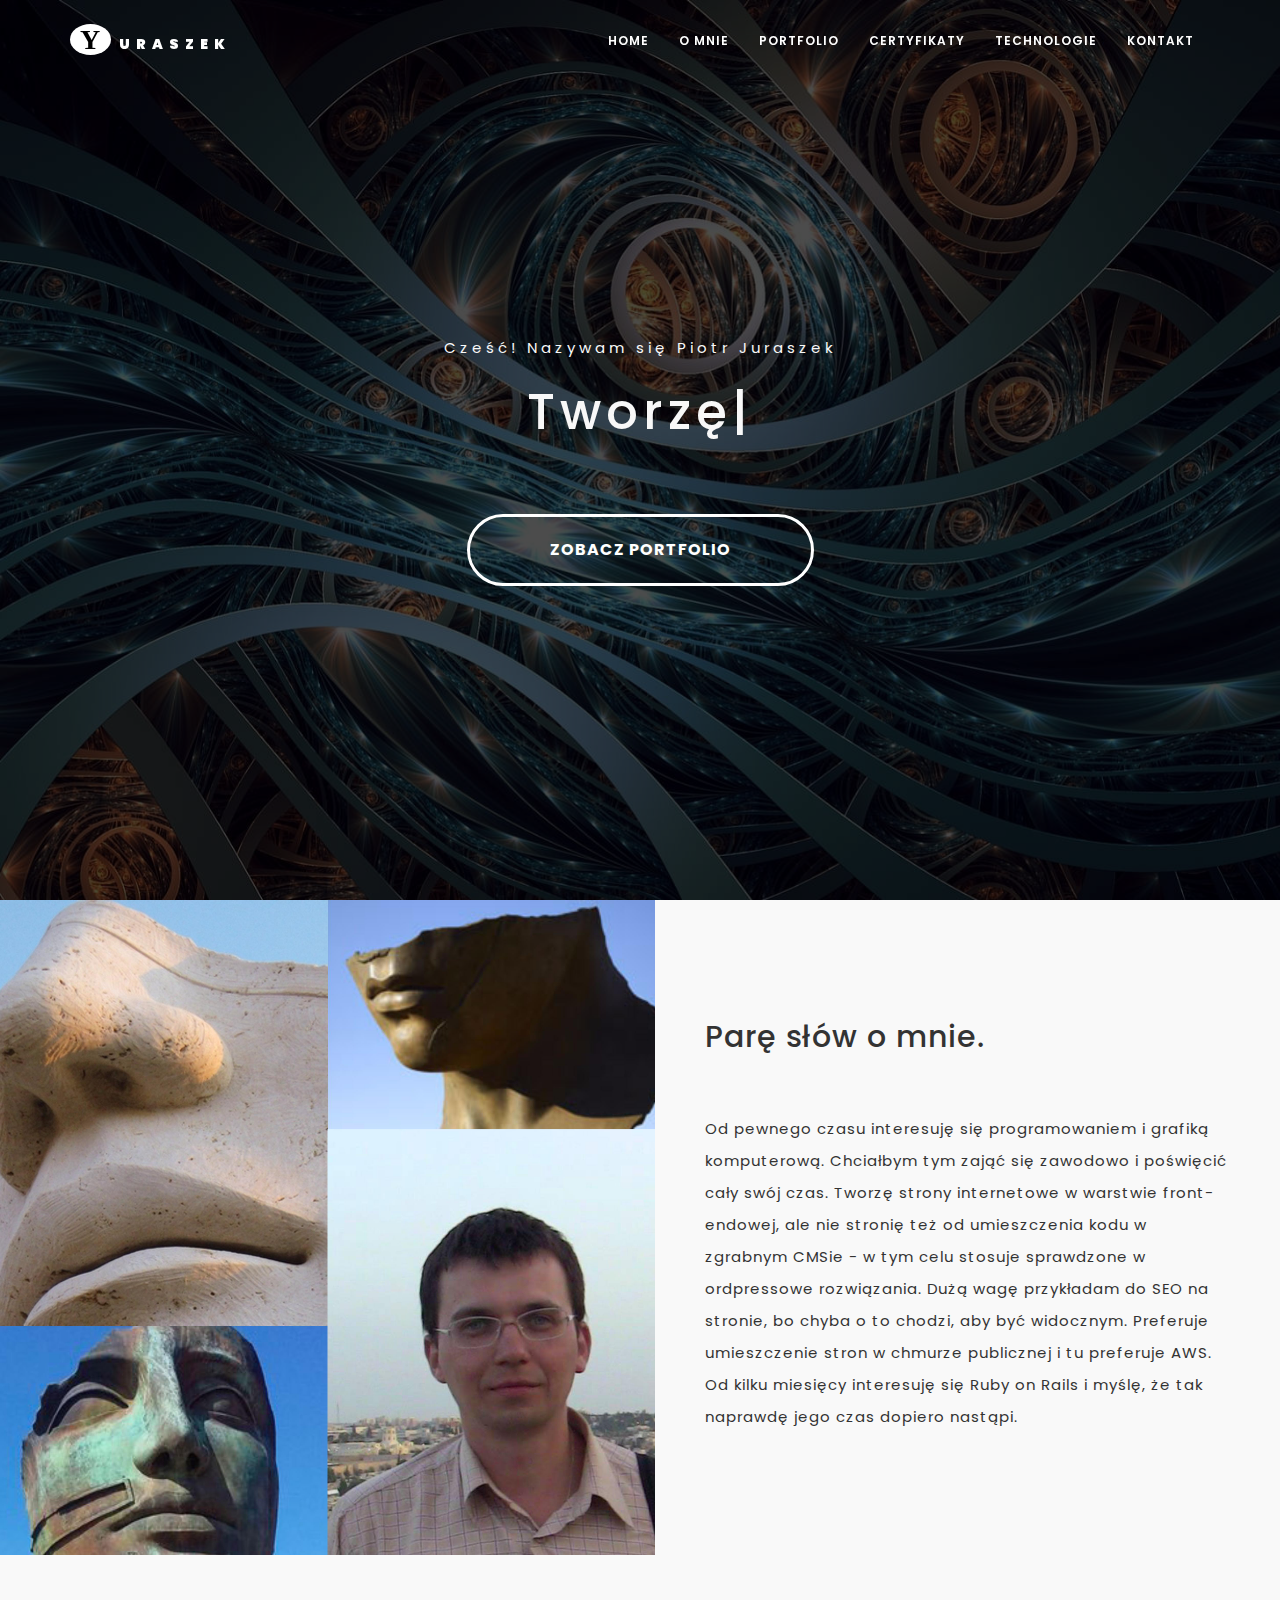
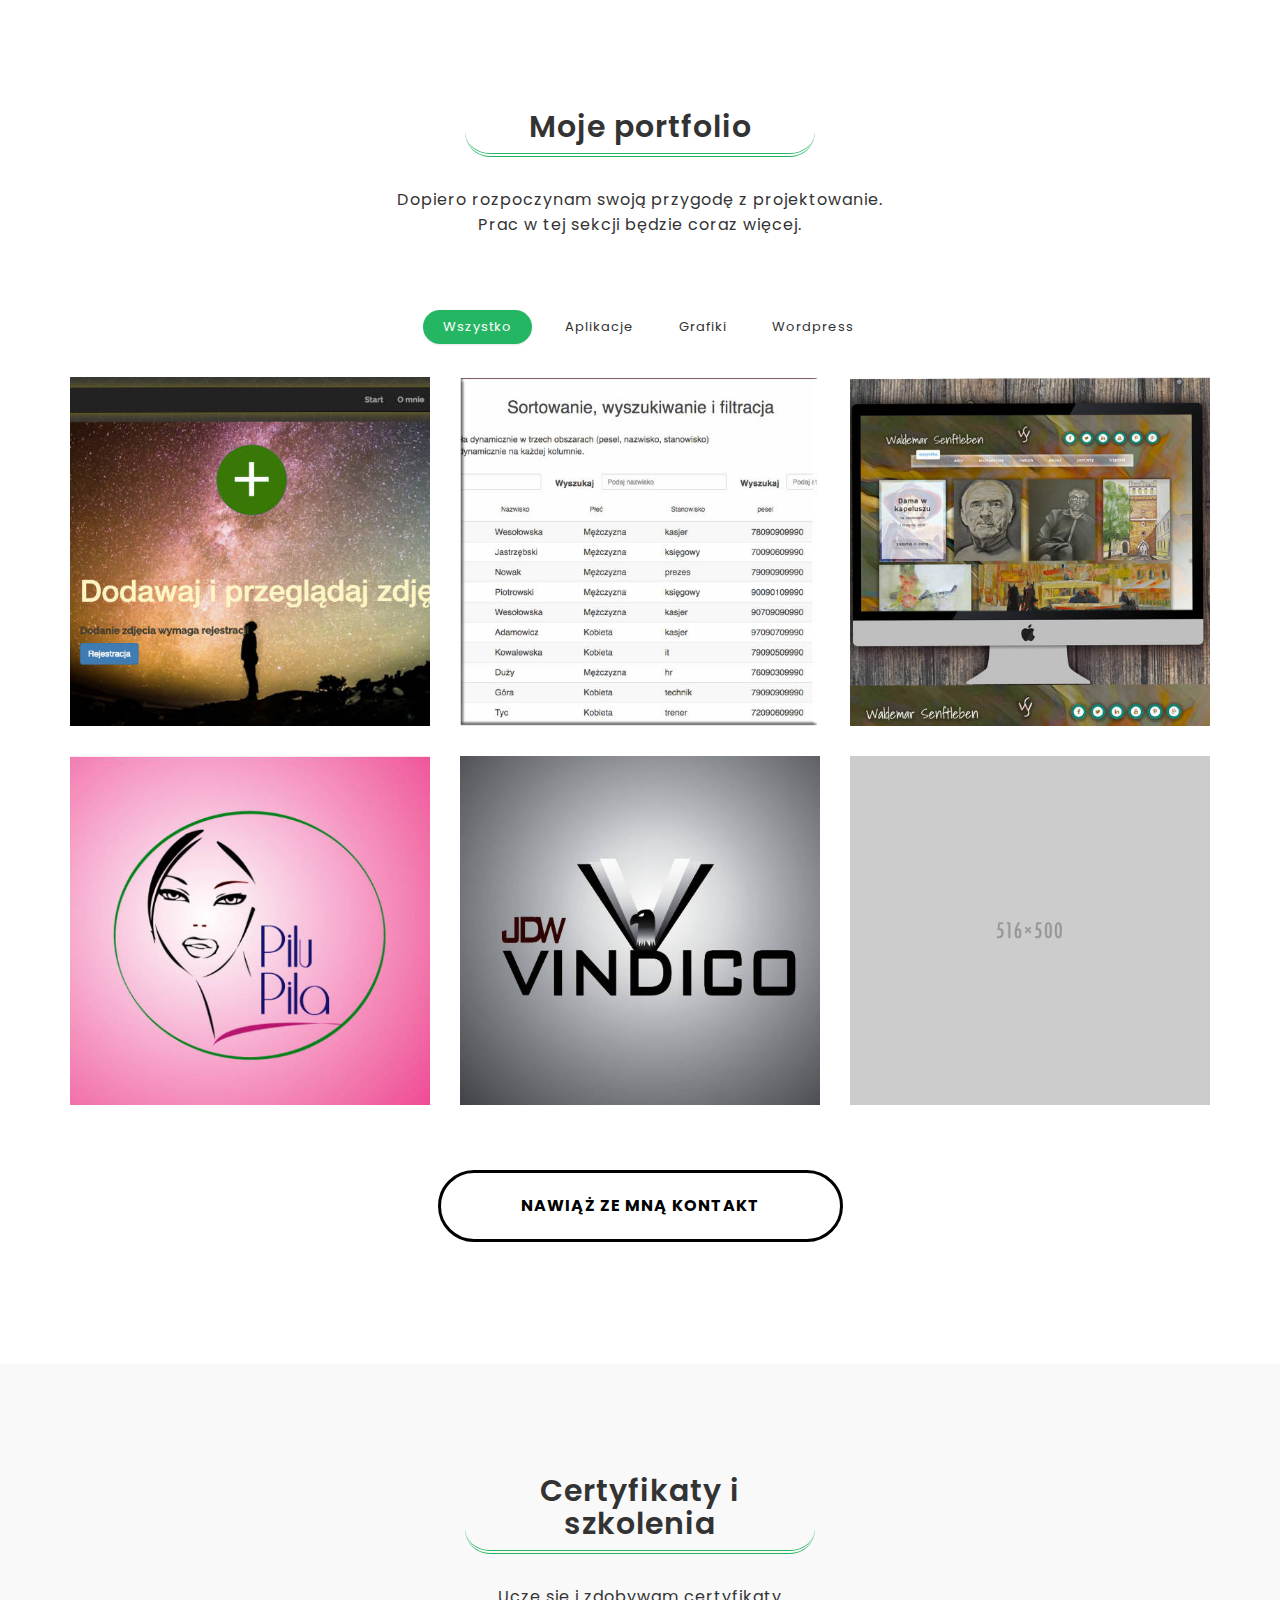
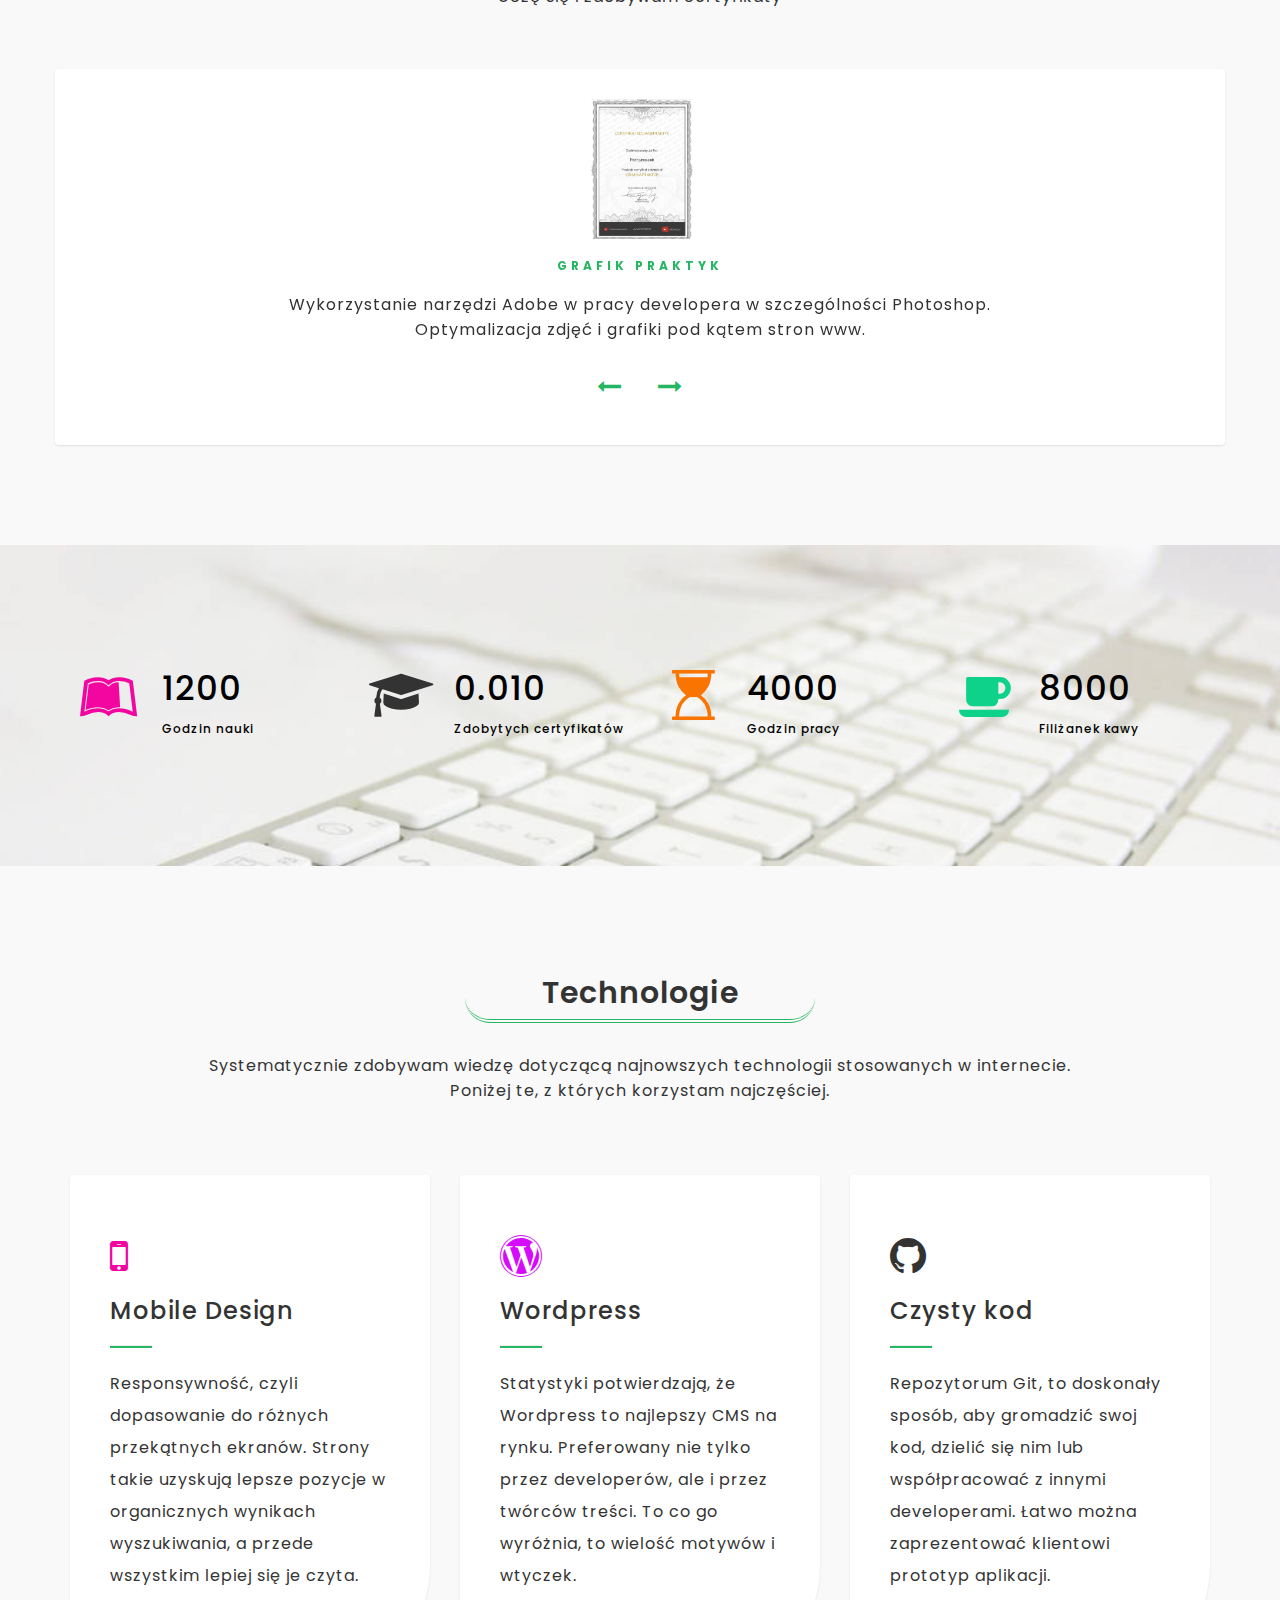
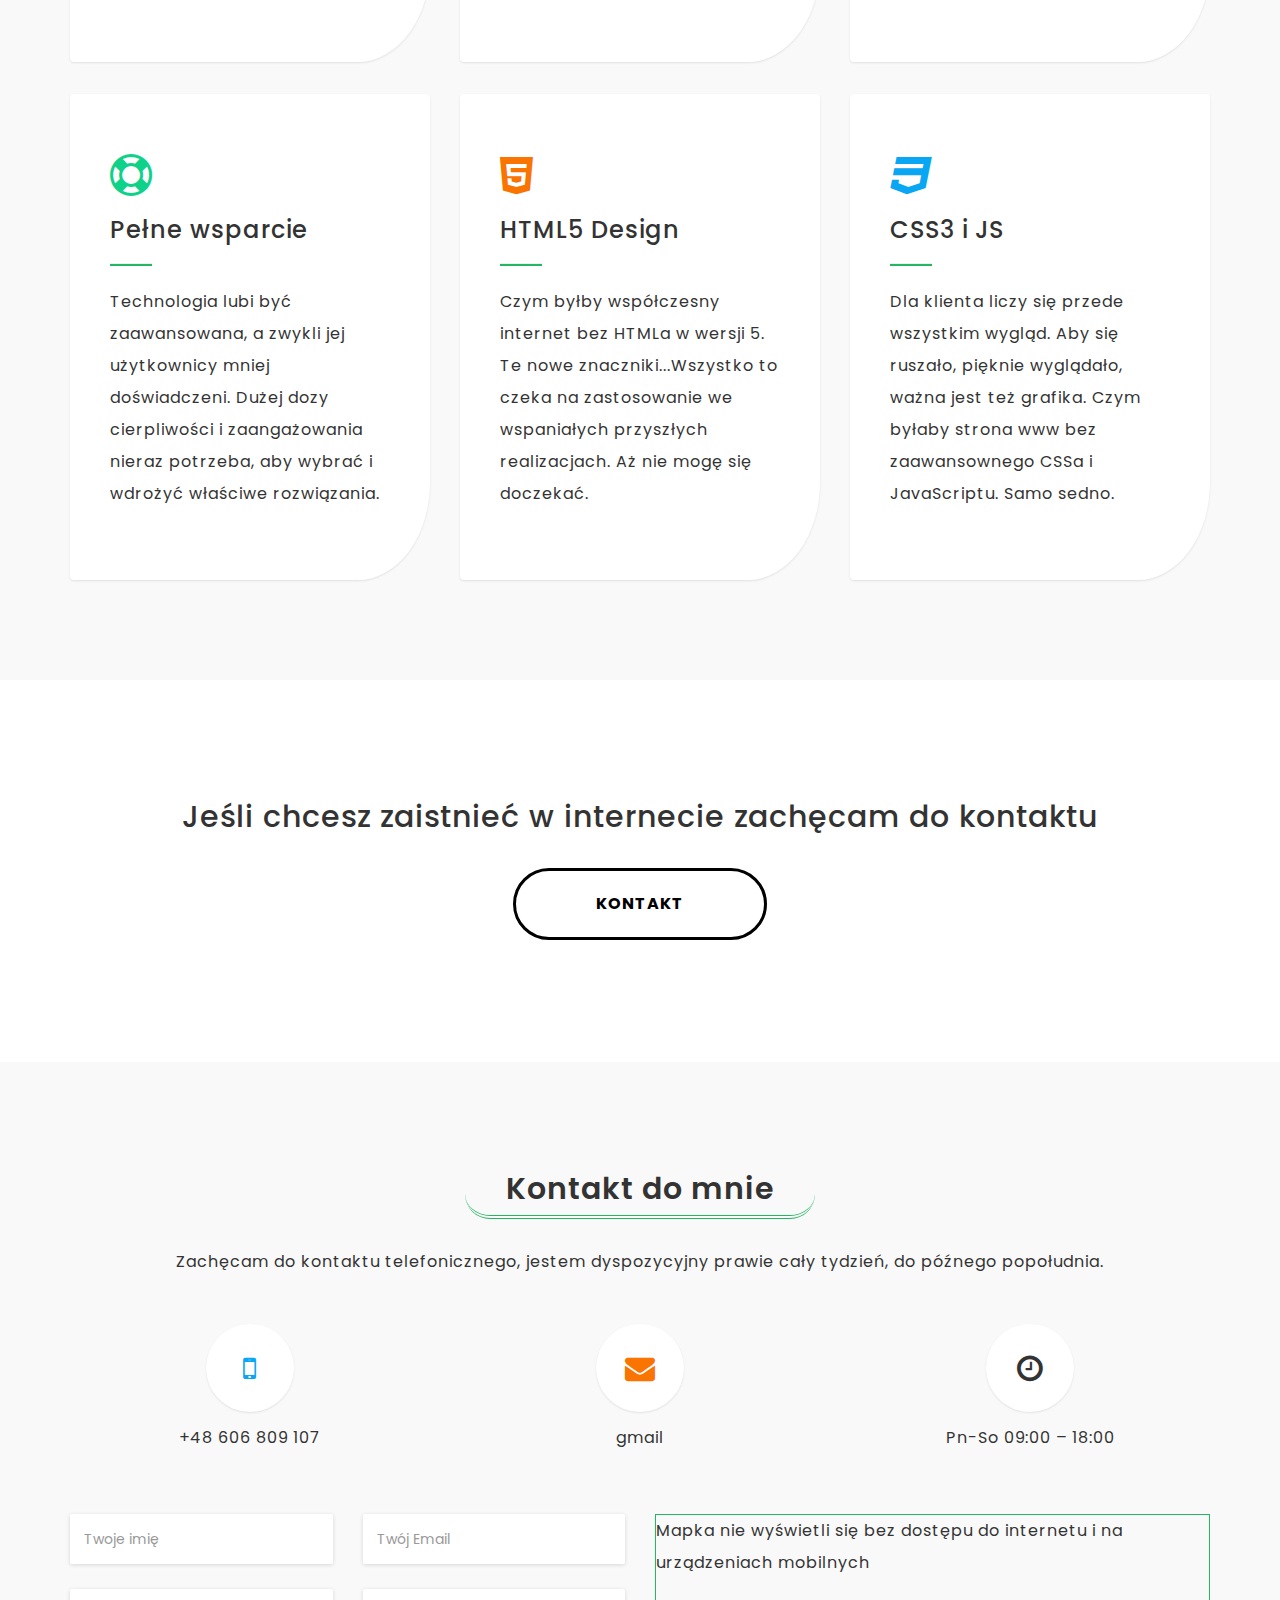
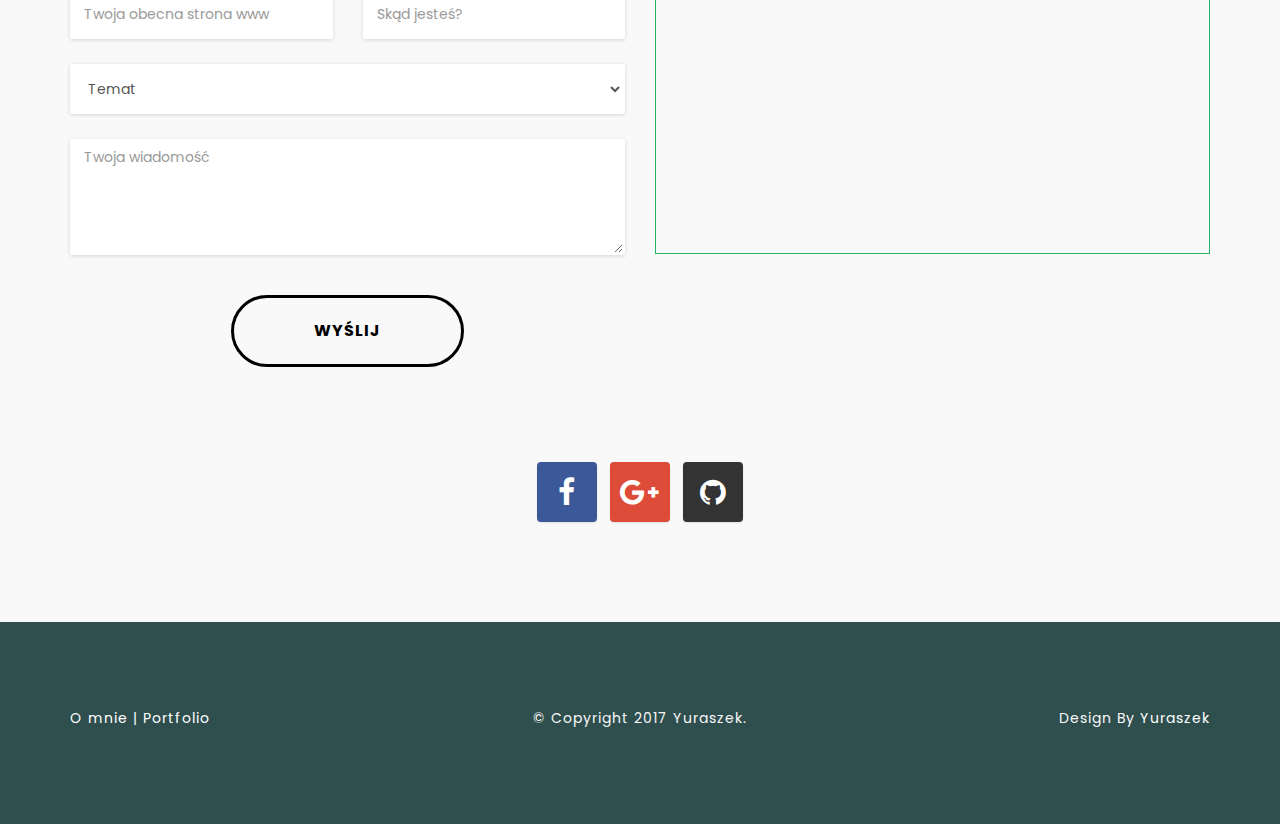
==== commit 3b140f58: "map" ====
--- a/index.html
+++ b/index.html
@@ -545,7 +545,7 @@
 
             <div class="col-md-6">
               <div id="my-address" class="map space-set">
-              <p>Mapka nie wyświetli się bez dostępu do internetu.</p>
+              <p>Mapka nie wyświetli się bez dostępu do internetu i na urządzeniach mobilnych</p>
             </div>
            </div>
 
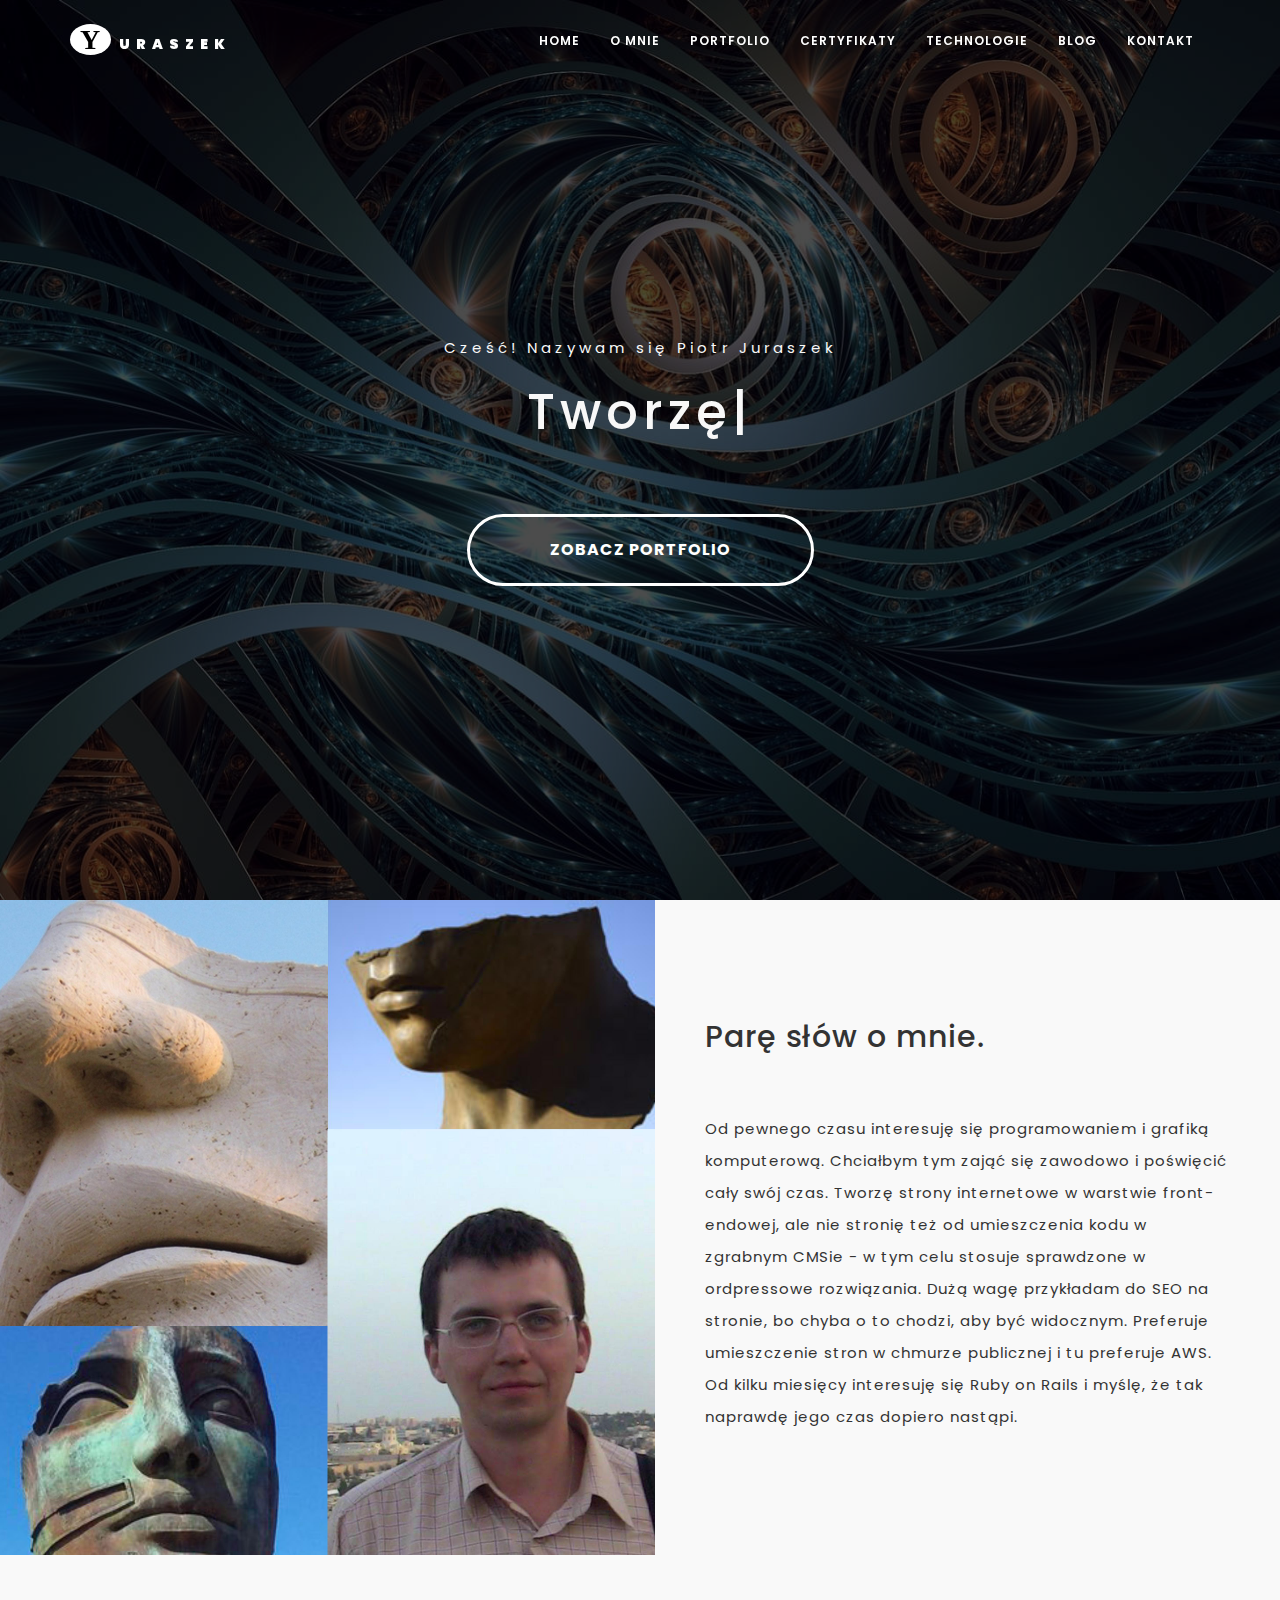
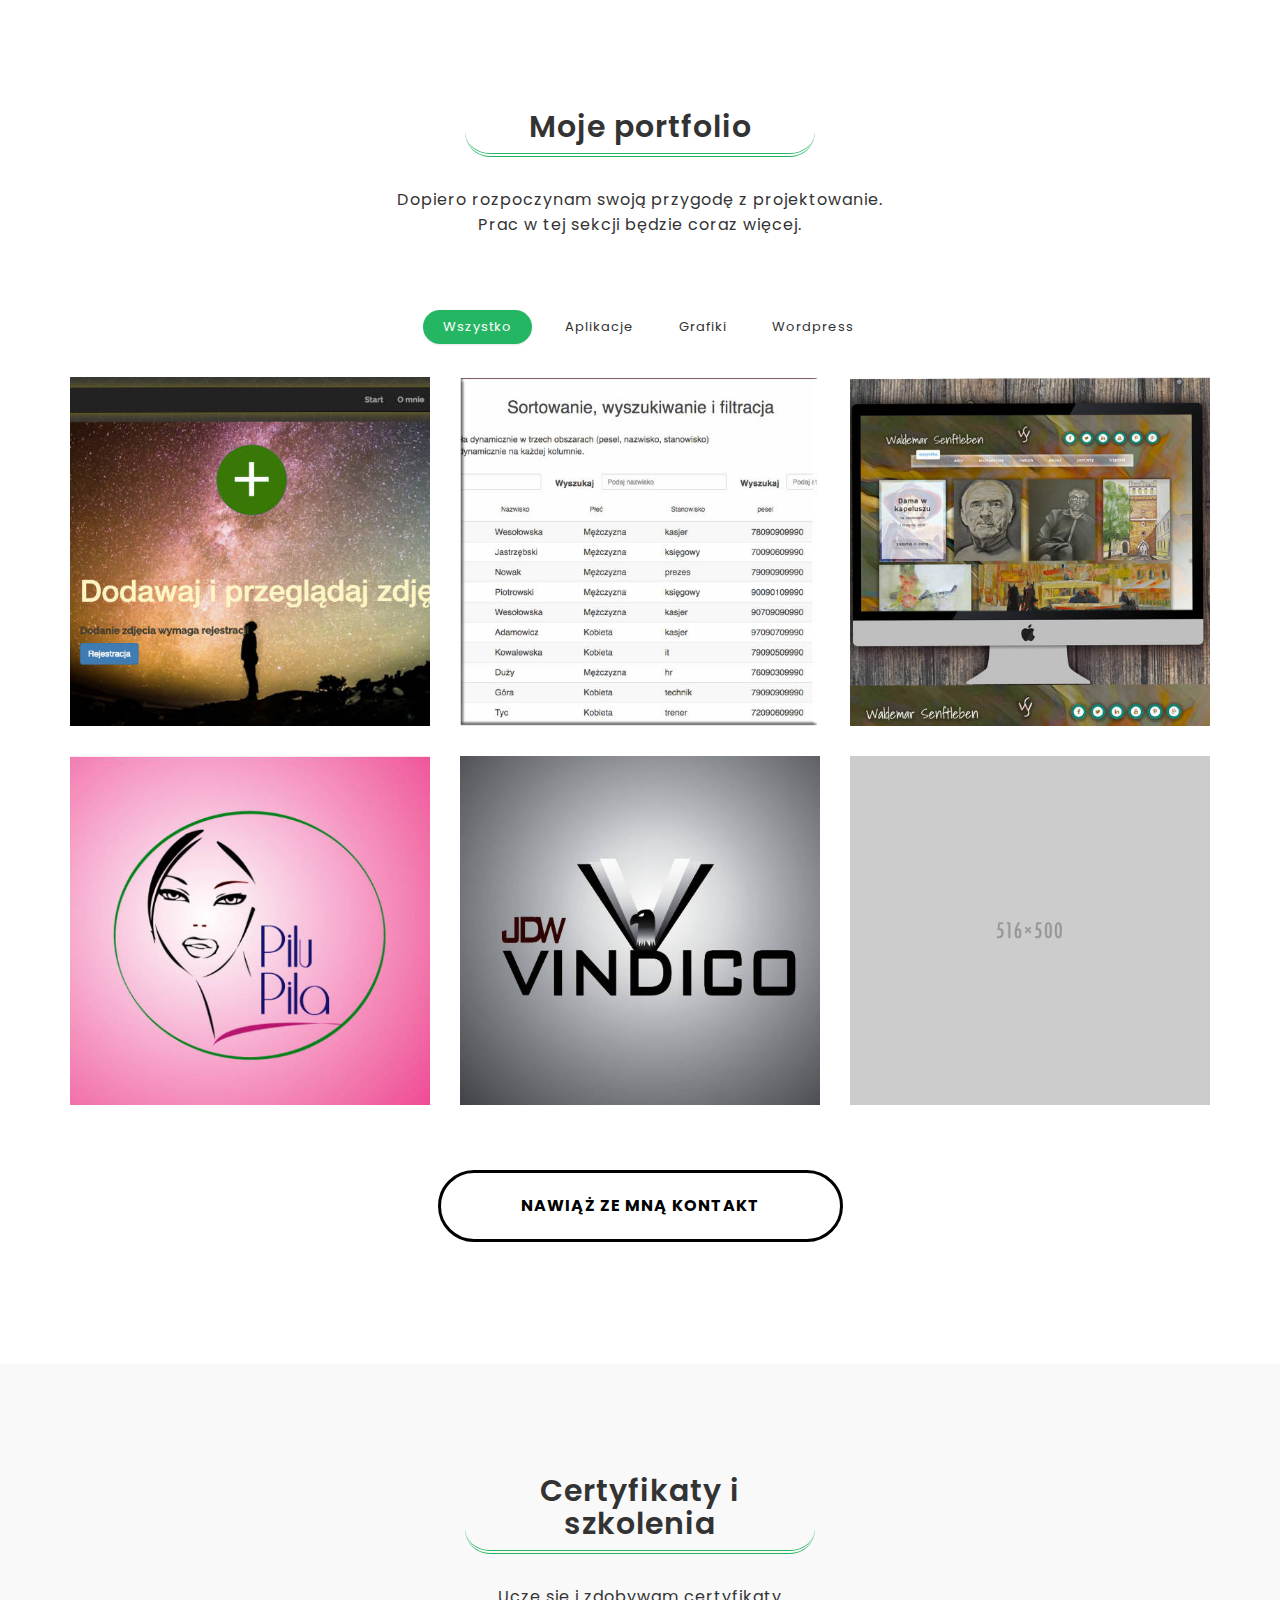
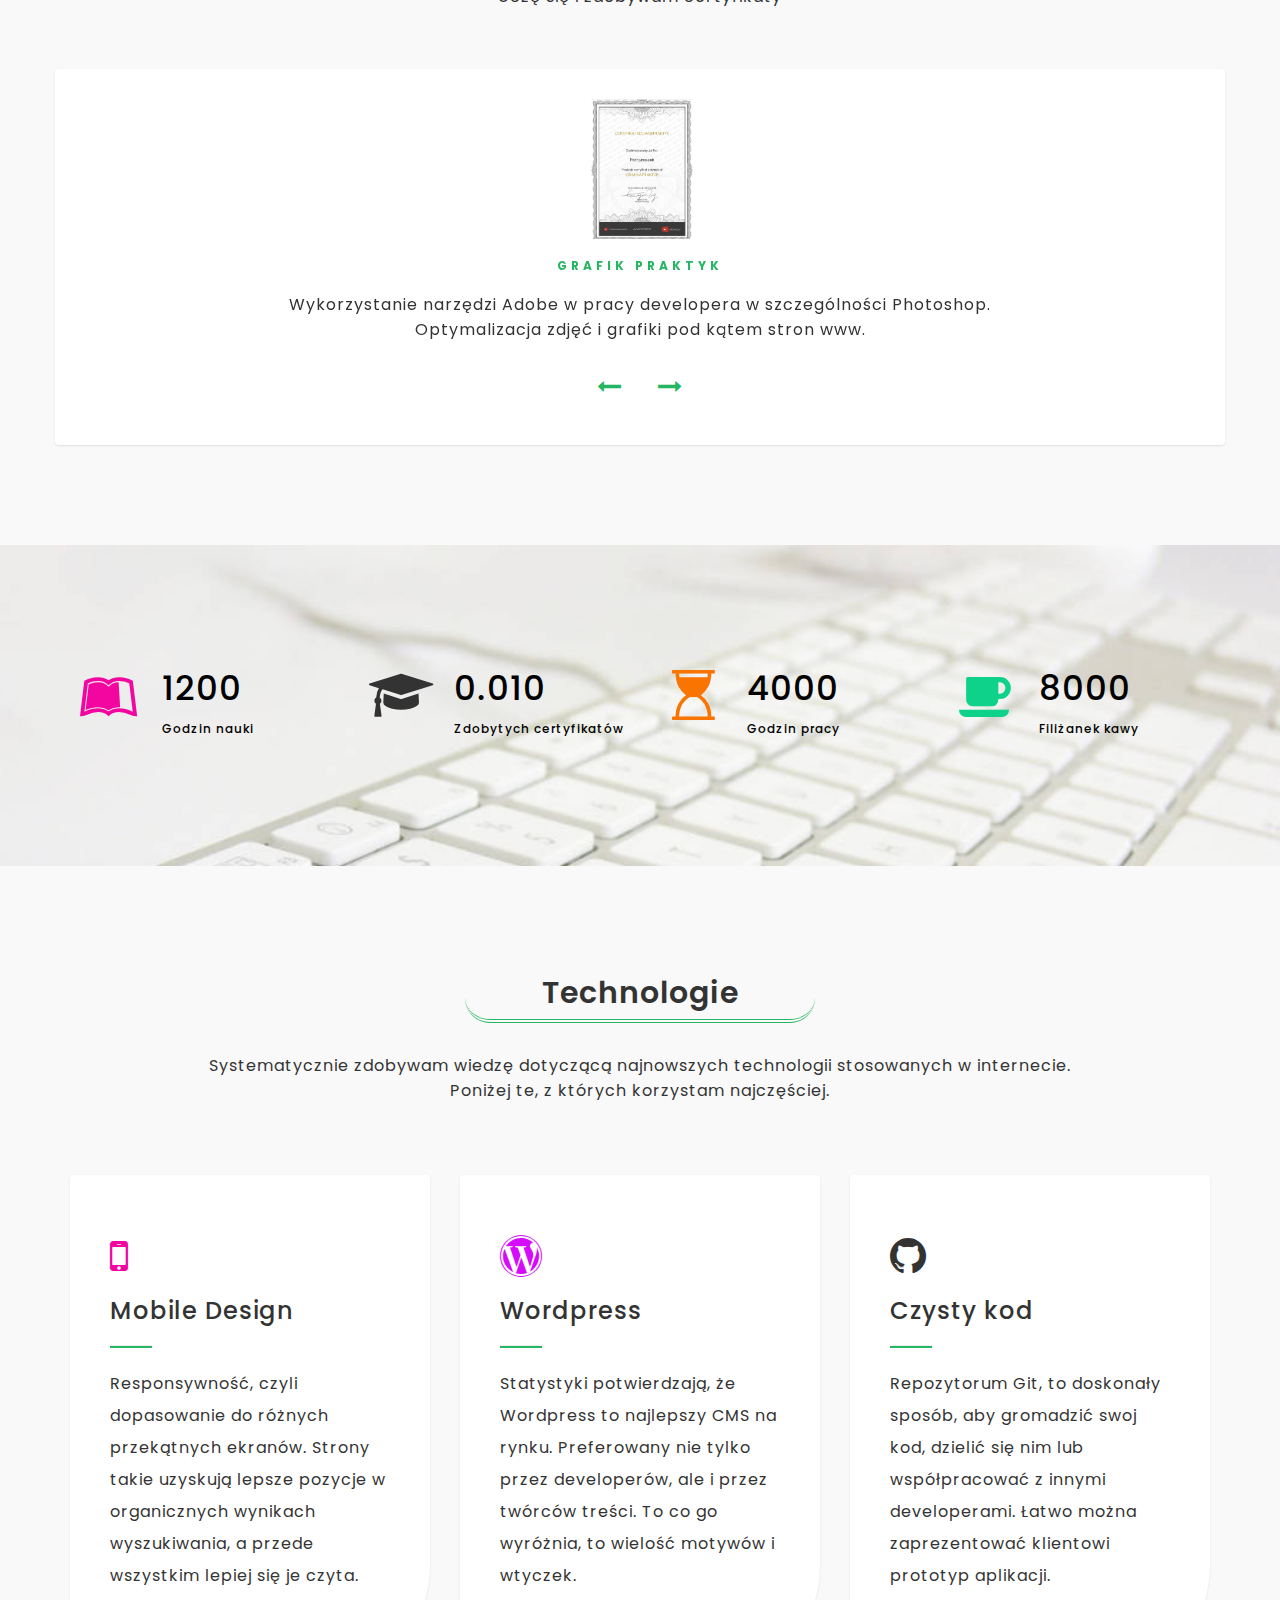
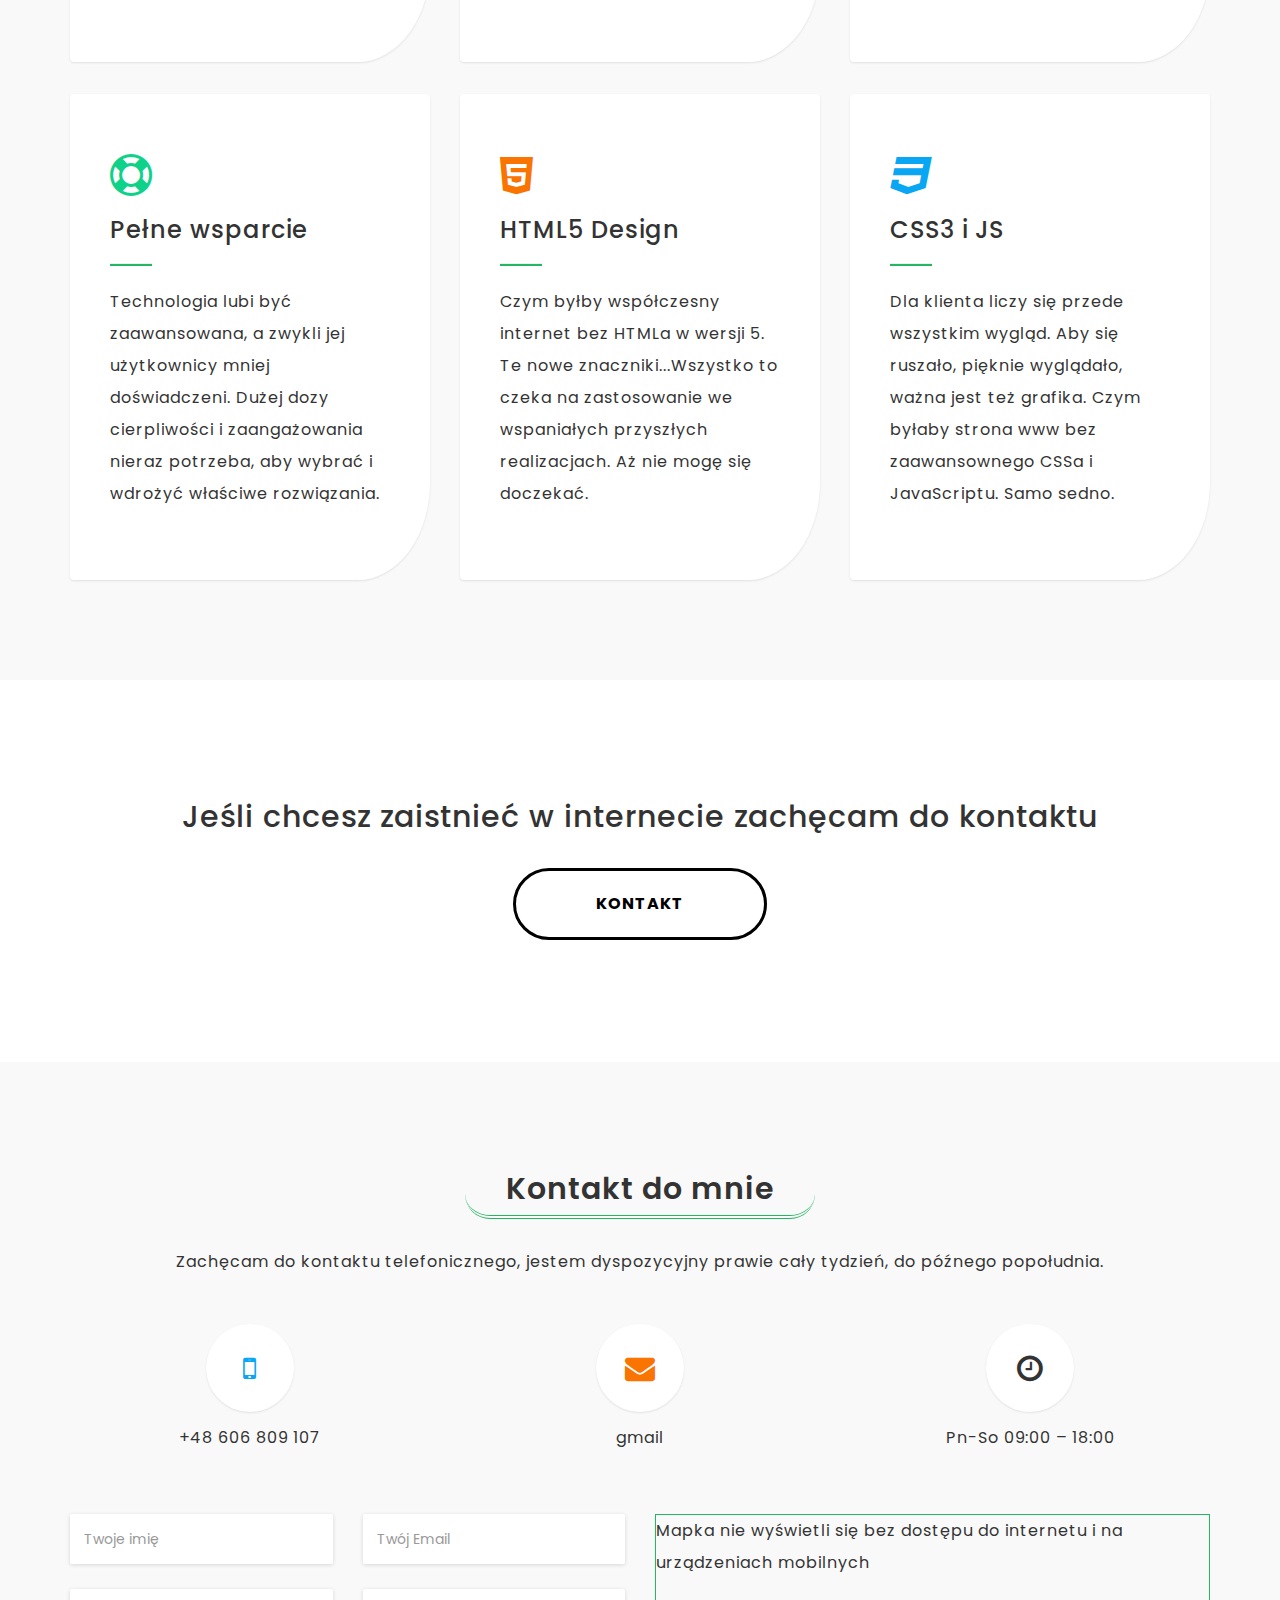
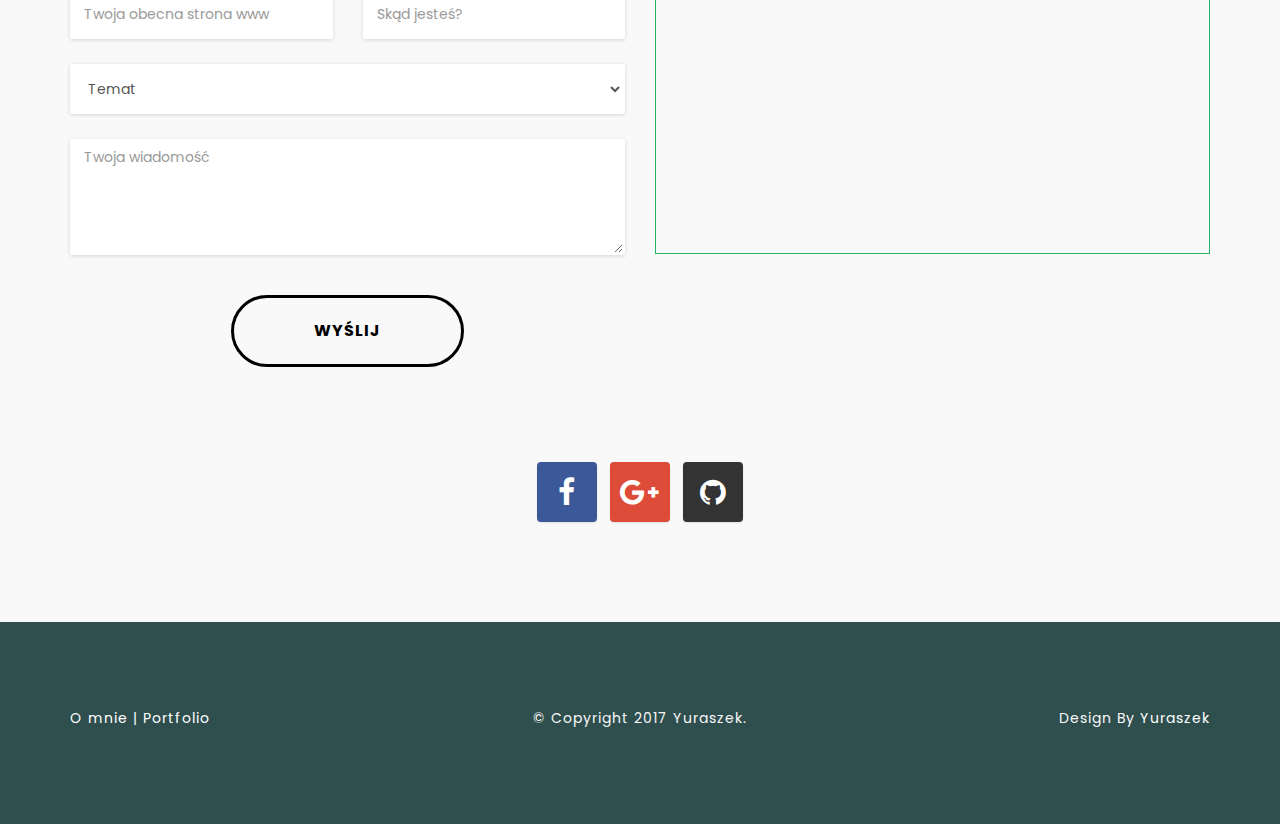
==== commit 264bec66: "modyfication" ====
--- a/index.html
+++ b/index.html
@@ -95,6 +95,8 @@
                                         </li>
                                         <li><a class="smoth-scroll" href="#services">Technologie</a>
                                         </li>
+                                        <li><a class="smoth-scroll" href="blog.html">blog</a>
+                                        </li>
                                         <li><a class="smoth-scroll" href="#contact">Kontakt</a>
                                         </li>
                                     </ul>
@@ -603,6 +605,7 @@
 
     <!-- Main Javascript File  -->
     <script type="text/javascript" src="js/scripts.js"></script>
+<!--Google Analitics-->
 <script>
   (function(i,s,o,g,r,a,m){i['GoogleAnalyticsObject']=r;i[r]=i[r]||function(){
   (i[r].q=i[r].q||[]).push(arguments)},i[r].l=1*new Date();a=s.createElement(o),
@@ -613,6 +616,6 @@
   ga('send', 'pageview');
 
 </script>
-
+<!--end Google Analitics-->
   </body>
  </html>
--- a/css/style.css
+++ b/css/style.css
@@ -1461,3 +1461,6 @@
 .Yuraszek-credit a:hover {
     color: #ffffff;
 }
+.blog{
+background-color: #ccc;
+}
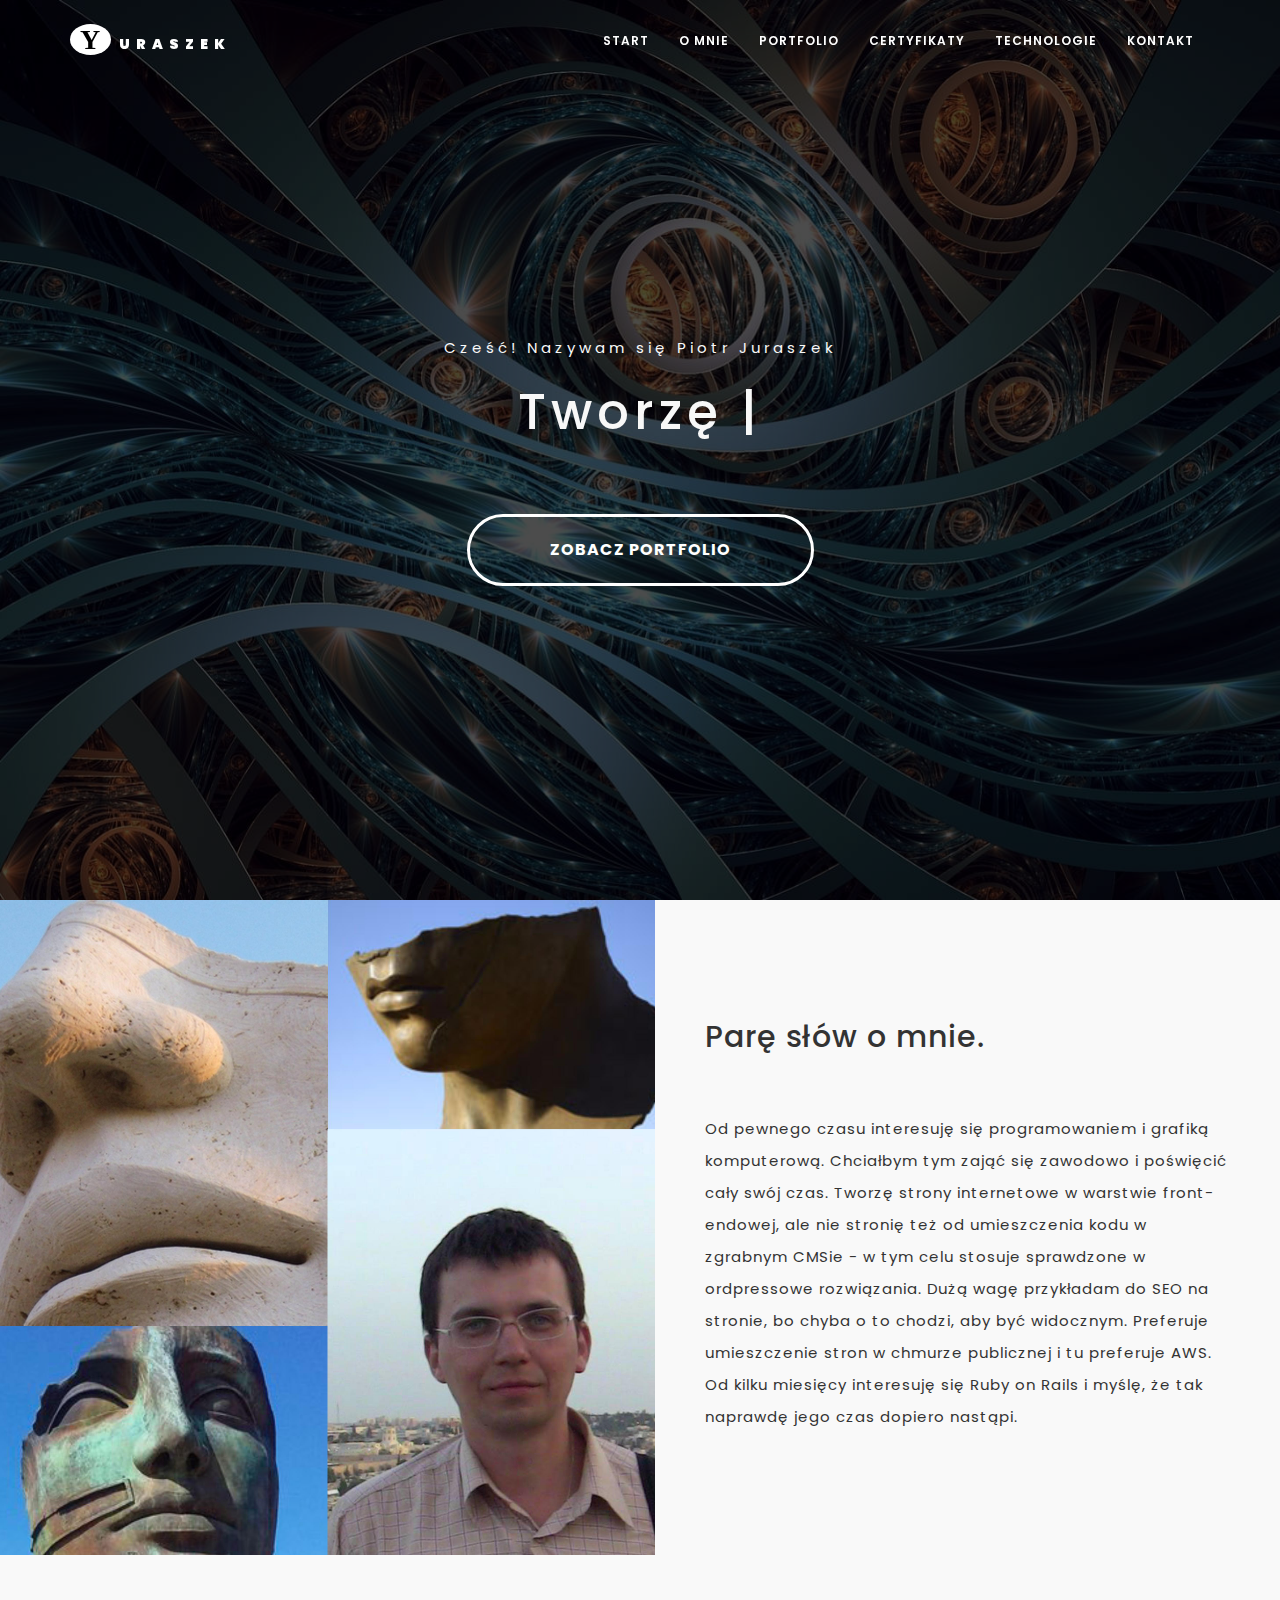
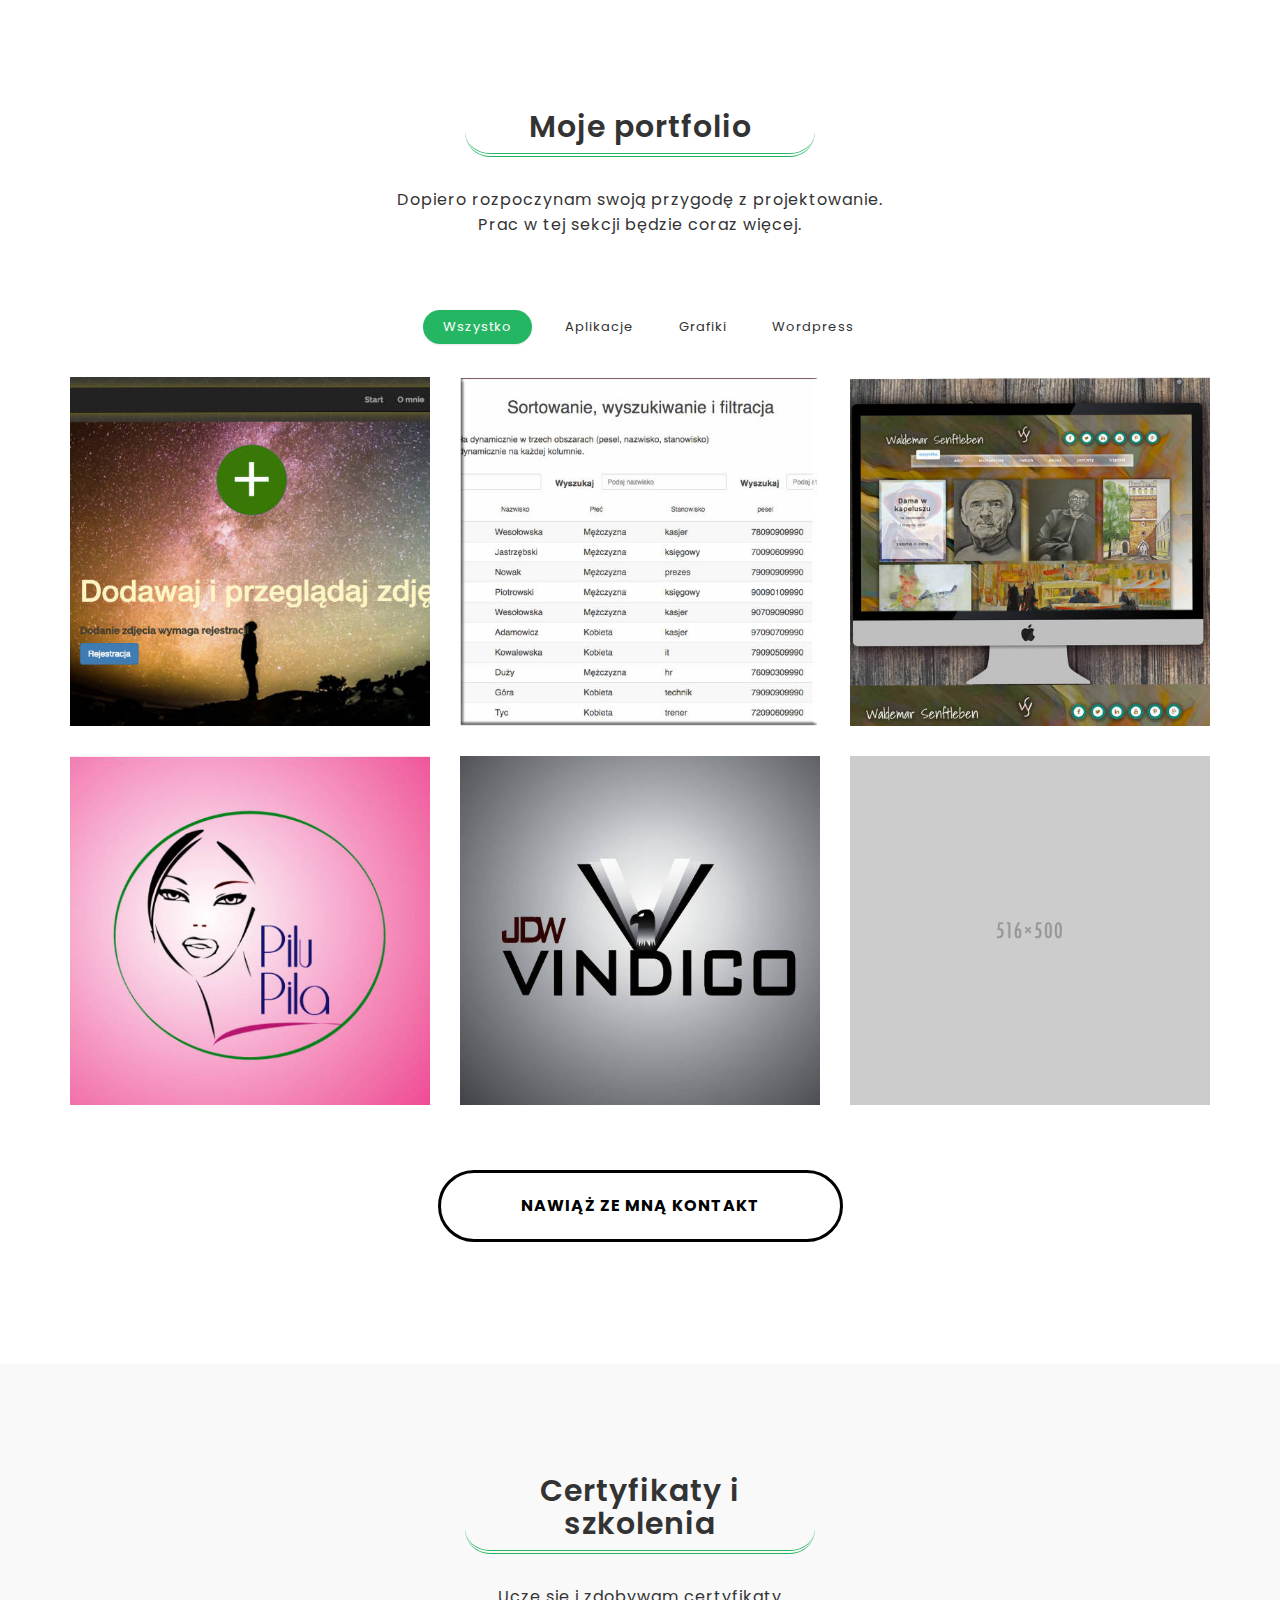
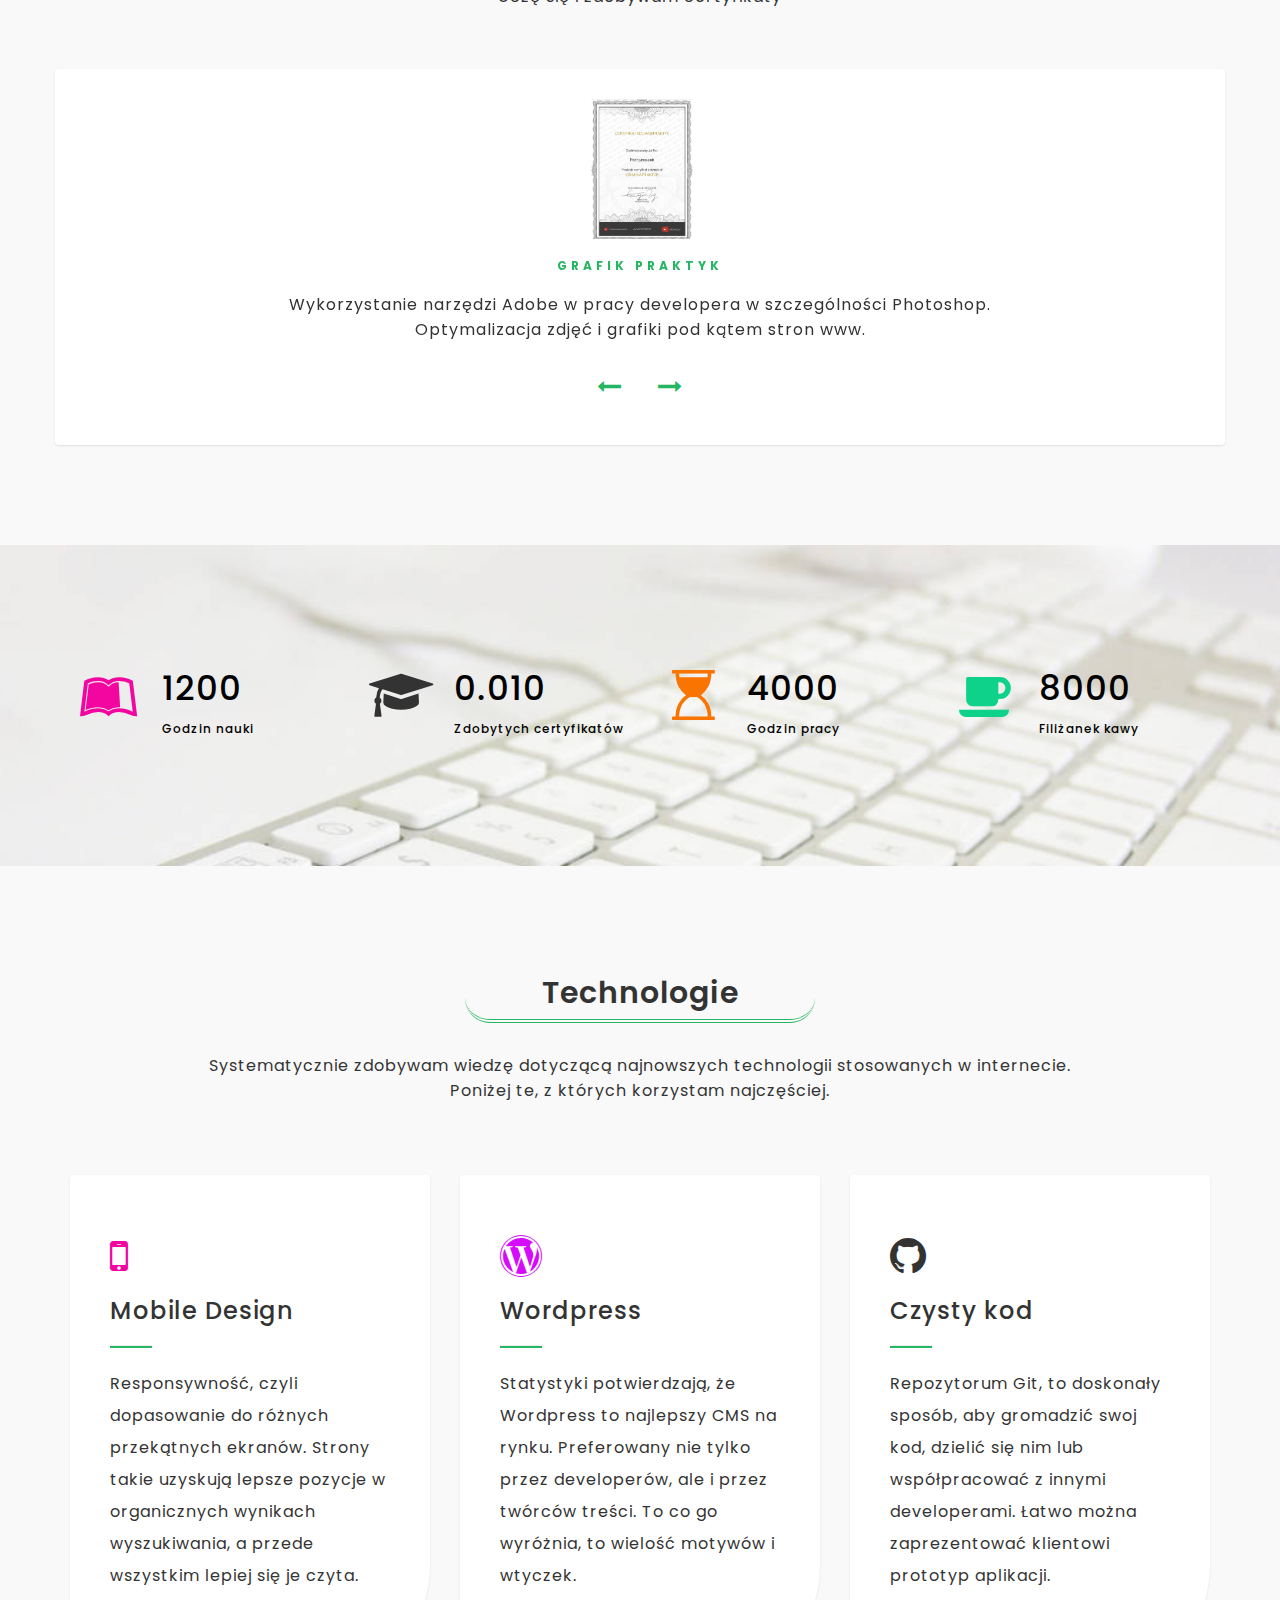
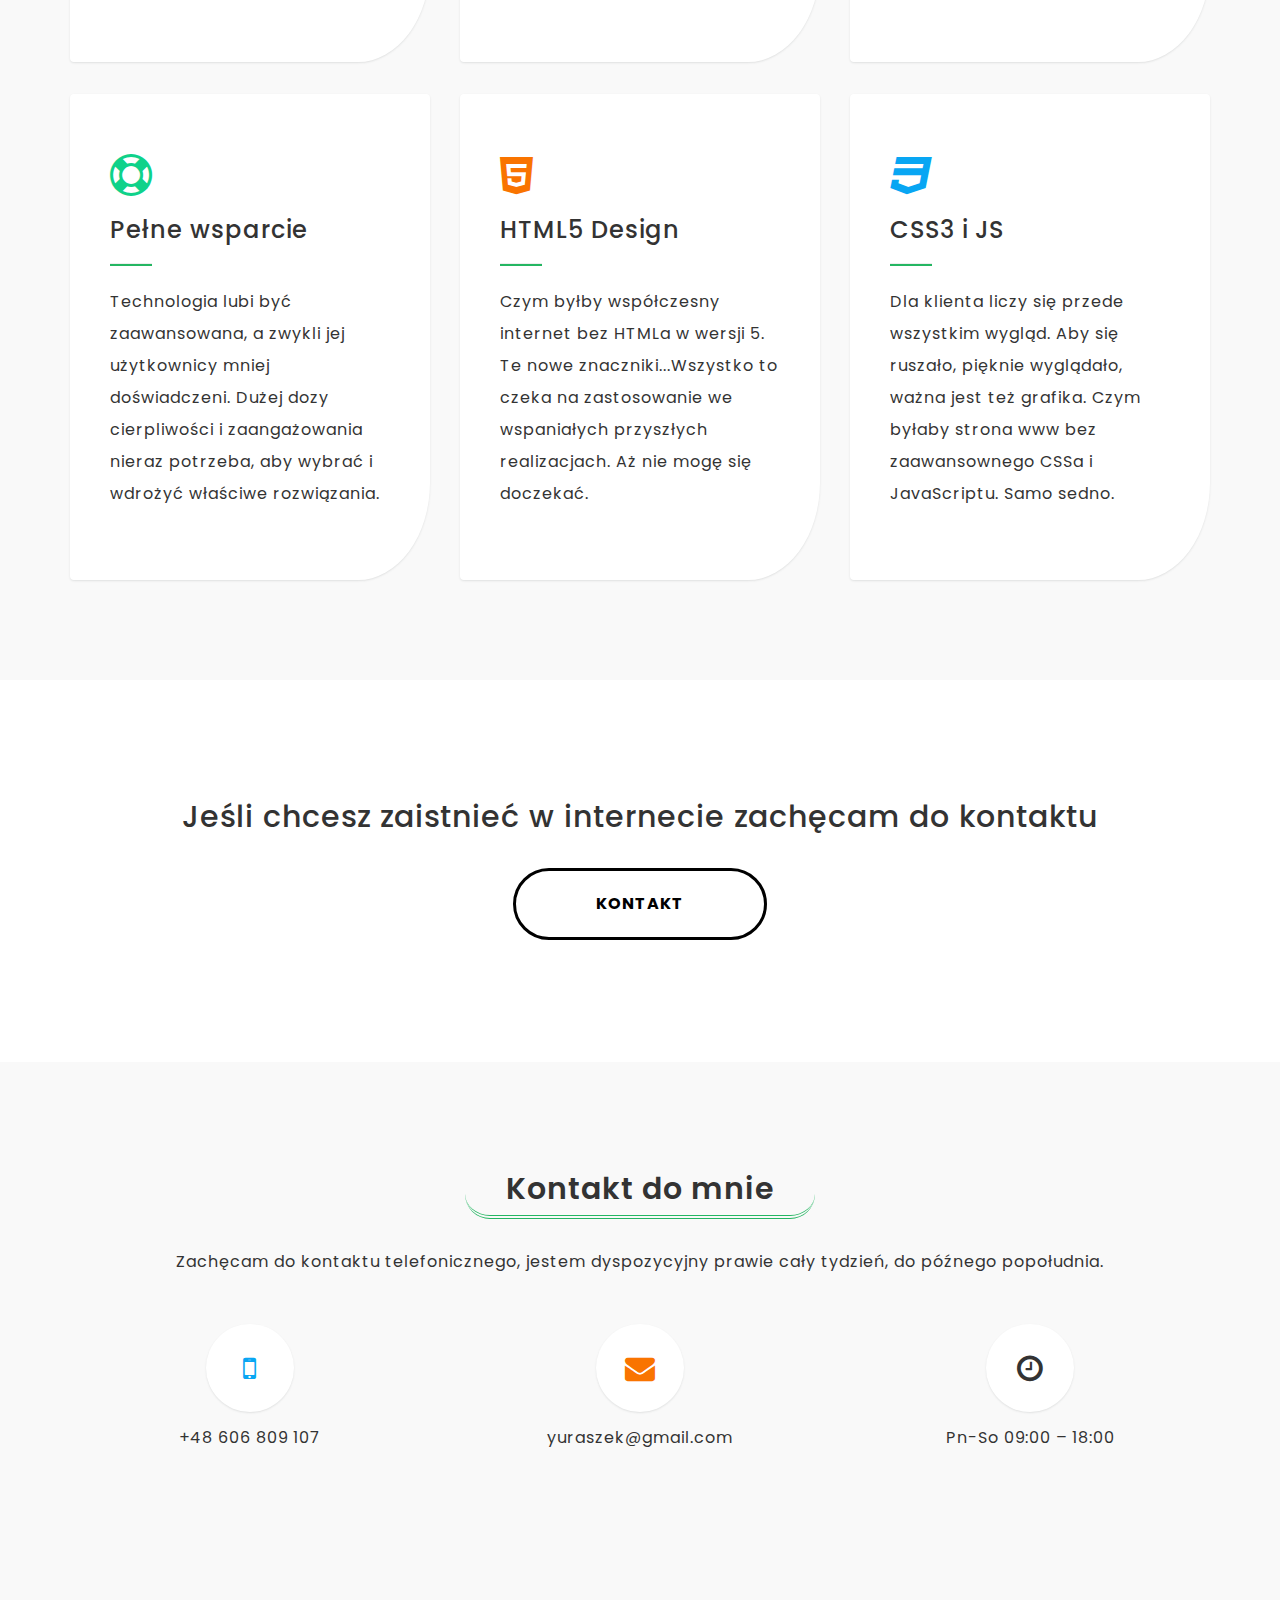
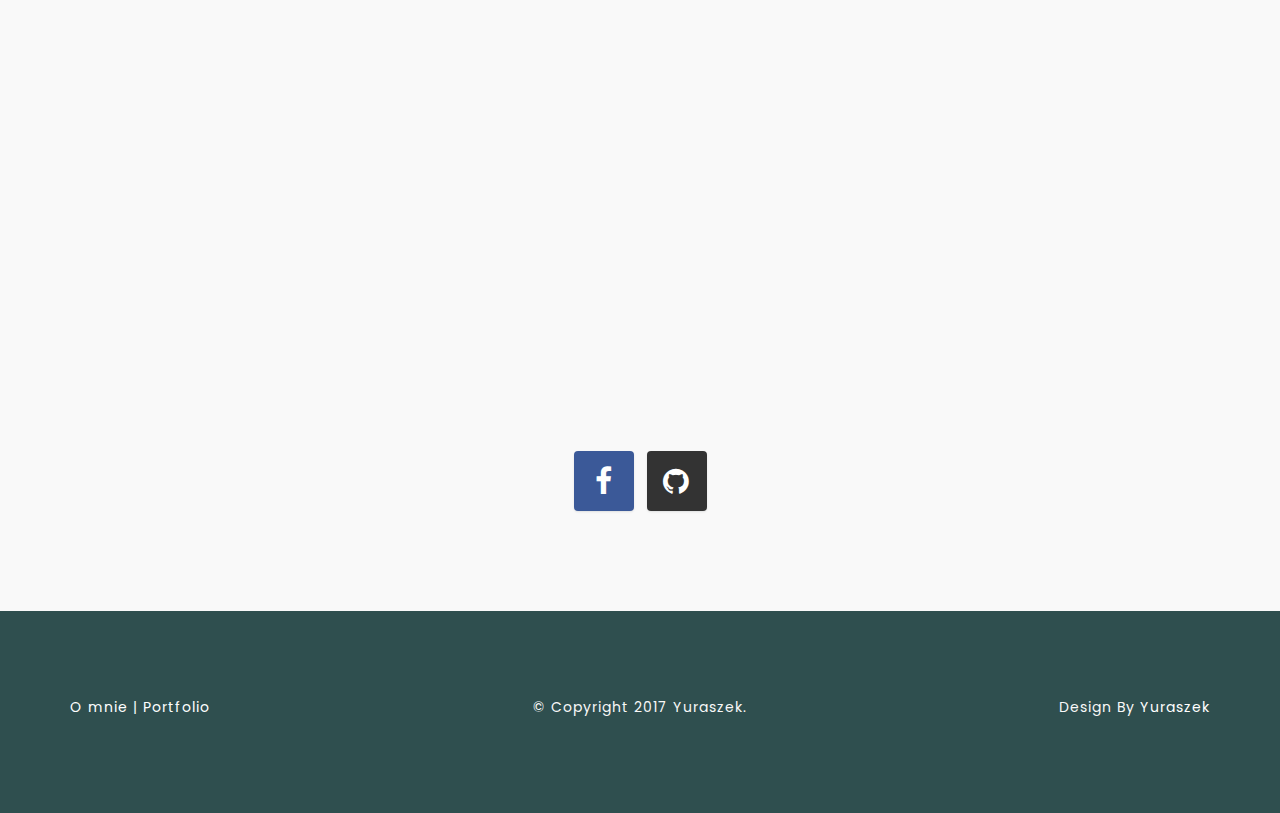
==== commit d00033e4: "up" ====
--- a/index.html
+++ b/index.html
@@ -11,7 +11,7 @@
     <!-- SEO -->
     <meta name="description" content="Programowanie, strony internetowe, grafika, seo, sem, facebook">
     <meta name="author" content="Piotr Juraszek">
-    <meta name="url" content="http://www.yourdomainname.com">
+    <meta name="url" content="https://github.com/PiotrYY/pjuraszek">
     <meta name="copyright" content="Yuraszek">
     <meta name="robots" content="index,follow">
 
@@ -34,19 +34,7 @@
     <!-- Google Web Fonts  -->
     <link rel="stylesheet" href="https://fonts.googleapis.com/css?family=Poppins:400,300,500,600,700">
 
-
-
-
-
-    <!-- HTML5 shiv and Respond.js support IE8 or Older for HTML5 elements and media queries -->
-    <!--[if lt IE 9]>
-	   <script src="https://oss.maxcdn.com/html5shiv/3.7.3/html5shiv.min.js"></script>
-	   <script src="https://oss.maxcdn.com/respond/1.4.2/respond.min.js"></script>
-    <![endif]-->
-
-
  </head>
-
   <body>
 
 
@@ -61,7 +49,6 @@
 
     <!-- Home & Menu Section Start -->
     <header id="home" class="home-section">
-
         <div class="header-top-area">
             <div class="container">
                 <div class="row">
@@ -85,7 +72,7 @@
                                 </div>
                                 <div class="navbar-collapse collapse">
                                     <ul class="nav navbar-nav navbar-right">
-                                        <li class="active"><a class="smoth-scroll" href="#home">Home <div class="ripple-wrapper"></div></a>
+                                        <li class="active"><a class="smoth-scroll" href="#home">Start <div class="ripple-wrapper"></div></a>
                                         </li>
                                         <li><a class="smoth-scroll" href="#about">O mnie</a>
                                         </li>
@@ -94,9 +81,6 @@
                                         <li><a class="smoth-scroll" href="#testimonials">Certyfikaty</a>
                                         </li>
                                         <li><a class="smoth-scroll" href="#services">Technologie</a>
-                                        </li>
-                                        <li><a class="smoth-scroll" href="blog.html">blog</a>
-                                        </li>
                                         <li><a class="smoth-scroll" href="#contact">Kontakt</a>
                                         </li>
                                     </ul>
@@ -469,8 +453,9 @@
                <div class="col-md-4 col-sm-4">
                 <div class="contact-us-detail">
                  <i class="fa fa-envelope color-5"></i>
-
-                  <p><a href="mailto:yuraszek@gmail.com">gmail</a></p>
+            
+
+                  <p><a href="mailto:yuraszek@gmail.com">yuraszek@gmail.com</a></p>
                  </div>
                 </div>
 
@@ -483,82 +468,22 @@
 
                </div>
               </div>
-
-
-         <div class="row">
-
-           <div class="col-md-6">
-
-               <div class="row">
-                  <form>
-
-					  <div class="col-sm-6">
-						<div class="form-group">
-						  <input type="text" id="name" class="form-control" placeholder="Twoje imię">
-						 </div>
-                        </div>
-
-                       <div class="col-sm-6">
-					    <div class="form-group">
-						 <input type="email" id="email" class="form-control" placeholder="Twój Email">
-						 </div>
-                        </div>
-
-                        <div class="col-sm-6">
-						  <div class="form-group">
-							<input type="text" id="website" class="form-control" placeholder="Twoja obecna strona www">
-						   </div>
-                          </div>
-
-                        <div class="col-sm-6">
-						  <div class="form-group">
-							<input type="text" id="address" class="form-control" placeholder="Skąd jesteś?">
-						   </div>
-                          </div>
-
-                         <div class="col-sm-12">
-						  <select id="subject" class="form-group form-control">
-							<option value="" selected disabled>Temat</option>
-							<option>Projektowanie stron internetowych</option>
-							<option>Projektowanie w Wordpress</option>
-							<option>Optymalizacja pod wyszukiwarki</option>
-                            <option>Strony responsywne</option>
-							<option>Ogólnie o internecie</option>
-                            <option>Inne</option>
-						   </select>
-                          </div>
-
-                       <div class="col-sm-12">
-					    <div class="textarea-message form-group">
-					      <textarea id="message" class="textarea-message form-control" placeholder="Twoja wiadomość" rows="5"></textarea>
-						  </div>
-                         </div>
-
-
-                    <div class="text-center">
-		   <button type="submit" class="button button-style button-style-dark button-style-icon fa fa-long-arrow-right text-center">Wyślij</button>
-	                  </div>
-
-                  </form>
-
-				</div>
-               </div>
-
-
-            <div class="col-md-6">
-              <div id="my-address" class="map space-set">
-              <p>Mapka nie wyświetli się bez dostępu do internetu i na urządzeniach mobilnych</p>
-            </div>
+              <div class="row">
+             
+           
+
+            <div class="col-md-3">
+                <iframe src="https://www.google.com/maps/embed?pb=!1m18!1m12!1m3!1d20630.44335947834!2d19.085644226019962!3d49.73328746885323!2m3!1f0!2f0!3f0!3m2!1i1024!2i768!4f13.1!3m3!1m2!1s0x471420b42f5ce64d%3A0xc554d734dde28cda!2sRybarzowice!5e0!3m2!1spl!2spl!4v1590007904839!5m2!1spl!2spl" width="600" height="450" frameborder="0" style="border:0;" allowfullscreen="" aria-hidden="false" tabindex="0"></iframe>            </div>
            </div>
 
-
+        
+       </div>
         </div>
        </div>
 
       <div class="margin-top-80">
        <ul class="social-icon">
          <li><a href="https://www.facebook.com/piotr.juraszek.56" target="_blank" class="facebook"><i class="fa fa-facebook"></i></a></li>
-         <li><a href="https://plus.google.com/u/0/101517734703559319150" target="_blank" class="google-plus"><i class="fa fa-google-plus"></i></a></li>
          <li><a href="https://github.com/PiotrYY" target="_blank" class="github"><i class="fa fa-github"></i></a></li>
 
        </ul>
--- a/css/style.css
+++ b/css/style.css
@@ -1463,4 +1463,10 @@
 }
 .blog{
 background-color: #ccc;
-}
+
+
+
+  
+  
+  
+
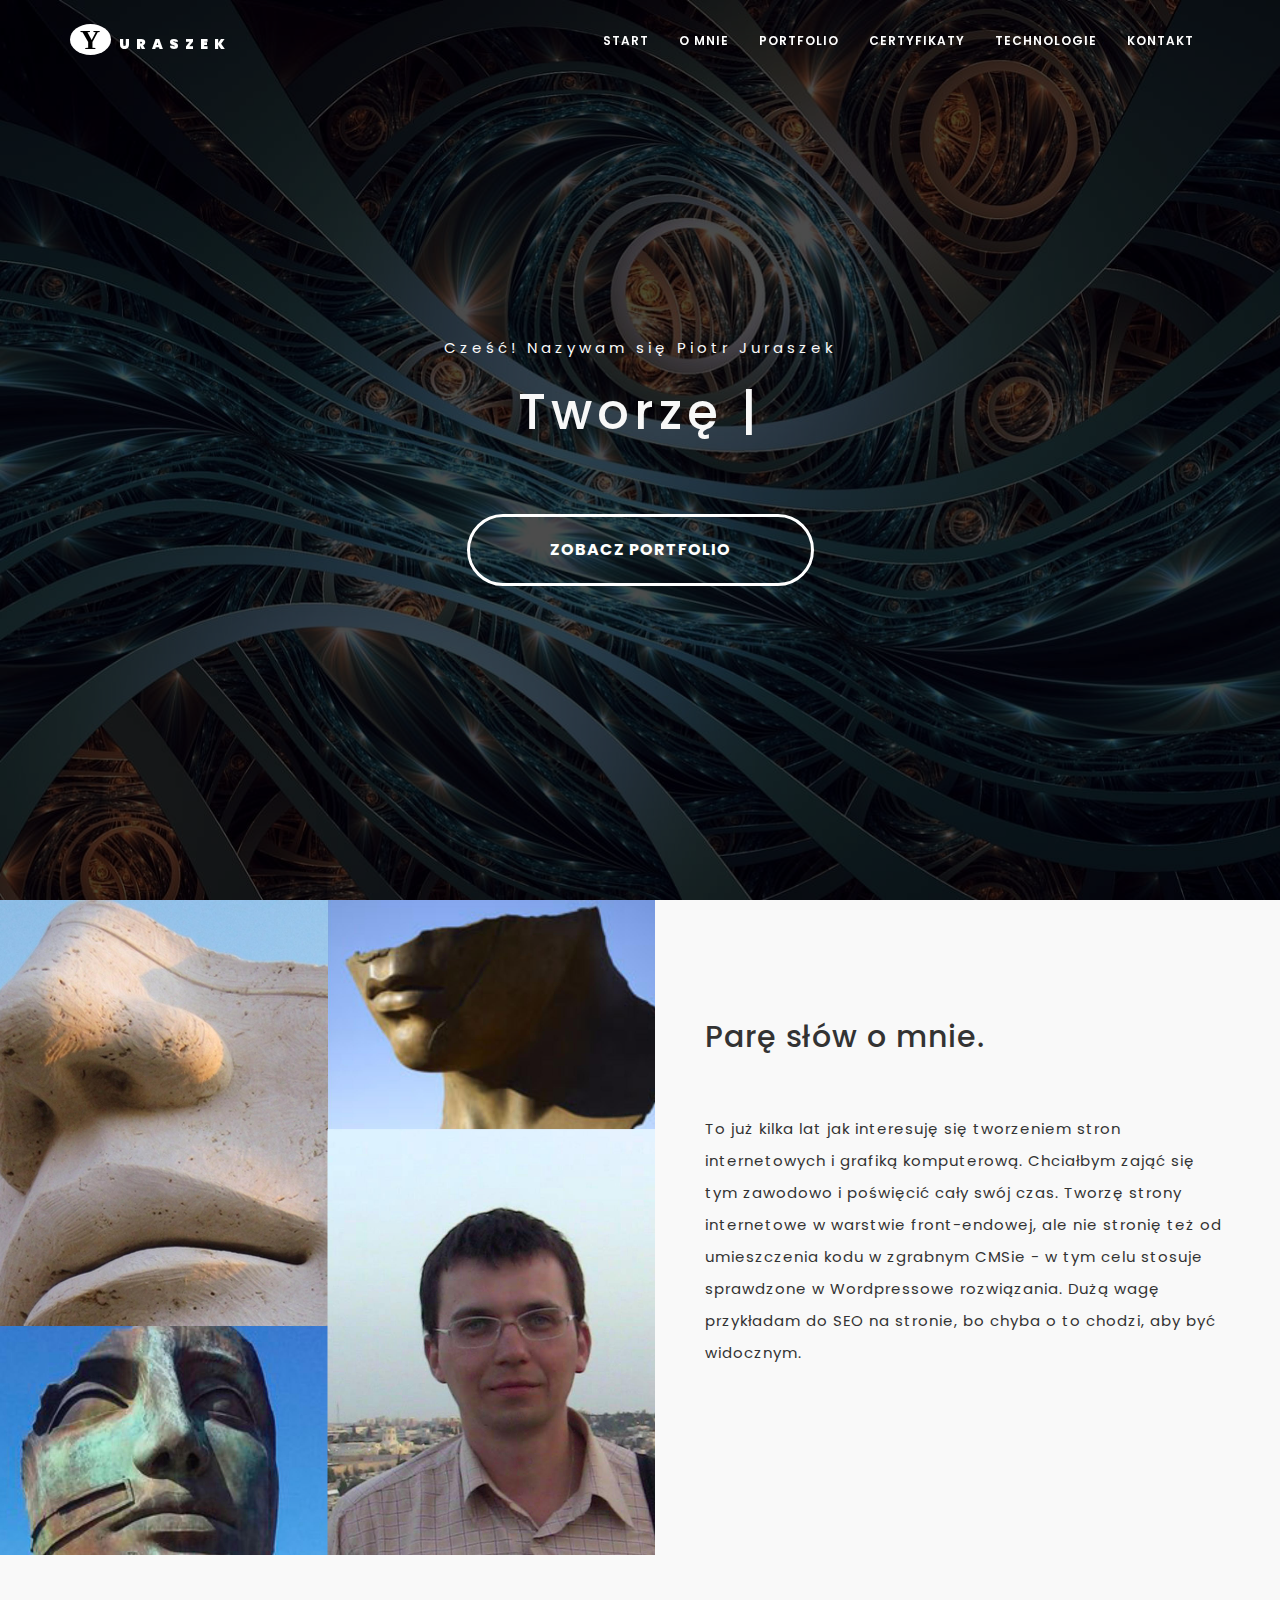
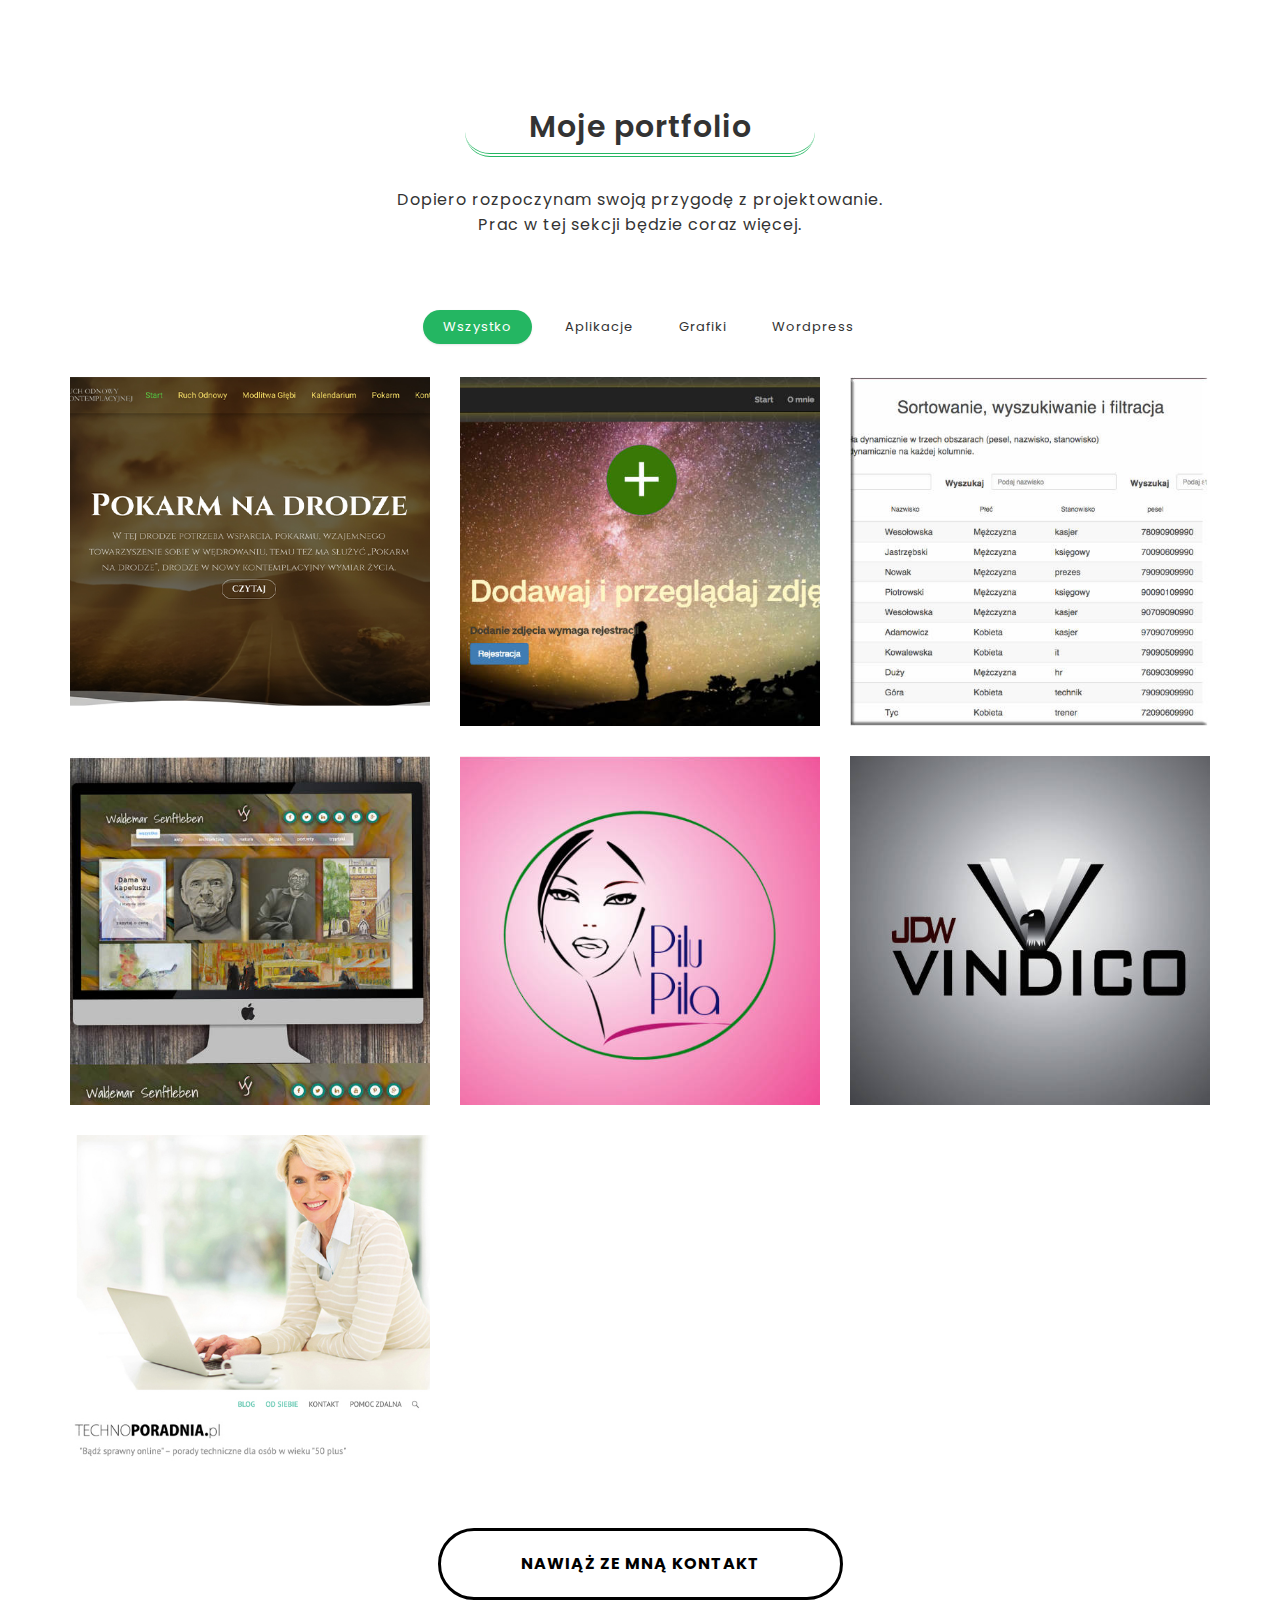
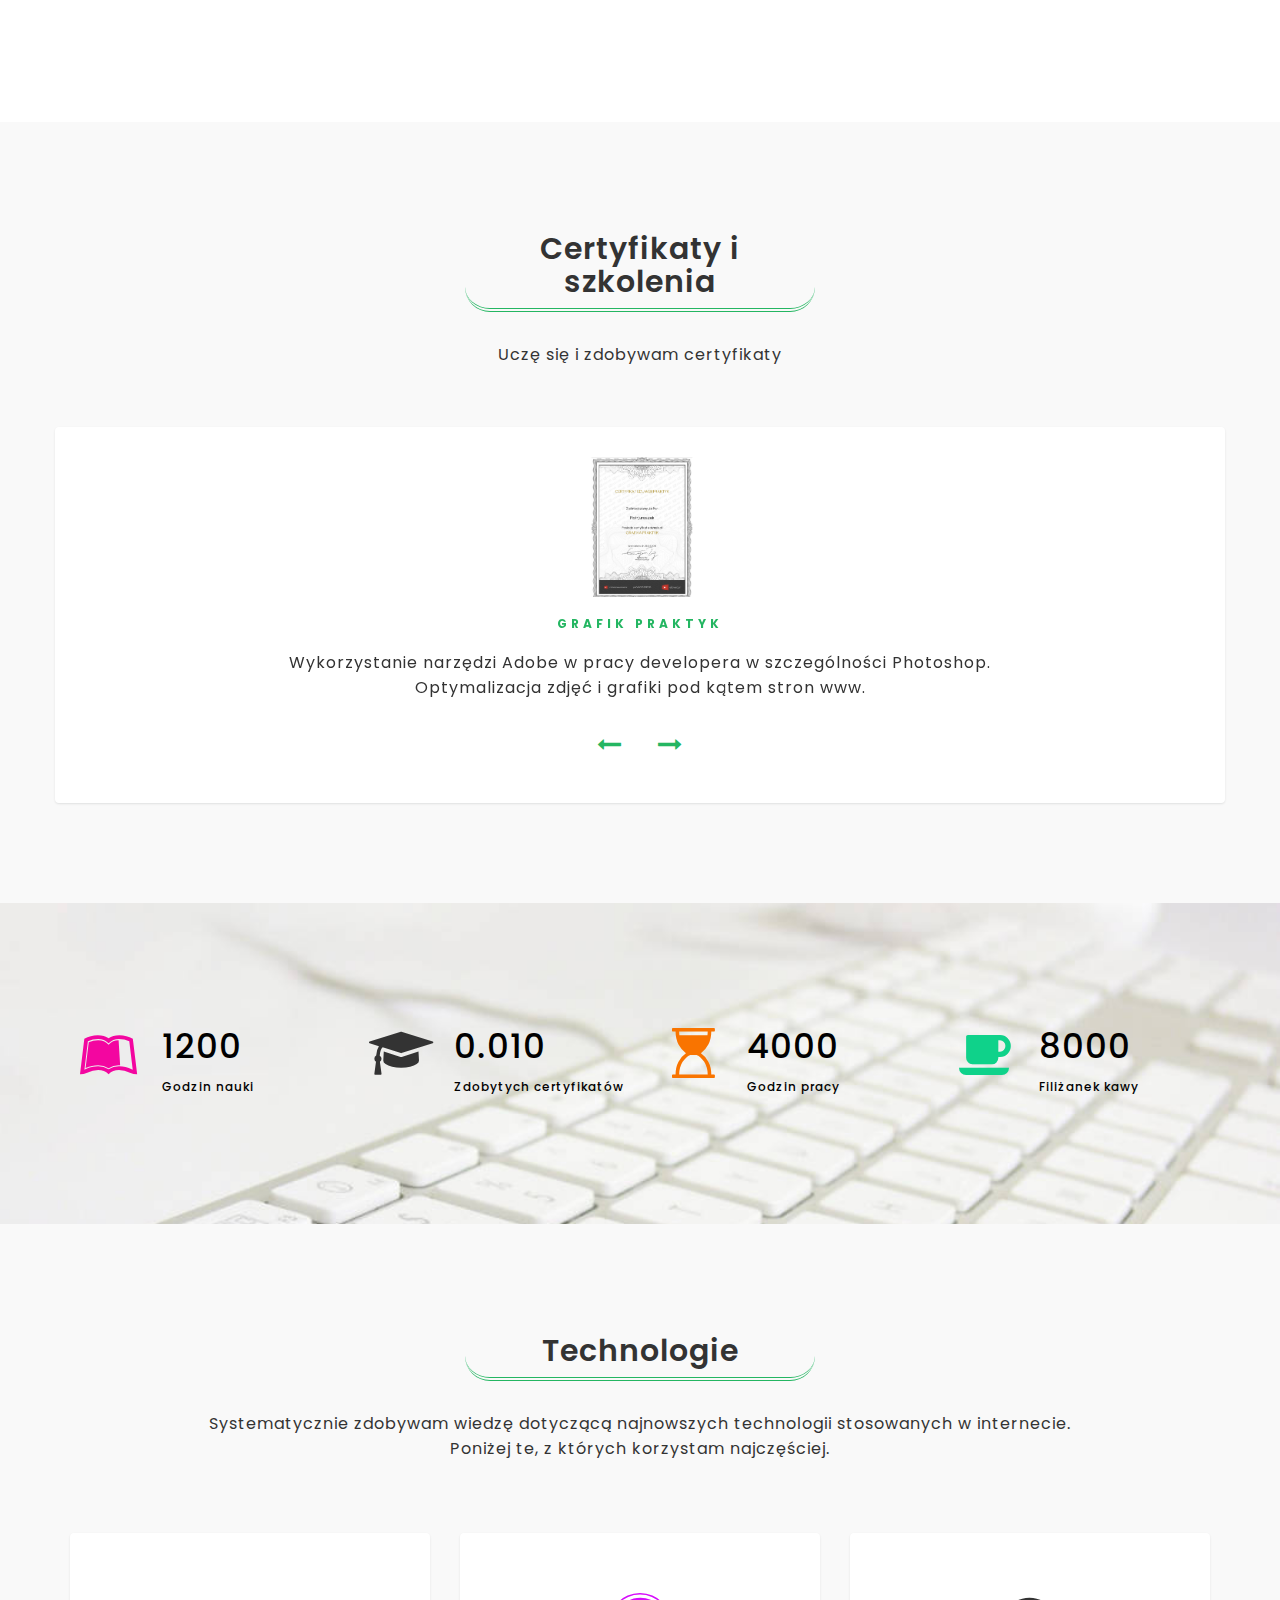
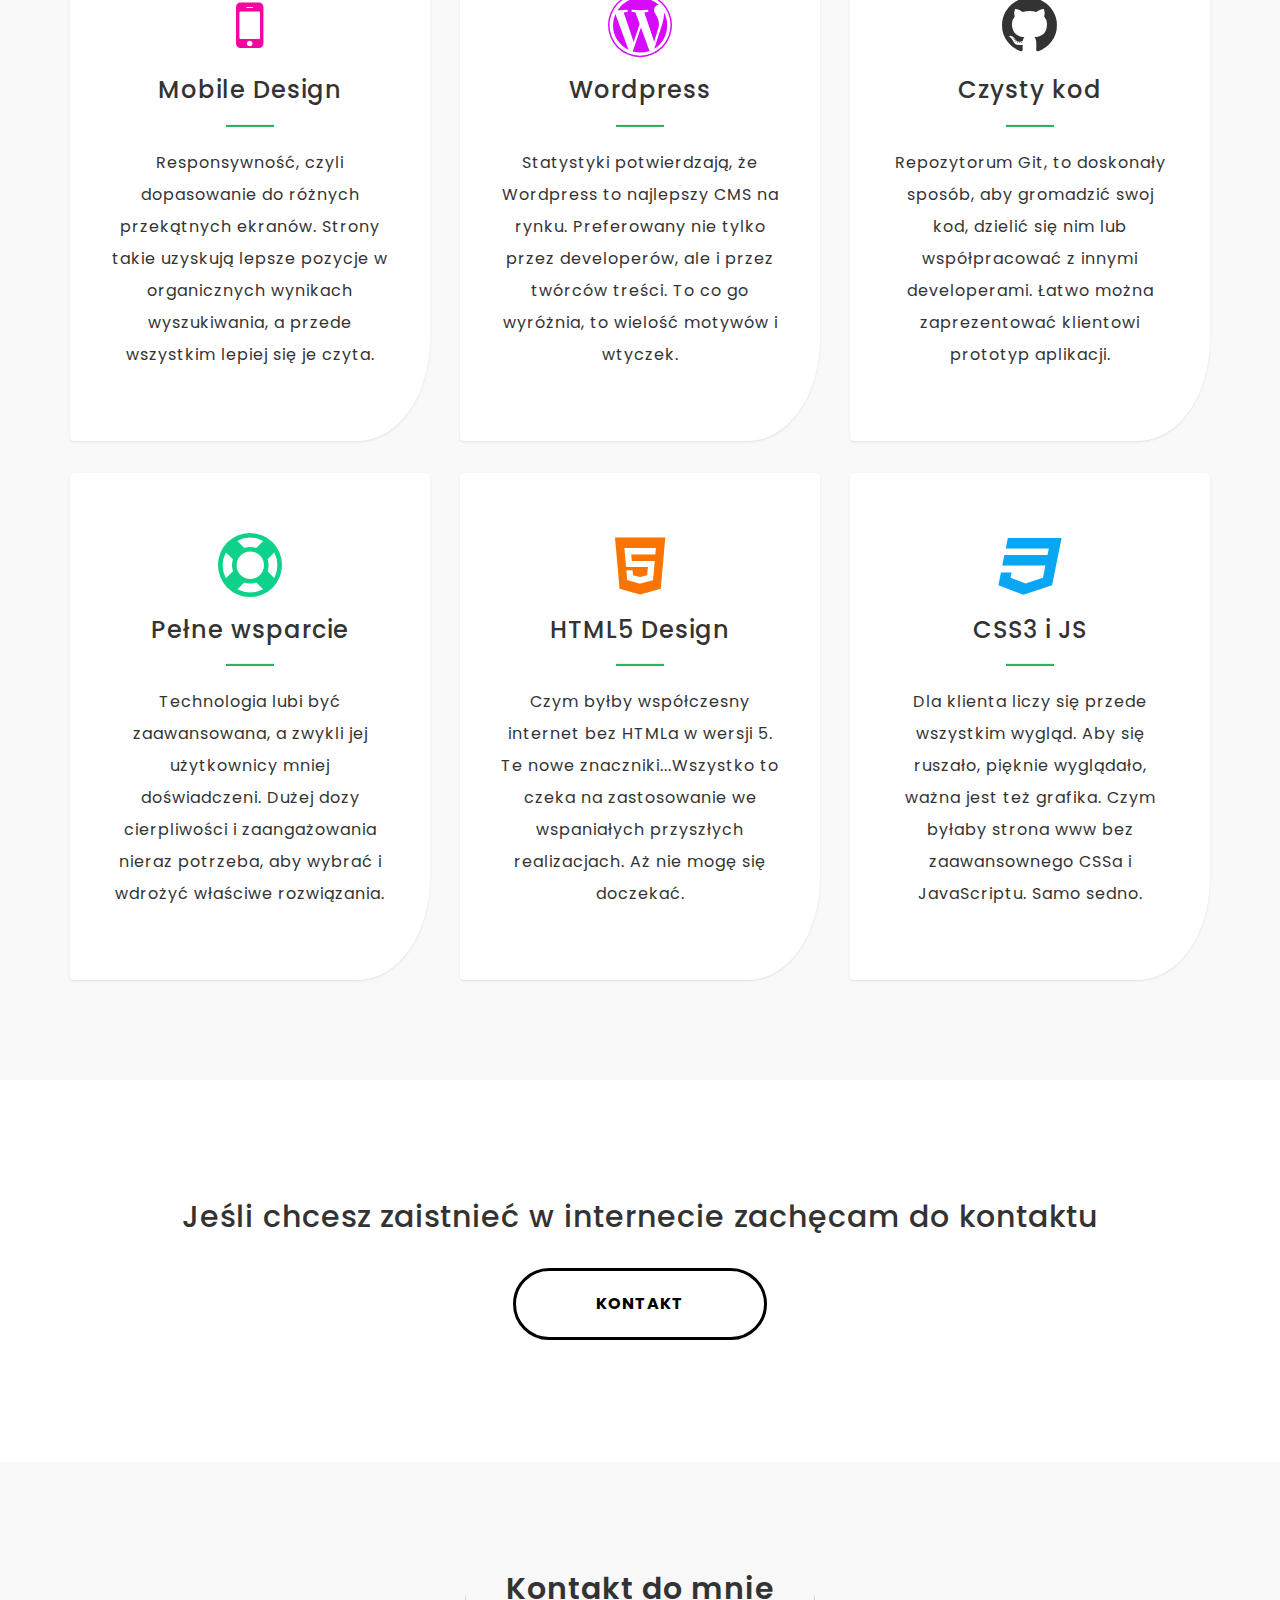
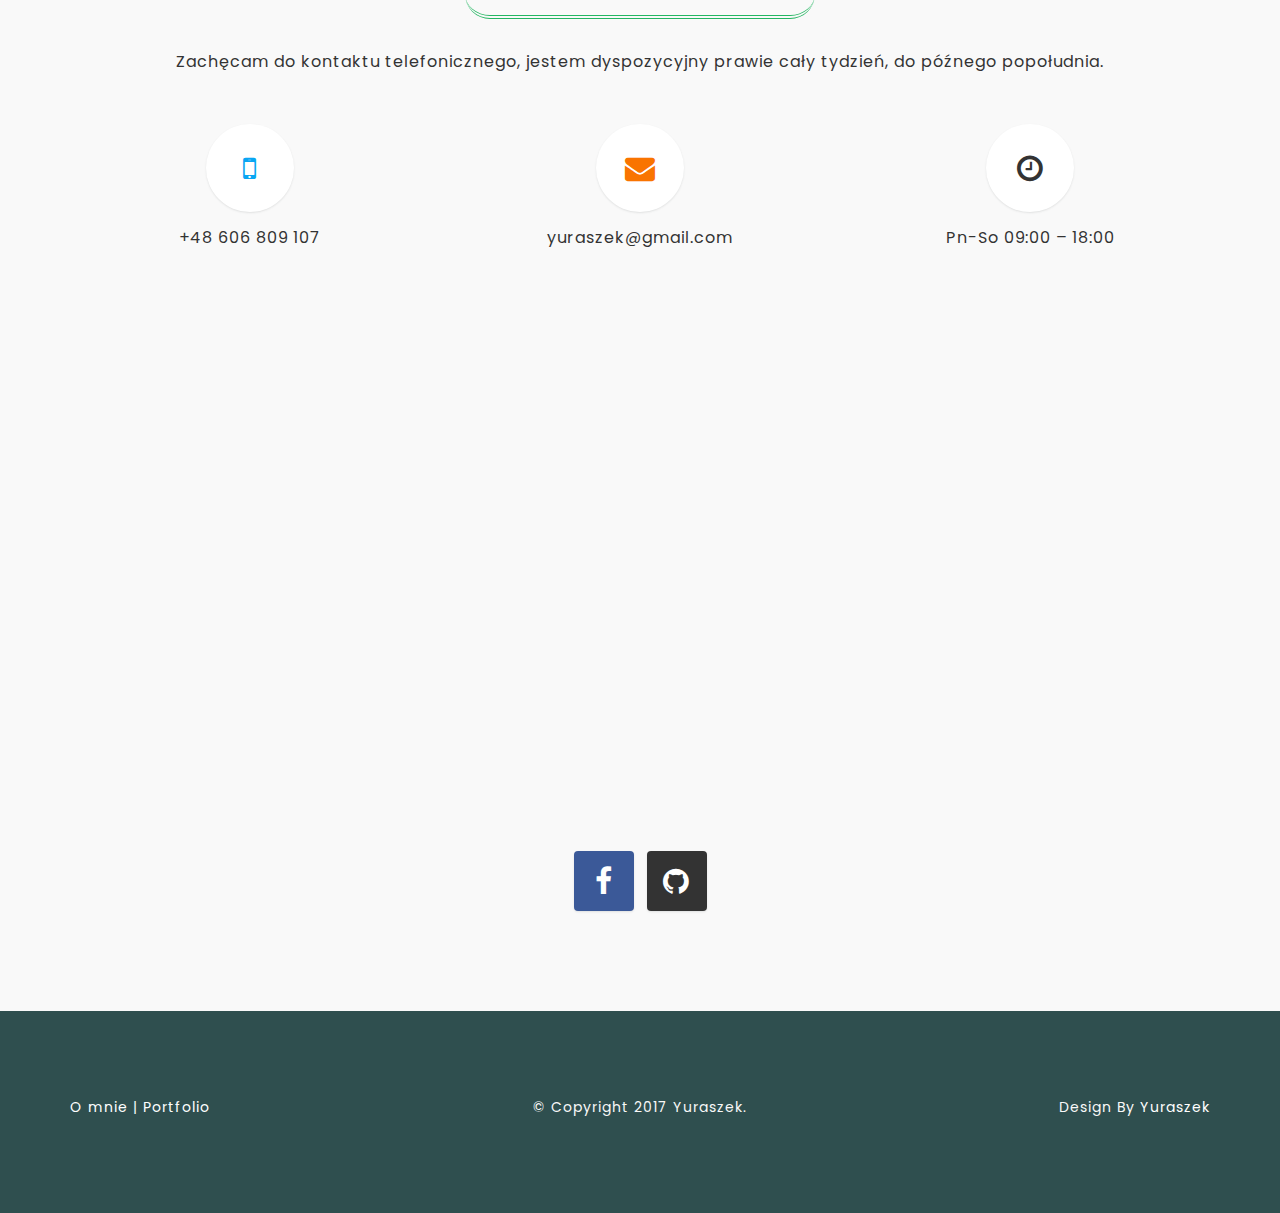
==== commit 4bfeb5fa: "up2" ====
--- a/index.html
+++ b/index.html
@@ -9,11 +9,11 @@
     <meta http-equiv="X-UA-Compatible" content="IE=edge">
 
     <!-- SEO -->
-    <meta name="description" content="Programowanie, strony internetowe, grafika, seo, sem, facebook">
+    <meta name="description" content="Wordpress, no-code, strony internetowe, grafika, seo, UX, facebook">
     <meta name="author" content="Piotr Juraszek">
     <meta name="url" content="https://github.com/PiotrYY/pjuraszek">
     <meta name="copyright" content="Yuraszek">
-    <meta name="robots" content="index,follow">
+    <meta name="robots" content="noindex,nofollow">
 
 
     <title>Yuraszek - Strony internetowe</title>
@@ -133,8 +133,8 @@
 
                   <h2>Parę słów o mnie.</h2>
 
-                  <p>Od pewnego czasu interesuję się programowaniem i grafiką komputerową. Chciałbym tym zająć się zawodowo i poświęcić cały swój czas. Tworzę strony internetowe w warstwie front-endowej, ale nie stronię też od umieszczenia kodu w zgrabnym CMSie - w tym celu stosuje sprawdzone w
-ordpressowe rozwiązania. Dużą wagę przykładam do SEO na stronie, bo chyba o to chodzi, aby być widocznym. Preferuje umieszczenie stron w chmurze publicznej i tu preferuje AWS. Od kilku miesięcy interesuję się Ruby on Rails i myślę, że tak naprawdę jego czas dopiero nastąpi.</p>
+                  <p>To już kilka lat jak interesuję się tworzeniem stron internetowych i grafiką komputerową. Chciałbym zająć się tym zawodowo i poświęcić cały swój czas. Tworzę strony internetowe w warstwie front-endowej, ale nie stronię też od umieszczenia kodu w zgrabnym CMSie - w tym celu stosuje sprawdzone w
+                  Wordpressowe rozwiązania. Dużą wagę przykładam do SEO na stronie, bo chyba o to chodzi, aby być widocznym.</p>
                  </div>
 
               </div>
@@ -168,10 +168,18 @@
             <div class="portfolio-inner">
                 <div class="row">
 
+                    <div class="col-md-4 col-sm-6 col-xs-12 mix wordpress">
+                        <div class="item">
+                            <a href="images/portfolio/rok.jpg" class="portfolio-popup" title=" https://www.odnowakontemplacyjna.com/ Działająca strona z 2019, oparta na Elementorze w Wordpressie, w całości mojego autorstwa i dalej obsługiwana. Strona obsługuje społeczność kilkuset osób.">
+                                <img src="images/portfolio/rok.jpg" alt="Elementor">
+                            </a>
+                        </div>
+                    </div>
+
 
                     <div class="col-md-4 col-sm-6 col-xs-12 mix apps">
                         <div class="item">
-                            <a href="images/portfolio/1.jpg" class="portfolio-popup" title="Fotki 24 - mała aplikacja umożliwiająca zamieszczanie zdjęć, napisana w Ruby on Rails">
+                            <a href="images/portfolio/1.jpg" class="portfolio-popup" title="Fotki 24 https://fotki24.herokuapp.com - mała aplikacja umożliwiająca zamieszczanie zdjęć, napisana w Ruby on Rails w 2016">
                                 <img src="images/portfolio/1.jpg" alt="fotki24">
                             </a>
                         </div>
@@ -179,7 +187,8 @@
 
                     <div class="col-md-4 col-sm-6 col-xs-12 mix apps">
                         <div class="item">
-                            <a href="images/portfolio/2.jpg" class="portfolio-popup" title="Lista - wyszukiwanie i sortowanie z listy, mała funkcjonalność napisana w Angular JS">
+                            <a href="images/portfolio/2.jpg" class="portfolio-popup" title= "https://piotryy.github.io/angularList/
+                            Lista - wyszukiwanie i sortowanie z listy, mała funkcjonalność napisana w Angular JS">
                                 <img src="images/portfolio/2.jpg" alt="lista">
                             </a>
                         </div>
@@ -187,7 +196,7 @@
 
                     <div class="col-md-4 col-sm-6 col-xs-12 mix mockups">
                         <div class="item">
-                            <a href="images/portfolio/3.jpg" class="portfolio-popup" title="Layout strony - konkurs na stronie Corton.pl">
+                            <a href="images/portfolio/3.jpg" class="portfolio-popup" title="Layout strony konkurs na stronie Corton.pl. Strona dotyczyła prac znanego malarza.">
                                 <img src="images/portfolio/3.jpg" alt="Layout">
                             </a>
                         </div>
@@ -195,7 +204,7 @@
 
                     <div class="col-md-4 col-sm-6 col-xs-12 mix mockups">
                         <div class="item">
-                            <a href="images/portfolio/4.jpg" class="portfolio-popup" title="Project Title">
+                            <a href="images/portfolio/4.jpg" class="portfolio-popup" title="Logo dla sklepu z kosmetykami, konkursu Corton.pl">
                                 <img src="images/portfolio/4.jpg" alt="logo">
                             </a>
                         </div>
@@ -203,16 +212,16 @@
 
                     <div class="col-md-4 col-sm-6 col-xs-12 mix mockups">
                         <div class="item">
-                            <a href="images/portfolio/5.jpg" class="portfolio-popup" title="Project Title">
+                            <a href="images/portfolio/5.jpg" class="portfolio-popup" title="Logo dla kancelarii windykacyjnej, konkursu Corton.pl">
                                 <img src="images/portfolio/5.jpg" alt="logo">
                             </a>
                         </div>
                     </div>
 
-                    <div class="col-md-4 col-sm-6 col-xs-12 mix wordpress" title="Project Title">
-                        <div class="item">
-                            <a href="images/portfolio/6.jpg" class="portfolio-popup">
-                                <img src="images/portfolio/6.jpg" alt="">
+                    <div class="col-md-4 col-sm-6 col-xs-12 mix wordpress" title="Technoporadnia">
+                        <div class="item">
+                            <a href="images/portfolio/6.jpg" class="portfolio-popup" title="Autorski blog z 2016 zbudowany w oparciu o Wordpress z poradami i pomocą technologiczną dla osób 50+ Strona juz nie działą a historycznie znajduje się pod linkiem:  https://web.archive.org/web/20160120201514/http://www.technoporadnia.pl/"> 
+                                <img src="images/portfolio/6.jpg" alt="technoporadnia">
                             </a>
                         </div>
                     </div>
@@ -344,7 +353,6 @@
             </div>
 
             <div class="row">
-
             <div class="col-md-4 col-sm-6">
 				<div class="services-detail">
 					<i class="fa fa-mobile color-1"></i>
--- a/css/style.css
+++ b/css/style.css
@@ -720,8 +720,8 @@
 
 .services-section hr {
   border-bottom: 2px solid #24b662;
-  width: 42px;
-  margin-left: 0px;
+  width: 3em;
+  text-align: center;
 }
 
 .services-section .services-detail {
@@ -734,6 +734,7 @@
   top: 0px;
   padding: 60px 40px 60px 40px;
   margin-top: 32px;
+  text-align: center;
 }
 
 .services-section .services-detail:hover {
@@ -743,7 +744,7 @@
 }
 
 .services-section .services-detail .fa {
-  font-size: 42px;
+  font-size: 4em;
 }
 
 
@@ -1464,9 +1465,10 @@
 .blog{
 background-color: #ccc;
 
-
+-webkit-box-shadow: 2px 11px 21px -2px rgba(0,0,0,0.75);
+-moz-box-shadow: 2px 11px 21px -2px rgba(0,0,0,0.75);
+box-shadow: 2px 11px 21px -2px rgba(0,0,0,0.75);
 
   
   
-  
-
+
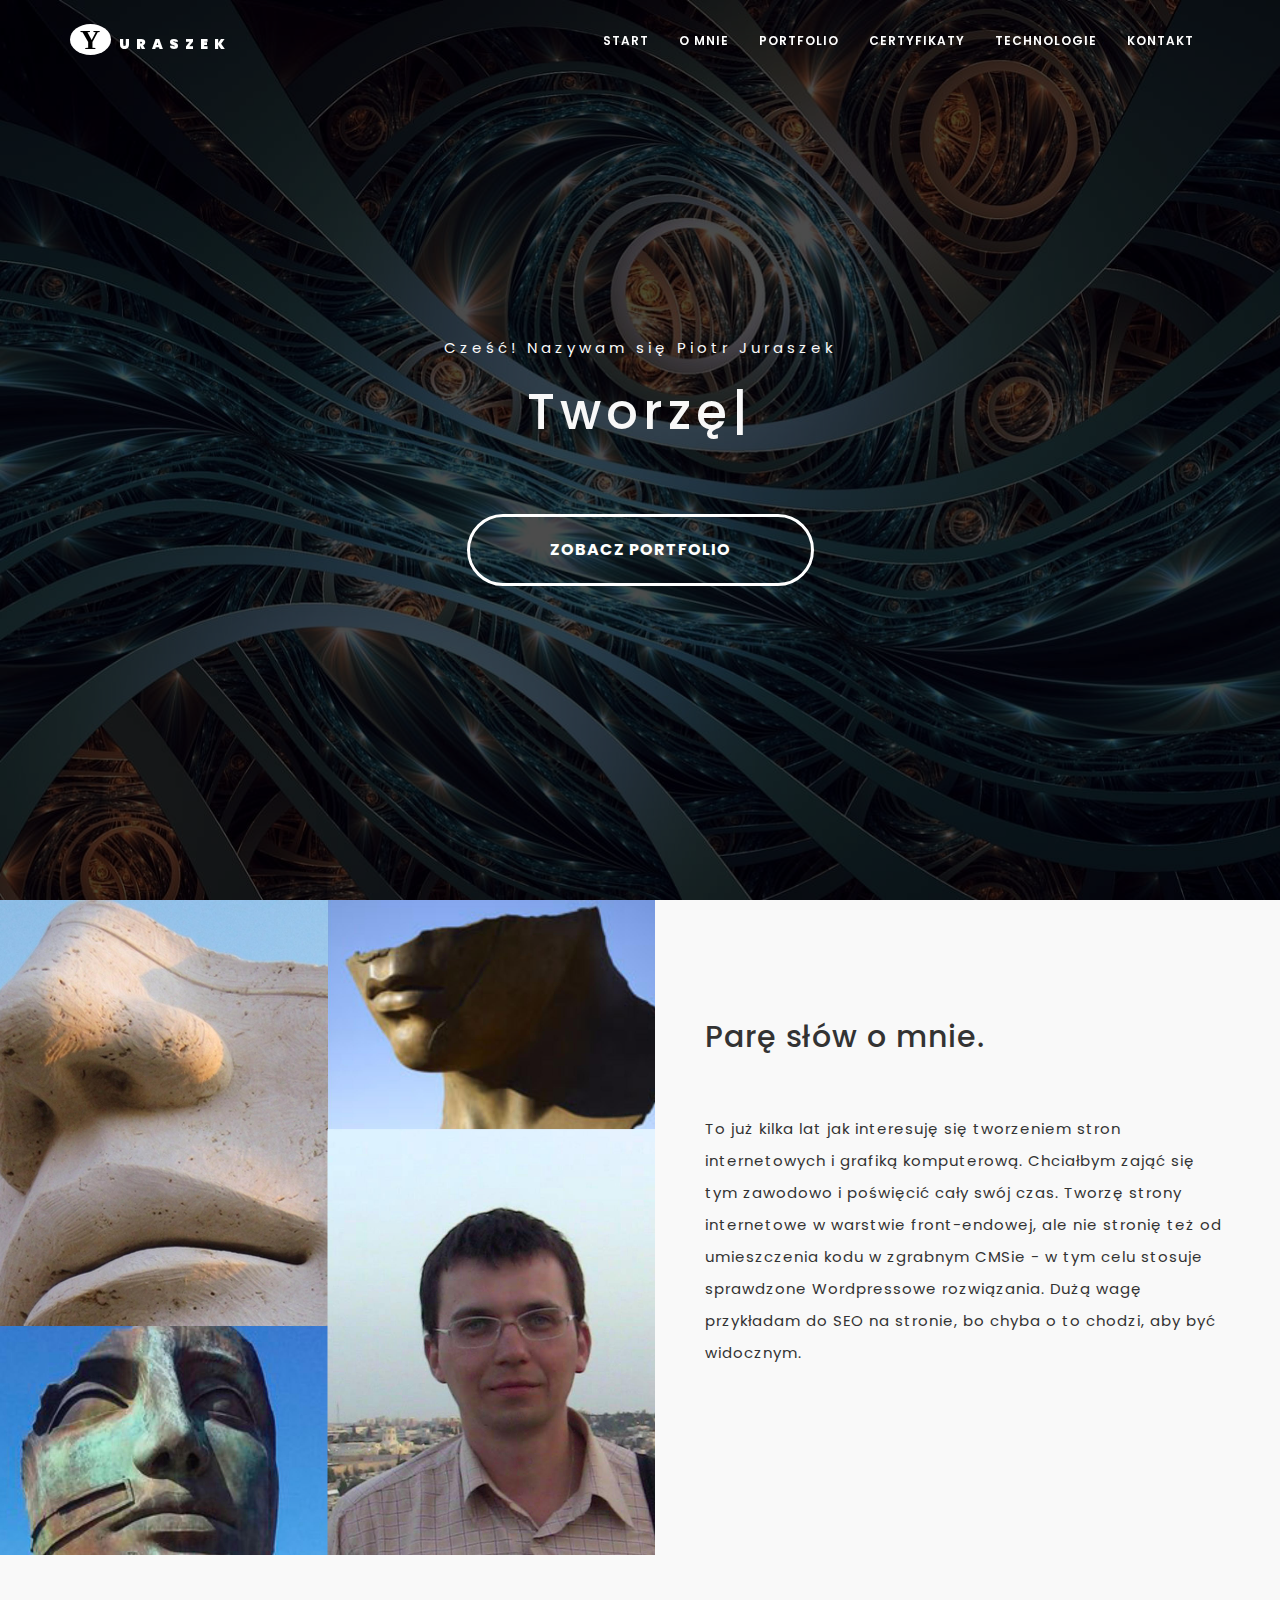
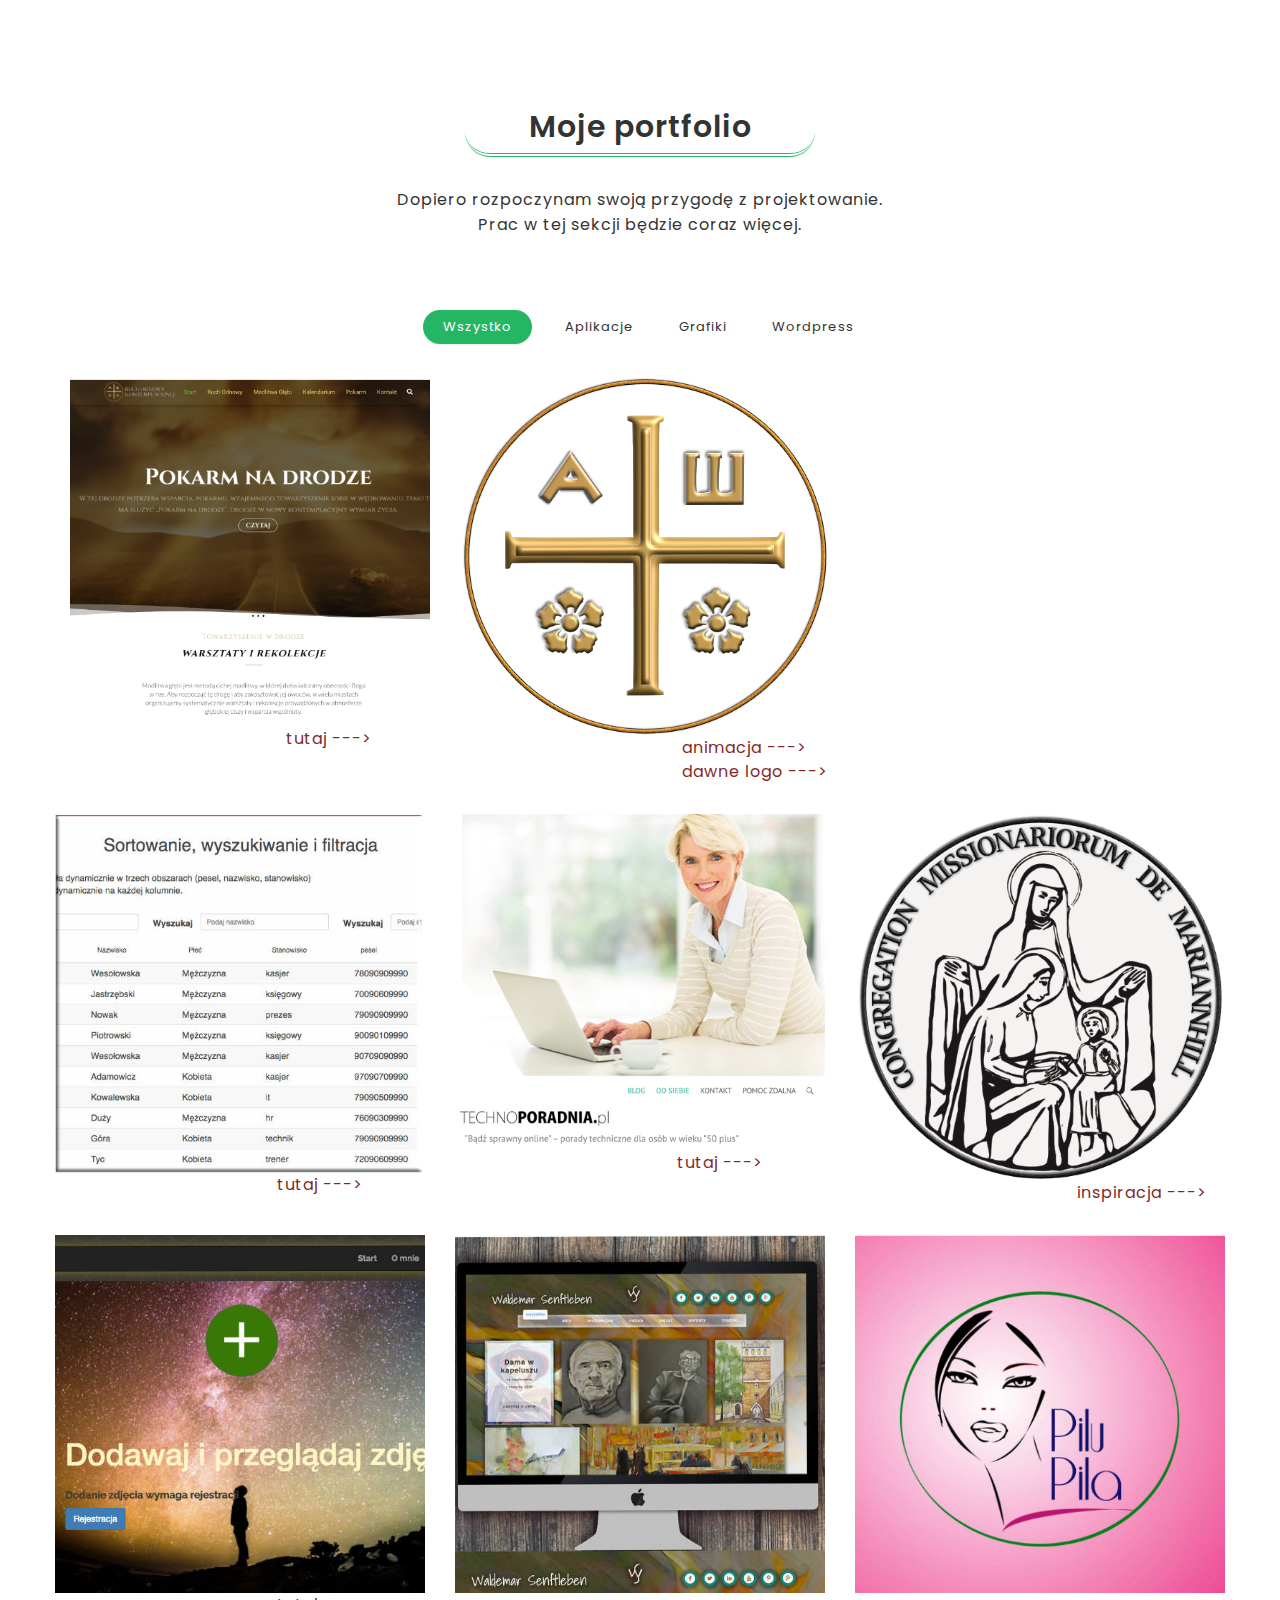
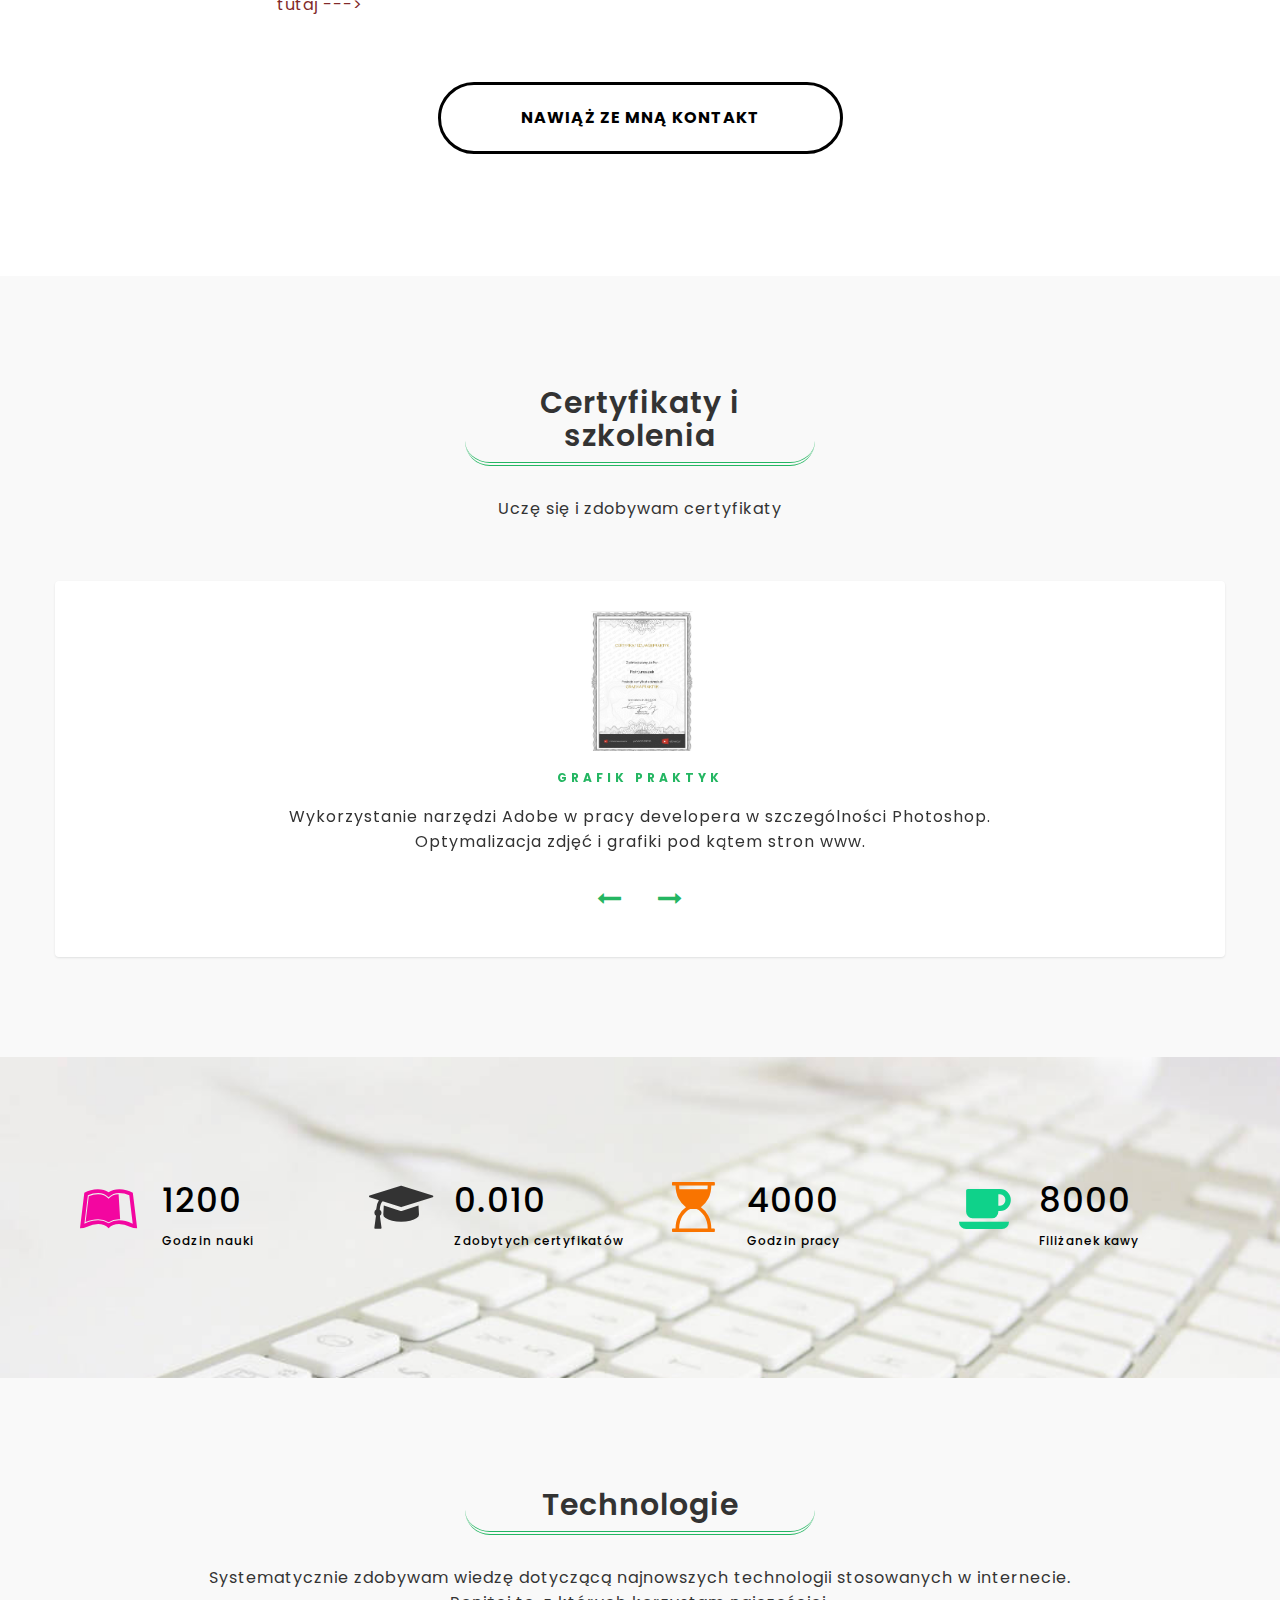
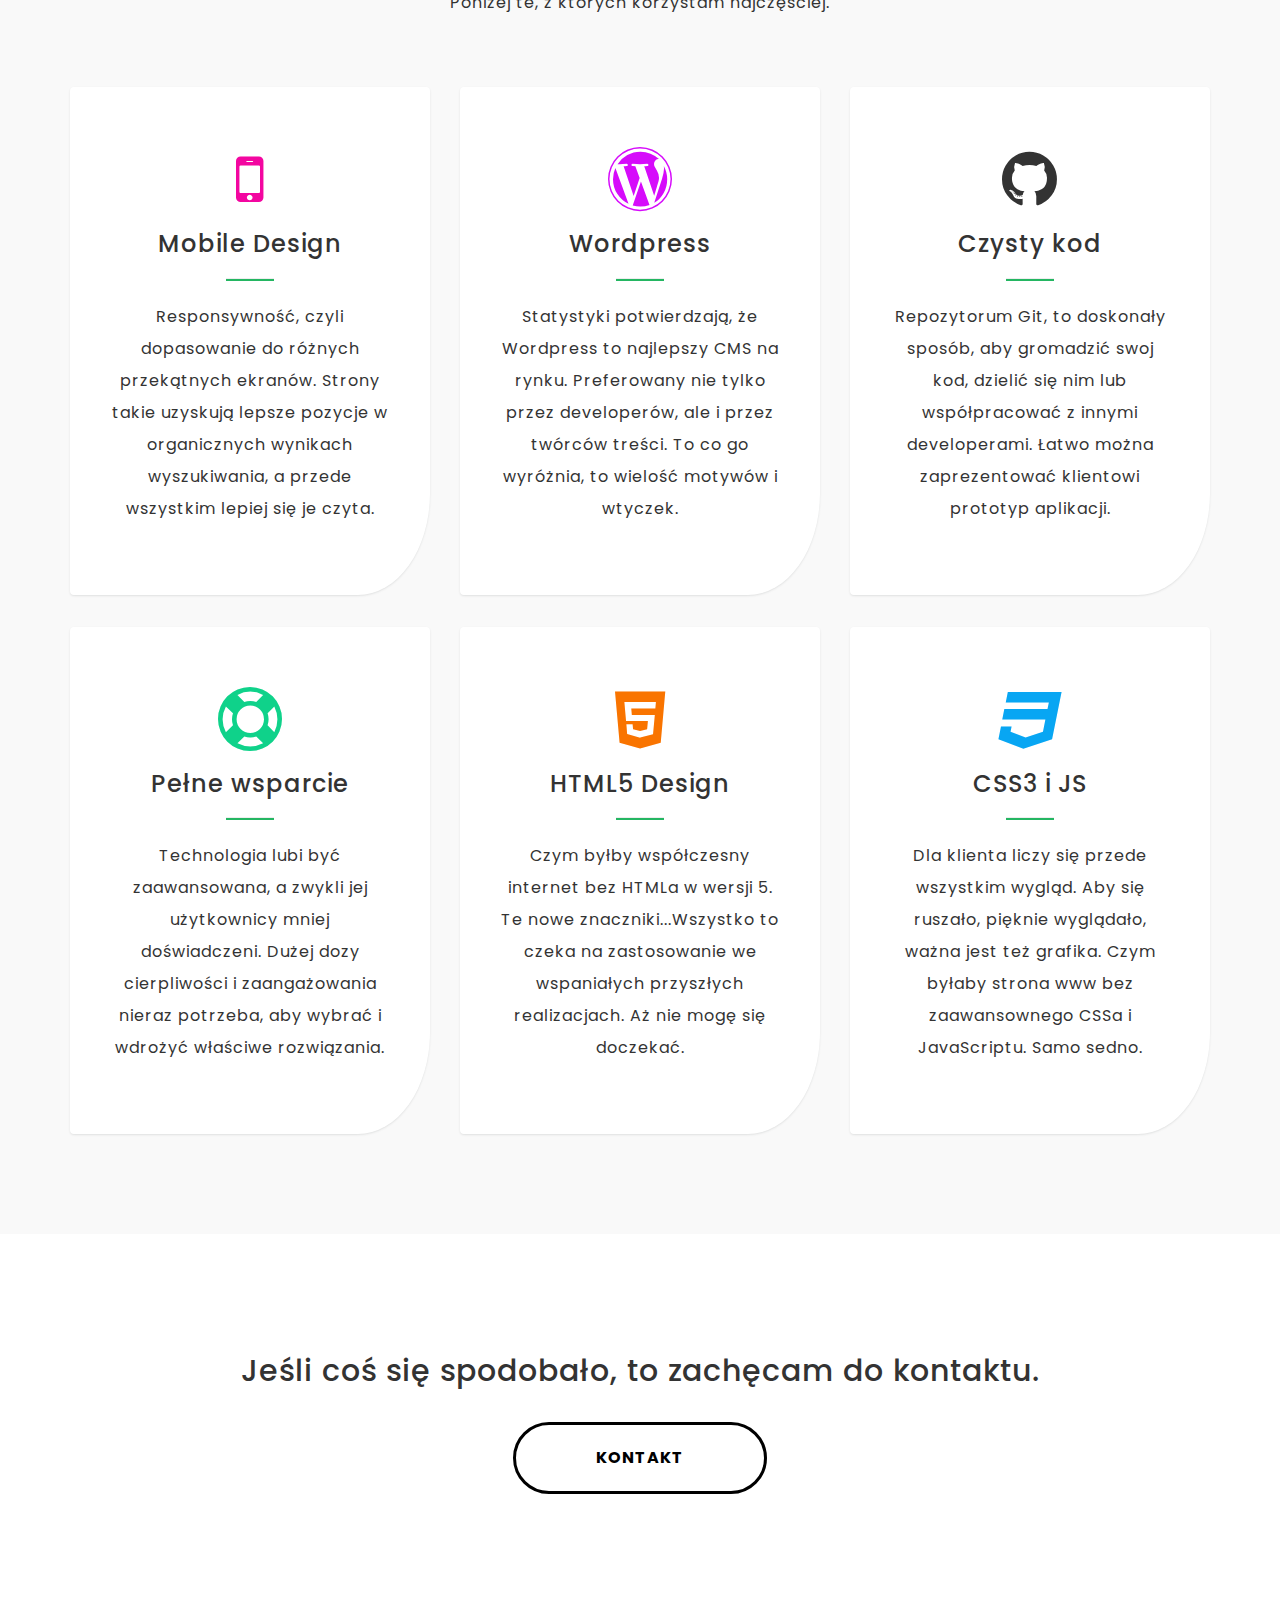
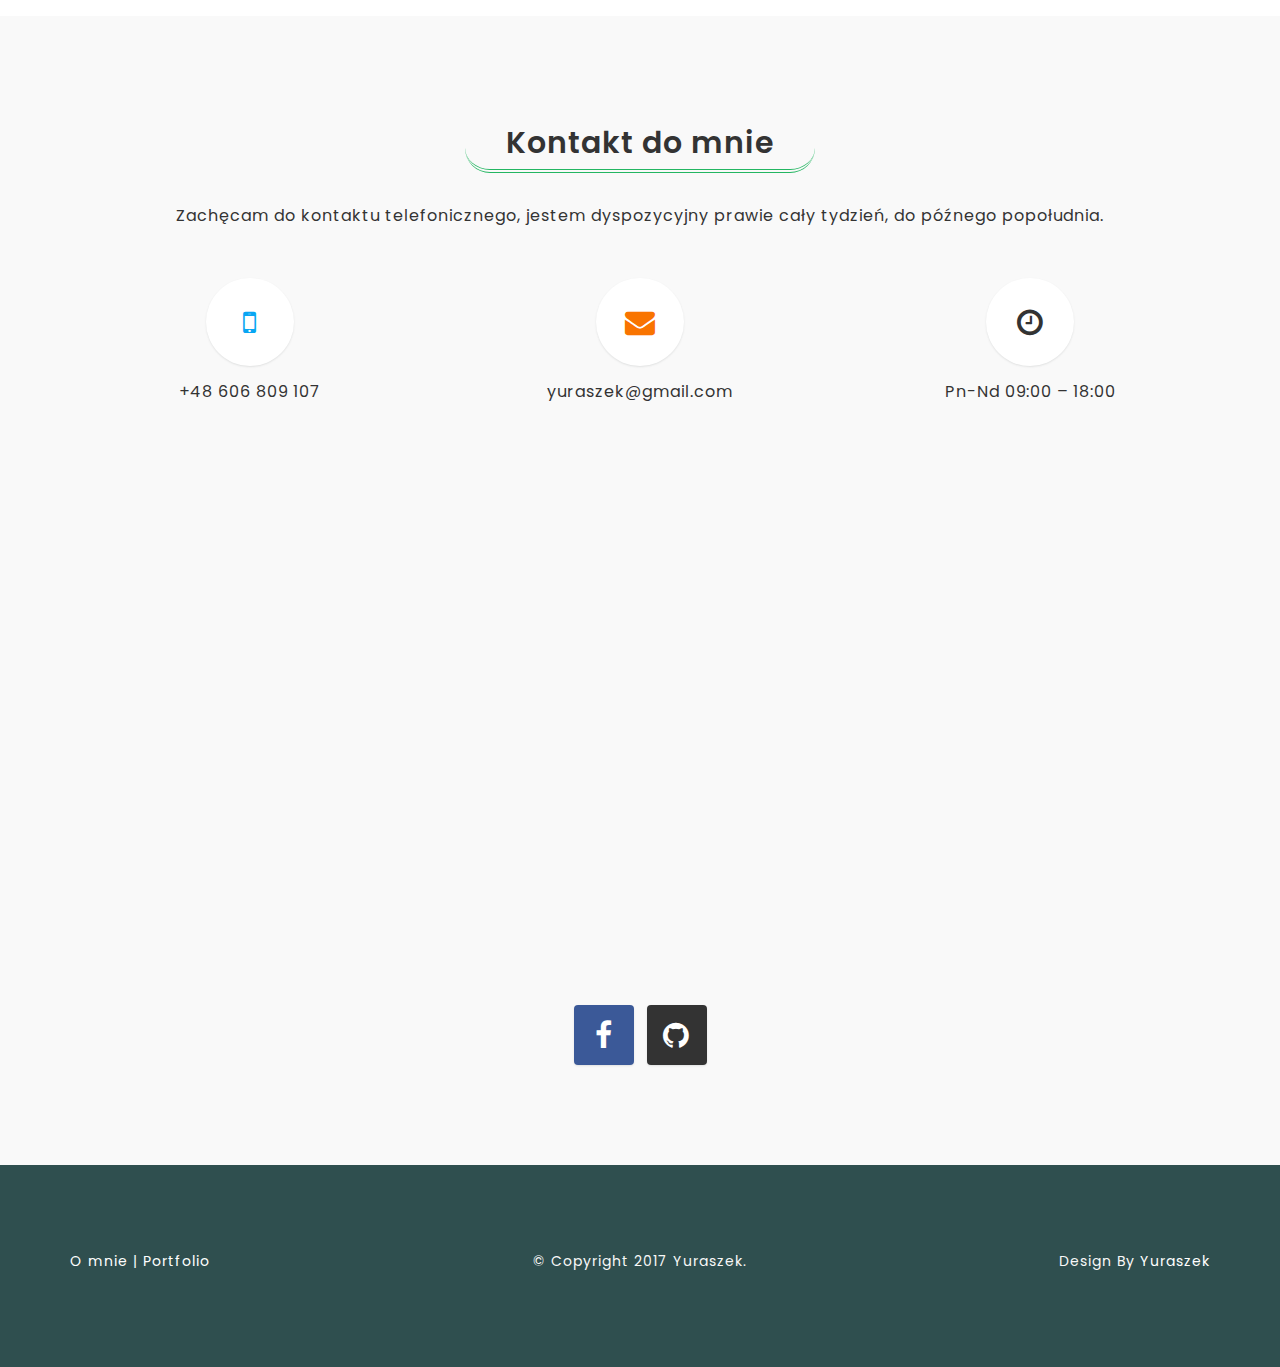
==== commit 04788c6a: "update" ====
--- a/index.html
+++ b/index.html
@@ -133,8 +133,7 @@
 
                   <h2>Parę słów o mnie.</h2>
 
-                  <p>To już kilka lat jak interesuję się tworzeniem stron internetowych i grafiką komputerową. Chciałbym zająć się tym zawodowo i poświęcić cały swój czas. Tworzę strony internetowe w warstwie front-endowej, ale nie stronię też od umieszczenia kodu w zgrabnym CMSie - w tym celu stosuje sprawdzone w
-                  Wordpressowe rozwiązania. Dużą wagę przykładam do SEO na stronie, bo chyba o to chodzi, aby być widocznym.</p>
+                  <p>To już kilka lat jak interesuję się tworzeniem stron internetowych i grafiką komputerową. Chciałbym zająć się tym zawodowo i poświęcić cały swój czas. Tworzę strony internetowe w warstwie front-endowej, ale nie stronię też od umieszczenia kodu w zgrabnym CMSie - w tym celu stosuje sprawdzone               Wordpressowe rozwiązania. Dużą wagę przykładam do SEO na stronie, bo chyba o to chodzi, aby być widocznym.</p>
                  </div>
 
               </div>
@@ -166,37 +165,67 @@
             </div>
 
             <div class="portfolio-inner">
+
                 <div class="row">
-
                     <div class="col-md-4 col-sm-6 col-xs-12 mix wordpress">
                         <div class="item">
-                            <a href="images/portfolio/rok.jpg" class="portfolio-popup" title=" https://www.odnowakontemplacyjna.com/ Działająca strona z 2019, oparta na Elementorze w Wordpressie, w całości mojego autorstwa i dalej obsługiwana. Strona obsługuje społeczność kilkuset osób.">
-                                <img src="images/portfolio/rok.jpg" alt="Elementor">
+                            <a href="images/portfolio/rok.png" class="portfolio-popup" title="Działająca od 2019 r strona, oparta na Elementorze w Wordpressie, w całości mojego autorstwa i dalej mam nad nią piecze. Strona obsługuje społeczność kilkuset osób.">
+                                <img src="images/portfolio/rok.png" alt="Elementor">
                             </a>
                         </div>
-                    </div>
-
+                        <a href="https://www.odnowakontemplacyjna.com/" class="qlink" target="_blank"> tutaj ---> </a>
+                    </div>
+
+                    <div class="row">
+                        <div class="col-md-4 col-sm-6 col-xs-12 mix mockups">
+                            <div class="item">
+                                <a href="images/portfolio/logo_rok.png" class="portfolio-popup" title="Update Logo katolickiej wspólnoty pod linkim znajduje się animacja oraz dawne logo.">
+                                    <img src="images/portfolio/logo_rok.png" alt="Logo ROK">
+                                </a>
+                            </div>
+                            <a href="https://youtu.be/pHee4dKquK4" class="qlink" target="_blank"> animacja ---> </a><br>
+                            <a href="https://tv.niedziela.pl/film/2172/Odnowa-kontemplacyjna" class="qlink" target="_blank"> dawne logo ---> </a>
+                        </div>
+
+                        <div class="col-md-4 col-sm-6 col-xs-12 mix apps">
+                            <div class="item">
+                                <a href="images/portfolio/2.jpg" class="portfolio-popup" title= "Wyszukiwanie i sortowanie z listy, mała funkcjonalność napisana w Angular JS">
+                                    <img src="images/portfolio/2.jpg" alt="lista">
+                                </a>
+                            </div>
+                             <a href="https://piotryy.github.io/angularList/" class="qlink" target="_blank"> tutaj ---> </a>
+                        </div>
+
+                        <div class="col-md-4 col-sm-6 col-xs-12 mix wordpress" title="Technoporadnia">
+                            <div class="item">
+                                <a href="images/portfolio/6.jpg" class="portfolio-popup" title="Autorski blog z 2016 zbudowany w oparciu o Wordpress z poradami i pomocą technologiczną seniorom. Strona juz nie działą a historycznie znajduje się pod linkiem poniej. "> 
+                                    <img src="images/portfolio/6.jpg" alt="technoporadnia">
+                                </a>
+                            </div>
+                            <a href="https://web.archive.org/web/20160120201514/http://www.technoporadnia.pl/" class="qlink" target="_blank"> tutaj ---> </a>
+                        </div>
+
+                        <div class="col-md-4 col-sm-6 col-xs-12 mix mockups">
+                            <div class="item">
+                                <a href="images/portfolio/logo_cmm.png" class="portfolio-popup" title="Zmiana Logo">
+                                    <img src="images/portfolio/logo_cmm.png" alt="Logo CMM">
+                                </a>
+                            </div>
+                            <a href="images/portfolio/insp_cmm.jpg" class="qlink" target="_blank"> inspiracja ---> </a><br>
+                        </div>
 
                     <div class="col-md-4 col-sm-6 col-xs-12 mix apps">
                         <div class="item">
-                            <a href="images/portfolio/1.jpg" class="portfolio-popup" title="Fotki 24 https://fotki24.herokuapp.com - mała aplikacja umożliwiająca zamieszczanie zdjęć, napisana w Ruby on Rails w 2016">
+                            <a href="images/portfolio/1.jpg" class="portfolio-popup" title="Fotki 24 - Mała aplikacja umożliwiająca zamieszczanie zdjęć, napisana w Ruby on Rails z 2016">
                                 <img src="images/portfolio/1.jpg" alt="fotki24">
                             </a>
                         </div>
-                    </div>
-
-                    <div class="col-md-4 col-sm-6 col-xs-12 mix apps">
-                        <div class="item">
-                            <a href="images/portfolio/2.jpg" class="portfolio-popup" title= "https://piotryy.github.io/angularList/
-                            Lista - wyszukiwanie i sortowanie z listy, mała funkcjonalność napisana w Angular JS">
-                                <img src="images/portfolio/2.jpg" alt="lista">
-                            </a>
-                        </div>
+                        <a href="https://fotki24.herokuapp.com" class="qlink" target="_blank"> tutaj ---> </a>
                     </div>
 
                     <div class="col-md-4 col-sm-6 col-xs-12 mix mockups">
                         <div class="item">
-                            <a href="images/portfolio/3.jpg" class="portfolio-popup" title="Layout strony konkurs na stronie Corton.pl. Strona dotyczyła prac znanego malarza.">
+                            <a href="images/portfolio/3.jpg" class="portfolio-popup" title="Layout towrzony dla znanego malarza, konkurs Corton.pl">
                                 <img src="images/portfolio/3.jpg" alt="Layout">
                             </a>
                         </div>
@@ -204,24 +233,8 @@
 
                     <div class="col-md-4 col-sm-6 col-xs-12 mix mockups">
                         <div class="item">
-                            <a href="images/portfolio/4.jpg" class="portfolio-popup" title="Logo dla sklepu z kosmetykami, konkursu Corton.pl">
+                            <a href="images/portfolio/4.jpg" class="portfolio-popup" title="Logo dla sklepu z kosmetykami, konkurs Corton.pl">
                                 <img src="images/portfolio/4.jpg" alt="logo">
-                            </a>
-                        </div>
-                    </div>
-
-                    <div class="col-md-4 col-sm-6 col-xs-12 mix mockups">
-                        <div class="item">
-                            <a href="images/portfolio/5.jpg" class="portfolio-popup" title="Logo dla kancelarii windykacyjnej, konkursu Corton.pl">
-                                <img src="images/portfolio/5.jpg" alt="logo">
-                            </a>
-                        </div>
-                    </div>
-
-                    <div class="col-md-4 col-sm-6 col-xs-12 mix wordpress" title="Technoporadnia">
-                        <div class="item">
-                            <a href="images/portfolio/6.jpg" class="portfolio-popup" title="Autorski blog z 2016 zbudowany w oparciu o Wordpress z poradami i pomocą technologiczną dla osób 50+ Strona juz nie działą a historycznie znajduje się pod linkiem:  https://web.archive.org/web/20160120201514/http://www.technoporadnia.pl/"> 
-                                <img src="images/portfolio/6.jpg" alt="technoporadnia">
                             </a>
                         </div>
                     </div>
@@ -420,7 +433,7 @@
          <div class="row">
            <div class="col-md-12">
 
-             <h2>Jeśli chcesz zaistnieć w internecie zachęcam do kontaktu</h2>
+             <h2>Jeśli coś się spodobało, to zachęcam do kontaktu.</h2>
 
              <div class="text-center margin-top-20">
           <a class="button button-style button-style-dark button-style-icon fa fa-long-arrow-right smoth-scroll" href="#contact">Kontakt</a>
@@ -470,17 +483,15 @@
                <div class="col-md-4 col-sm-4">
                 <div class="contact-us-detail">
                  <i class="fa fa-clock-o color-3"></i>
-                  <p>Pn-So 09:00 – 18:00</p>
+                  <p>Pn-Nd 09:00 – 18:00</p>
                  </div>
                 </div>
 
                </div>
               </div>
-              <div class="row">
              
-           
-
-            <div class="col-md-3">
+    
+            <div class="center">
                 <iframe src="https://www.google.com/maps/embed?pb=!1m18!1m12!1m3!1d20630.44335947834!2d19.085644226019962!3d49.73328746885323!2m3!1f0!2f0!3f0!3m2!1i1024!2i768!4f13.1!3m3!1m2!1s0x471420b42f5ce64d%3A0xc554d734dde28cda!2sRybarzowice!5e0!3m2!1spl!2spl!4v1590007904839!5m2!1spl!2spl" width="600" height="450" frameborder="0" style="border:0;" allowfullscreen="" aria-hidden="false" tabindex="0"></iframe>            </div>
            </div>
 
--- a/css/style.css
+++ b/css/style.css
@@ -1468,7 +1468,24 @@
 -webkit-box-shadow: 2px 11px 21px -2px rgba(0,0,0,0.75);
 -moz-box-shadow: 2px 11px 21px -2px rgba(0,0,0,0.75);
 box-shadow: 2px 11px 21px -2px rgba(0,0,0,0.75);
-
-  
-  
-
+  }
+
+  .qlink{
+    color:rgb(129, 41, 41);
+    position: relative;
+    left: 60%;
+}
+.qlink:hover{
+    color:blueviolet;
+    font-weight: bolder;
+      
+}
+.center{
+    margin: auto;
+    width: 40%;
+}
+@media screen and (max-width: 800px) {
+    .center {
+      display: none;
+    }
+  }